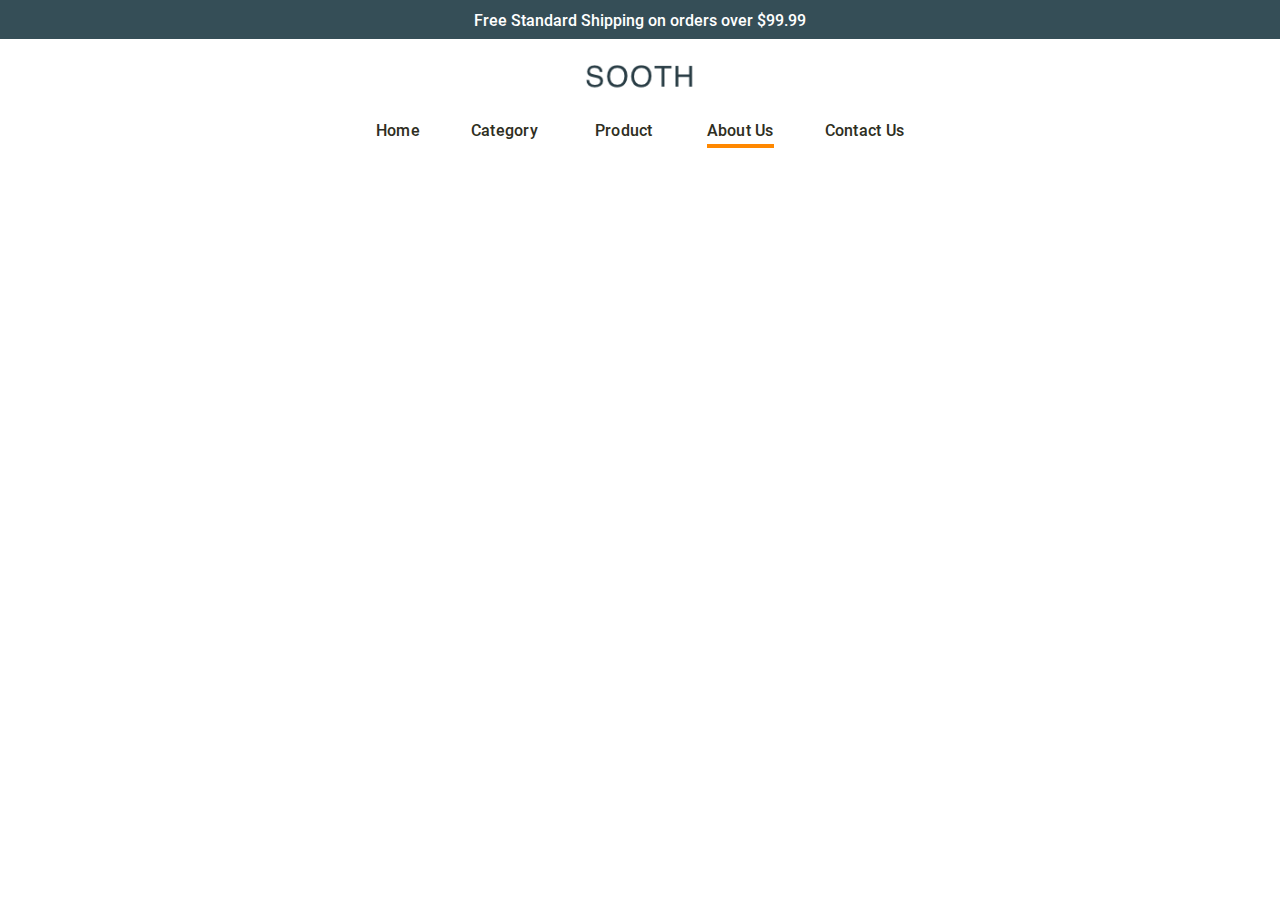
==== about.html @ f79f000e "add: home page ui" ====
<!DOCTYPE html>
<html lang="en">

<head>
  <meta charset="UTF-8">
  <meta name="viewport" content="width=device-width, initial-scale=1.0">
  <title>About Us | Sooth</title>
  <link rel="stylesheet" href="/css/reset.css">
  <link rel="stylesheet" href="/css/common.css">
  <link rel="stylesheet" href="/css/style.css">
</head>

<body class="wrapper">
  <div class="top-news">
    <p>Free Standard Shipping on orders over $99.99</p>
  </div>
  <section id="header">
    <div class="gnav">
      <div class="cmn-container">
        <div class="logo-img">
          <img src="/img/common/img_logo.png" alt="Logo">
        </div>
        <ul class="nav-links">
          <li><a href="/index.html">Home</a></li>
          <li><a href="/category.html">Category</a></li>
          <li><a href="/product.html">Product</a></li>
          <li class="active"><a href="/about.html">About Us</a></li>
          <li><a href="/contactus.html">Contact Us</a></li>
        </ul>
      </div>
    </div>
  </section> <!--/# header -->

</body>

</html>
---- css/common.css ----
@font-face {
  font-family: 'Roboto';
  font-weight: 400;
  src: url('../fonts/Roboto-Regular.ttf');
}

@font-face {
  font-family: 'Roboto';
  font-weight: 500;
  src: url('../fonts/Roboto-Medium.ttf');
}

@font-face {
  font-family: 'Roboto';
  font-weight: 700;
  src: url('../fonts/Roboto-Bold.ttf');

}

:root {
  --white: #FFFFFF;
  --txt-black: #2E2E22;
  --orange: #FF8800;
  --bg-dark-green: #354E57;
  --bg-light-green: #EEF3F4;
}

* {
  margin: 0;
  padding: 0;
  box-sizing: border-box;
}

body {
  position: relative;
  background-color: var(--white);
  color: var(--txt-black);
  font-family: 'Roboto', sans-serif;
  font-size: 16px;
  font-weight: 400;
  min-height: 100vh;
}

a {
  display: inline-block;
  color: inherit;
  text-decoration: none;
}

a:hover {}

img {
  vertical-align: bottom;
  max-width: 100%;
}

button {
  border: none;
  color: inherit;
  font-family: inherit;
  cursor: pointer;
}

li {
  list-style: none;
}

input {
  font-family: inherit;
}

.wrapper {
  margin: 0 auto;
  max-width: 1440px;
}

.cmn-container {
  width: 98%;
  margin: 0 auto;
  max-width: 1180px;
}

.default-btn {
  border: solid 1px var(--bg-dark-green);
  background-color: var(--white);
  color: var(--bg-dark-green);
  font-weight: 700;
  text-align: center;
}

.default-btn:hover {
  border: solid 1px transparent;
  background-color: var(--bg-dark-green);
  color: var(--white);
}

.cmn-ttl {
  font-size: 24px;
  font-weight: 700;
}

/*---------------------header------------------------*/
.gnav {
  padding: 25px 0 20px 0;
  text-align: center;
}

.gnav .logo-img {
  width: 111px;
  margin: 0 auto;
  padding-bottom: 30px;
}

.nav-links {
  display: flex;
  justify-content: center;
  align-items: center;

}

.nav-links li {
  position: relative;
  margin-right: 51px;
  padding-bottom: 9px;
}

.nav-links li:last-of-type {
  margin-right: 0;
}

.nav-links li:nth-of-type(3) {
  margin-right: 54px;
  margin-left: 6px;
}

.nav-links li a {
  font-weight: 500;
  letter-spacing: .25px;
}

.nav-links li.active::after {
  display: block;
  position: absolute;
  bottom: 0;
  left: 0;
  width: 100%;
  height: 4px;
  background-color: var(--orange);
  content: '';
}

/*Media Query
Ipad*/
@media screen and (min-width:768px) and (max-width:1180px) {}

/*SP*/
@media screen and (max-width:767.9px) {}
---- css/style.css ----
/*PC => Screen Size - 1400px
Ipad => Screen Size - 768px
SP => Screen Size - 640px*/
/*---------------------home page header------------------------*/
.top-news {
  background-color: var(--bg-dark-green);
}

.top-news p {
  padding: 13px 0 10px 0;
  color: var(--white);
  font-weight: 500;
  text-align: center;
}

/*---------------------home-mv------------------------*/
#home-mv {
  background: url(/img/top/img_mv_bg.png) center/cover no-repeat;
}

.home-mv {
  margin-bottom: 141px;
  padding: 130px 0 180px 0;
}

.mv-txt-blk {
  margin-left: 60px;
  max-width: 384px;

}

.home-mv strong {
  display: inline-block;
  margin-bottom: 12px;
  padding: 7px 11.5px;
  background-color: #F7F7F7;
  font-size: 12px;
}

.home-mv h1 {
  line-height: 1.18;
  padding-bottom: 18px;
  font-size: 48px;
  font-weight: 700;
}

.home-mv p {
  line-height: 1.5;
  padding-bottom: 28px;
}

.home-mv button {
  padding: 8px 39px;
  font-size: 14px;
  font-weight: 700;
}

/*---------------------most-popular------------------------*/

.mp {
  margin-bottom: 670px;
  padding: 62px 0 80px 0;
}

.mp-ttl-blk {
  display: flex;
  justify-content: space-between;
  align-items: center;
  padding-bottom: 30px;
}

.mp-ttl-blk h2,
.tr-ttl-blk h2,
.br-ttl-blk h2 {
  font-size: 14px;
  font-weight: 700;
}

.mp-ttl-blk h2 a,
.tr-ttl-blk h2 a,
.br-ttl-blk h2 a {
  text-decoration: underline;
}

.mp-ttl-blk h2:first-of-type,
.tr-ttl-blk h2:first-of-type,
.br-ttl-blk h2:first-of-type {
  text-transform: uppercase;
}

.mp-list {
  display: flex;
  flex-wrap: wrap;
  justify-content: center;
  align-items: start;
}

.product-card {
  position: relative;
  width: 250px;
  margin-right: 60px;
  margin-bottom: 60px;
  cursor: pointer;
}

.product-card:nth-child(4n) {
  margin-right: 0;
}

.product-card strong {
  display: inline-block;
  position: absolute;
  top: 0;
  left: 0;
  margin: 11px 0 0 11px;
  padding: 7px 11.5px;
  background-color: #F7F7F7;
  font-size: 12px;
}

.product-img {
  width: 100%;
  border: 1px solid var(--bg-dark-green);
  background-color: var(--white);
}

.product-img img {
  width: 100%;
}

.product-card h3 {
  padding: 13px 0 5px 0;
  font-size: 14px;
  font-weight: 700;
}

.product-card p {
  padding-bottom: 11px;
  font-size: 12px;
}

.product-card .price {
  padding: 0 0 13.5px 0;
  font-size: 12px;
  font-weight: 500;
}

/*discounted product */
.product-card:nth-child(4) .price {
  color: #A67744;
}

.product-card:nth-child(4) .price span {
  margin-left: 3px;
  color: var(--txt-black);
  text-decoration: line-through;
}

.product-card button {
  width: 100%;
  padding: 7px 0 11px 0;
  text-align: center;
}

.product-card button span {
  position: relative;
  padding-right: 12.6px;
  padding-left: 18.6px;
  color: var(--txt-black);
  font-size: 12px;
  font-weight: 500;
  text-wrap: nowrap;
}

.product-card button span::before {
  display: inline-block;
  position: absolute;
  bottom: 0;
  left: 0;
  width: 10.5px;
  height: 10px;
  background: url(/img/top/img_shopping_cart.svg) center/contain no-repeat;
  content: '';
}

.product-card button:hover span {
  color: var(--white);
}

.product-card button:hover span::before {
  filter: brightness(0) saturate(100%) invert(100%) sepia(100%) saturate(0%) hue-rotate(303deg) brightness(103%) contrast(103%);
}

/*---------------------top-rated------------------------*/
#tr {
  background-color: var(--bg-light-green);
}

.tr {
  margin-bottom: 730px;
  padding: 82px 0 40px 0;
}

.tr-ttl-blk {
  display: flex;
  justify-content: space-between;
  align-items: center;
  padding-bottom: 30px;
}

.tr-list {
  display: flex;
  flex-wrap: wrap;
  align-items: start;
}

/*---------------------best-recommended------------------------*/
#br {
  background-color: #F7F7F7;
}

.br {
  padding: 82px 0 20px 0;
}

.br-ttl-blk {
  display: flex;
  justify-content: space-between;
  align-items: center;
  padding-bottom: 30px;
}

.br-list {
  display: flex;
  flex-wrap: wrap;
  align-items: start;
}
/*---------------------ingredients------------------------*/
.ingredients{
  padding: 85px 0 80px 0;
  text-align: center;
}
.ingre-ttl-blk{
color: var(--bg-dark-green);
}
.ingre-ttl-blk h2{
  padding-bottom: 14px;
  font-size: 28px;
  font-weight: 700;
}
.ingre-ttl-blk p{
  padding-bottom: 53px;
}
.ingre-list{
  display: flex;
  flex-wrap: wrap;
  justify-content: center;
  align-items: start;
}
.ingre-card{
  margin-right: 70px;
  margin-bottom: 45px;
}
.ingre-card:nth-child(3n){
  margin-right: 0;
}
.ingre-img{
  width: 247px;
  height: 252px;
  margin-bottom: 33px;
}
.ingre-img img{
  width: 100%;
  height: 100%;
}
.ingre-card h3{
  margin-bottom: 11px;
  color: var(--bg-dark-green);
  font-size: 14px;
  font-weight: 700;
}
.ingre-card p{
  position: relative;
  width: max-content;
margin: 0 auto;
  padding-bottom: 7px;
  font-size: 12px;
  font-weight: 400;
}
.ingre-card p::after{
  content: '';
  display: block;
  position: absolute;
  bottom: 0;
  left: 0;
  width: 100%;
  height: 2px;
  background-color: transparent;
}
.ingre-card:hover p::after{
  background-color: var(--orange);
}
/*Media Query
Ipad*/
@media screen and (min-width:768px) and (max-width:1180px) {}

/*SP*/
@media screen and (max-width:767.9px) {}
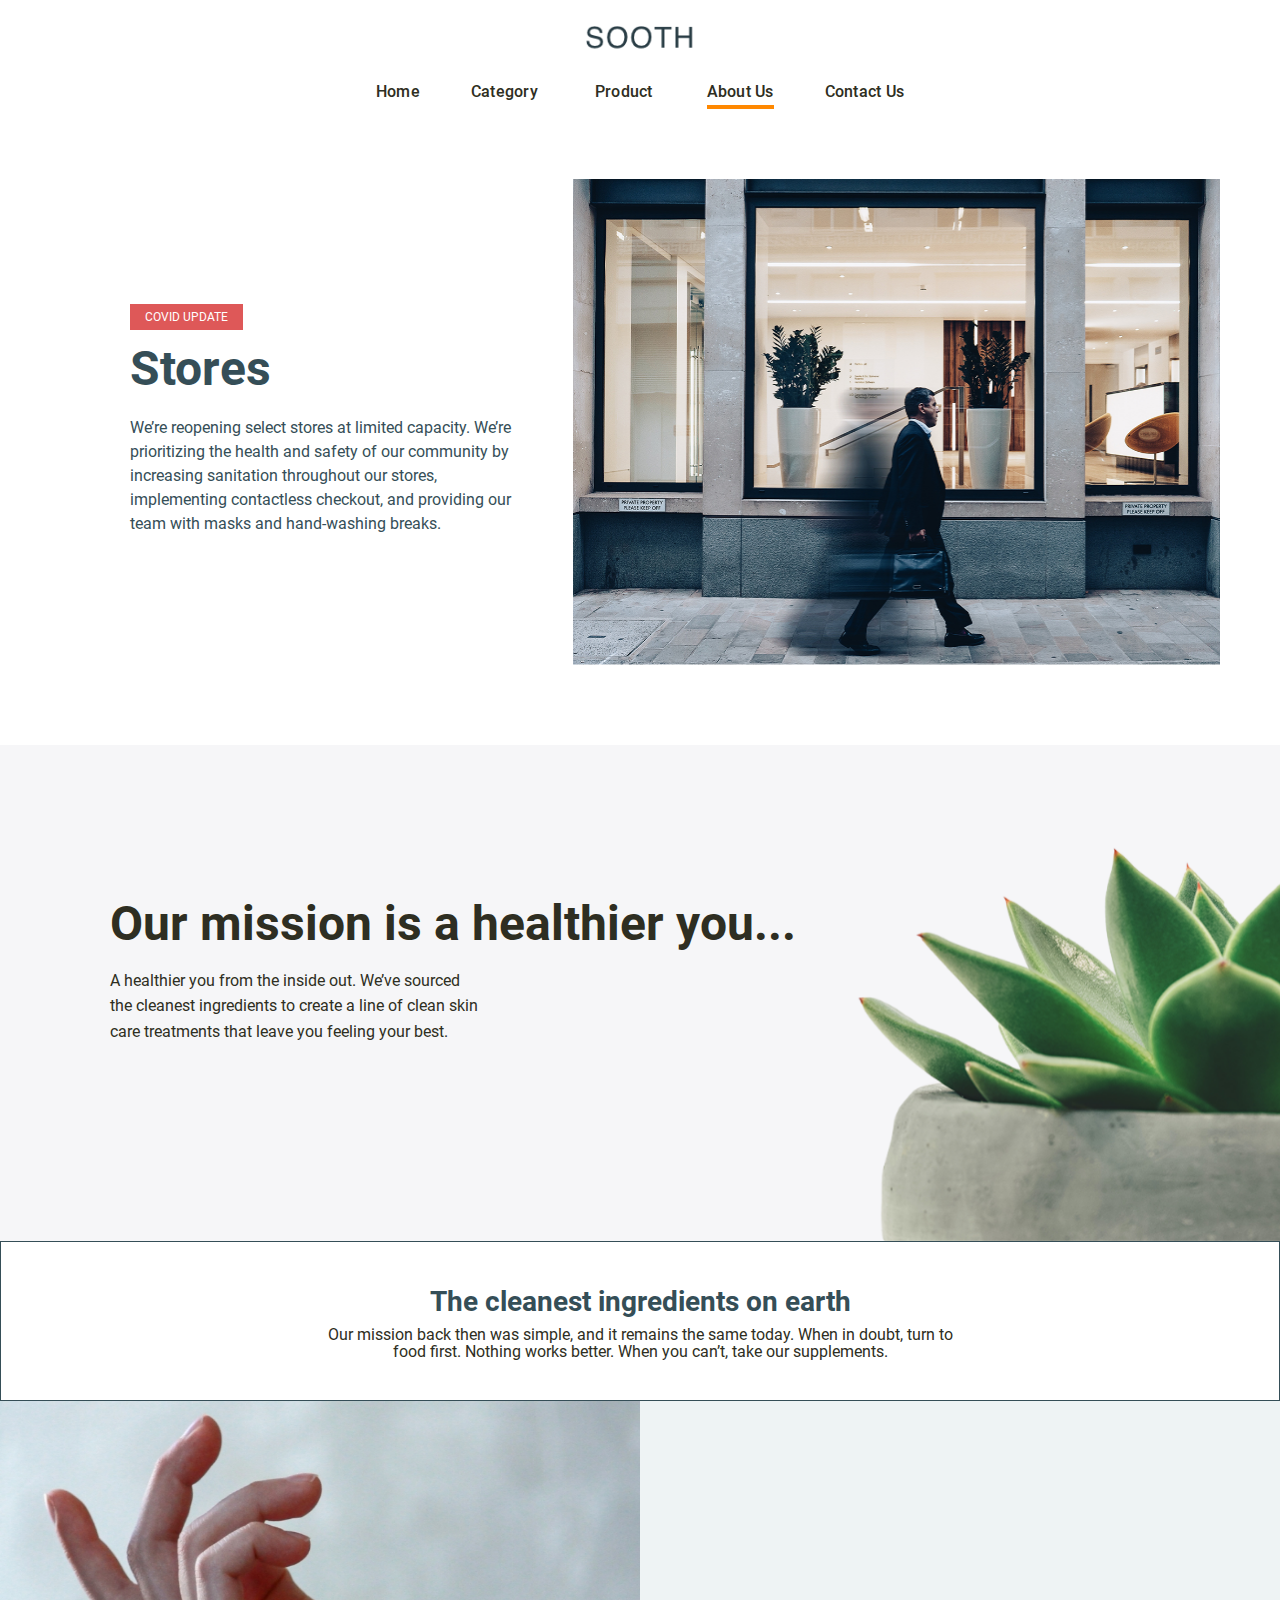
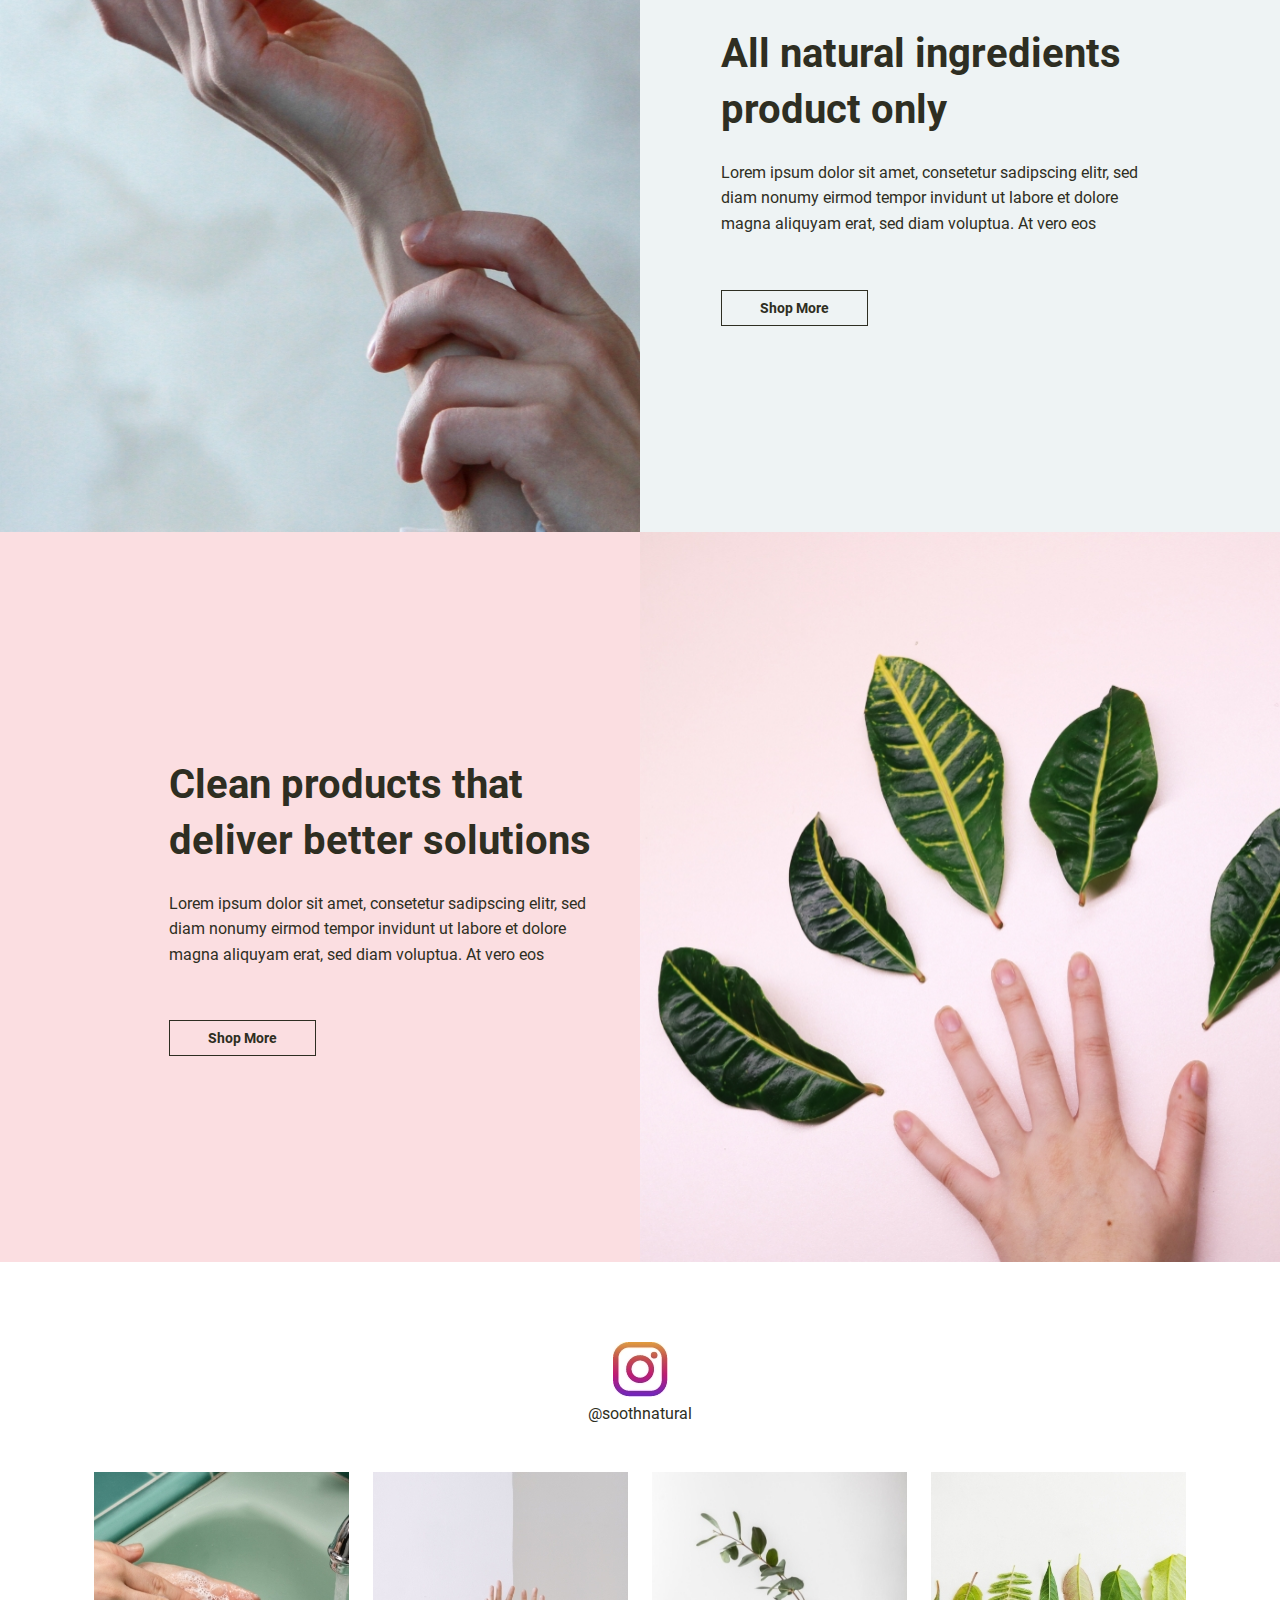
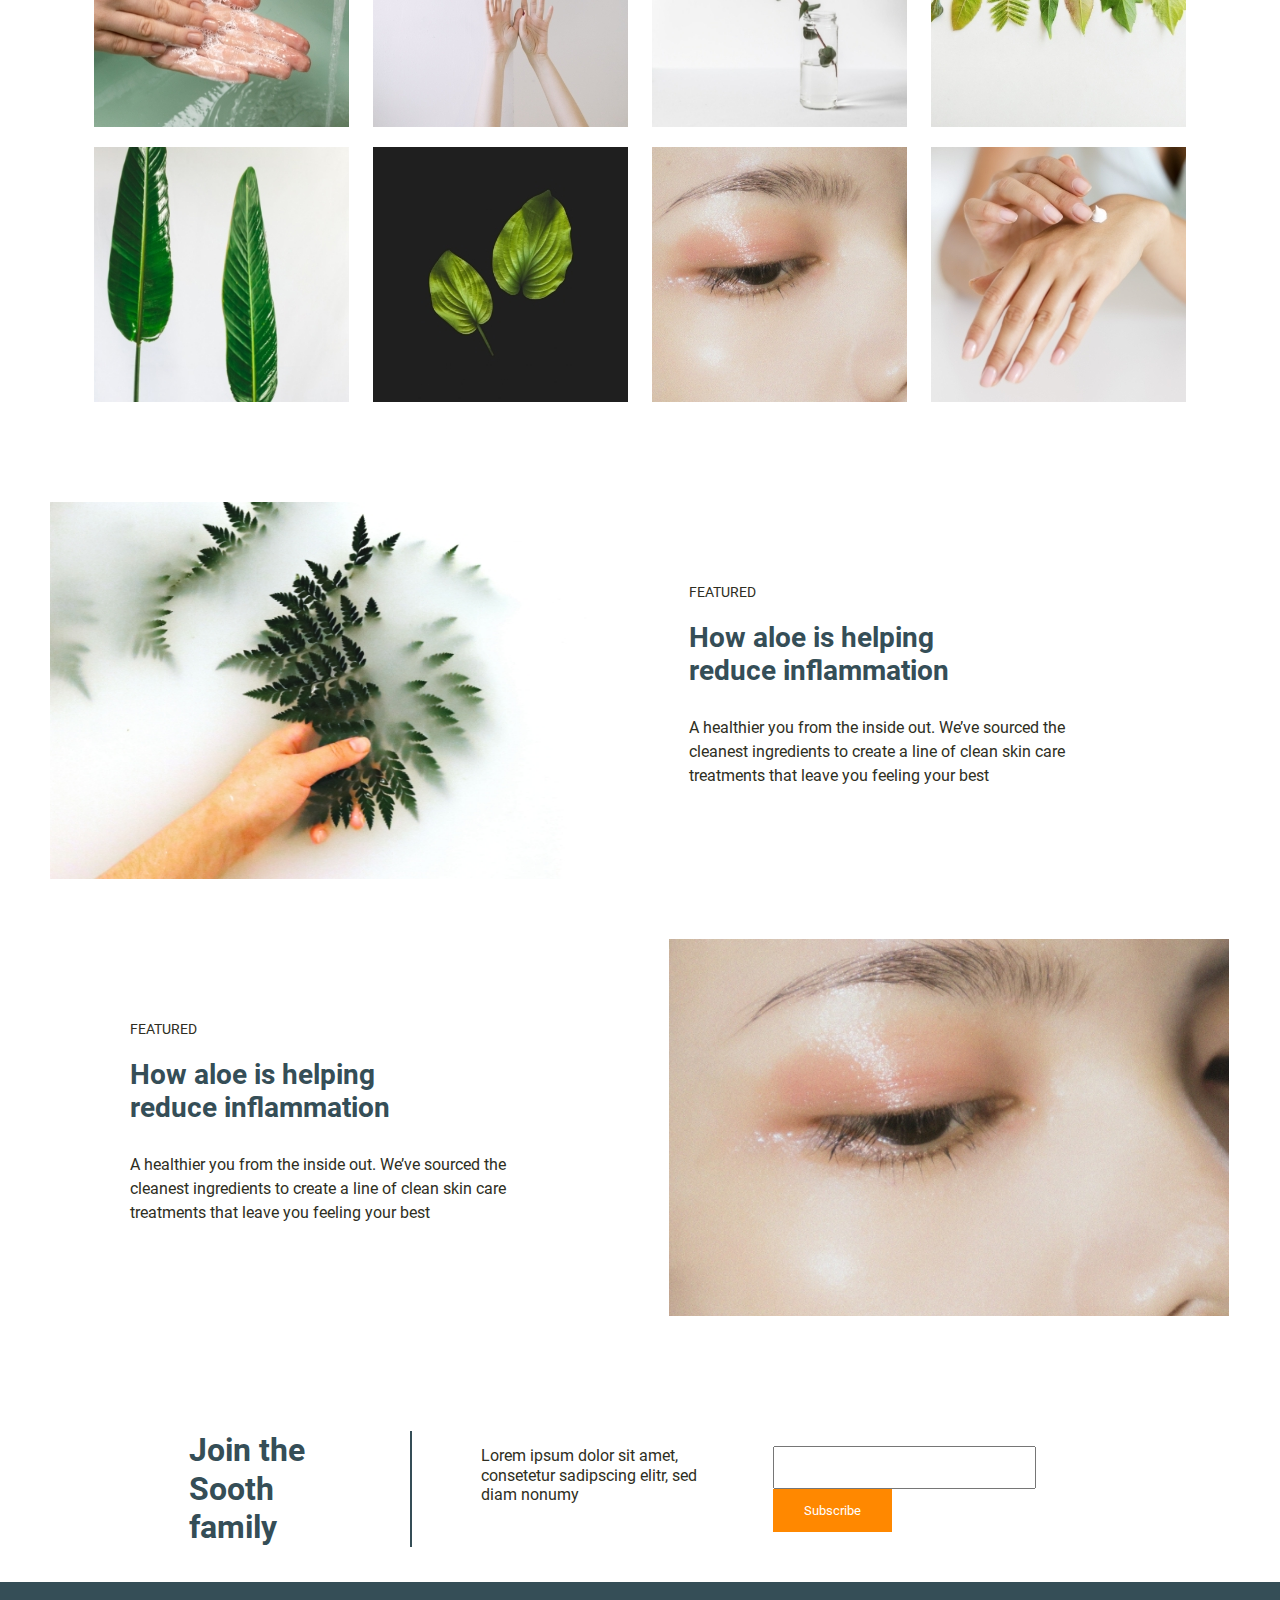
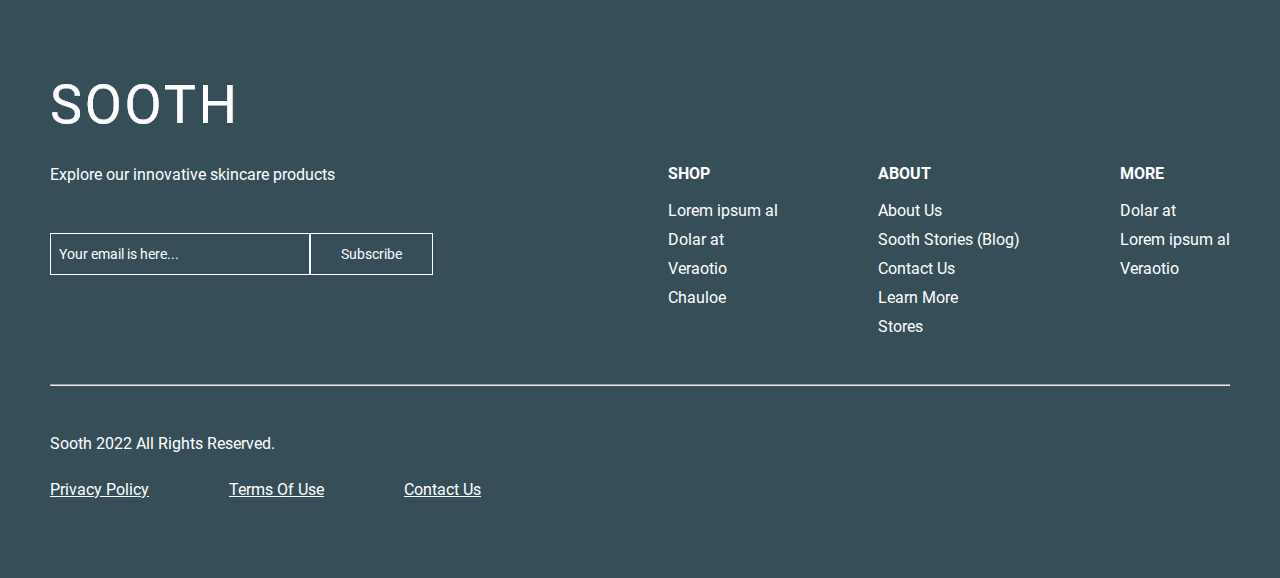
==== commit d7d7110a: "Update by YYCT" ====
--- a/about.html
+++ b/about.html
@@ -11,9 +11,6 @@
 </head>
 
 <body class="wrapper">
-  <div class="top-news">
-    <p>Free Standard Shipping on orders over $99.99</p>
-  </div>
   <section id="header">
     <div class="gnav">
       <div class="cmn-container">
@@ -29,8 +26,204 @@
         </ul>
       </div>
     </div>
+    <div class="covid-update-sec">
+      <div class="cmn-container">
+        <div class="covid-sec-lft">
+          <div class="covid-txt-blk">
+            <span>COVID UPDATE</span>
+            <h3>Stores</h3>
+            <p>
+              We’re reopening select stores at limited capacity.
+              We’re <br class="pc"> prioritizing the health and safety of our 
+              community by <br class="pc"> increasing sanitation throughout our stores, <br class="pc">
+              implementing contactless checkout, and providing our <br class="pc"> team with masks and hand-washing breaks. 
+            </p>
+          </div>
+        </div>
+        <div class="covid-sec-rgt">
+          <img src="img/about-us/covid_update.png" alt="Covid Update Img">
+        </div> 
+      </div> 
+    </div>
   </section> <!--/# header -->
-
+  <section class="mission-sec">
+    <div class="cmn-container">
+      <div class="mission-txt">
+        <h3>Our mission is a healthier you...</h3>
+        <p>
+          A healthier you from the inside out. We’ve sourced <br class="pc">the cleanest 
+          ingredients to create a line of clean skin <br class="pc"> care treatments that 
+          leave you feeling your best.
+        </p>
+      </div>
+    </div>
+  </section>
+  <div class="middle-txt">
+    <div class="cmn-container">
+      <h3 class="mid-title">The cleanest ingredients on earth</h3>
+      <p class="mid-para">
+        Our mission back then was simple, and it remains the same today. When in doubt, turn to <br class="pc">
+        food first. Nothing works better. When you can’t, take our supplements.
+      </p>
+    </div>
+  </div>
+  <section class="left-right about-right-txt">
+    <div class="img-side">
+      <img src="img/about-us/about_left_img.jpg" alt="">
+    </div>
+    <div class="txt-side hand-txt-side">
+      <div class="txt-side-blk">
+        <h3 class="txt-side-title">
+          All natural ingredients <br class="pc">
+          product only
+        </h3>
+        <p class="txt-side-para">
+          Lorem ipsum dolor sit amet, consetetur sadipscing elitr, sed <br class="pc">
+          diam nonumy eirmod tempor invidunt ut labore et dolore <br class="pc">
+          magna aliquyam erat, sed diam voluptua. At vero eos
+        </p>
+        <button class="default-btn">Shop More</button>
+      </div>
+    </div>
+  </section><!--/# left-right -->
+  <section class="left-right about-left-txt">
+    <div class="txt-side left-side-txt txt-left">
+      <div class="txt-side-blk">
+        <h3 class="txt-side-title">
+          Clean products that <br class="pc">
+          deliver better solutions
+        </h3>
+        <p class="txt-side-para">
+          Lorem ipsum dolor sit amet, consetetur sadipscing elitr, sed <br class="pc">
+          diam nonumy eirmod tempor invidunt ut labore et dolore <br class="pc">
+          magna aliquyam erat, sed diam voluptua. At vero eos <br class="pc">
+        </p>
+        <button class="default-btn">Shop More</button>
+      </div>
+    </div>
+    <div class="img-side">
+      <img src="img/about-us/about_right_img.jpg" alt="">
+    </div>
+  </section><!--/# left-right -->
+  <section class="ig-sec">
+    <div class="cmn-container">
+      <div class="ig-acc-logo">
+        <img src="img/about-us/instagram.jpg" alt="Instagram">
+        <p>@soothnatural</p>
+      </div>
+      <ul class="ig-photo-gallery">
+        <li><img src="img/about-us/hand_wash.jpg" alt="img1"></li>
+        <li><img src="img/about-us/hand_up.jpg" alt="img2"></li>
+        <li><img src="img/about-us/plant_in_bottle.jpg" alt="img3"></li>
+        <li><img src="img/about-us/leaves.jpg" alt="img4"></li>
+        <li><img src="img/about-us/two_leaf_long.jpg" alt="img5"></li>
+        <li><img src="img/about-us/two-leafs-short.jpg" alt="img6"></li>
+        <li><img src="img/about-us/eye.jpg" alt="img7"></li>
+        <li><img src="img/about-us/body_lotion.jpg" alt="img8"></li>
+      </ul>
+    </div>
+  </section><!--/# ig-sec -->
+  <section class="feature-sec">
+    <div class="feature-wrap first-feature">
+      <div class="cmn-container">
+        <div class="feature-img-side">
+          <img src="img/about-us/holding_hand.jpg" alt="holding Hand Jpg">
+        </div>
+        <div class="feature-txt-side">
+          <div class="feature-txt-blk">
+            <strong>Featured</strong>
+            <h3>How aloe is helping <br class="pc">
+              reduce inflammation </h3>
+            <p>
+              A healthier you from the inside out. We’ve sourced the <br class="pc">
+              cleanest ingredients to create a line of clean skin care <br class="pc">
+              treatments that leave you feeling your best
+            </p>
+          </div> 
+        </div>
+      </div>
+    </div>
+    <div class="feature-wrap second-feature">
+      <div class="cmn-container">
+        <div class="feature-txt-side">
+          <div class="feature-txt-blk feature-txt-lft">
+            <strong>Featured</strong>
+            <h3>How aloe is helping <br class="pc">
+              reduce inflammation </h3>
+            <p>
+              A healthier you from the inside out. We’ve sourced the <br class="pc">
+              cleanest ingredients to create a line of clean skin care <br class="pc">
+              treatments that leave you feeling your best
+            </p>
+          </div> 
+        </div>
+        <div class="feature-img-side feature-right-img">
+          <img src="img/about-us/beauty-eye.jpg" alt="Girl Face">
+        </div>
+      </div>
+    </div>
+  </section>
+  <section id="footer"></section>
+    <footer>
+      <div class="join">
+        <div class="cmn-container join-wrapper">
+          <h3>Join the <br>Sooth family</h3>
+          <p>Lorem ipsum dolor sit amet, consetetur
+            sadipscing elitr, sed diam nonumy</p>
+          <div class="joinsub"><input type="text"><button>Subscribe</button></div>
+        </div>
+      </div>
+      <div class="cmn-container">
+        <div class="footer-wrapper">
+          <div class="footer-logo-wrapper">
+            <a href="index.html"><img src="img/common/footerlogo.png" alt="Footer Logo"></a>
+            <p>Explore our innovative skincare products </p>
+            <input type="email" placeholder="Your email is here..."><button>Subscribe</button>
+          </div>
+          <div class="footer-list-wrapper">
+            <ul>
+              <h5>SHOP</h5>
+              <li>Lorem ipsum al</li>
+              <li>Dolar at </li>
+              <li>Veraotio</li>
+              <li>Chauloe</li>
+            </ul>
+            <ul>
+              <h5>ABOUT</h5>
+              <li>About Us</li>
+              <li>Sooth Stories (Blog) </li>
+              <li>Contact Us</li>
+              <li>Learn More</li>
+              <li>Stores</li>
+            </ul>
+            <ul>
+              <h5>MORE</h5>
+              <li>Dolar at</li>
+              <li>Lorem ipsum al </li>
+              <li>Veraotio</li>
+            </ul>
+          </div>
+        </div>
+        <hr>
+      </div>
+      <div class="cmn-container copy-wrapper">
+        <div class="copy">
+          <p>Sooth 2022 All Rights Reserved.</p>
+          <ul>
+            <li><a href="#">Privacy Policy</a></li>
+            <li><a href="#">Terms Of Use</a></li>
+            <li><a href="#">Contact Us</a></li>
+          </ul>
+        </div>
+        <div class="icon">
+          <i class="fa-brands fa-facebook"></i>
+          <i class="fa-brands fa-instagram"></i>
+          <i class="fa-brands fa-twitter"></i>
+          <i class="fa-brands fa-youtube"></i>
+        </div>
+      </div>
+    </footer>
+  </section><!--/# footer -->
 </body>
 
 </html>--- a/css/common.css
+++ b/css/common.css
@@ -47,7 +47,9 @@
   text-decoration: none;
 }
 
-a:hover {}
+a:hover {
+  opacity: 0.8;
+}
 
 img {
   vertical-align: bottom;
@@ -86,6 +88,7 @@
   color: var(--bg-dark-green);
   font-weight: 700;
   text-align: center;
+  transition: all .1s ease-in;
 }
 
 .default-btn:hover {
@@ -148,6 +151,177 @@
   background-color: var(--orange);
   content: '';
 }
+/*---------------------Left and Right------------------------*/
+.left-right{
+  display: flex;
+}
+.left-right .txt-side{
+  width: 50%;
+  background-color: #547665;
+  padding: 225px 0 206px;
+}
+.left-right .txt-side .txt-side-blk{
+  margin-left: 81px;
+}
+.left-right .txt-left .txt-side-blk{
+  margin-left: 169px;
+}
+.txt-side-blk .txt-side-title{
+  font-size: 40px;
+  line-height: 1.4;
+  font-weight: 700;
+  margin-bottom: 22px;
+  color: var(--white);
+}
+.txt-side-blk .txt-side-para{
+  font-size: 16px;
+  margin-bottom: 53px;
+  line-height: 1.6;
+  color: var(--white);
+}
+.txt-side-blk .default-btn{
+  padding: 9px 38px;
+  font-size: 14px;
+  font-weight: 700;
+  background-color: transparent;
+  color: var(--white);
+  border: 1px solid var(--bg-light-green);
+}
+.txt-side-blk .default-btn:hover{
+  background-color: var(--white);
+  color: var(--txt-black);
+}
+.left-right .img-side{
+  width: 50%;
+}
+.left-right .img-side img{
+  width: 100%;
+  height: 100%;
+}
+/*---------------------footer------------------------*/
+footer {
+  background-color: #354E57;
+}
+
+.join {
+  line-height: 1.2;
+  padding: 35px 180px;
+  background-color: #fff;
+}
+
+.join-wrapper {
+  display: flex;
+}
+
+.join-wrapper h3 {
+  padding-right: 70px;
+  color: #354E57;
+  font-size: 32px;
+  font-weight: 700;
+  border-right: 2px solid;
+}
+
+.join-wrapper p {
+  width: 283px;
+  margin: 15px 0px 0px 69px;
+}
+
+.joinsub {
+  margin: 15px 0px 0px 57px;
+}
+
+.joinsub input {
+  padding: 12px 41px;
+}
+
+.joinsub button {
+  display: inline-block;
+  padding: 14px 31px;
+  background-color: #FF8800;
+  color: #fff;
+}
+
+.footer-wrapper {
+  display: flex;
+  justify-content: space-between;
+  padding: 90px 0px 42.5px 0px;
+}
+
+.footer-list-wrapper {
+  display: flex;
+  gap: 100px;
+}
+
+.footer-logo-wrapper p {
+  margin: 30px 0px 50px 0px;
+  color: #FFF;
+  font-size: 16px;
+}
+
+.footer-logo-wrapper input {
+  padding: 12px 72px 12px 8px;
+  border: 1px solid #fff;
+  background-color: #354E57;
+  font-size: 14px;
+}
+
+::placeholder {
+  color: #fff;
+}
+
+.footer-logo-wrapper button {
+  padding: 12px 30px;
+  border: 1px solid #fff;
+  background-color: #354E57;
+  color: #fff;
+  font-size: 14px;
+}
+
+.footer-list-wrapper ul {
+  line-height: 1.8;
+  margin-top: 88px;
+  color: #fff;
+}
+
+.footer-list-wrapper ul h5 {
+  margin-bottom: 9px;
+  font-weight: 700;
+}
+
+.copy p {
+  margin: 50px 0px 30px 0px;
+  color: #fff;
+  font-size: 16px;
+}
+
+.copy ul {
+  display: flex;
+  color: #fff;
+  font-size: 16px;
+  gap: 80px;
+}
+
+.copy-wrapper {
+  display: flex;
+  justify-content: space-between;
+}
+
+.icon {
+  display: flex;
+  margin: 50px 82px 0px 0px;
+  color: #fff;
+  font-size: 27px;
+  gap: 23px;
+}
+
+.copy-wrapper {
+  padding-bottom: 80px;
+}
+
+.copy ul li a {
+  text-decoration: underline;
+}
+
 
 /*Media Query
 Ipad*/
--- a/css/style.css
+++ b/css/style.css
@@ -58,8 +58,7 @@
 /*---------------------most-popular------------------------*/
 
 .mp {
-  margin-bottom: 670px;
-  padding: 62px 0 80px 0;
+  padding: 62px 0 17px 0;
 }
 
 .mp-ttl-blk {
@@ -197,7 +196,6 @@
 }
 
 .tr {
-  margin-bottom: 730px;
   padding: 82px 0 40px 0;
 }
 
@@ -212,6 +210,12 @@
   display: flex;
   flex-wrap: wrap;
   align-items: start;
+}
+
+/*---------------------Left and Right------------------------*/
+.left-right .home-txt-side{
+  width: 50%;
+  background-color:#D1B0A8;
 }
 
 /*---------------------best-recommended------------------------*/
@@ -235,60 +239,72 @@
   flex-wrap: wrap;
   align-items: start;
 }
+
 /*---------------------ingredients------------------------*/
-.ingredients{
-  padding: 85px 0 80px 0;
+.ingredients {
+  padding: 85px 0 30px 0;
   text-align: center;
 }
-.ingre-ttl-blk{
-color: var(--bg-dark-green);
-}
-.ingre-ttl-blk h2{
+
+.ingre-ttl-blk {
+  color: var(--bg-dark-green);
+}
+
+.ingre-ttl-blk h2 {
   padding-bottom: 14px;
   font-size: 28px;
   font-weight: 700;
 }
-.ingre-ttl-blk p{
+
+.ingre-ttl-blk p {
   padding-bottom: 53px;
 }
-.ingre-list{
+
+.ingre-list {
   display: flex;
   flex-wrap: wrap;
   justify-content: center;
   align-items: start;
 }
-.ingre-card{
+
+.ingre-card {
   margin-right: 70px;
   margin-bottom: 45px;
-}
-.ingre-card:nth-child(3n){
+  cursor: pointer;
+}
+
+.ingre-card:nth-child(3n) {
   margin-right: 0;
 }
-.ingre-img{
+
+.ingre-img {
   width: 247px;
   height: 252px;
-  margin-bottom: 33px;
-}
-.ingre-img img{
+  margin-bottom: 32px;
+}
+
+.ingre-img img {
   width: 100%;
   height: 100%;
 }
-.ingre-card h3{
+
+.ingre-card h3 {
   margin-bottom: 11px;
   color: var(--bg-dark-green);
   font-size: 14px;
   font-weight: 700;
 }
-.ingre-card p{
+
+.ingre-card p {
   position: relative;
   width: max-content;
-margin: 0 auto;
+  margin: 0 auto;
   padding-bottom: 7px;
   font-size: 12px;
   font-weight: 400;
 }
-.ingre-card p::after{
-  content: '';
+
+.ingre-card p::after {
   display: block;
   position: absolute;
   bottom: 0;
@@ -296,10 +312,548 @@
   width: 100%;
   height: 2px;
   background-color: transparent;
-}
-.ingre-card:hover p::after{
+  content: '';
+}
+
+.ingre-card:hover p::after {
   background-color: var(--orange);
 }
+
+/*---------------------services banner------------------------*/
+#services {
+  background-color: var(--bg-light-green);
+}
+
+.services {
+  padding: 60px 0 55px 0;
+}
+
+.services-list {
+  display: flex;
+  justify-content: center;
+  align-items: baseline;
+  color: var(--bg-dark-green);
+
+}
+
+.services-list li {
+  text-align-last: center;
+
+}
+
+.services-list li:first-of-type {
+  margin-right: 110px;
+  max-width: 148px;
+}
+
+.services-list li:nth-of-type(2) {
+  /*margin-left: 115px;*/
+  margin-right: 120px;
+  max-width: 148px;
+
+}
+
+.services-list li:last-of-type {
+  margin-right: 0;
+  max-width: 68px;
+}
+
+.services-list li img {
+  width: 30px;
+  height: 30px;
+  margin-bottom: 10px;
+}
+
+.services-list li h2 {
+  line-height: 1.18;
+  padding-bottom: 17px;
+}
+
+.services-list a {
+  padding-bottom: 10px;
+  font-size: 12px;
+  text-decoration: underline;
+}
+
+/*---------------------products main visual------------------------*/
+#p-mv {
+  background-color: var(--bg-light-green);
+}
+
+.p-mv {
+  padding: 80px 0 1px 0;
+}
+
+.p-mv-blk {
+  display: flex;
+  justify-content: space-between;
+  align-items: start;
+  overflow: hidden;
+  padding-bottom: 75px;
+}
+
+.mv-lt {
+  position: relative;
+  width: 569px;
+  overflow: hidden;
+}
+
+.single-img1 {
+  background-color: #CDDFD6;
+}
+
+.single-img2 {
+  background-color: #F5E3DF;
+}
+
+.single-img3 {
+  background-color: #C3CFD4;
+}
+
+.mv-rt {
+  width: 50%;
+  padding: 0 63px 0 60px;
+}
+
+.mv-rt strong {
+  display: inline-block;
+  padding: 7px 10px;
+  background-color: #F7F7F7;
+  font-size: 12px;
+  font-weight: 700;
+
+}
+
+.mv-rt h2 {
+  line-height: 1.18;
+  padding-top: 7px;
+  padding-bottom: 22px;
+  font-size: 48px;
+  font-weight: 700;
+}
+
+.review-blk {
+  display: flex;
+  align-items: center;
+  padding-bottom: 20.5px;
+  gap: 14.3px;
+}
+
+.review-blk span {
+  font-size: 10px;
+  font-weight: 400;
+  text-decoration: underline;
+}
+
+.p-price {
+  display: flex;
+  align-items: center;
+  padding-bottom: 24px;
+  color: #DE3B35;
+  gap: 16px;
+}
+
+.p-price span {
+  color: var(--txt-black);
+  text-decoration: line-through;
+}
+
+.mv-rt h4 {
+  padding-bottom: 11px;
+  font-size: 14px;
+  font-weight: 700;
+}
+
+.mv-rt .p-info {
+  line-height: 1.33;
+  padding-bottom: 30px;
+  font-size: 12px;
+}
+
+.cart-btns {
+  display: flex;
+  justify-content: space-between;
+  align-items: center;
+  padding-bottom: 30px;
+}
+
+.qty-btn {
+  display: flex;
+  align-items: center;
+  border: 1px solid var(--txt-black);
+}
+
+.qty-btn div {
+  display: flex;
+  justify-content: center;
+  align-items: center;
+  width: 39px;
+  height: 32.5px;
+  font-weight: 700;
+}
+
+.qty-btn div:first-child,
+.qty-btn div:nth-child(2) {
+  border-right: 1px solid var(--txt-black);
+}
+
+.cart-btns button {
+  padding: 9px 39px;
+  text-align: center;
+}
+
+.cart-btns button span {
+  position: relative;
+  padding-left: 33px;
+  color: var(--txt-black);
+  font-size: 12px;
+  font-weight: 500;
+  text-wrap: nowrap;
+}
+
+.cart-btns button span::before {
+  display: inline-block;
+  position: absolute;
+  bottom: 0;
+  left: 0;
+  width: 11.8px;
+  height: 10px;
+  background: url(/img/top/img_shopping_cart.svg) center/contain no-repeat;
+  content: '';
+}
+
+.cart-btns button:hover span {
+  color: var(--white);
+}
+
+.cart-btns button:hover span::before {
+  filter: brightness(0) saturate(100%) invert(100%) sepia(100%) saturate(0%) hue-rotate(303deg) brightness(103%) contrast(103%);
+}
+
+.accordion {
+  width: 100%;
+}
+
+.accordion-item {
+
+  margin-bottom: 10px;
+}
+
+.accordion-header {
+  display: flex;
+  justify-content: space-between;
+  align-items: start;
+  padding: 11px 15px 7px 20px;
+  background-color: var(--white);
+  font-size: 12px;
+  font-weight: 500;
+  cursor: pointer;
+}
+
+.accordion-content {
+  display: none;
+  line-height: 1.33;
+  padding: 10px 20px 10px 20px;
+  font-size: 12px;
+}
+
+.toggle {
+  color: var(--orange);
+  font-size: 18px;
+  font-weight: 700;
+}
+
+/*---------------------related products------------------------*/
+
+.related-blk h2 {
+  padding-bottom: 52px;
+  color: var(--bg-dark-green);
+  font-size: 28px;
+  font-weight: 700;
+  text-align: center;
+}
+
+.related-list {
+  display: flex;
+  flex-wrap: wrap;
+  align-items: start;
+}
+
+.related-list .product-card {
+  margin-bottom: 53px;
+}
+
+/*---------------------products bottom section------------------------*/
+#p-btm {
+  background-color: #F6F6F8;
+}
+
+.p-btm {
+  padding: 51px 0 48px 0;
+  text-align: center;
+}
+
+.p-btm h2 {
+  padding-bottom: 16px;
+}
+
+.p-btm .ingre-ttl-blk p {
+  padding-bottom: 63px;
+}
+
+.p-btm .ingre-list li .ingre-img {
+  width: 300px;
+  height: 230px;
+  margin-bottom: 32px;
+}
+
+.p-btm .ingre-list .ingre-card {
+  margin-right: 26px;
+  margin-bottom: 0;
+  margin-left: 26px;
+}
+/*---------------------Left And Right------------------------*/
+.product-right-txt .product-txt-side{
+  background-color:#AA96B5;
+}
+/*---------------------sooth stories------------------------*/
+.stories {
+  padding: 85px 0 47px 0;
+  text-align: center;
+}
+
+.stories h2 {
+  padding-bottom: 27px;
+  color: var(--bg-dark-green);
+  font-size: 48px;
+  font-weight: 700;
+}
+
+.tab-blk {
+  margin: 0 auto;
+  max-width: 499px;
+}
+
+.tab-btns {
+  display: flex;
+  justify-content: space-between;
+  align-items: center;
+  padding-bottom: 41px;
+}
+
+.tab-btns li {
+  font-size: 14px;
+  cursor: pointer;
+}
+
+.tab-btns li.active {
+  color: var(--orange);
+}
+
+.tab-content-blk {
+  display: flex;
+
+  justify-content: space-between;
+  align-items: stretch;
+  padding-bottom: 20px;
+}
+
+.tab-content-blk .tab-img {
+  max-width: 154px;
+}
+
+.tab-blk p {
+  line-height: 1.33;
+  font-size: 12px;
+  text-align: left;
+}
+
+/*---------------------About Us Page------------------------*/
+/*covid section*/
+.covid-update-sec{
+  padding: 50px 0 80px;
+}
+.covid-update-sec .cmn-container{
+  display: flex;
+}
+.covid-update-sec .covid-sec-lft{
+  margin-top: 125px;
+  margin-left: 80px;
+}
+.covid-sec-lft span{
+  display: inline-block;
+  padding: 7px 15px;
+  font-size: 12px;
+  background-color: #DE5858;
+  color: var(--white);
+  margin-bottom: 15px;
+}
+.covid-sec-lft h3{
+  font-size: 48px;
+  font-weight: 700;
+  color: var(--bg-dark-green);
+  margin-bottom: 23px;
+}
+.covid-sec-lft p{
+  color: var(--bg-dark-green);
+  font-size: 16px;
+  line-height: 1.5;
+}
+
+.covid-update-sec .covid-sec-rgt img{
+  width: 647px;
+  height: 485.5px;
+  margin-left: 62px;
+}
+/*our mission*/
+.mission-sec{
+  background: url("../img/about-us/our_mission.png") no-repeat center/cover;
+  max-width: 100%;
+  padding: 155px 0 196px;
+}
+.mission-sec .mission-txt{
+  margin-left: 60px;
+}
+.mission-sec h3{
+  font-size: 48px;
+  font-weight: 700;
+  margin-bottom: 20px;
+  color:var(--txt-black);
+}
+.mission-sec p {
+  font-size: 16px;
+  line-height: 1.6;
+  color: var(--txt-black);
+}
+/*middle-txt*/
+.middle-txt{
+  padding:46px 0 39px;
+  background-color: var(--white);
+  border: 1px solid var(--bg-dark-green);
+}
+.middle-txt .cmn-container{
+  text-align: center;
+}
+.middle-txt .mid-title{
+  color:var(--bg-dark-green);
+  font-size: 28px;
+  font-weight: 700;
+  margin-bottom: 10px;
+}
+.middle-txt .mid-para{
+  font-size: 16px;
+  line-height: 1.1;
+}
+/*Hand Section*/
+.about-right-txt .hand-txt-side{
+  background-color: #EEF3F4;
+  color: var(--txt-black);
+}
+.about-right-txt .hand-txt-side h3,
+.about-right-txt .hand-txt-side p,
+.about-right-txt .hand-txt-side button{
+  color:var(--txt-black)
+}
+.left-right .hand-txt-side button{
+  border: 1px solid var(--txt-black);
+}
+.left-right .hand-txt-side button:hover{
+  border-color: transparent;
+}
+/*Pink Hand Section*/
+.about-left-txt .left-side-txt{
+  background-color: #FBDEE1;
+}
+.about-left-txt .txt-side-title,
+.about-left-txt .txt-side-para,
+.about-left-txt .default-btn{
+  color:var(--txt-black);
+}
+.about-left-txt .default-btn{
+  border:1px solid var(--txt-black);
+}
+.about-left-txt .default-btn:hover{
+  border-color: transparent;
+}
+/*Instagram Section*/
+.ig-sec{
+  padding: 80px 0;
+}
+.ig-sec .cmn-container{
+  text-align: center;
+}
+.ig-sec .ig-acc-logo{
+  margin-bottom: 50px;
+}
+.ig-acc-logo img{
+  margin-bottom: 9px;
+}
+.ig-sec .ig-photo-gallery{
+  display: flex;
+  flex-wrap: wrap;
+  justify-content: center;
+}
+.ig-photo-gallery li{
+  margin-right: 24px;
+  margin-bottom: 20px;
+}
+.ig-photo-gallery li:nth-child(4n){
+  margin-right: 0;
+}
+
+/*---------------------Feature Section-----------------------*/
+.feature-sec{
+  padding-bottom: 80px;
+}
+.feature-sec .first-feature{
+  margin-bottom: 60px;
+}
+.feature-sec .cmn-container{
+  display: flex;
+  align-items: center;
+}
+
+.feature-sec .feature-img-side{
+  width: 50%;
+  margin-right: 98px;
+}
+.feature-sec .feature-img-side img{
+  width: 560px;
+  height: 377px;
+  margin-right: 9px;
+}
+.feature-sec .feature-txt-side{
+  width: 50%;
+}
+.feature-sec .feature-txt-side .feature-txt-blk{
+  margin-top: -10px;
+}
+.feature-sec .feature-txt-side strong{
+  display: inline-block;
+  text-transform: uppercase;
+  font-size: 14px;
+  font-weight: 400;
+  margin-bottom: 22px;
+}
+.feature-sec .feature-txt-side h3{
+  font-size: 28px;
+  font-weight: 700;
+  line-height: 1.19;
+  color: var(--bg-dark-green);
+  margin-bottom: 28px;
+}
+.feature-sec .feature-txt-side p{
+  font-size: 16px;
+  line-height: 1.5;
+}
+.feature-sec .feature-txt-lft{
+  margin-left: 80px;
+}
+.feature-sec .feature-right-img{
+  margin-right: 0;
+  margin-left: 57px;
+}
+
 /*Media Query
 Ipad*/
 @media screen and (min-width:768px) and (max-width:1180px) {}
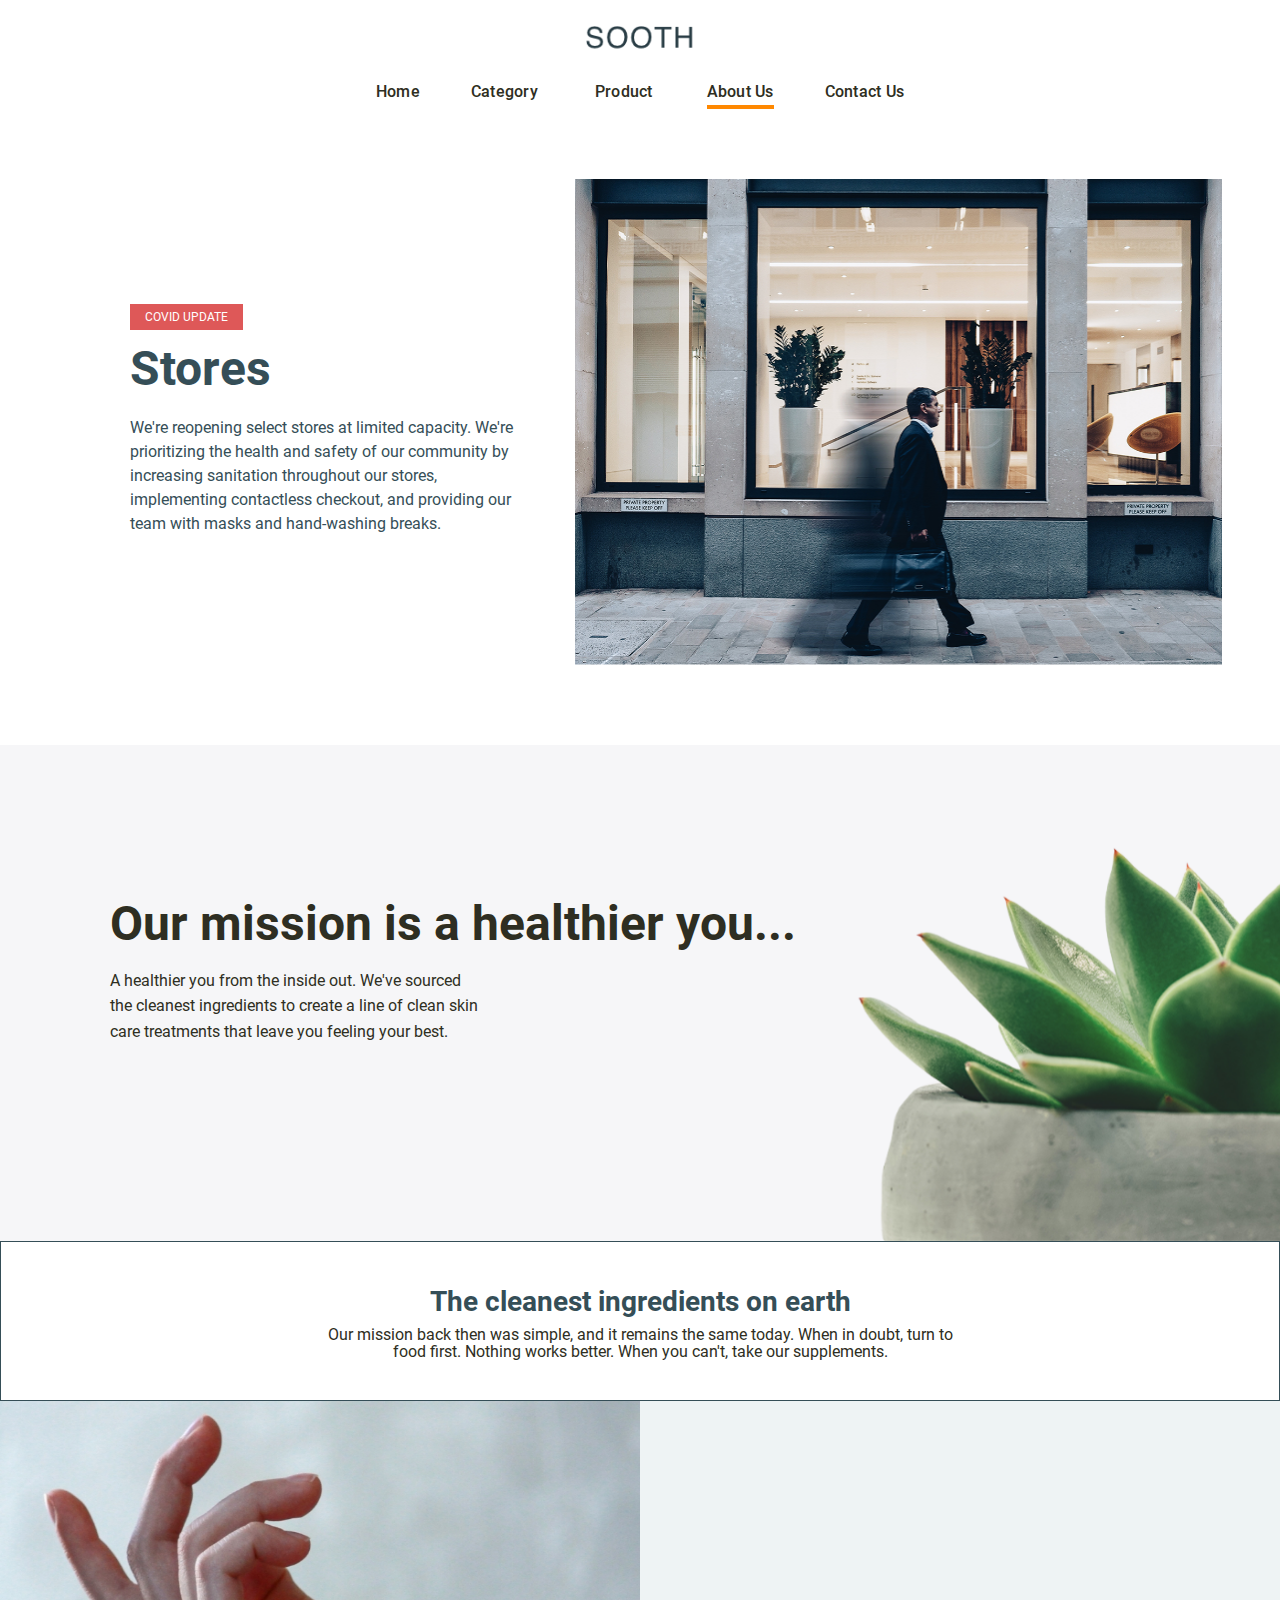
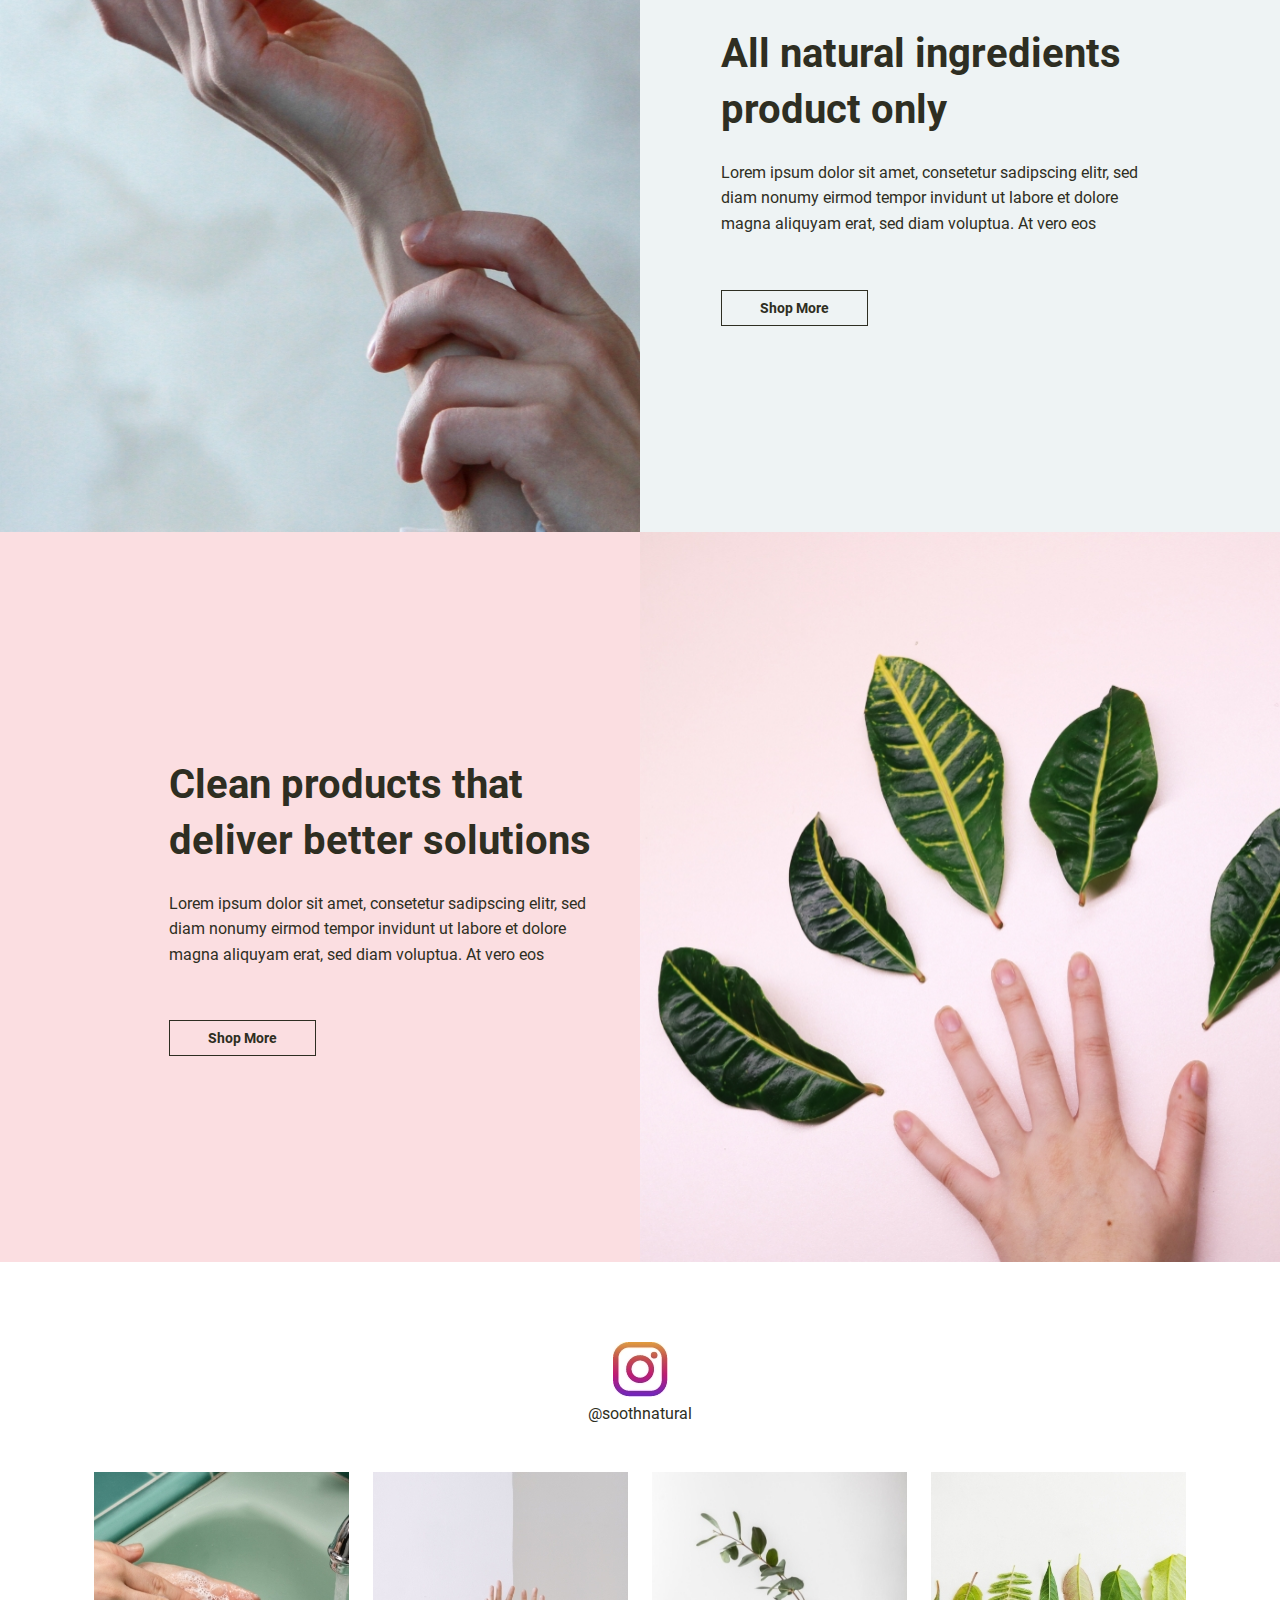
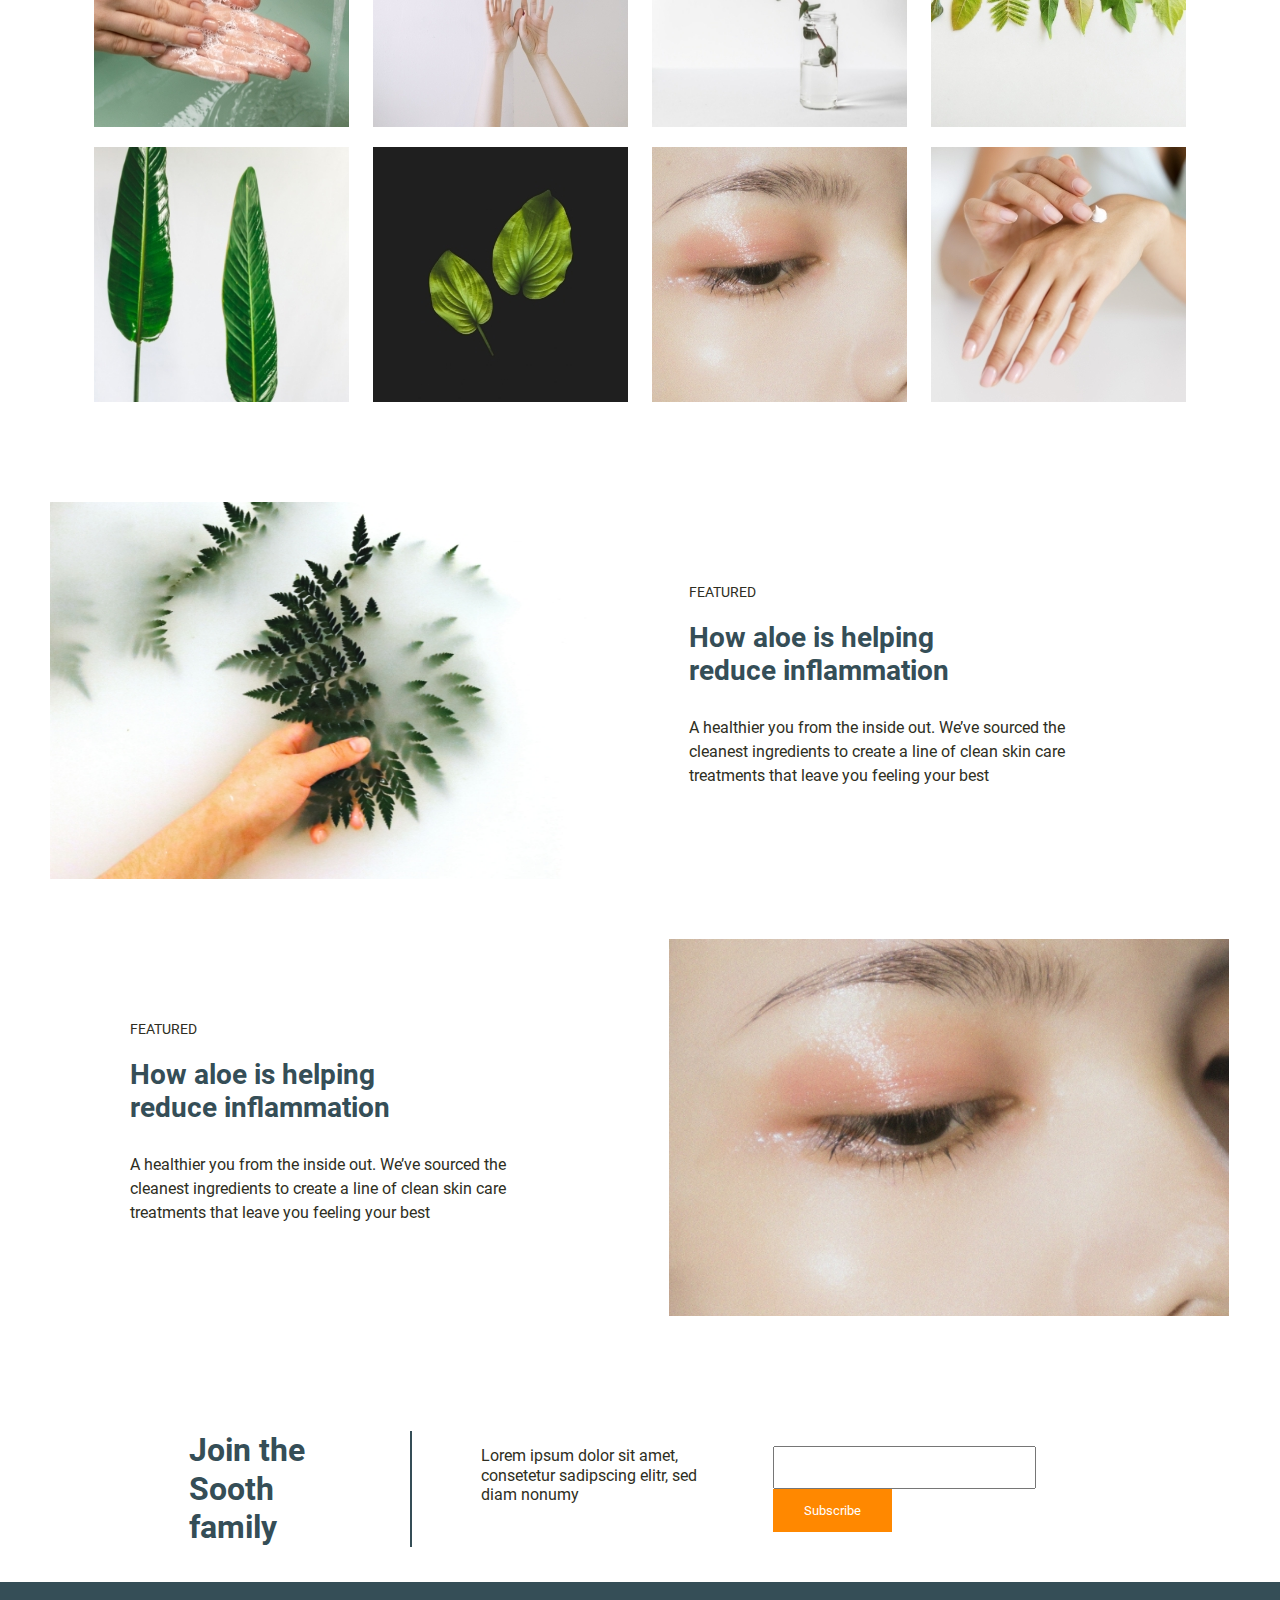
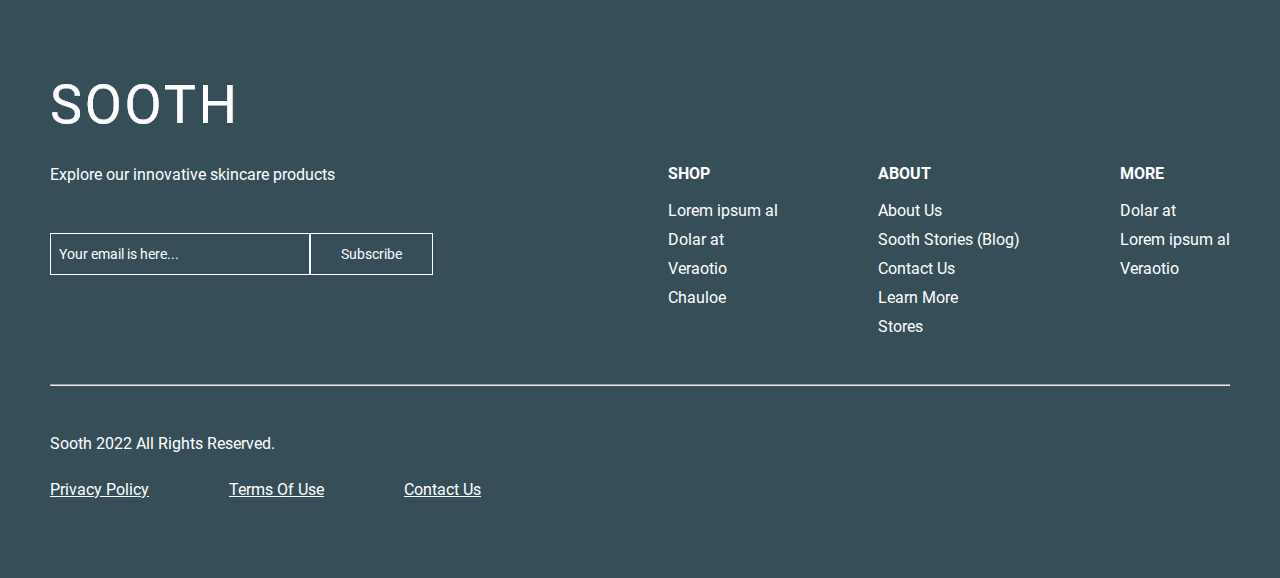
==== commit f0b60e73: "add: responsive header" ====
--- a/about.html
+++ b/about.html
@@ -14,8 +14,15 @@
   <section id="header">
     <div class="gnav">
       <div class="cmn-container">
-        <div class="logo-img">
-          <img src="/img/common/img_logo.png" alt="Logo">
+        <div class="mobile-menu">
+          <p class="menu-toggle">
+            <span></span>
+            <span></span>
+            <span></span>
+          </p><!-- /.menu-toggle-->
+          <div class="logo-img">
+            <img src="/img/common/img_logo.png" alt="Logo">
+          </div>
         </div>
         <ul class="nav-links">
           <li><a href="/index.html">Home</a></li>
@@ -33,17 +40,17 @@
             <span>COVID UPDATE</span>
             <h3>Stores</h3>
             <p>
-              We’re reopening select stores at limited capacity.
-              We’re <br class="pc"> prioritizing the health and safety of our 
+              We&apos;re reopening select stores at limited capacity.
+              We&apos;re <br class="pc"> prioritizing the health and safety of our
               community by <br class="pc"> increasing sanitation throughout our stores, <br class="pc">
-              implementing contactless checkout, and providing our <br class="pc"> team with masks and hand-washing breaks. 
+              implementing contactless checkout, and providing our <br class="pc"> team with masks and hand-washing breaks.
             </p>
           </div>
         </div>
         <div class="covid-sec-rgt">
           <img src="img/about-us/covid_update.png" alt="Covid Update Img">
-        </div> 
-      </div> 
+        </div>
+      </div>
     </div>
   </section> <!--/# header -->
   <section class="mission-sec">
@@ -51,8 +58,8 @@
       <div class="mission-txt">
         <h3>Our mission is a healthier you...</h3>
         <p>
-          A healthier you from the inside out. We’ve sourced <br class="pc">the cleanest 
-          ingredients to create a line of clean skin <br class="pc"> care treatments that 
+          A healthier you from the inside out. We&apos;ve sourced <br class="pc">the cleanest
+          ingredients to create a line of clean skin <br class="pc"> care treatments that
           leave you feeling your best.
         </p>
       </div>
@@ -63,7 +70,7 @@
       <h3 class="mid-title">The cleanest ingredients on earth</h3>
       <p class="mid-para">
         Our mission back then was simple, and it remains the same today. When in doubt, turn to <br class="pc">
-        food first. Nothing works better. When you can’t, take our supplements.
+        food first. Nothing works better. When you can&apos;t, take our supplements.
       </p>
     </div>
   </div>
@@ -139,7 +146,7 @@
               cleanest ingredients to create a line of clean skin care <br class="pc">
               treatments that leave you feeling your best
             </p>
-          </div> 
+          </div>
         </div>
       </div>
     </div>
@@ -155,7 +162,7 @@
               cleanest ingredients to create a line of clean skin care <br class="pc">
               treatments that leave you feeling your best
             </p>
-          </div> 
+          </div>
         </div>
         <div class="feature-img-side feature-right-img">
           <img src="img/about-us/beauty-eye.jpg" alt="Girl Face">
@@ -164,66 +171,68 @@
     </div>
   </section>
   <section id="footer"></section>
-    <footer>
-      <div class="join">
-        <div class="cmn-container join-wrapper">
-          <h3>Join the <br>Sooth family</h3>
-          <p>Lorem ipsum dolor sit amet, consetetur
-            sadipscing elitr, sed diam nonumy</p>
-          <div class="joinsub"><input type="text"><button>Subscribe</button></div>
-        </div>
-      </div>
-      <div class="cmn-container">
-        <div class="footer-wrapper">
-          <div class="footer-logo-wrapper">
-            <a href="index.html"><img src="img/common/footerlogo.png" alt="Footer Logo"></a>
-            <p>Explore our innovative skincare products </p>
-            <input type="email" placeholder="Your email is here..."><button>Subscribe</button>
-          </div>
-          <div class="footer-list-wrapper">
-            <ul>
-              <h5>SHOP</h5>
-              <li>Lorem ipsum al</li>
-              <li>Dolar at </li>
-              <li>Veraotio</li>
-              <li>Chauloe</li>
-            </ul>
-            <ul>
-              <h5>ABOUT</h5>
-              <li>About Us</li>
-              <li>Sooth Stories (Blog) </li>
-              <li>Contact Us</li>
-              <li>Learn More</li>
-              <li>Stores</li>
-            </ul>
-            <ul>
-              <h5>MORE</h5>
-              <li>Dolar at</li>
-              <li>Lorem ipsum al </li>
-              <li>Veraotio</li>
-            </ul>
-          </div>
-        </div>
-        <hr>
-      </div>
-      <div class="cmn-container copy-wrapper">
-        <div class="copy">
-          <p>Sooth 2022 All Rights Reserved.</p>
+  <footer>
+    <div class="join">
+      <div class="cmn-container join-wrapper">
+        <h3>Join the <br>Sooth family</h3>
+        <p>Lorem ipsum dolor sit amet, consetetur
+          sadipscing elitr, sed diam nonumy</p>
+        <div class="joinsub"><input type="text"><button>Subscribe</button></div>
+      </div>
+    </div>
+    <div class="cmn-container">
+      <div class="footer-wrapper">
+        <div class="footer-logo-wrapper">
+          <a href="index.html"><img src="img/common/footerlogo.png" alt="Footer Logo"></a>
+          <p>Explore our innovative skincare products </p>
+          <input type="email" placeholder="Your email is here..."><button>Subscribe</button>
+        </div>
+        <div class="footer-list-wrapper">
           <ul>
-            <li><a href="#">Privacy Policy</a></li>
-            <li><a href="#">Terms Of Use</a></li>
-            <li><a href="#">Contact Us</a></li>
+            <h5>SHOP</h5>
+            <li>Lorem ipsum al</li>
+            <li>Dolar at </li>
+            <li>Veraotio</li>
+            <li>Chauloe</li>
           </ul>
-        </div>
-        <div class="icon">
-          <i class="fa-brands fa-facebook"></i>
-          <i class="fa-brands fa-instagram"></i>
-          <i class="fa-brands fa-twitter"></i>
-          <i class="fa-brands fa-youtube"></i>
-        </div>
-      </div>
-    </footer>
+          <ul>
+            <h5>ABOUT</h5>
+            <li>About Us</li>
+            <li>Sooth Stories (Blog) </li>
+            <li>Contact Us</li>
+            <li>Learn More</li>
+            <li>Stores</li>
+          </ul>
+          <ul>
+            <h5>MORE</h5>
+            <li>Dolar at</li>
+            <li>Lorem ipsum al </li>
+            <li>Veraotio</li>
+          </ul>
+        </div>
+      </div>
+      <hr>
+    </div>
+    <div class="cmn-container copy-wrapper">
+      <div class="copy">
+        <p>Sooth 2022 All Rights Reserved.</p>
+        <ul>
+          <li><a href="#">Privacy Policy</a></li>
+          <li><a href="#">Terms Of Use</a></li>
+          <li><a href="#">Contact Us</a></li>
+        </ul>
+      </div>
+      <div class="icon">
+        <i class="fa-brands fa-facebook"></i>
+        <i class="fa-brands fa-instagram"></i>
+        <i class="fa-brands fa-twitter"></i>
+        <i class="fa-brands fa-youtube"></i>
+      </div>
+    </div>
+  </footer>
   </section><!--/# footer -->
 </body>
+<script src="/js/lib/jquery.min.js"></script>
+<script src="/js/common.js"></script>
 
 </html>--- a/css/common.css
+++ b/css/common.css
@@ -104,8 +104,47 @@
 
 /*---------------------header------------------------*/
 .gnav {
+  z-index: 1000;
   padding: 25px 0 20px 0;
   text-align: center;
+}
+
+.menu-toggle {
+  display: none;
+  flex-direction: column;
+  justify-content: space-between;
+  align-items: center;
+  z-index: 100;
+  width: 20px;
+  height: 14px;
+  margin: 1px 30px 0 2px;
+  /*padding: 2.496px;*/
+  cursor: pointer;
+}
+
+.menu-toggle span {
+
+  display: block;
+  width: 100%;
+  height: 2px;
+  background-color: #333;
+  transition: transform 0.3s ease, opacity 0.3s ease;
+}
+
+.menu-toggle:hover span {
+  background-color: #555;
+}
+
+.menu-toggle.active span:nth-child(1) {
+  transform: translateY(5.7px) rotate(45deg);
+}
+
+.menu-toggle.active span:nth-child(2) {
+  opacity: 0;
+}
+
+.menu-toggle.active span:nth-child(3) {
+  transform: translateY(-5.7px) rotate(-45deg);
 }
 
 .gnav .logo-img {
@@ -151,53 +190,64 @@
   background-color: var(--orange);
   content: '';
 }
+
 /*---------------------Left and Right------------------------*/
-.left-right{
-  display: flex;
-}
-.left-right .txt-side{
+.left-right {
+  display: flex;
+}
+
+.left-right .txt-side {
   width: 50%;
+  padding: 225px 0 206px;
   background-color: #547665;
-  padding: 225px 0 206px;
-}
-.left-right .txt-side .txt-side-blk{
+}
+
+.left-right .txt-side .txt-side-blk {
   margin-left: 81px;
 }
-.left-right .txt-left .txt-side-blk{
+
+.left-right .txt-left .txt-side-blk {
   margin-left: 169px;
 }
-.txt-side-blk .txt-side-title{
-  font-size: 40px;
+
+.txt-side-blk .txt-side-title {
   line-height: 1.4;
-  font-weight: 700;
   margin-bottom: 22px;
   color: var(--white);
-}
-.txt-side-blk .txt-side-para{
+  font-size: 40px;
+  font-weight: 700;
+}
+
+.txt-side-blk .txt-side-para {
+  line-height: 1.6;
+  margin-bottom: 53px;
+  color: var(--white);
   font-size: 16px;
-  margin-bottom: 53px;
-  line-height: 1.6;
-  color: var(--white);
-}
-.txt-side-blk .default-btn{
+}
+
+.txt-side-blk .default-btn {
   padding: 9px 38px;
-  font-size: 14px;
-  font-weight: 700;
+  border: 1px solid var(--bg-light-green);
   background-color: transparent;
   color: var(--white);
-  border: 1px solid var(--bg-light-green);
-}
-.txt-side-blk .default-btn:hover{
+  font-size: 14px;
+  font-weight: 700;
+}
+
+.txt-side-blk .default-btn:hover {
   background-color: var(--white);
   color: var(--txt-black);
 }
-.left-right .img-side{
+
+.left-right .img-side {
   width: 50%;
 }
-.left-right .img-side img{
+
+.left-right .img-side img {
   width: 100%;
   height: 100%;
 }
+
 /*---------------------footer------------------------*/
 footer {
   background-color: #354E57;
@@ -325,7 +375,80 @@
 
 /*Media Query
 Ipad*/
-@media screen and (min-width:768px) and (max-width:1180px) {}
+@media screen and (min-width:768px) and (max-width:1180px) {
+  .cmn-container {
+    width: 89.5%;
+
+  }
+
+}
 
 /*SP*/
-@media screen and (max-width:767.9px) {}+@media screen and (max-width:767.9px) {
+  .cmn-container {
+    width: 94.3%;
+  }
+
+  /*---------------------header------------------------*/
+
+  .gnav {
+
+    position: relative;
+    padding: 28px 0px 22px 0px;
+    text-align: left;
+  }
+
+  .mobile-menu {
+    display: flex;
+
+  }
+
+  .menu-toggle {
+    display: flex;
+  }
+
+  .gnav .logo-img {
+    display: inline-block;
+    width: 87px;
+    margin: 0;
+    padding-bottom: 0px;
+  }
+
+  .nav-links {
+    height: 0;
+    display: none;
+    position: absolute;
+    top: 100%;
+    left: 0;
+    flex-direction: column;
+    align-items: start;
+    z-index: 100;
+    width: 100%;
+    padding: 94px 0 295px 41px;
+    background-color: var(--white);
+    gap: 41px;
+    transition: all 0.3s ease;
+  }
+
+  .nav-links.show {
+    display: flex;
+    height: auto;
+  }
+
+  .nav-links li {
+    margin-right: 0px;
+    padding-bottom: 9px;
+
+  }
+
+  .nav-links li:nth-of-type(3) {
+    margin-right: 0px;
+    margin-left: 0px;
+  }
+
+  .nav-links li a {
+    color: var(--bg-dark-green);
+    font-size: 24px;
+    letter-spacing: .6px;
+  }
+}--- a/css/style.css
+++ b/css/style.css
@@ -19,7 +19,7 @@
 }
 
 .home-mv {
-  margin-bottom: 141px;
+  /*margin-bottom: 141px;*/
   padding: 130px 0 180px 0;
 }
 
@@ -58,7 +58,7 @@
 /*---------------------most-popular------------------------*/
 
 .mp {
-  padding: 62px 0 17px 0;
+  padding: 59px 0 19px 0;
 }
 
 .mp-ttl-blk {
@@ -98,7 +98,7 @@
   position: relative;
   width: 250px;
   margin-right: 60px;
-  margin-bottom: 60px;
+  margin-bottom: 58px;
   cursor: pointer;
 }
 
@@ -119,12 +119,14 @@
 
 .product-img {
   width: 100%;
+ 
   border: 1px solid var(--bg-dark-green);
   background-color: var(--white);
 }
 
 .product-img img {
   width: 100%;
+  height: 346px;
 }
 
 .product-card h3 {
@@ -157,7 +159,7 @@
 
 .product-card button {
   width: 100%;
-  padding: 7px 0 11px 0;
+  padding: 6px 0 11px 0;
   text-align: center;
 }
 
@@ -174,7 +176,8 @@
 .product-card button span::before {
   display: inline-block;
   position: absolute;
-  bottom: 0;
+  top: 50%;
+  transform: translateY(-50%);
   left: 0;
   width: 10.5px;
   height: 10px;
@@ -213,9 +216,9 @@
 }
 
 /*---------------------Left and Right------------------------*/
-.left-right .home-txt-side{
+.left-right .home-txt-side {
   width: 50%;
-  background-color:#D1B0A8;
+  background-color: #D1B0A8;
 }
 
 /*---------------------best-recommended------------------------*/
@@ -224,7 +227,7 @@
 }
 
 .br {
-  padding: 82px 0 20px 0;
+  padding: 84px 0 20px 0;
 }
 
 .br-ttl-blk {
@@ -589,7 +592,7 @@
 }
 
 .p-btm {
-  padding: 51px 0 48px 0;
+  padding: 49px 0 48px 0;
   text-align: center;
 }
 
@@ -612,10 +615,12 @@
   margin-bottom: 0;
   margin-left: 26px;
 }
+
 /*---------------------Left And Right------------------------*/
-.product-right-txt .product-txt-side{
-  background-color:#AA96B5;
-}
+.product-right-txt .product-txt-side {
+  background-color: #AA96B5;
+}
+
 /*---------------------sooth stories------------------------*/
 .stories {
   padding: 85px 0 47px 0;
@@ -670,193 +675,240 @@
 
 /*---------------------About Us Page------------------------*/
 /*covid section*/
-.covid-update-sec{
+.covid-update-sec {
   padding: 50px 0 80px;
 }
-.covid-update-sec .cmn-container{
-  display: flex;
-}
-.covid-update-sec .covid-sec-lft{
+
+.covid-update-sec .cmn-container {
+  display: flex;
+}
+
+.covid-update-sec .covid-sec-lft {
   margin-top: 125px;
   margin-left: 80px;
 }
-.covid-sec-lft span{
+
+.covid-sec-lft span {
   display: inline-block;
+  margin-bottom: 15px;
   padding: 7px 15px;
-  font-size: 12px;
   background-color: #DE5858;
   color: var(--white);
-  margin-bottom: 15px;
-}
-.covid-sec-lft h3{
+  font-size: 12px;
+}
+
+.covid-sec-lft h3 {
+  margin-bottom: 23px;
+  color: var(--bg-dark-green);
   font-size: 48px;
   font-weight: 700;
-  color: var(--bg-dark-green);
-  margin-bottom: 23px;
-}
-.covid-sec-lft p{
+}
+
+.covid-sec-lft p {
+  line-height: 1.5;
   color: var(--bg-dark-green);
   font-size: 16px;
-  line-height: 1.5;
-}
-
-.covid-update-sec .covid-sec-rgt img{
+}
+
+.covid-update-sec .covid-sec-rgt img {
   width: 647px;
   height: 485.5px;
   margin-left: 62px;
 }
+
 /*our mission*/
-.mission-sec{
+.mission-sec {
+  padding: 155px 0 196px;
   background: url("../img/about-us/our_mission.png") no-repeat center/cover;
   max-width: 100%;
-  padding: 155px 0 196px;
-}
-.mission-sec .mission-txt{
+}
+
+.mission-sec .mission-txt {
   margin-left: 60px;
 }
-.mission-sec h3{
+
+.mission-sec h3 {
+  margin-bottom: 20px;
+  color: var(--txt-black);
   font-size: 48px;
   font-weight: 700;
-  margin-bottom: 20px;
-  color:var(--txt-black);
-}
+}
+
 .mission-sec p {
-  font-size: 16px;
   line-height: 1.6;
   color: var(--txt-black);
-}
+  font-size: 16px;
+}
+
 /*middle-txt*/
-.middle-txt{
-  padding:46px 0 39px;
+.middle-txt {
+  padding: 46px 0 39px;
+  border: 1px solid var(--bg-dark-green);
   background-color: var(--white);
-  border: 1px solid var(--bg-dark-green);
-}
-.middle-txt .cmn-container{
+}
+
+.middle-txt .cmn-container {
   text-align: center;
 }
-.middle-txt .mid-title{
-  color:var(--bg-dark-green);
+
+.middle-txt .mid-title {
+  margin-bottom: 10px;
+  color: var(--bg-dark-green);
   font-size: 28px;
   font-weight: 700;
-  margin-bottom: 10px;
-}
-.middle-txt .mid-para{
+}
+
+.middle-txt .mid-para {
+  line-height: 1.1;
   font-size: 16px;
-  line-height: 1.1;
-}
+}
+
 /*Hand Section*/
-.about-right-txt .hand-txt-side{
+.about-right-txt .hand-txt-side {
   background-color: #EEF3F4;
   color: var(--txt-black);
 }
+
 .about-right-txt .hand-txt-side h3,
 .about-right-txt .hand-txt-side p,
-.about-right-txt .hand-txt-side button{
-  color:var(--txt-black)
-}
-.left-right .hand-txt-side button{
+.about-right-txt .hand-txt-side button {
+  color: var(--txt-black);
+}
+
+.left-right .hand-txt-side button {
   border: 1px solid var(--txt-black);
 }
-.left-right .hand-txt-side button:hover{
+
+.left-right .hand-txt-side button:hover {
   border-color: transparent;
 }
+
 /*Pink Hand Section*/
-.about-left-txt .left-side-txt{
+.about-left-txt .left-side-txt {
   background-color: #FBDEE1;
 }
+
 .about-left-txt .txt-side-title,
 .about-left-txt .txt-side-para,
-.about-left-txt .default-btn{
-  color:var(--txt-black);
-}
-.about-left-txt .default-btn{
-  border:1px solid var(--txt-black);
-}
-.about-left-txt .default-btn:hover{
+.about-left-txt .default-btn {
+  color: var(--txt-black);
+}
+
+.about-left-txt .default-btn {
+  border: 1px solid var(--txt-black);
+}
+
+.about-left-txt .default-btn:hover {
   border-color: transparent;
 }
+
 /*Instagram Section*/
-.ig-sec{
+.ig-sec {
   padding: 80px 0;
 }
-.ig-sec .cmn-container{
+
+.ig-sec .cmn-container {
   text-align: center;
 }
-.ig-sec .ig-acc-logo{
+
+.ig-sec .ig-acc-logo {
   margin-bottom: 50px;
 }
-.ig-acc-logo img{
+
+.ig-acc-logo img {
   margin-bottom: 9px;
 }
-.ig-sec .ig-photo-gallery{
+
+.ig-sec .ig-photo-gallery {
   display: flex;
   flex-wrap: wrap;
   justify-content: center;
 }
-.ig-photo-gallery li{
+
+.ig-photo-gallery li {
   margin-right: 24px;
   margin-bottom: 20px;
 }
-.ig-photo-gallery li:nth-child(4n){
+
+.ig-photo-gallery li:nth-child(4n) {
   margin-right: 0;
 }
 
 /*---------------------Feature Section-----------------------*/
-.feature-sec{
+.feature-sec {
   padding-bottom: 80px;
 }
-.feature-sec .first-feature{
+
+.feature-sec .first-feature {
   margin-bottom: 60px;
 }
-.feature-sec .cmn-container{
+
+.feature-sec .cmn-container {
   display: flex;
   align-items: center;
 }
 
-.feature-sec .feature-img-side{
+.feature-sec .feature-img-side {
   width: 50%;
   margin-right: 98px;
 }
-.feature-sec .feature-img-side img{
+
+.feature-sec .feature-img-side img {
   width: 560px;
   height: 377px;
   margin-right: 9px;
 }
-.feature-sec .feature-txt-side{
+
+.feature-sec .feature-txt-side {
   width: 50%;
 }
-.feature-sec .feature-txt-side .feature-txt-blk{
+
+.feature-sec .feature-txt-side .feature-txt-blk {
   margin-top: -10px;
 }
-.feature-sec .feature-txt-side strong{
+
+.feature-sec .feature-txt-side strong {
   display: inline-block;
-  text-transform: uppercase;
+  margin-bottom: 22px;
   font-size: 14px;
   font-weight: 400;
-  margin-bottom: 22px;
-}
-.feature-sec .feature-txt-side h3{
+  text-transform: uppercase;
+}
+
+.feature-sec .feature-txt-side h3 {
+  line-height: 1.19;
+  margin-bottom: 28px;
+  color: var(--bg-dark-green);
   font-size: 28px;
   font-weight: 700;
-  line-height: 1.19;
-  color: var(--bg-dark-green);
-  margin-bottom: 28px;
-}
-.feature-sec .feature-txt-side p{
+}
+
+.feature-sec .feature-txt-side p {
+  line-height: 1.5;
   font-size: 16px;
-  line-height: 1.5;
-}
-.feature-sec .feature-txt-lft{
+}
+
+.feature-sec .feature-txt-lft {
   margin-left: 80px;
 }
-.feature-sec .feature-right-img{
+
+.feature-sec .feature-right-img {
   margin-right: 0;
   margin-left: 57px;
 }
 
 /*Media Query
 Ipad*/
-@media screen and (min-width:768px) and (max-width:1180px) {}
+@media screen and (min-width:768px) and (max-width:1180px) {
+  .mv-txt-blk{
+    margin-left: 0;
+  }
+}
 
 /*SP*/
-@media screen and (max-width:767.9px) {}+@media screen and (max-width:767.9px) {
+ 
+  .mv-txt-blk{
+    margin-left: 0;
+  }
+}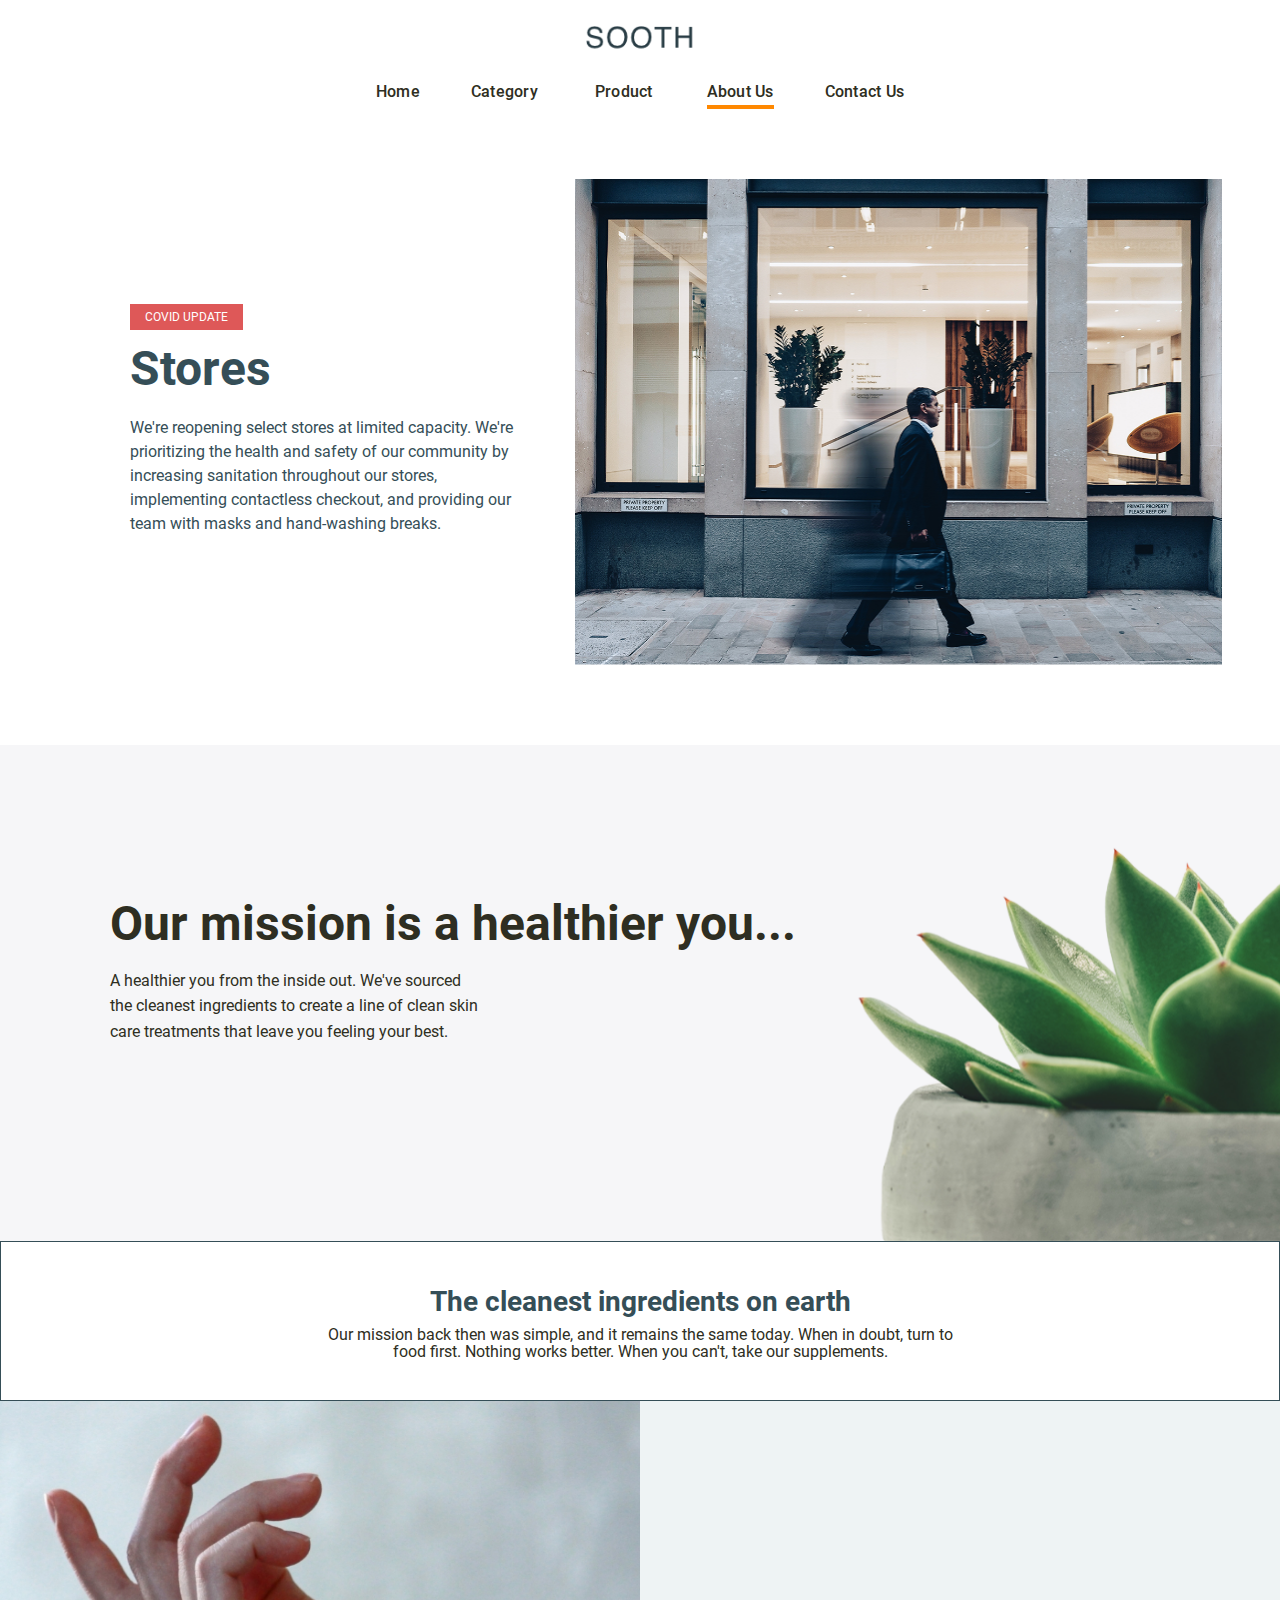
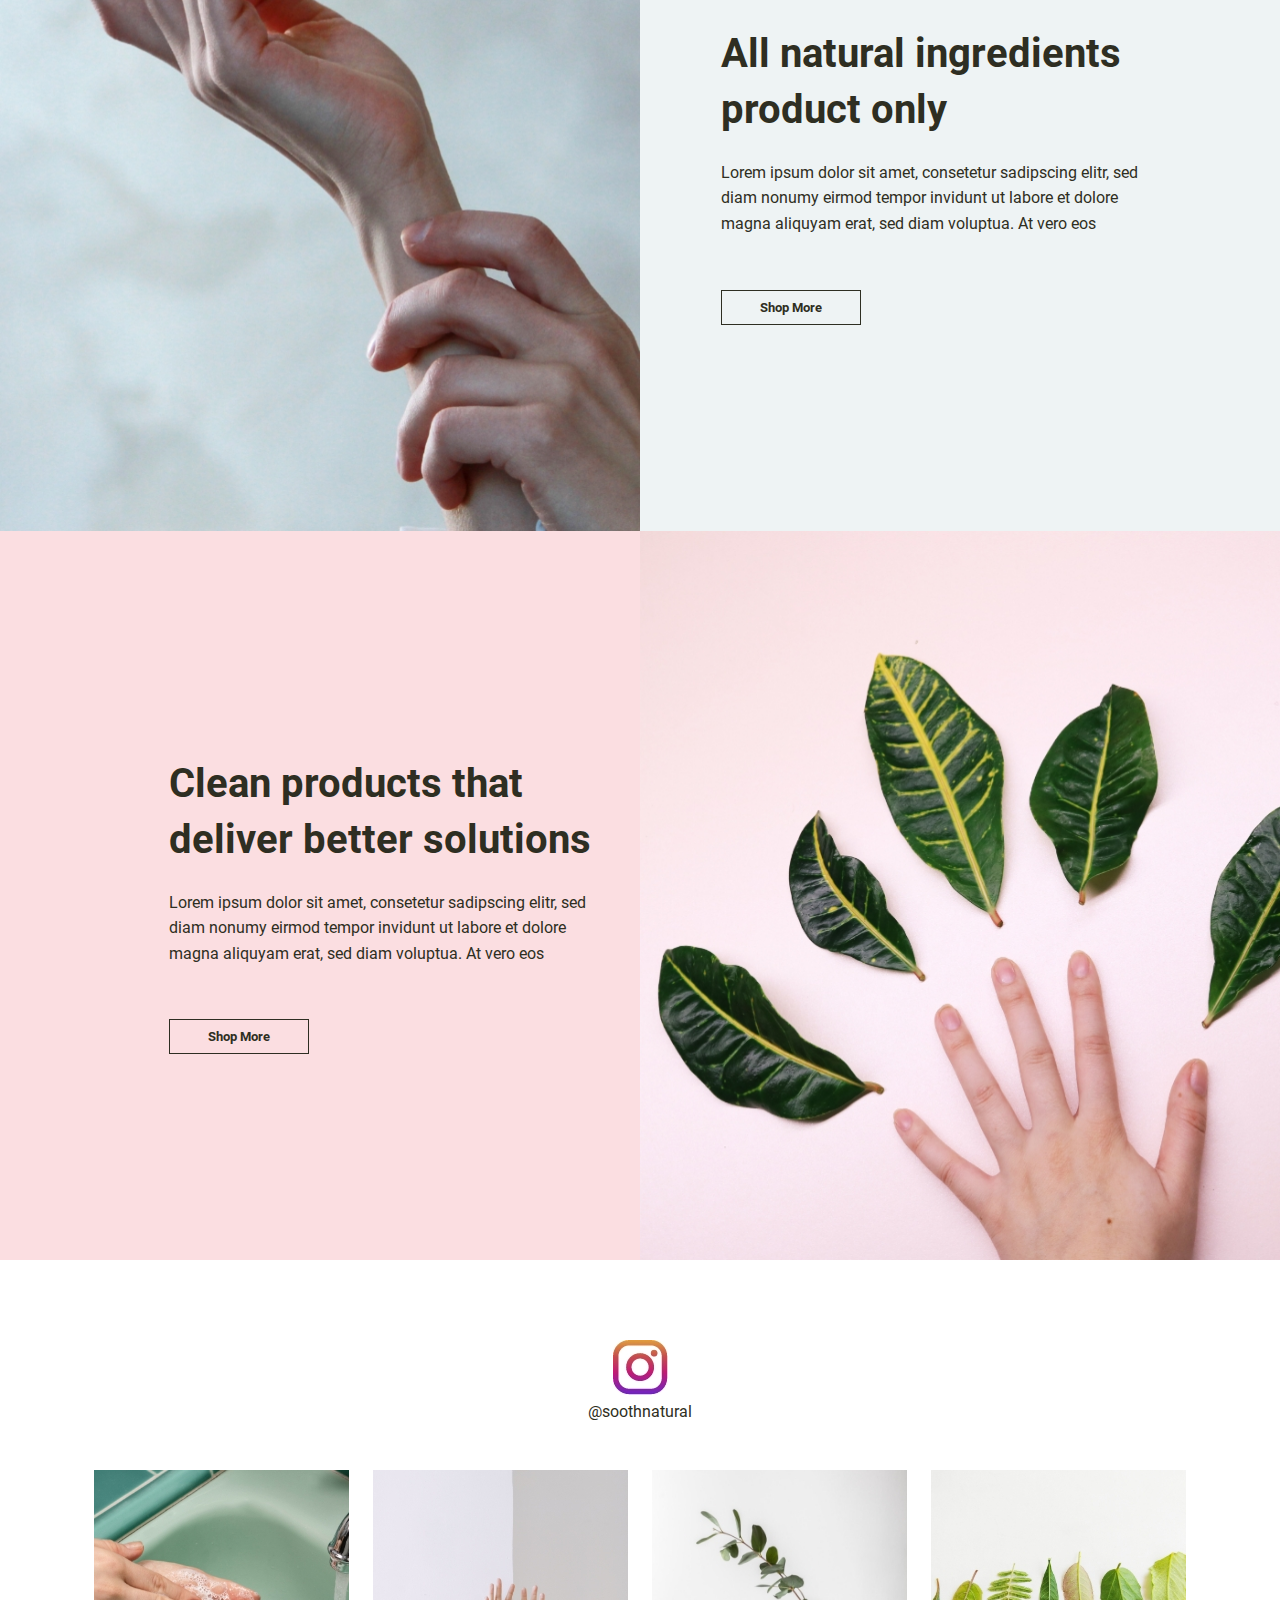
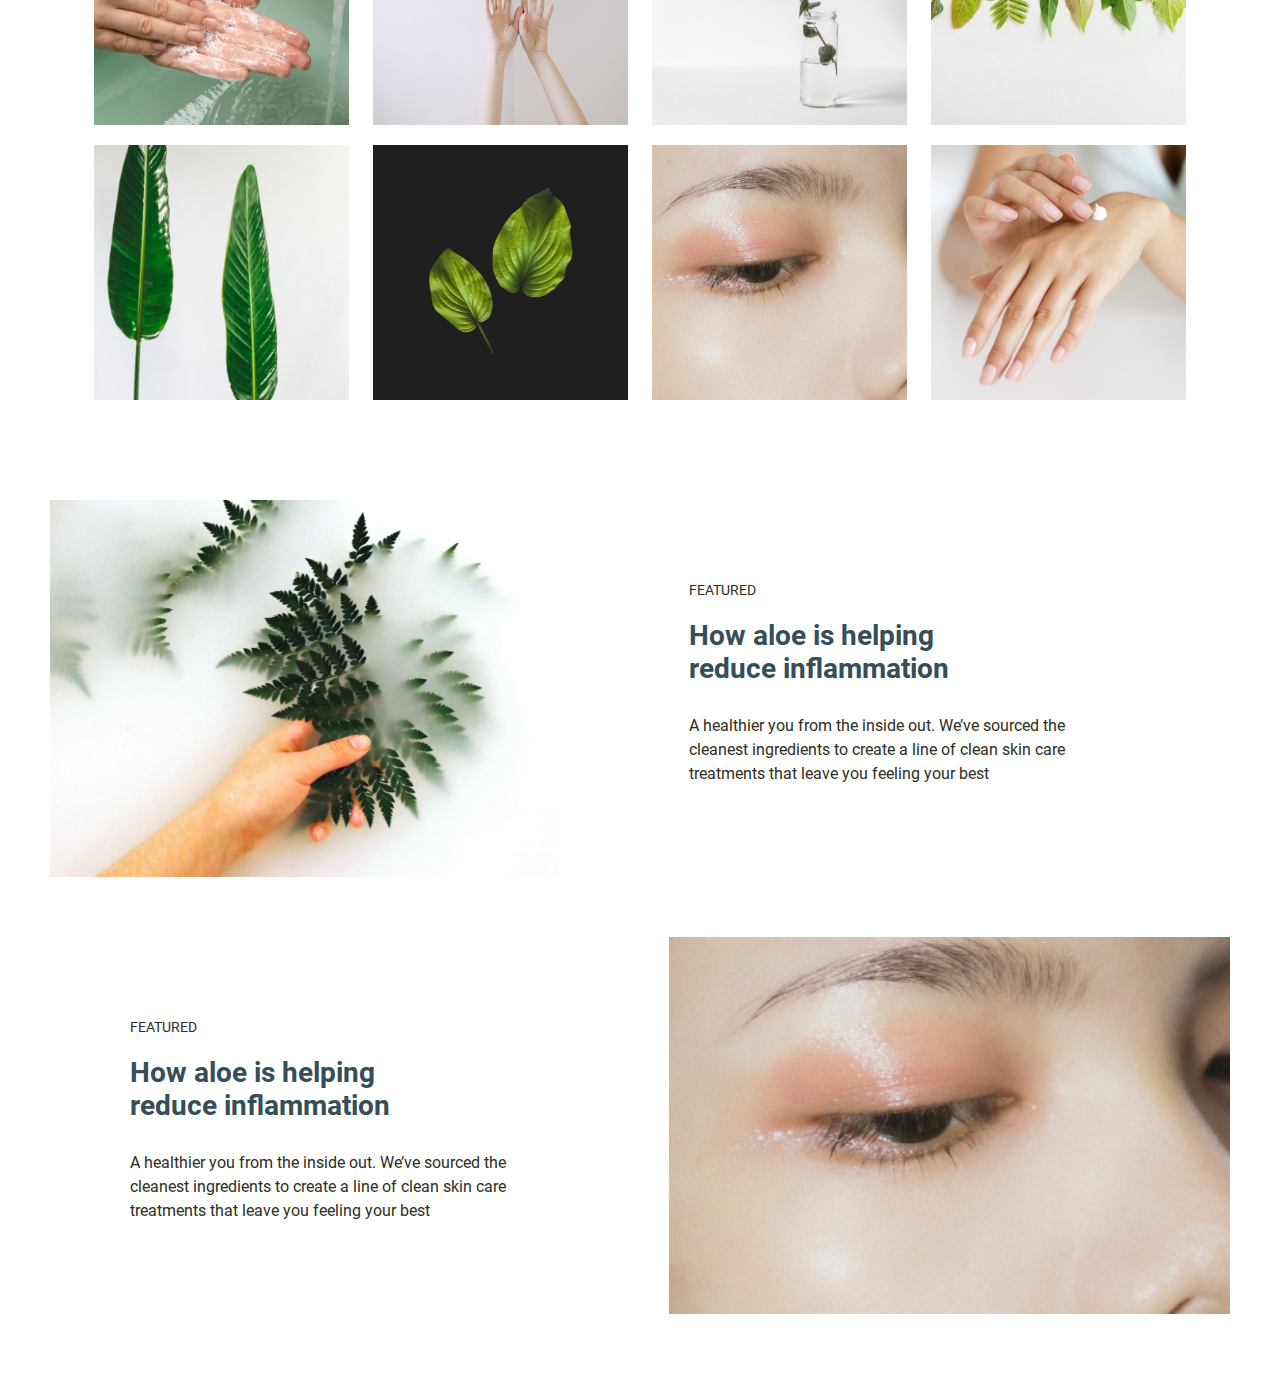
==== commit 1a97e34f: "responsive and contact page" ====
--- a/about.html
+++ b/about.html
@@ -10,7 +10,7 @@
   <link rel="stylesheet" href="/css/style.css">
 </head>
 
-<body class="wrapper">
+<body class="wrapper about-bdy">
   <section id="header">
     <div class="gnav">
       <div class="cmn-container">
@@ -43,7 +43,7 @@
               We&apos;re reopening select stores at limited capacity.
               We&apos;re <br class="pc"> prioritizing the health and safety of our
               community by <br class="pc"> increasing sanitation throughout our stores, <br class="pc">
-              implementing contactless checkout, and providing our <br class="pc"> team with masks and hand-washing breaks.
+              implementing contactless checkout, and providing our <br class="pc"> team with masks and <br class="sp"> hand-washing breaks.
             </p>
           </div>
         </div>
@@ -56,38 +56,39 @@
   <section class="mission-sec">
     <div class="cmn-container">
       <div class="mission-txt">
-        <h3>Our mission is a healthier you...</h3>
+        <h3>Our mission is a <br class="sp"> healthier you...</h3>
         <p>
-          A healthier you from the inside out. We&apos;ve sourced <br class="pc">the cleanest
-          ingredients to create a line of clean skin <br class="pc"> care treatments that
+          A healthier you from the inside out. We&apos;ve sourced <br class="sp"><br class="pc">the <br class="sp mobile"> cleanest
+          ingredients to create a line of clean skin <br class="sp"><br class="pc"> care <br class="sp mobile">treatments that
           leave you feeling your best.
         </p>
       </div>
     </div>
-  </section>
+  </section> <!--/# mission-sec -->
   <div class="middle-txt">
     <div class="cmn-container">
       <h3 class="mid-title">The cleanest ingredients on earth</h3>
       <p class="mid-para">
-        Our mission back then was simple, and it remains the same today. When in doubt, turn to <br class="pc">
-        food first. Nothing works better. When you can&apos;t, take our supplements.
+        Our mission back then was simple, and it remains the same today. <br class="sp"> When in doubt, turn to <br class="sp mobile"> <br class="pc">
+        food first. Nothing works better. <br class="sp">When you can&apos;t, take our supplements.
       </p>
     </div>
-  </div>
+  </div> <!--/# middle-txt -->
   <section class="left-right about-right-txt">
     <div class="img-side">
-      <img src="img/about-us/about_left_img.jpg" alt="">
+      <img src="img/about-us/about_left_img.jpg" alt="Left Hand" class="pc">
+      <img src="img/about-us/about_left_sp.jpg" alt="Left Hand" class="sp">
     </div>
     <div class="txt-side hand-txt-side">
       <div class="txt-side-blk">
         <h3 class="txt-side-title">
-          All natural ingredients <br class="pc">
+          All natural ingredients <br class="pc"><br class="sp">
           product only
         </h3>
         <p class="txt-side-para">
-          Lorem ipsum dolor sit amet, consetetur sadipscing elitr, sed <br class="pc">
-          diam nonumy eirmod tempor invidunt ut labore et dolore <br class="pc">
-          magna aliquyam erat, sed diam voluptua. At vero eos
+          Lorem ipsum dolor sit amet, consetetur sadipscing elitr, sed <br class="pc"> <br class="sp">
+          diam nonumy eirmod tempor invidunt ut labore et dolore <br class="pc"> <br class="sp">
+          magna aliquyam erat, sed diam voluptua. <br class="sp mobile"> At vero eos
         </p>
         <button class="default-btn">Shop More</button>
       </div>
@@ -96,20 +97,25 @@
   <section class="left-right about-left-txt">
     <div class="txt-side left-side-txt txt-left">
       <div class="txt-side-blk">
-        <h3 class="txt-side-title">
+        <h3 class="txt-side-title pc">
           Clean products that <br class="pc">
           deliver better solutions
         </h3>
+        <h3 class="txt-side-title sp">
+          All natural ingredients <br class="sp">
+          product only
+        </h3>
         <p class="txt-side-para">
-          Lorem ipsum dolor sit amet, consetetur sadipscing elitr, sed <br class="pc">
-          diam nonumy eirmod tempor invidunt ut labore et dolore <br class="pc">
-          magna aliquyam erat, sed diam voluptua. At vero eos <br class="pc">
+          Lorem ipsum dolor sit amet, consetetur sadipscing elitr, sed <br class="pc"> <br class="sp">
+          diam nonumy eirmod tempor invidunt ut labore et dolore <br class="pc"> <br class="sp">
+          magna aliquyam erat, sed diam voluptua. <br class="sp mobile"> At vero eos
         </p>
         <button class="default-btn">Shop More</button>
       </div>
     </div>
     <div class="img-side">
-      <img src="img/about-us/about_right_img.jpg" alt="">
+      <img src="img/about-us/about_right_img.jpg" alt="Hand with Leaves" class="pc">
+      <img src="img/about-us/about_right_sp.jpg" alt="Hand with Leaves"class="sp">
     </div>
   </section><!--/# left-right -->
   <section class="ig-sec">
@@ -139,7 +145,7 @@
         <div class="feature-txt-side">
           <div class="feature-txt-blk">
             <strong>Featured</strong>
-            <h3>How aloe is helping <br class="pc">
+            <h3>How aloe is helping <br class="pc"><br class="sp">
               reduce inflammation </h3>
             <p>
               A healthier you from the inside out. We’ve sourced the <br class="pc">
@@ -155,7 +161,7 @@
         <div class="feature-txt-side">
           <div class="feature-txt-blk feature-txt-lft">
             <strong>Featured</strong>
-            <h3>How aloe is helping <br class="pc">
+            <h3>How aloe is helping <br class="pc"><br class="sp">
               reduce inflammation </h3>
             <p>
               A healthier you from the inside out. We’ve sourced the <br class="pc">
@@ -169,68 +175,9 @@
         </div>
       </div>
     </div>
-  </section>
-  <section id="footer"></section>
-  <footer>
-    <div class="join">
-      <div class="cmn-container join-wrapper">
-        <h3>Join the <br>Sooth family</h3>
-        <p>Lorem ipsum dolor sit amet, consetetur
-          sadipscing elitr, sed diam nonumy</p>
-        <div class="joinsub"><input type="text"><button>Subscribe</button></div>
-      </div>
-    </div>
-    <div class="cmn-container">
-      <div class="footer-wrapper">
-        <div class="footer-logo-wrapper">
-          <a href="index.html"><img src="img/common/footerlogo.png" alt="Footer Logo"></a>
-          <p>Explore our innovative skincare products </p>
-          <input type="email" placeholder="Your email is here..."><button>Subscribe</button>
-        </div>
-        <div class="footer-list-wrapper">
-          <ul>
-            <h5>SHOP</h5>
-            <li>Lorem ipsum al</li>
-            <li>Dolar at </li>
-            <li>Veraotio</li>
-            <li>Chauloe</li>
-          </ul>
-          <ul>
-            <h5>ABOUT</h5>
-            <li>About Us</li>
-            <li>Sooth Stories (Blog) </li>
-            <li>Contact Us</li>
-            <li>Learn More</li>
-            <li>Stores</li>
-          </ul>
-          <ul>
-            <h5>MORE</h5>
-            <li>Dolar at</li>
-            <li>Lorem ipsum al </li>
-            <li>Veraotio</li>
-          </ul>
-        </div>
-      </div>
-      <hr>
-    </div>
-    <div class="cmn-container copy-wrapper">
-      <div class="copy">
-        <p>Sooth 2022 All Rights Reserved.</p>
-        <ul>
-          <li><a href="#">Privacy Policy</a></li>
-          <li><a href="#">Terms Of Use</a></li>
-          <li><a href="#">Contact Us</a></li>
-        </ul>
-      </div>
-      <div class="icon">
-        <i class="fa-brands fa-facebook"></i>
-        <i class="fa-brands fa-instagram"></i>
-        <i class="fa-brands fa-twitter"></i>
-        <i class="fa-brands fa-youtube"></i>
-      </div>
-    </div>
-  </footer>
-  </section><!--/# footer -->
+  </section> <!--/# feature-sec -->
+
+
 </body>
 <script src="/js/lib/jquery.min.js"></script>
 <script src="/js/common.js"></script>
--- a/css/common.css
+++ b/css/common.css
@@ -101,7 +101,9 @@
   font-size: 24px;
   font-weight: 700;
 }
-
+.sp{
+  display: none;
+}
 /*---------------------header------------------------*/
 .gnav {
   z-index: 1000;
@@ -230,6 +232,33 @@
   border: 1px solid var(--bg-light-green);
   background-color: transparent;
   color: var(--white);
+}
+/* -------------------clean product----------------*/
+.clean-wrapper {
+  background-color: #35736A;
+  display: flex;
+}
+
+.clean-artl {
+  padding: 223px 101px 198px 170px;
+  line-height: 1.5;
+}
+
+.clean-artl h2 {
+  font-size: 40px;
+  font-weight: 700;
+  color: #fff;
+}
+
+.clean-artl p {
+  color: #fff;
+  margin: 19px 0px 60px 0px ;
+}
+
+.clean-artl a {
+  color:#fff;
+  border: 1px solid #fff;
+  padding: 4px 40px;
   font-size: 14px;
   font-weight: 700;
 }
@@ -264,31 +293,39 @@
 }
 
 .join-wrapper h3 {
-  padding-right: 70px;
-  color: #354E57;
+  padding-right: 17px;
+  border-right: 2px solid;
   font-size: 32px;
   font-weight: 700;
-  border-right: 2px solid;
 }
 
 .join-wrapper p {
-  width: 283px;
+  width: 50%;
   margin: 15px 0px 0px 69px;
 }
 
 .joinsub {
   margin: 15px 0px 0px 57px;
+  display: flex;
+}
+
+.join-input {
+  display: flex;
 }
 
 .joinsub input {
   padding: 12px 41px;
+  border: 1px solid #FF8800;
+  height: 67%;
 }
 
 .joinsub button {
+  
+  background-color: #FF8800;
+  color: #fff;
+  padding: 14px 31px;
   display: inline-block;
-  padding: 14px 31px;
-  background-color: #FF8800;
-  color: #fff;
+  height: 67%;
 }
 
 .footer-wrapper {
@@ -299,7 +336,7 @@
 
 .footer-list-wrapper {
   display: flex;
-  gap: 100px;
+  gap:83px;
 }
 
 .footer-logo-wrapper p {
@@ -338,6 +375,10 @@
   font-weight: 700;
 }
 
+.more {
+  padding-right: 30px;
+}
+
 .copy p {
   margin: 50px 0px 30px 0px;
   color: #fff;
@@ -378,9 +419,231 @@
 @media screen and (min-width:768px) and (max-width:1180px) {
   .cmn-container {
     width: 89.5%;
-
-  }
-
+  }
+  .pc{
+    display: none;
+  }
+  .sp{
+    display: block;
+  }
+
+/*---------------------Left and Right------------------------*/
+.left-right {
+  flex-direction: column;
+}
+
+.left-right .txt-side {
+  width: 100%;
+  padding: 100px 0 98px;
+}
+
+.left-right .txt-side .txt-side-blk {
+  margin-left: 81px;
+}
+
+.left-right .txt-left .txt-side-blk {
+  margin-left: 80px;
+}
+
+.txt-side-blk .txt-side-title {
+  line-height: 1.4;
+  margin-bottom: 22px;
+  font-size: 40px;
+}
+
+.txt-side-blk .txt-side-para {
+  line-height: 1.5;
+  margin-bottom: 56px;
+  font-size: 16px;
+}
+
+.txt-side-blk .default-btn {
+  padding: 9px 38px;
+  font-size: 14px;
+}
+
+.left-right .img-side {
+  width: 100%;
+}
+
+.left-right .img-side img {
+  width: 100%;
+}
+
+
+ 
+  /* -------------------clean product----------------*/
+  .clean-wrapper {
+    background-color: #35736A;
+    display: block;
+  }
+  
+  .clean-artl {
+    padding: 13.036vw 23.151vw 12.782vw 5.136vw;
+    line-height: 1.5;
+  }
+
+  .clean-wrapper img {
+    max-height: 64.714vw;
+    width: 100%;
+
+  }
+  
+  .clean-artl h2 {
+    font-size: 5.209vw;
+    font-weight: 700;
+    color: #fff;
+  }
+  
+  .clean-artl p {
+    color: #fff;
+    margin: 2.474vw 0vw 7.813vw 0vw ;
+  }
+  
+  .clean-artl a {
+    color:#fff;
+    border: 0.131vw solid #fff;
+    padding: 0.521vw 5.209vw;
+    font-size: 1.822vw;
+    font-weight: 700;
+  }
+  
+  /* ----------footer----------------- */
+  footer {
+    background-color: #354E57;
+  }
+  
+  .join {
+    background-color: #fff;
+    padding: 6.557vw 0vw 5vw 0vw;
+    line-height: 1.2;
+  }
+  
+  .join-wrapper {
+    display: block;
+  }
+  
+  .join-wrapper h3 {
+    padding-right: 2.214vw;
+    border-right: none;
+    font-size: 4.167vw;
+    font-weight: 700;
+    color: #354E57;
+  }
+  
+  .join-wrapper p {
+    width: 50%;
+    margin: 5.953vw 0vw 0vw 0vw;
+  }
+  
+  .joinsub {
+    margin: 6.953vw 0vw 0vw 7.423vw;
+    display: flex;
+  }
+  
+  .join-input {
+    display: flex;
+  }
+  
+  .joinsub input {
+    padding: 1.563vw 5.339vw;
+    border: 0.131vw solid #FF8800;
+    height: 67%;
+  }
+  
+  .joinsub button {
+    background-color: #FF8800;
+    color: #fff;
+    padding: 0vw 4.036vw;
+    display: inline-block;
+    height: 67%;
+  }
+  
+  .footer-wrapper {
+    display: block;
+    padding: 7.719vw 0vw 5.534vw 0vw;
+  }
+  
+  .footer-list-wrapper {
+    display: flex;
+    gap:14.807vw;
+    margin-left: 4.557vw;
+  }
+  
+  .footer-logo-wrapper p {
+    font-size: 2.083vw;
+    color: #FFF;
+    margin: 3.906vw 0vw 6.51vw 0vw;
+  }
+  
+  .footer-logo-wrapper input {
+    font-size: 1.822vw;
+    border: 0.131vw solid #fff;
+    padding: 1.563vw 9.376vw 1.563vw 1.042vw;
+    background-color: #354E57 ;
+  }
+  
+  ::placeholder {
+    color: #fff;
+  }
+  
+  .footer-logo-wrapper button {
+    color: #fff;
+    font-size: 1.822vw;
+    border: 0.131vw solid #fff;
+    padding: 1.563vw 3.906vw;
+    background-color: #354E57;
+  }
+  
+  .footer-list-wrapper ul {
+    color: #fff;
+    line-height: 1.8;
+    margin-top: 5.459vw;
+  }
+  
+  .footer-list-wrapper ul h5 {
+    margin-bottom: 1.172vw;
+    font-weight: 700;
+  }
+  
+  .more {
+    padding-right: 3.906vw;
+  }
+  
+  .copy p {
+    color: #fff;
+    font-size: 2.083vw;
+    margin: 3.51vw 0vw 3.906vw 0vw;
+  }
+  
+  .copy ul {
+    display: flex;
+    color: #fff;
+    font-size: 2.083vw;
+    gap: 5.417vw;
+  }
+  
+  .copy-wrapper {
+    display: flex;
+    justify-content: space-between;
+  }
+  
+  .icon {
+      color: #fff;
+      display: flex;
+      gap: 2.995vw;
+      font-size: 3.515vw;
+      margin: 3.51vw 0vw 0vw 0vw;
+  }
+  
+  .copy-wrapper {
+    padding-bottom: 10.417vw;
+  }
+  
+  .copy ul li a {
+    text-decoration: underline;
+  }
+  
 }
 
 /*SP*/
@@ -388,6 +651,13 @@
   .cmn-container {
     width: 94.3%;
   }
+  .pc{
+    display: none;
+  }
+  .sp{
+    display: block;
+  }
+
 
   /*---------------------header------------------------*/
 
@@ -451,4 +721,50 @@
     font-size: 24px;
     letter-spacing: .6px;
   }
+
+/*---------------------Left and Right------------------------*/
+.left-right {
+  flex-direction: column;
+}
+
+.left-right .txt-side {
+  width: 100%;
+  padding: 95px 0 103px;
+}
+
+.left-right .txt-side .txt-side-blk {
+  margin-left: 81px;
+}
+
+.left-right .txt-left .txt-side-blk {
+  margin-left: 80px;
+}
+
+.txt-side-blk .txt-side-title {
+  line-height: 1.4;
+  margin-bottom: 22px;
+  font-size: 40px;
+}
+
+.txt-side-blk .txt-side-para {
+  line-height: 1.5;
+  margin-bottom: 56px;
+  font-size: 16px;
+}
+
+.txt-side-blk .default-btn {
+  padding: 9px 38px;
+  font-size: 14px;
+}
+
+.left-right .img-side {
+  width: 100%;
+}
+
+.left-right .img-side img {
+  width: 100%;
+  height: 493px;
+  background-size: cover;
+}
+
 }--- a/css/style.css
+++ b/css/style.css
@@ -129,18 +129,21 @@
   height: 346px;
 }
 
-.product-card h3 {
+.product-card h3,
+.acen-card h3 {
   padding: 13px 0 5px 0;
   font-size: 14px;
   font-weight: 700;
 }
 
-.product-card p {
+.product-card p,
+.acen-card p {
   padding-bottom: 11px;
   font-size: 12px;
 }
 
-.product-card .price {
+.product-card .price,
+.acen-card .price {
   padding: 0 0 13.5px 0;
   font-size: 12px;
   font-weight: 500;
@@ -157,13 +160,15 @@
   text-decoration: line-through;
 }
 
-.product-card button {
+.product-card button,
+.acen-card button {
   width: 100%;
   padding: 6px 0 11px 0;
   text-align: center;
 }
 
-.product-card button span {
+.product-card button span,
+.acen-card button span {
   position: relative;
   padding-right: 12.6px;
   padding-left: 18.6px;
@@ -173,7 +178,8 @@
   text-wrap: nowrap;
 }
 
-.product-card button span::before {
+.product-card button span::before,
+.acen-card button span::before {
   display: inline-block;
   position: absolute;
   top: 50%;
@@ -674,6 +680,9 @@
 }
 
 /*---------------------About Us Page------------------------*/
+.about-bdy{
+  overflow-x: hidden;
+}
 /*covid section*/
 .covid-update-sec {
   padding: 50px 0 80px;
@@ -721,6 +730,7 @@
   padding: 155px 0 196px;
   background: url("../img/about-us/our_mission.png") no-repeat center/cover;
   max-width: 100%;
+  max-width: 1400px;
 }
 
 .mission-sec .mission-txt {
@@ -855,6 +865,7 @@
 
 .feature-sec .feature-img-side img {
   width: 560px;
+  width: 100%;
   height: 377px;
   margin-right: 9px;
 }
@@ -896,13 +907,862 @@
   margin-right: 0;
   margin-left: 57px;
 }
-
+/* ---------------------category--------------------- */
+.product-category {
+  display: flex;
+}
+
+.product-wrapper {
+  padding: 47px 0px 56px 0px;
+}
+
+.slider img {
+  width: 100%;
+}
+
+
+.slider-wrapper {
+  max-height: 497px;
+}
+
+.arr {
+  color: #2f0909;
+  /* position: relative; */
+}
+
+.slider-txt h2 {
+  font-size: 48px;
+  font-weight: 700;
+  color: #2E2E22;
+  margin-bottom: 18px;
+}
+
+.slider {
+  position: relative;
+}
+
+.slider-txt {
+  position: absolute;
+  top: 145px;
+  left: 170px;
+  bottom: 142px;
+  right: 788px;
+  max-width: 452px;
+  line-height: 1.3;
+}
+
+.solution {
+  margin: 0 auto;
+  padding: 42px 0px 39px 0px;
+  text-align: center;
+  color: #354E57;
+  border: 1px solid;
+}
+
+.solution h3 {
+  font-size: 28px;
+  font-weight: 700;
+  margin-bottom: 12px;
+}
+
+.product-nav ul li {
+  font-size: 18px;
+  border-radius: 50px;
+  padding: 20px 51px;
+  border: 1px solid;
+}
+
+.product-nav {
+  display: flex;
+  justify-content: center;
+  gap: 68px;
+  padding: 0px 47px 0px 90px;
+  margin-bottom: 40px;
+}
+
+.product-nav ul li:hover,
+.visited {
+  color: #fff;
+  background-color: #D1B0A8;
+}
+
+.category-list {
+  width: 20%;
+  padding: 20px 0px;
+}
+
+.category-list p {
+  color: #2E2E22;
+  font-weight: 700;
+  margin-bottom: 30px;
+}
+
+.category-list ul li {
+  list-style-type: disc;
+  margin-bottom: 30px;
+}
+
+.category-list ul {
+  padding-left: 25px;
+  margin-bottom: 95px;
+  font-size: 14px;
+  line-height: 1.2;
+}
+
+.category-list ul li:last-child {
+  margin: 0px;
+}
+
+.acen-card {
+  position: relative;
+  cursor: pointer;
+  margin-bottom: 40px;
+}
+
+.acen-card-wrapper {
+  display: flex;
+  gap: 23px;
+}
+
+.acen-card-wrapper {
+  margin-left: 19px;
+}
+
+.thr-acen,
+.fou-acen {
+  display: grid;
+  grid-template-columns: repeat(3, 1fr);
+  margin-left: 17px;
+  gap: 25px;
+}
+
+.thr-acen {
+  margin-top: 20px;
+  border-bottom: 2px solid #707070;
+}
+
+.fou-acen {
+  margin-top: 56px;
+  border-bottom: 2px solid #707070;
+}
+
+/* -------sun-cream------------- */
+.cream-wrapper {
+  padding: 52px 0px 98px 0px;
+}
+
+.cream-header h3 {
+  margin-left: 40px;
+  margin-bottom: 23px;
+  color: #354E57;
+  font-size: 48px;
+  font-weight: 700;
+}
+
+.cream-header p {
+  padding-left: 43px;
+  margin-bottom: 50px;
+}
+
+.cream-header {
+  text-align: center;
+}
+
+.cream-card {
+  width: 89%;
+}
+
+.cream-card-wrapper {
+  display: grid;
+  grid-template-columns: repeat(4, 1fr);
+  row-gap: 61px;
+  padding-left: 40px;
+}
+
+.cream-card img {
+  width: 100%;
+  margin-bottom: 20px;
+}
+
+.cream-ttl {
+  font-size: 14px;
+  font-weight: 700;
+}
+
+.cream-txt {
+  font-size: 12px;
+  margin: 14px 0px 20px 0px;
+}
+
+.cream-card a {
+  text-decoration: underline;
+  color: #2E2E22;
+  font-size: 14px;
+  font-weight: 700;
+}
+
+
+/*---------------------Contact Us Page------------------------*/
+.contact-us-section{
+  padding:53px 0 50px;
+  background-color: #F7F7F7;
+}
+.contact-us-section .contact-us-intro{
+  margin-bottom: 33px;
+}
+.contact-us-section .contact-us-intro .contact-us-title{
+  font-size: 48px;
+  font-weight: 700;
+  color:var(--txt-black);
+  margin-bottom: 30px;
+}
+.contact-us-section .contact-us-intro p{
+  color: var(--txt-black);
+  font-size: 16px;
+  line-height: 1.6;
+  margin-bottom: 25px;
+}
+.contact-us-section .contact-us-intro .contact-us-list{
+  margin-bottom: 25px;
+}
+.contact-us-section .contact-us-intro .contact-us-list li{
+  list-style-type: disc;
+  margin-left: 13px;
+  margin-bottom: 10px;
+  color: var(--bg-dark-green);
+  font-weight: 700;
+}
+.contact-us-intro .contact-us-list li::marker{
+  font-size: 13px;
+  vertical-align: middle;
+}
+.contact-us-section .contact-us-intro .contact-us-list span{
+  color: var(--orange);
+}
+.contact-us-boxes{
+  display: flex;
+  justify-content:center;
+}
+.contact-us-boxes .contact-box{
+  width: 516px;
+}
+.contact-us-boxes .contact-first-box{
+  padding: 35px 280px 13px 36px;
+  background-color: var(--white);
+  margin-right: 40px;
+}
+.contact-us-boxes .contact-first-box .contact-label{
+  margin-bottom: 31px;
+}
+.contact-us-boxes .contact-first-box .contact-label a{
+  text-decoration: underline;
+}
+.contact-first-box .contact-label .contact-info-ttl{
+  font-size: 16px;
+  margin-bottom: 8px;
+  font-weight: 700;
+}
+.contact-us-boxes .contact-second-box{
+  padding: 37px 0 38px 47px;
+  background-color: var(--white);
+}
+.contact-second-box .contact-second-label{
+  font-weight: 700;
+  margin-bottom: 29px;
+}
+.contact-second-box .contact-second-address{
+  font-size: 16px;
+  line-height: 1.5;
+  margin-bottom: 28px;
+}
+.contact-second-box .contact-ph-no .phone{
+  cursor: none;
+  pointer-events: none;
+}
 /*Media Query
 Ipad*/
 @media screen and (min-width:768px) and (max-width:1180px) {
   .mv-txt-blk{
     margin-left: 0;
   }
+<<<<<<< Updated upstream
+  /*---------------------products main visual------------------------*/
+  .p-mv {
+    padding: 6.51vw 0 1.30vw 0;
+  }
+  .p-mv-blk{
+    display: block;
+    padding-bottom: 6.901vw;
+  }
+  .mv-lt{
+    margin: 0 auto;
+    margin-bottom: 3.646vw;
+  }
+  .mv-rt{
+    width: 100%;
+    padding: 0 8.203vw 0 8.333vw;
+  }
+  .mv-rt h2 {
+    max-width: 60.026vw;
+  }
+  .review-blk {
+    padding-bottom: 2.799vw;
+    gap: 1.862vw;
+  }
+  .cart-btns button {
+    padding: 1.237vw 11.458vw;
+    text-align: center;
+  }
+  /*---------------------related products------------------------*/
+  .related-blk h2 {
+    padding-bottom: 4.427vw;
+  }
+  .related-list{
+    justify-content: center;
+    column-gap: 7.813vw;
+  }
+  .related-list .product-card {
+    margin-right: 0;
+    margin-bottom: 4.948vw;
+  }
+ 
+  /*---------------------products bottom section------------------------*/
+  .p-btm{
+    padding: 6.901vw 0 7.813vw 0;
+  }
+  .p-btm .ingre-ttl-blk{
+    padding-right: 2.995vw;
+  }
+  .p-btm .ingre-ttl-blk p {
+    padding-right: 0.651vw;
+  }
+  .p-btm .ingre-list{
+    justify-content: space-between;
+  }
+  .p-btm .ingre-list li .ingre-img {
+    width: 26.042vw;
+    height: 26.042vw;
+    margin-bottom: 0.13vw;
+  }
+  .p-btm .ingre-list .ingre-card {
+    margin-right: 0vw;
+    margin-bottom: 0;
+    margin-left: 0vw;
+  }
+
+ 
+  /*.acen-card h3 {
+    padding: 1vw 0 0.651vw 0;
+    font-size: 1.822vw;
+    font-weight: 700;
+  }*/
+
+  /*.acen-card p {
+    padding-bottom: 1.432vw;
+    font-size: 1.563vw;
+  }
+
+  .acen-card .price {
+    padding: 0 0 1.758vw 0;
+    font-size: 1.563vw;
+    font-weight: 500;
+  }*/
+
+  
+
+  
+  /*.acen-card button {
+    width: 100%;
+    padding: 0.911vw 0 1.432vw 0;
+    text-align: center;
+  }*/
+
+  /*.acen-card button span {
+    position: relative;
+    padding-right: 1.641vw;
+    padding-left: 2.421vw;
+    color: var(--txt-black);
+    font-size: 1.563vw;
+    font-weight: 500;
+    text-wrap: nowrap;
+  }*/
+
+  /*.acen-card button span::before {
+    display: inline-block;
+    position: absolute;
+    bottom: 0;
+    left: 0;
+    width: 1.367vw;
+    height: 1.301vw;
+    background: url(/img/top/img_shopping_cart.svg) center/contain no-repeat;
+    content: '';
+  }*/
+
+
+  /* ---------------------category--------------------- */
+  .product-category {
+    display: block;
+  }
+
+  .product-wrapper {
+    padding: 6.12vw 0vw 7.292vw 0vw;
+  }
+
+  .slider img {
+    width: 100%;
+  }
+
+  .slider-wrapper {
+    z-index: 1;
+    height: 64.583vw;
+  }
+
+  #slider {
+    height: 57.714vw;
+  }
+
+  .arr {
+    color: #2f0909;
+    /* position: relative; */
+  }
+
+  .slider-txt h2 {
+    font-size: 6.25vw;
+    font-weight: 700;
+    color: #2E2E22;
+    margin-bottom: 2.343vw;
+  }
+
+  .slider {
+    position: relative;
+  }
+
+  .slider-txt {
+    position: absolute;
+    top: 18.88vw;
+    left: 22.136vw;
+    bottom: 18.49vw;
+    right: 102.605vw;
+    max-width: 58.854vw;
+    line-height: 1.3;
+  }
+
+  .solution {
+    margin: 0 auto;
+    padding: 5.468vw 0vw 5.078vw 0vw;
+    text-align: center;
+    color: #354E57;
+    border: 0.131vw solid;
+  }
+
+  .solution h3 {
+    font-size: 3.646vw;
+    font-weight: 700;
+    margin-bottom: 1.563vw;
+  }
+
+  .product-nav ul li {
+    font-size: 2.343vw;
+    border-radius: 6.51vw;
+    padding: 2.604vw 5.641vw;
+    border: 0.131vw solid;
+  }
+
+  .product-nav {
+    display: flex;
+    justify-content: center;
+    gap: 9.855vw;
+    padding: 0vw 6.12vw 0vw 6.719vw;
+    margin-bottom: 5.209vw;
+  }
+
+  .product-nav ul li:hover,
+  .visited {
+    color: #fff;
+    background-color: #D1B0A8;
+  }
+
+  .category-list {
+    width: 71%;
+    display: flex;
+    padding: 0vw 0vw;
+    gap: 11.328vw;
+    margin-left: 13.151vw;
+  }
+
+  .category-list p {
+    margin-bottom: 3.906vw;
+  }
+
+  .category-list ul li {
+    margin-bottom: 3.906vw;
+  }
+
+  .category-list ul {
+    padding-left: 3.256vw;
+    margin-bottom: 12.37vw;
+    font-size: 1.822vw;
+  }
+
+  .acen-card {
+    margin-bottom: 5.209vw;
+  }
+
+  .acen-list-wrapper {
+    margin-left: 1.693vw;
+    margin-top: -5.469vw;
+  }
+
+  .acen-card-wrapper {
+    display: inline-block;
+    gap: 2.995vw;
+  }
+
+  .acen-card-wrapper {
+    margin-left: 2.474vw;
+  }
+
+  .sec-acen {
+    display: flex;
+    justify-content: space-between;
+  }
+
+  .thr-acen,
+  .fou-acen {
+    display: flex;
+    flex-wrap: wrap-reverse;
+    margin-left: 2.214vw;
+    gap: 3.256vw;
+  }
+
+  .thr-acen {
+    margin-top: 0.604vw;
+    border-bottom: none;
+    row-gap: 5.208vw;
+  }
+
+  .fou-acen {
+    margin-top: 0vw;
+    row-gap: 0.391vw;
+    border-bottom: 0.26vw solid #707070;
+  }
+
+  .blk {
+    display: none;
+  }
+
+  /* -------sun-cream------------- */
+  .cream-wrapper {
+    padding: 6.771vw 0vw 7.76vw 0vw;
+  }
+
+  .cream-header h3 {
+    margin-left: 0vw;
+    margin-bottom: 2.995vw;
+    color: #354E57;
+    font-size: 6.25vw;
+    font-weight: 700;
+  }
+
+  .cream-header p {
+    padding-left: 0vw;
+    margin-bottom: 5.51vw;
+  }
+
+  .cream-header {
+    text-align: center;
+  }
+
+  .cream-card {
+    width: 89%;
+  }
+
+  .cream-card-wrapper {
+    grid-template-columns: repeat(2, 1fr);
+    row-gap: 5.942vw;
+    width: 93%;
+    padding-left: 10.209vw;
+  }
+
+  .cream-card img {
+    width: 100%;
+    margin-bottom: 2.604vw;
+  }
+
+  .cream-ttl {
+    font-size: 1.822vw;
+    font-weight: 700;
+  }
+
+  .cream-txt {
+    font-size: 1.563vw;
+    margin: 1.822vw 0vw 2.604vw 0vw;
+  }
+
+  .cream-card a {
+    text-decoration: underline;
+    color: #2E2E22;
+    font-size: 1.822vw;
+    font-weight: 700;
+  }
+
+=======
+
+/*---------------------About Us Page------------------------*/
+/*covid section*/
+.covid-update-sec {
+  padding: 20px 0 50px;
+}
+
+.covid-update-sec .cmn-container {
+  flex-direction: column;
+}
+
+.covid-update-sec .covid-sec-lft {
+  margin-top: 0;
+  margin-left: 0;
+  margin-bottom: 40px;
+}
+
+.covid-sec-lft span {
+  margin-bottom: 15px;
+  padding: 7px 15px;
+  font-size: 12px;
+}
+
+.covid-sec-lft h3 {
+  margin-bottom: 22px;
+  font-size: 48px;
+}
+
+.covid-sec-lft p {
+  line-height: 1.5;
+  font-size: 16px;
+}
+
+.covid-update-sec .covid-sec-rgt img {
+  width: 100%;
+  height: 513.43px;
+  margin-left: 0;
+}
+
+/*our mission*/
+.mission-sec {
+  background: url("../img/about-us/mission_cover.jpg") no-repeat center/cover;
+  padding:73px 0 140px;
+}
+
+.mission-sec .mission-txt {
+  margin-left:0;
+}
+
+.mission-sec h3 {
+  margin-bottom: 20px;
+  line-height: 1.15;
+  font-size: 48px;
+}
+
+.mission-sec p {
+  line-height: 1.6;
+  font-size: 16px;
+}
+
+/*middle-txt*/
+.middle-txt {
+  padding: 43px 0 39px;
+  border: 1px solid var(--bg-dark-green);
+}
+
+.middle-txt .mid-title {
+  margin-bottom: 10px;
+  font-size: 28px;
+}
+
+.middle-txt .mid-para {
+  line-height: 1.1;
+  font-size: 16px;
+}
+
+/*Hand Section*/
+
+.left-right .hand-txt-side button {
+  border: 1px solid var(--txt-black);
+}
+
+/*Pink Hand Section*/
+
+.about-left-txt .default-btn {
+  border: 1px solid var(--txt-black);
+}
+
+/*Instagram Section*/
+.ig-sec {
+  padding: 50px 0 0;
+}
+
+.ig-sec .cmn-container {
+  text-align: center;
+}
+
+.ig-sec .ig-acc-logo {
+  margin-bottom: 40px;
+}
+
+.ig-acc-logo img {
+  margin-bottom: 9px;
+}
+
+.ig-photo-gallery li {
+  margin-right: 57px;
+  margin-bottom: 60px;
+}
+.ig-photo-gallery li img{
+  width: 314px;
+  height: 255px;
+}
+.ig-photo-gallery li:nth-child(2n) {
+  margin-right: 0;
+}
+
+/*---------------------Feature Section-----------------------*/
+.feature-sec {
+  padding-bottom: 80px;
+}
+
+.feature-sec .first-feature {
+  margin-bottom: 85px;
+}
+
+.feature-sec .cmn-container {
+  flex-direction: column;
+}
+
+.feature-sec .second-feature .feature-txt-side {
+  order: 2;
+}
+
+.feature-sec .second-feature .feature-img-side {
+  order: 1;
+}
+.feature-sec .feature-img-side {
+  width: 100%;
+  margin-right:0;
+}
+
+.feature-sec .feature-img-side img {
+  width: 100%;
+  height: 463px;
+  margin-right:0;
+  margin-bottom: 40px;
+}
+
+.feature-sec .feature-txt-side {
+  width: 100%;
+}
+
+.feature-sec .feature-txt-side .feature-txt-blk {
+  margin-top: -10px;
+}
+
+.feature-sec .feature-txt-side strong {
+  display: inline-block;
+  margin-bottom: 22px;
+  font-size: 14px;
+  font-weight: 400;
+  text-transform: uppercase;
+}
+
+.feature-sec .feature-txt-side h3 {
+  line-height: 1.19;
+  margin-bottom: 28px;
+  color: var(--bg-dark-green);
+  font-size: 28px;
+  font-weight: 700;
+}
+
+.feature-sec .feature-txt-side p {
+  line-height: 1.5;
+  font-size: 16px;
+}
+
+.feature-sec .feature-txt-lft {
+  margin-left:0;
+}
+
+.feature-sec .feature-right-img {
+  margin-right: 0;
+  margin-left:0;
+}
+.second-feature .feature-txt-lft{
+  margin-left: 7px;
+}
+
+/*---------------------Contact Us Page------------------------*/
+.contact-us-section{
+  padding:53px 0 50px;
+}
+.contact-us-section .contact-us-intro{
+  margin-bottom: 45px;
+}
+.contact-us-section .contact-us-intro .contact-us-title{
+  font-size: 48px;
+  margin-bottom: 30px;
+}
+.contact-us-section .contact-us-intro p{
+  font-size: 16px;
+  margin-bottom: 25px;
+}
+.contact-us-section .contact-us-intro .contact-us-list{
+  margin-bottom: 25px;
+}
+.contact-us-section .contact-us-intro .contact-us-list li{
+  margin-left: 13px;
+  margin-bottom: 10px;
+}
+.contact-us-intro .contact-us-list li::marker{
+  font-size: 13px;
+}
+.contact-us-boxes{
+  flex-direction: column;
+  align-items: center;
+}
+.contact-us-boxes .contact-box{
+  width: 512px;
+}
+.contact-us-boxes .contact-first-box{
+  padding: 35px 280px 13px 38px;
+  margin-right: 0;
+  margin-bottom: 40px;
+}
+.contact-us-boxes .contact-first-box .contact-label{
+  margin-bottom: 31px;
+}
+.contact-us-boxes .contact-first-box .contact-label a{
+  text-decoration: underline;
+}
+.contact-first-box .contact-label .contact-info-ttl{
+  font-size: 16px;
+  margin-bottom: 8px;
+  font-weight: 700;
+}
+.contact-us-boxes .contact-second-box{
+  padding: 33px 0 38px 45px;
+  background-color: var(--white);
+}
+.contact-second-box .contact-second-label{
+  font-weight: 700;
+  margin-bottom: 29px;
+}
+.contact-second-box .contact-second-address{
+  font-size: 16px;
+  line-height: 1.5;
+  margin-bottom: 28px;
+}
+.contact-second-box .contact-ph-no .phone{
+  cursor: pointer;
+  pointer-events: auto;
+}
+>>>>>>> Stashed changes
 }
 
 /*SP*/
@@ -911,4 +1771,335 @@
   .mv-txt-blk{
     margin-left: 0;
   }
+<<<<<<< Updated upstream
+  /*---------------------products main visual------------------------*/
+  .p-mv {
+    padding: 30px 0 25px 0;
+  }
+  .p-mv-blk{
+    display: block;
+    padding-bottom: 94px;
+  }
+  .mv-lt{
+    margin: 0 auto;
+    margin-bottom: 28px;
+  }
+  .mv-rt{
+    width: 100%;
+    padding: 0 23px 0 23px;
+  }
+  .mv-rt h2 {
+    max-width: 461px;
+  }
+  .review-blk {
+    padding-bottom: 21.5px;
+    gap: 14.3px;
+  }
+  .cart-btns button {
+    padding: 9.5px 88px;
+    text-align: center;
+  }
+  /*---------------------related products------------------------*/
+  .related-blk h2 {
+    padding-bottom: 34px;
+  }
+  .related-list{
+    justify-content: center;
+  }
+  .related-list .product-card {
+    margin-bottom: 38px;
+  }
+  .related-list .product-card:nth-child(2n){
+    margin-right: 0;
+  }
+  .related-list .product-card:nth-child(3){
+    margin-bottom: 0;
+  }
+  .related-list .product-card:nth-child(4){
+    margin-bottom: 0;
+  }
+  /*---------------------products bottom section------------------------*/
+  .p-btm{
+    padding-bottom: 65px;
+  }
+  .p-btm .ingre-ttl-blk h2 {
+    padding-bottom:14px;
+  }
+  .p-btm .ingre-list{
+    gap: 75px;
+  }
+  .p-btm .ingre-list li .ingre-img {
+    margin-bottom: 8.5px;
+    width: 300px;
+    height: 230px;
+  }
+  .p-btm .ingre-list li h3{
+    margin-bottom: 13px;
+  }
+=======
+.pc{
+  display: none;
+}
+.sp{
+  display: block;
+}
+  /*---------------------About Us Page------------------------*/
+/*covid section*/
+.mobile{
+  display: none;
+}
+.covid-update-sec {
+  padding: 30px 0 60px;
+}
+
+.covid-update-sec .cmn-container {
+  flex-direction: column;
+}
+
+.covid-update-sec .covid-sec-lft {
+  margin-top: 0;
+  margin-left: 2px;
+  margin-bottom: 40px;
+}
+
+.covid-sec-lft span {
+  margin-bottom: 15px;
+  padding: 7px 15px;
+  font-size: 12px;
+}
+
+.covid-sec-lft h3 {
+  margin-bottom: 24px;
+  font-size: 48px;
+}
+
+.covid-sec-lft p {
+  line-height: 1.5;
+  font-size: 16px;
+  margin-bottom: -10px;
+}
+
+.covid-update-sec .covid-sec-rgt img {
+  width: 100%;
+  height: 449.5px;
+  margin-left: 0;
+}
+
+/*our mission*/
+.mission-sec {
+  background: url("../img/about-us/mission_cover.jpg") no-repeat center/cover;
+  padding:80px 0 155px;
+}
+
+.mission-sec .mission-txt {
+  margin-left:20px;
+}
+
+.mission-sec h3 {
+  margin-bottom: 20px;
+  line-height: 1.15;
+  font-size: 48px;
+}
+
+.mission-sec p {
+  line-height: 1.6;
+  color: var(--txt-black);
+  font-size: 16px;
+}
+
+/*middle-txt*/
+.middle-txt {
+  padding: 44px 0 39px;
+  border: 1px solid var(--bg-dark-green);
+}
+
+.middle-txt .mid-title {
+  margin-bottom: 10px;
+  font-size: 28px;
+}
+
+.middle-txt .mid-para {
+  line-height: 1.2;
+  font-size: 16px;
+}
+
+/*Hand Section*/
+
+.left-right .hand-txt-side button {
+  border: 1px solid var(--txt-black);
+}
+
+/*Pink Hand Section*/
+
+.about-left-txt .default-btn {
+  border: 1px solid var(--txt-black);
+}
+
+/*Instagram Section*/
+.ig-sec {
+  padding: 60px 0 36px;
+}
+
+.ig-sec .cmn-container {
+  text-align: center;
+}
+
+.ig-sec .ig-acc-logo {
+  margin-bottom: 40px;
+}
+
+.ig-acc-logo img {
+  margin-bottom: 9px;
+}
+
+.ig-photo-gallery li {
+  margin-right: 24px;
+  margin-bottom: 24px;
+}
+.ig-photo-gallery li img{
+  width: 255px;
+  height: 255px;
+}
+.ig-photo-gallery li:nth-child(2n) {
+  margin-right: 0;
+}
+
+/*---------------------Feature Section-----------------------*/
+.feature-sec {
+  padding: 0 25px 80px;
+}
+
+.feature-sec .first-feature {
+  margin-bottom: 85px;
+}
+
+.feature-sec .cmn-container {
+  flex-direction: column;
+}
+
+.feature-sec .second-feature .feature-txt-side {
+  order: 2;
+}
+
+.feature-sec .second-feature .feature-img-side {
+  order: 1;
+}
+.feature-sec .feature-img-side {
+  width: 100%;
+  margin-right:0;
+}
+
+.feature-sec .feature-img-side img {
+  width: 100%;
+  height: 377px;
+  margin-right:0;
+  margin-bottom: 40px;
+}
+
+.feature-sec .feature-txt-side {
+  width: 100%;
+}
+
+.feature-sec .feature-txt-side .feature-txt-blk {
+  margin-top: -10px;
+}
+
+.feature-sec .feature-txt-side strong {
+  display: inline-block;
+  margin-bottom: 22px;
+  font-size: 14px;
+  font-weight: 400;
+  text-transform: uppercase;
+}
+
+.feature-sec .feature-txt-side h3 {
+  line-height: 1.19;
+  margin-bottom: 28px;
+  color: var(--bg-dark-green);
+  font-size: 28px;
+  font-weight: 700;
+}
+
+.feature-sec .feature-txt-side p {
+  line-height: 1.5;
+  font-size: 16px;
+}
+
+.feature-sec .feature-txt-lft {
+  margin-left:0;
+}
+
+.feature-sec .feature-right-img {
+  margin-right: 0;
+  margin-left:0;
+}
+.second-feature .feature-txt-lft{
+  margin-left: 7px;
+}
+/*---------------------Contact Us Page------------------------*/
+.contact-us-section{
+  padding:42px 0 50px;
+}
+.contact-us-section .contact-us-intro{
+  margin-bottom: 58px;
+}
+.contact-us-section .contact-us-intro .contact-us-title{
+  font-size: 48px;
+  margin-bottom: 34px;
+}
+.contact-us-section .contact-us-intro p{
+  font-size: 16px;
+  margin-bottom: 25px;
+}
+.contact-us-section .contact-us-intro .contact-us-list{
+  margin-bottom: 25px;
+}
+.contact-us-section .contact-us-intro .contact-us-list li{
+  margin-left: 13px;
+  margin-bottom: 10px;
+}
+.contact-us-intro .contact-us-list li::marker{
+  font-size: 13px;
+}
+.contact-us-boxes{
+  flex-direction: column;
+  align-items: center;
+}
+.contact-us-boxes .contact-box{
+  width: 516px;
+}
+.contact-us-boxes .contact-first-box{
+  padding: 35px 280px 13px 38px;
+  margin-right: 0;
+  margin-bottom: 40px;
+}
+.contact-us-boxes .contact-first-box .contact-label{
+  margin-bottom: 31px;
+}
+.contact-us-boxes .contact-first-box .contact-label a{
+  text-decoration: underline;
+}
+.contact-first-box .contact-label .contact-info-ttl{
+  font-size: 16px;
+  margin-bottom: 8px;
+  font-weight: 700;
+}
+.contact-us-boxes .contact-second-box{
+  padding: 33px 0 68px 45px;
+  background-color: var(--white);
+}
+.contact-second-box .contact-second-label{
+  font-weight: 700;
+  margin-bottom: 29px;
+}
+.contact-second-box .contact-second-address{
+  font-size: 16px;
+  line-height: 1.5;
+  margin-bottom: 28px;
+}
+.contact-second-box .contact-ph-no .phone{
+  cursor: pointer;
+  pointer-events: auto;
+}
+>>>>>>> Stashed changes
 }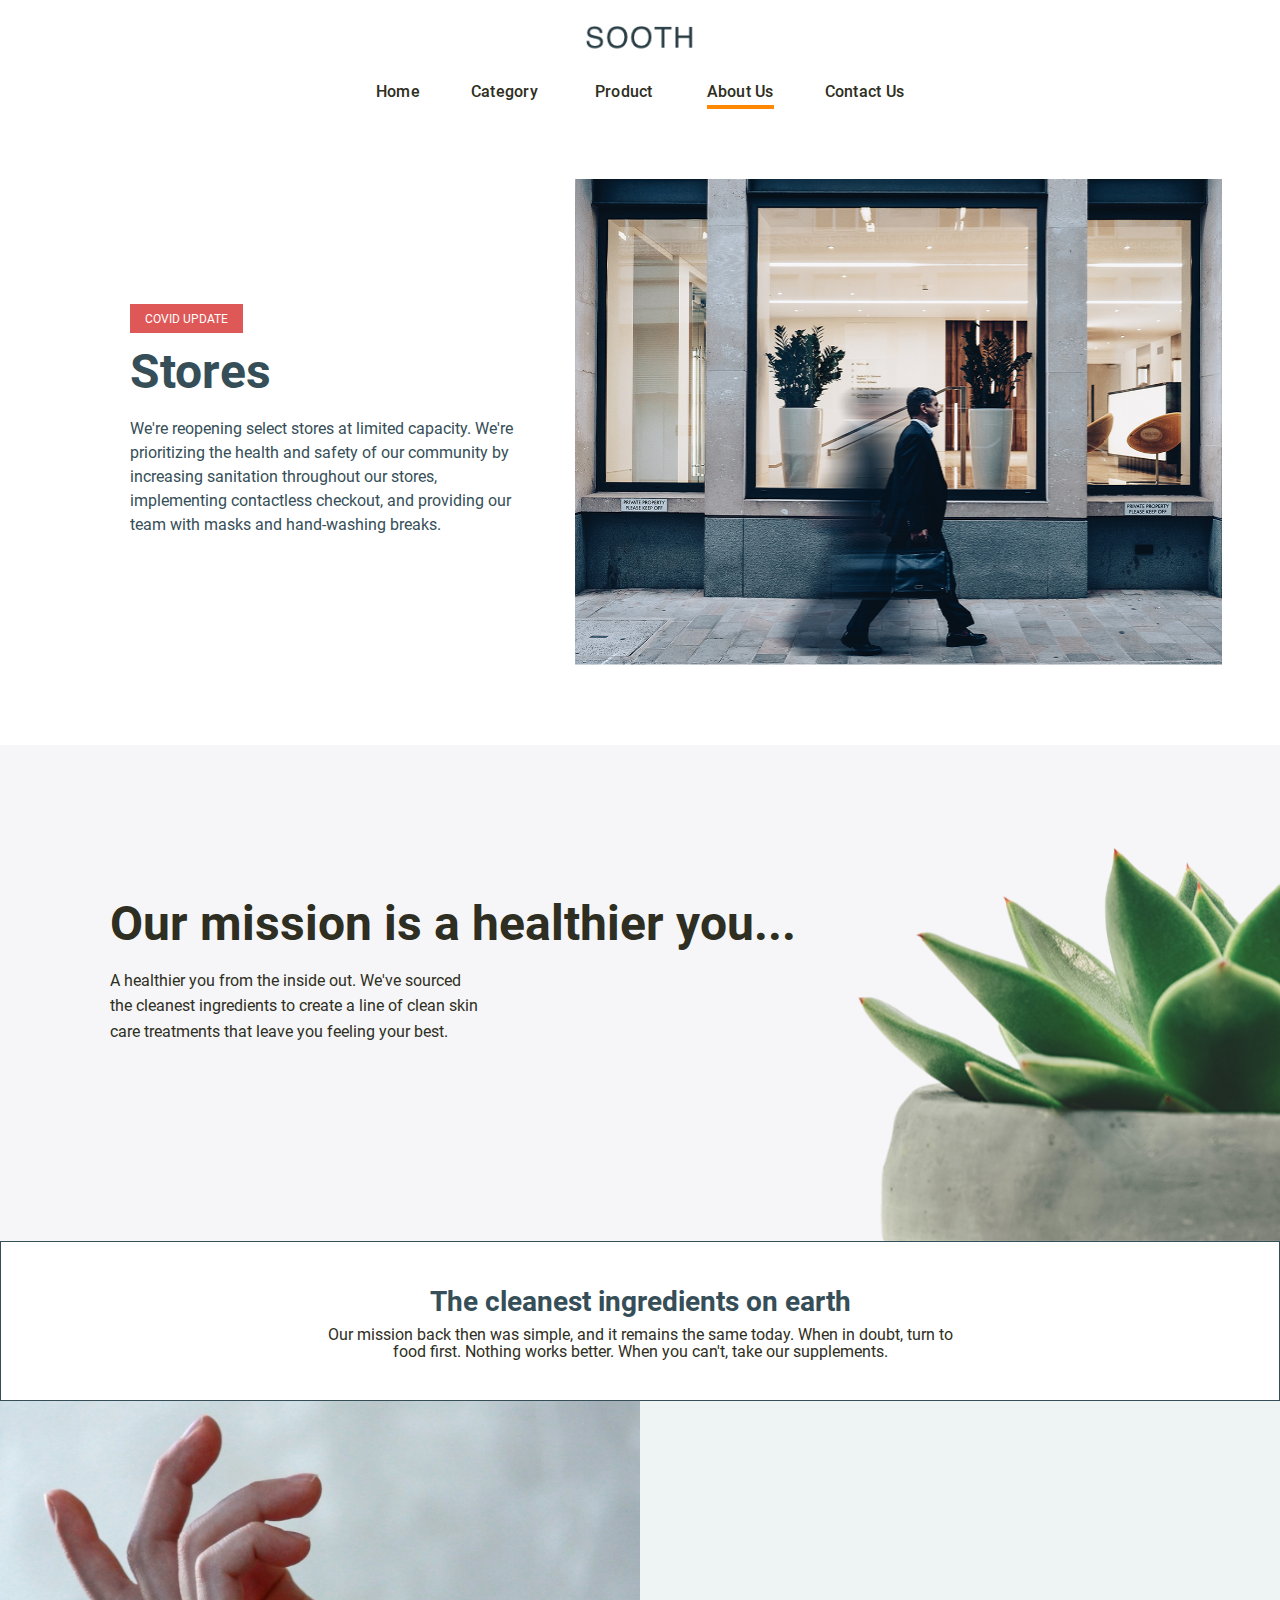
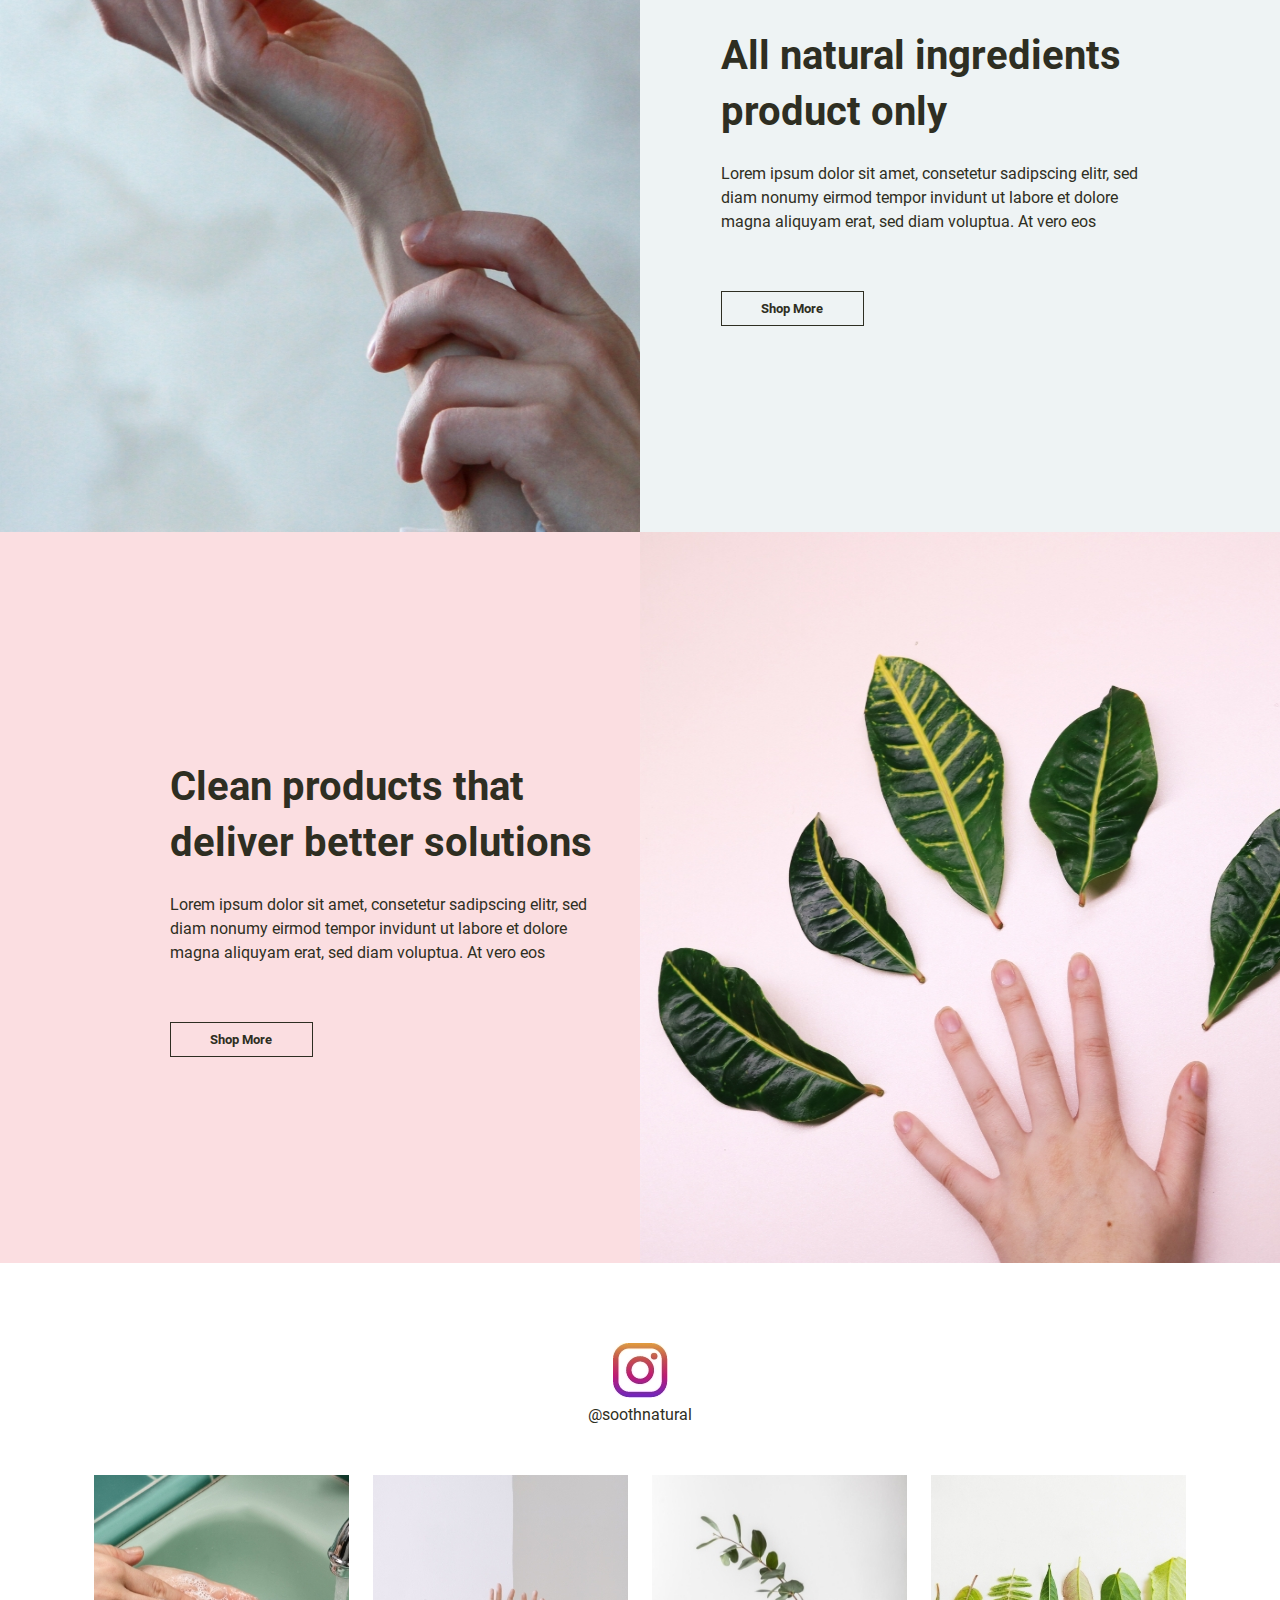
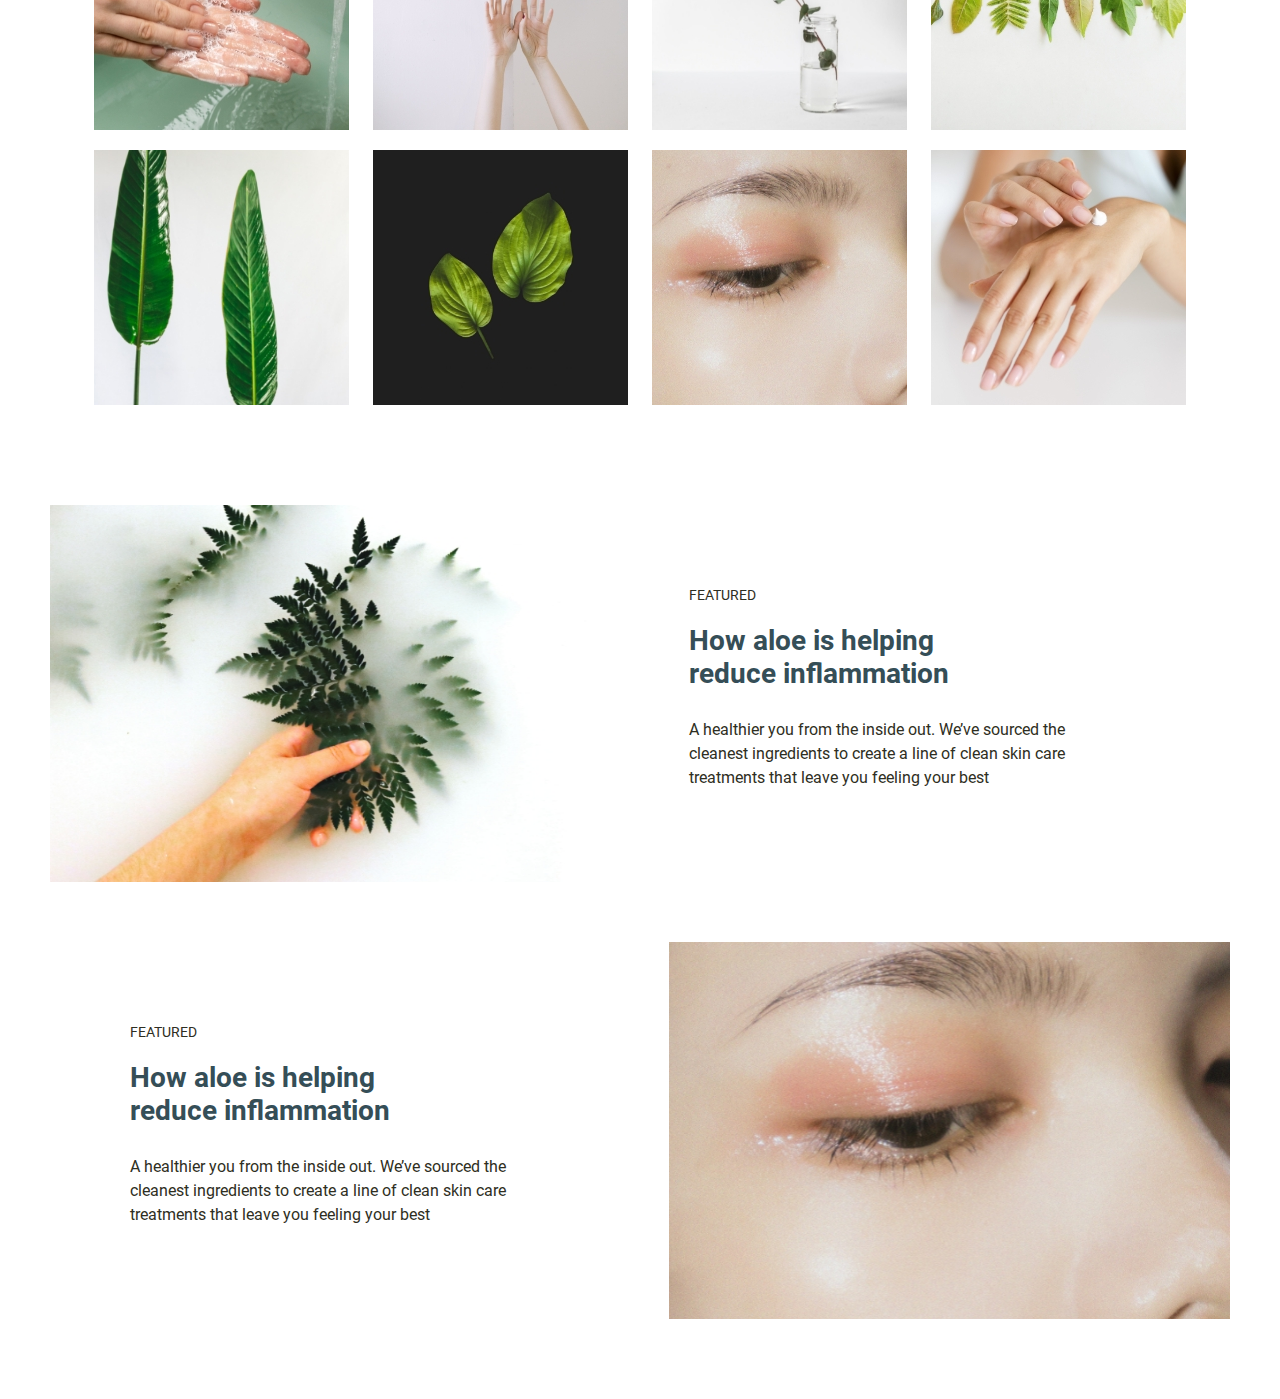
==== commit 182bcced: "about-us responsive" ====
--- a/about.html
+++ b/about.html
@@ -43,7 +43,7 @@
               We&apos;re reopening select stores at limited capacity.
               We&apos;re <br class="pc"> prioritizing the health and safety of our
               community by <br class="pc"> increasing sanitation throughout our stores, <br class="pc">
-              implementing contactless checkout, and providing our <br class="pc"> team with masks and <br class="sp"> hand-washing breaks.
+              implementing contactless checkout, and providing our <br class="pc"> team with masks and <br class="sp-mobile">hand-washing breaks.
             </p>
           </div>
         </div>
@@ -56,10 +56,10 @@
   <section class="mission-sec">
     <div class="cmn-container">
       <div class="mission-txt">
-        <h3>Our mission is a <br class="sp"> healthier you...</h3>
+        <h3>Our mission is a <br class="sp"><br class="sp-mobile"> healthier you...</h3>
         <p>
-          A healthier you from the inside out. We&apos;ve sourced <br class="sp"><br class="pc">the <br class="sp mobile"> cleanest
-          ingredients to create a line of clean skin <br class="sp"><br class="pc"> care <br class="sp mobile">treatments that
+          A healthier you from the inside out. We&apos;ve sourced <br class="sp-mobile"> <br class="pc">the <br class="sp mobile"> cleanest
+          ingredients to create a line of clean skin <br class="sp-mobile"><br class="pc"> care <br class="sp">treatments that
           leave you feeling your best.
         </p>
       </div>
@@ -69,8 +69,8 @@
     <div class="cmn-container">
       <h3 class="mid-title">The cleanest ingredients on earth</h3>
       <p class="mid-para">
-        Our mission back then was simple, and it remains the same today. <br class="sp"> When in doubt, turn to <br class="sp mobile"> <br class="pc">
-        food first. Nothing works better. <br class="sp">When you can&apos;t, take our supplements.
+        Our mission back then was simple, and it remains the same today. <br class="sp-mobile"> When in doubt, turn to <br class="pc"><br class="sp">
+        food first. Nothing works better. <br class="sp-mobile"> When you can&apos;t, take our supplements.
       </p>
     </div>
   </div> <!--/# middle-txt -->
@@ -78,17 +78,18 @@
     <div class="img-side">
       <img src="img/about-us/about_left_img.jpg" alt="Left Hand" class="pc">
       <img src="img/about-us/about_left_sp.jpg" alt="Left Hand" class="sp">
+      <img src="img/about-us/about_left_sp.jpg" alt="Left Hand" class="sp-mobile">
     </div>
     <div class="txt-side hand-txt-side">
       <div class="txt-side-blk">
         <h3 class="txt-side-title">
-          All natural ingredients <br class="pc"><br class="sp">
+          All natural ingredients <br class="pc"><br class="sp"><br class="sp-mobile">
           product only
         </h3>
         <p class="txt-side-para">
-          Lorem ipsum dolor sit amet, consetetur sadipscing elitr, sed <br class="pc"> <br class="sp">
-          diam nonumy eirmod tempor invidunt ut labore et dolore <br class="pc"> <br class="sp">
-          magna aliquyam erat, sed diam voluptua. <br class="sp mobile"> At vero eos
+          Lorem ipsum dolor sit amet, consetetur sadipscing elitr, sed <br class="pc"> <br class="sp-mobile">
+          diam nonumy eirmod tempor <br class="sp"> invidunt ut labore et dolore <br class="pc"> <br class="sp-mobile">
+          magna aliquyam erat, sed diam voluptua. <br class="sp"> At vero eos
         </p>
         <button class="default-btn">Shop More</button>
       </div>
@@ -105,10 +106,14 @@
           All natural ingredients <br class="sp">
           product only
         </h3>
+        <h3 class="txt-side-title sp-mobile">
+          All natural ingredients <br class="sp"> <br class="sp-mobile">
+          product only
+        </h3>
         <p class="txt-side-para">
-          Lorem ipsum dolor sit amet, consetetur sadipscing elitr, sed <br class="pc"> <br class="sp">
-          diam nonumy eirmod tempor invidunt ut labore et dolore <br class="pc"> <br class="sp">
-          magna aliquyam erat, sed diam voluptua. <br class="sp mobile"> At vero eos
+          Lorem ipsum dolor sit amet, consetetur sadipscing elitr, sed <br class="pc"> <br class="sp-mobile">
+          diam nonumy eirmod tempor <br class="sp"> invidunt ut labore et dolore <br class="pc"> <br class="sp-mobile">
+          magna aliquyam erat, sed diam voluptua. <br class="sp"> At vero eos
         </p>
         <button class="default-btn">Shop More</button>
       </div>
@@ -116,6 +121,7 @@
     <div class="img-side">
       <img src="img/about-us/about_right_img.jpg" alt="Hand with Leaves" class="pc">
       <img src="img/about-us/about_right_sp.jpg" alt="Hand with Leaves"class="sp">
+      <img src="img/about-us/about_right_sp.jpg" alt="Hand with Leaves"class="sp-mobile">
     </div>
   </section><!--/# left-right -->
   <section class="ig-sec">
@@ -145,11 +151,11 @@
         <div class="feature-txt-side">
           <div class="feature-txt-blk">
             <strong>Featured</strong>
-            <h3>How aloe is helping <br class="pc"><br class="sp">
+            <h3>How aloe is helping <br class="pc"><br class="sp"><br class="sp-mobile">
               reduce inflammation </h3>
             <p>
               A healthier you from the inside out. We’ve sourced the <br class="pc">
-              cleanest ingredients to create a line of clean skin care <br class="pc">
+              cleanest ingredients to <br class="sp-mobile"> create a line of clean skin care <br class="pc">
               treatments that leave you feeling your best
             </p>
           </div>
@@ -161,7 +167,7 @@
         <div class="feature-txt-side">
           <div class="feature-txt-blk feature-txt-lft">
             <strong>Featured</strong>
-            <h3>How aloe is helping <br class="pc"><br class="sp">
+            <h3>How aloe is helping <br class="pc"><br class="sp"><br class="sp-mobile">
               reduce inflammation </h3>
             <p>
               A healthier you from the inside out. We’ve sourced the <br class="pc">
--- a/css/common.css
+++ b/css/common.css
@@ -200,7 +200,7 @@
 
 .left-right .txt-side {
   width: 50%;
-  padding: 225px 0 206px;
+  padding: 227px 0 206px;
   background-color: #547665;
 }
 
@@ -209,7 +209,7 @@
 }
 
 .left-right .txt-left .txt-side-blk {
-  margin-left: 169px;
+  margin-left: 170px;
 }
 
 .txt-side-blk .txt-side-title {
@@ -221,44 +221,45 @@
 }
 
 .txt-side-blk .txt-side-para {
-  line-height: 1.6;
-  margin-bottom: 53px;
+  line-height: 1.5;
+  margin-bottom: 57px;
   color: var(--white);
   font-size: 16px;
 }
 
 .txt-side-blk .default-btn {
-  padding: 9px 38px;
+  padding: 9px 40px 9px 39px;
   border: 1px solid var(--bg-light-green);
   background-color: transparent;
   color: var(--white);
 }
+
 /* -------------------clean product----------------*/
 .clean-wrapper {
+  display: flex;
   background-color: #35736A;
-  display: flex;
 }
 
 .clean-artl {
+  line-height: 1.5;
   padding: 223px 101px 198px 170px;
-  line-height: 1.5;
 }
 
 .clean-artl h2 {
+  color: #fff;
   font-size: 40px;
   font-weight: 700;
-  color: #fff;
 }
 
 .clean-artl p {
-  color: #fff;
-  margin: 19px 0px 60px 0px ;
+  margin: 19px 0px 60px 0px;
+  color: #fff;
 }
 
 .clean-artl a {
-  color:#fff;
+  padding: 4px 40px;
   border: 1px solid #fff;
-  padding: 4px 40px;
+  color: #fff;
   font-size: 14px;
   font-weight: 700;
 }
@@ -294,9 +295,9 @@
 
 .join-wrapper h3 {
   padding-right: 17px;
-  border-right: 2px solid;
   font-size: 32px;
   font-weight: 700;
+  border-right: 2px solid;
 }
 
 .join-wrapper p {
@@ -305,8 +306,8 @@
 }
 
 .joinsub {
+  display: flex;
   margin: 15px 0px 0px 57px;
-  display: flex;
 }
 
 .join-input {
@@ -314,18 +315,18 @@
 }
 
 .joinsub input {
+  height: 67%;
   padding: 12px 41px;
   border: 1px solid #FF8800;
-  height: 67%;
 }
 
 .joinsub button {
-  
-  background-color: #FF8800;
-  color: #fff;
-  padding: 14px 31px;
   display: inline-block;
   height: 67%;
+  padding: 14px 31px;
+
+  background-color: #FF8800;
+  color: #fff;
 }
 
 .footer-wrapper {
@@ -336,7 +337,7 @@
 
 .footer-list-wrapper {
   display: flex;
-  gap:83px;
+  gap: 83px;
 }
 
 .footer-logo-wrapper p {
@@ -475,175 +476,228 @@
   /* -------------------clean product----------------*/
   .clean-wrapper {
     background-color: #35736A;
+=======
+>>>>>>> 6aec61991905a781ebebb9eeb82cb322d07ff4b7
     display: block;
   }
-  
+
+/*---------------------Left and Right------------------------*/
+.left-right {
+  flex-direction: column;
+}
+
+.left-right .txt-side {
+  width: 100%;
+  padding: 100px 0 98px;
+}
+
+.left-right .txt-side .txt-side-blk {
+  margin-left: 81px;
+}
+
+.left-right .txt-left .txt-side-blk {
+  margin-left: 80px;
+}
+
+.txt-side-blk .txt-side-title {
+  line-height: 1.4;
+  margin-bottom: 22px;
+  font-size: 40px;
+}
+
+.txt-side-blk .txt-side-para {
+  line-height: 1.5;
+  margin-bottom: 56px;
+  font-size: 16px;
+}
+
+.txt-side-blk .default-btn {
+  padding: 9px 38px;
+  font-size: 14px;
+}
+
+.left-right .img-side {
+  width: 100%;
+}
+
+.left-right .img-side img {
+  width: 100%;
+}
+
+
+
+  /* -------------------clean product----------------*/
+  .clean-wrapper {
+    display: block;
+    background-color: #35736A;
+  }
+
   .clean-artl {
+    line-height: 1.5;
     padding: 13.036vw 23.151vw 12.782vw 5.136vw;
-    line-height: 1.5;
   }
 
   .clean-wrapper img {
+    width: 100%;
     max-height: 64.714vw;
-    width: 100%;
-
-  }
-  
+
+  }
+
   .clean-artl h2 {
+    color: #fff;
     font-size: 5.209vw;
     font-weight: 700;
-    color: #fff;
-  }
-  
+  }
+
   .clean-artl p {
-    color: #fff;
-    margin: 2.474vw 0vw 7.813vw 0vw ;
-  }
-  
+    margin: 2.474vw 0vw 7.813vw 0vw;
+    color: #fff;
+  }
+
   .clean-artl a {
-    color:#fff;
+    padding: 0.521vw 5.209vw;
     border: 0.131vw solid #fff;
-    padding: 0.521vw 5.209vw;
+    color: #fff;
     font-size: 1.822vw;
     font-weight: 700;
   }
-  
+
   /* ----------footer----------------- */
   footer {
     background-color: #354E57;
   }
-  
+
   .join {
+    line-height: 1.2;
+    padding: 6.557vw 0vw 5vw 0vw;
     background-color: #fff;
-    padding: 6.557vw 0vw 5vw 0vw;
-    line-height: 1.2;
-  }
-  
+  }
+
   .join-wrapper {
     display: block;
   }
-  
+
   .join-wrapper h3 {
     padding-right: 2.214vw;
-    border-right: none;
+    color: #354E57;
     font-size: 4.167vw;
     font-weight: 700;
-    color: #354E57;
-  }
-  
+    border-right: none;
+  }
+
   .join-wrapper p {
     width: 50%;
     margin: 5.953vw 0vw 0vw 0vw;
   }
-  
+
   .joinsub {
+    display: flex;
     margin: 6.953vw 0vw 0vw 7.423vw;
-    display: flex;
-  }
-  
+  }
+
   .join-input {
     display: flex;
   }
-  
+
   .joinsub input {
+    height: 67%;
     padding: 1.563vw 5.339vw;
     border: 0.131vw solid #FF8800;
-    height: 67%;
-  }
-  
+  }
+
   .joinsub button {
-    background-color: #FF8800;
-    color: #fff;
-    padding: 0vw 4.036vw;
     display: inline-block;
     height: 67%;
-  }
-  
+    padding: 0vw 4.036vw;
+    background-color: #FF8800;
+    color: #fff;
+  }
+
   .footer-wrapper {
     display: block;
     padding: 7.719vw 0vw 5.534vw 0vw;
   }
-  
+
   .footer-list-wrapper {
     display: flex;
-    gap:14.807vw;
     margin-left: 4.557vw;
-  }
-  
+    gap: 14.807vw;
+  }
+
   .footer-logo-wrapper p {
+    margin: 3.906vw 0vw 6.51vw 0vw;
+    color: #FFF;
     font-size: 2.083vw;
-    color: #FFF;
-    margin: 3.906vw 0vw 6.51vw 0vw;
-  }
-  
+  }
+
   .footer-logo-wrapper input {
+    padding: 1.563vw 9.376vw 1.563vw 1.042vw;
+    border: 0.131vw solid #fff;
+    background-color: #354E57;
     font-size: 1.822vw;
+  }
+
+  ::placeholder {
+    color: #fff;
+  }
+
+  .footer-logo-wrapper button {
+    padding: 1.563vw 3.906vw;
     border: 0.131vw solid #fff;
-    padding: 1.563vw 9.376vw 1.563vw 1.042vw;
-    background-color: #354E57 ;
-  }
-  
-  ::placeholder {
-    color: #fff;
-  }
-  
-  .footer-logo-wrapper button {
+    background-color: #354E57;
     color: #fff;
     font-size: 1.822vw;
-    border: 0.131vw solid #fff;
-    padding: 1.563vw 3.906vw;
-    background-color: #354E57;
-  }
-  
+  }
+
   .footer-list-wrapper ul {
-    color: #fff;
     line-height: 1.8;
     margin-top: 5.459vw;
-  }
-  
+    color: #fff;
+  }
+
   .footer-list-wrapper ul h5 {
     margin-bottom: 1.172vw;
     font-weight: 700;
   }
-  
+
   .more {
     padding-right: 3.906vw;
   }
-  
+
   .copy p {
+    margin: 3.51vw 0vw 3.906vw 0vw;
     color: #fff;
     font-size: 2.083vw;
-    margin: 3.51vw 0vw 3.906vw 0vw;
-  }
-  
+  }
+
   .copy ul {
     display: flex;
     color: #fff;
     font-size: 2.083vw;
     gap: 5.417vw;
   }
-  
+
   .copy-wrapper {
     display: flex;
     justify-content: space-between;
   }
-  
+
   .icon {
-      color: #fff;
-      display: flex;
-      gap: 2.995vw;
-      font-size: 3.515vw;
-      margin: 3.51vw 0vw 0vw 0vw;
-  }
-  
+    display: flex;
+    margin: 3.51vw 0vw 0vw 0vw;
+    color: #fff;
+    font-size: 3.515vw;
+    gap: 2.995vw;
+  }
+
   .copy-wrapper {
     padding-bottom: 10.417vw;
   }
-  
+
   .copy ul li a {
     text-decoration: underline;
   }
-  
+
 }
 
 /*SP*/
@@ -685,7 +739,6 @@
   }
 
   .nav-links {
-    height: 0;
     display: none;
     position: absolute;
     top: 100%;
@@ -694,10 +747,11 @@
     align-items: start;
     z-index: 100;
     width: 100%;
+    height: 0;
     padding: 94px 0 295px 41px;
     background-color: var(--white);
+    transition: all 0.3s ease;
     gap: 41px;
-    transition: all 0.3s ease;
   }
 
   .nav-links.show {
@@ -748,12 +802,12 @@
 
 .txt-side-blk .txt-side-para {
   line-height: 1.5;
-  margin-bottom: 56px;
+  margin-bottom: 58px;
   font-size: 16px;
 }
 
 .txt-side-blk .default-btn {
-  padding: 9px 38px;
+  padding: 8px 38px;
   font-size: 14px;
 }
 
--- a/css/style.css
+++ b/css/style.css
@@ -119,7 +119,7 @@
 
 .product-img {
   width: 100%;
- 
+
   border: 1px solid var(--bg-dark-green);
   background-color: var(--white);
 }
@@ -183,12 +183,12 @@
   display: inline-block;
   position: absolute;
   top: 50%;
-  transform: translateY(-50%);
   left: 0;
   width: 10.5px;
   height: 10px;
   background: url(/img/top/img_shopping_cart.svg) center/contain no-repeat;
   content: '';
+  transform: translateY(-50%);
 }
 
 .product-card button:hover span {
@@ -223,7 +223,6 @@
 
 /*---------------------Left and Right------------------------*/
 .left-right .home-txt-side {
-  width: 50%;
   background-color: #D1B0A8;
 }
 
@@ -680,10 +679,16 @@
 }
 
 /*---------------------About Us Page------------------------*/
-.about-bdy{
-  overflow-x: hidden;
-}
 /*covid section*/
+.about-bdy .sp-mobile{
+  display: none;
+}
+.about-bdy .sp{
+  display: none;
+}
+.about-bdy .pc{
+  display: block;
+}
 .covid-update-sec {
   padding: 50px 0 80px;
 }
@@ -700,14 +705,14 @@
 .covid-sec-lft span {
   display: inline-block;
   margin-bottom: 15px;
-  padding: 7px 15px;
+  padding: 9px 15px 8px;
   background-color: #DE5858;
   color: var(--white);
   font-size: 12px;
 }
 
 .covid-sec-lft h3 {
-  margin-bottom: 23px;
+  margin-bottom: 21px;
   color: var(--bg-dark-green);
   font-size: 48px;
   font-weight: 700;
@@ -729,7 +734,6 @@
 .mission-sec {
   padding: 155px 0 196px;
   background: url("../img/about-us/our_mission.png") no-repeat center/cover;
-  max-width: 100%;
   max-width: 1400px;
 }
 
@@ -822,7 +826,7 @@
 }
 
 .ig-sec .ig-acc-logo {
-  margin-bottom: 50px;
+  margin-bottom: 52px;
 }
 
 .ig-acc-logo img {
@@ -864,7 +868,6 @@
 }
 
 .feature-sec .feature-img-side img {
-  width: 560px;
   width: 100%;
   height: 377px;
   margin-right: 9px;
@@ -907,6 +910,7 @@
   margin-right: 0;
   margin-left: 57px;
 }
+
 /* ---------------------category--------------------- */
 .product-category {
   display: flex;
@@ -931,10 +935,10 @@
 }
 
 .slider-txt h2 {
+  margin-bottom: 18px;
+  color: #2E2E22;
   font-size: 48px;
   font-weight: 700;
-  color: #2E2E22;
-  margin-bottom: 18px;
 }
 
 .slider {
@@ -944,46 +948,46 @@
 .slider-txt {
   position: absolute;
   top: 145px;
+  right: 788px;
+  bottom: 142px;
   left: 170px;
-  bottom: 142px;
-  right: 788px;
+  line-height: 1.3;
   max-width: 452px;
-  line-height: 1.3;
 }
 
 .solution {
   margin: 0 auto;
   padding: 42px 0px 39px 0px;
+  border: 1px solid;
+  color: #354E57;
   text-align: center;
-  color: #354E57;
+}
+
+.solution h3 {
+  margin-bottom: 12px;
+  font-size: 28px;
+  font-weight: 700;
+}
+
+.product-nav ul li {
+  padding: 20px 51px;
   border: 1px solid;
-}
-
-.solution h3 {
-  font-size: 28px;
-  font-weight: 700;
-  margin-bottom: 12px;
-}
-
-.product-nav ul li {
   font-size: 18px;
   border-radius: 50px;
-  padding: 20px 51px;
-  border: 1px solid;
 }
 
 .product-nav {
   display: flex;
   justify-content: center;
+  margin-bottom: 40px;
+  padding: 0px 47px 0px 90px;
   gap: 68px;
-  padding: 0px 47px 0px 90px;
-  margin-bottom: 40px;
 }
 
 .product-nav ul li:hover,
 .visited {
+  background-color: #D1B0A8;
   color: #fff;
-  background-color: #D1B0A8;
 }
 
 .category-list {
@@ -992,21 +996,21 @@
 }
 
 .category-list p {
+  margin-bottom: 30px;
   color: #2E2E22;
   font-weight: 700;
+}
+
+.category-list ul li {
   margin-bottom: 30px;
-}
-
-.category-list ul li {
   list-style-type: disc;
-  margin-bottom: 30px;
 }
 
 .category-list ul {
+  line-height: 1.2;
+  margin-bottom: 95px;
   padding-left: 25px;
-  margin-bottom: 95px;
   font-size: 14px;
-  line-height: 1.2;
 }
 
 .category-list ul li:last-child {
@@ -1015,8 +1019,8 @@
 
 .acen-card {
   position: relative;
+  margin-bottom: 40px;
   cursor: pointer;
-  margin-bottom: 40px;
 }
 
 .acen-card-wrapper {
@@ -1031,8 +1035,8 @@
 .thr-acen,
 .fou-acen {
   display: grid;
+  margin-left: 17px;
   grid-template-columns: repeat(3, 1fr);
-  margin-left: 17px;
   gap: 25px;
 }
 
@@ -1052,16 +1056,16 @@
 }
 
 .cream-header h3 {
+  margin-bottom: 23px;
   margin-left: 40px;
-  margin-bottom: 23px;
   color: #354E57;
   font-size: 48px;
   font-weight: 700;
 }
 
 .cream-header p {
+  margin-bottom: 50px;
   padding-left: 43px;
-  margin-bottom: 50px;
 }
 
 .cream-header {
@@ -1074,9 +1078,9 @@
 
 .cream-card-wrapper {
   display: grid;
+  padding-left: 40px;
   grid-template-columns: repeat(4, 1fr);
   row-gap: 61px;
-  padding-left: 40px;
 }
 
 .cream-card img {
@@ -1090,17 +1094,112 @@
 }
 
 .cream-txt {
+  margin: 14px 0px 20px 0px;
   font-size: 12px;
-  margin: 14px 0px 20px 0px;
 }
 
 .cream-card a {
-  text-decoration: underline;
   color: #2E2E22;
   font-size: 14px;
   font-weight: 700;
-}
-
+  text-decoration: underline;
+}
+
+
+/*---------------------Contact Us Page------------------------*/
+/*.contact-us-section {
+  padding: 53px 0 50px;
+  background-color: #F7F7F7;
+}
+
+.contact-us-section .contact-us-intro {
+  margin-bottom: 33px;
+}
+
+.contact-us-section .contact-us-intro .contact-us-title {
+  margin-bottom: 30px;
+  color: var(--txt-black);
+  font-size: 48px;
+  font-weight: 700;
+}
+
+.contact-us-section .contact-us-intro p {
+  line-height: 1.6;
+  margin-bottom: 25px;
+  color: var(--txt-black);
+  font-size: 16px;
+}
+
+.contact-us-section .contact-us-intro .contact-us-list {
+  margin-bottom: 25px;
+}
+
+.contact-us-section .contact-us-intro .contact-us-list li {
+  margin-bottom: 10px;
+  margin-left: 13px;
+  color: var(--bg-dark-green);
+  font-weight: 700;
+  list-style-type: disc;
+}
+
+.contact-us-intro .contact-us-list li::marker {
+  font-size: 13px;
+  vertical-align: middle;
+}
+
+.contact-us-section .contact-us-intro .contact-us-list span {
+  color: var(--orange);
+}
+
+.contact-us-boxes {
+  display: flex;
+  justify-content: center;
+}
+
+.contact-us-boxes .contact-box {
+  width: 516px;
+}
+
+.contact-us-boxes .contact-first-box {
+  margin-right: 40px;
+  padding: 35px 280px 13px 36px;
+  background-color: var(--white);
+}
+
+.contact-us-boxes .contact-first-box .contact-label {
+  margin-bottom: 31px;
+}
+
+.contact-us-boxes .contact-first-box .contact-label a {
+  text-decoration: underline;
+}
+
+.contact-first-box .contact-label .contact-info-ttl {
+  margin-bottom: 8px;
+  font-size: 16px;
+  font-weight: 700;
+}
+
+.contact-us-boxes .contact-second-box {
+  padding: 37px 0 38px 47px;
+  background-color: var(--white);
+}
+
+.contact-second-box .contact-second-label {
+  margin-bottom: 29px;
+  font-weight: 700;
+}
+
+.contact-second-box .contact-second-address {
+  line-height: 1.5;
+  margin-bottom: 28px;
+  font-size: 16px;
+}
+
+.contact-second-box .contact-ph-no .phone {
+  cursor: none;
+  pointer-events: none;
+}*/
 
 /*---------------------Contact Us Page------------------------*/
 .contact-us-section{
@@ -1147,7 +1246,7 @@
   width: 516px;
 }
 .contact-us-boxes .contact-first-box{
-  padding: 35px 280px 13px 36px;
+  padding: 37px 280px 13px 39px;
   background-color: var(--white);
   margin-right: 40px;
 }
@@ -1182,75 +1281,133 @@
 /*Media Query
 Ipad*/
 @media screen and (min-width:768px) and (max-width:1180px) {
-  .mv-txt-blk{
+
+  /*---------------------home-mv------------------------*/
+  .home-mv {
+
+    padding: 5.208vw 0 33.594vw 0;
+  }
+
+  .mv-txt-blk {
     margin-left: 0;
   }
-<<<<<<< Updated upstream
   /*---------------------products main visual------------------------*/
   .p-mv {
     padding: 6.51vw 0 1.30vw 0;
   }
-  .p-mv-blk{
+
+  .p-mv-blk {
     display: block;
     padding-bottom: 6.901vw;
   }
-  .mv-lt{
+
+  .mv-lt {
     margin: 0 auto;
     margin-bottom: 3.646vw;
   }
-  .mv-rt{
+
+  .mv-rt {
     width: 100%;
     padding: 0 8.203vw 0 8.333vw;
   }
+
   .mv-rt h2 {
     max-width: 60.026vw;
   }
+
   .review-blk {
     padding-bottom: 2.799vw;
     gap: 1.862vw;
   }
+
   .cart-btns button {
     padding: 1.237vw 11.458vw;
     text-align: center;
   }
+
   /*---------------------related products------------------------*/
   .related-blk h2 {
     padding-bottom: 4.427vw;
   }
-  .related-list{
+
+  .related-list {
     justify-content: center;
     column-gap: 7.813vw;
   }
+
   .related-list .product-card {
     margin-right: 0;
     margin-bottom: 4.948vw;
   }
- 
+
   /*---------------------products bottom section------------------------*/
-  .p-btm{
-    padding: 6.901vw 0 7.813vw 0;
-  }
-  .p-btm .ingre-ttl-blk{
+  .p-btm {
+    padding: 6.901vw 0 8.2vw 0;
+  }
+
+  .p-btm .ingre-ttl-blk {
     padding-right: 2.995vw;
   }
+
   .p-btm .ingre-ttl-blk p {
     padding-right: 0.651vw;
   }
-  .p-btm .ingre-list{
+
+  .p-btm .ingre-list {
     justify-content: space-between;
   }
+
   .p-btm .ingre-list li .ingre-img {
     width: 26.042vw;
     height: 26.042vw;
     margin-bottom: 0.13vw;
   }
+
   .p-btm .ingre-list .ingre-card {
     margin-right: 0vw;
     margin-bottom: 0;
     margin-left: 0vw;
   }
 
- 
+  /*---------------------prt-banner------------------------*/
+  .product-right-txt {
+    display: block;
+  }
+
+  .product-right-txt .txt-side {
+    width: 100%;
+    padding: 12.63vw 0 13.021vw 0;
+  }
+
+  .product-right-txt .txt-side .txt-side-blk {
+    margin-left: 10.417vw;
+  }
+
+  .product-right-txt .txt-side .txt-side-blk h3 {
+    max-width: 397px;
+  }
+  .product-right-txt .txt-side .txt-side-blk .txt-side-para br {
+    display: inline-block;
+  }
+  .product-right-txt .txt-side .txt-side-blk button {
+    padding: 1.042vw 5.208vw;
+  }
+
+  .product-right-txt .img-side {
+    width: 100%;
+    height: 64.453vw;
+  }
+  .product-right-txt .img-side img{
+    height: 100%;
+  }
+
+  /*---------------------sooth-stories section------------------------*/
+  .stories {
+    padding: 7.292vw 0 6.12vw 0;
+  }
+
+  /*end of products page */
+
   /*.acen-card h3 {
     padding: 1vw 0 0.651vw 0;
     font-size: 1.822vw;
@@ -1268,9 +1425,9 @@
     font-weight: 500;
   }*/
 
-  
-
-  
+
+
+
   /*.acen-card button {
     width: 100%;
     padding: 0.911vw 0 1.432vw 0;
@@ -1327,10 +1484,10 @@
   }
 
   .slider-txt h2 {
+    margin-bottom: 2.343vw;
+    color: #2E2E22;
     font-size: 6.25vw;
     font-weight: 700;
-    color: #2E2E22;
-    margin-bottom: 2.343vw;
   }
 
   .slider {
@@ -1340,54 +1497,54 @@
   .slider-txt {
     position: absolute;
     top: 18.88vw;
+    right: 102.605vw;
+    bottom: 18.49vw;
     left: 22.136vw;
-    bottom: 18.49vw;
-    right: 102.605vw;
+    line-height: 1.3;
     max-width: 58.854vw;
-    line-height: 1.3;
   }
 
   .solution {
     margin: 0 auto;
     padding: 5.468vw 0vw 5.078vw 0vw;
+    border: 0.131vw solid;
+    color: #354E57;
     text-align: center;
-    color: #354E57;
-    border: 0.131vw solid;
   }
 
   .solution h3 {
+    margin-bottom: 1.563vw;
     font-size: 3.646vw;
     font-weight: 700;
-    margin-bottom: 1.563vw;
   }
 
   .product-nav ul li {
+    padding: 2.604vw 5.641vw;
+    border: 0.131vw solid;
     font-size: 2.343vw;
     border-radius: 6.51vw;
-    padding: 2.604vw 5.641vw;
-    border: 0.131vw solid;
   }
 
   .product-nav {
     display: flex;
     justify-content: center;
+    margin-bottom: 5.209vw;
+    padding: 0vw 6.12vw 0vw 6.719vw;
     gap: 9.855vw;
-    padding: 0vw 6.12vw 0vw 6.719vw;
-    margin-bottom: 5.209vw;
   }
 
   .product-nav ul li:hover,
   .visited {
+    background-color: #D1B0A8;
     color: #fff;
-    background-color: #D1B0A8;
   }
 
   .category-list {
+    display: flex;
     width: 71%;
-    display: flex;
+    margin-left: 13.151vw;
     padding: 0vw 0vw;
     gap: 11.328vw;
-    margin-left: 13.151vw;
   }
 
   .category-list p {
@@ -1399,8 +1556,8 @@
   }
 
   .category-list ul {
+    margin-bottom: 12.37vw;
     padding-left: 3.256vw;
-    margin-bottom: 12.37vw;
     font-size: 1.822vw;
   }
 
@@ -1409,8 +1566,8 @@
   }
 
   .acen-list-wrapper {
+    margin-top: -5.469vw;
     margin-left: 1.693vw;
-    margin-top: -5.469vw;
   }
 
   .acen-card-wrapper {
@@ -1457,16 +1614,16 @@
   }
 
   .cream-header h3 {
+    margin-bottom: 2.995vw;
     margin-left: 0vw;
-    margin-bottom: 2.995vw;
     color: #354E57;
     font-size: 6.25vw;
     font-weight: 700;
   }
 
   .cream-header p {
+    margin-bottom: 5.51vw;
     padding-left: 0vw;
-    margin-bottom: 5.51vw;
   }
 
   .cream-header {
@@ -1478,10 +1635,10 @@
   }
 
   .cream-card-wrapper {
+    width: 93%;
+    padding-left: 10.209vw;
     grid-template-columns: repeat(2, 1fr);
     row-gap: 5.942vw;
-    width: 93%;
-    padding-left: 10.209vw;
   }
 
   .cream-card img {
@@ -1495,142 +1652,582 @@
   }
 
   .cream-txt {
+    margin: 1.822vw 0vw 2.604vw 0vw;
     font-size: 1.563vw;
-    margin: 1.822vw 0vw 2.604vw 0vw;
   }
 
   .cream-card a {
-    text-decoration: underline;
     color: #2E2E22;
     font-size: 1.822vw;
     font-weight: 700;
-  }
-
-=======
-
-/*---------------------About Us Page------------------------*/
-/*covid section*/
-.covid-update-sec {
-  padding: 20px 0 50px;
-}
-
-.covid-update-sec .cmn-container {
-  flex-direction: column;
-}
-
-.covid-update-sec .covid-sec-lft {
-  margin-top: 0;
-  margin-left: 0;
-  margin-bottom: 40px;
-}
-
-.covid-sec-lft span {
-  margin-bottom: 15px;
-  padding: 7px 15px;
-  font-size: 12px;
-}
-
-.covid-sec-lft h3 {
-  margin-bottom: 22px;
-  font-size: 48px;
-}
-
-.covid-sec-lft p {
-  line-height: 1.5;
-  font-size: 16px;
-}
-
-.covid-update-sec .covid-sec-rgt img {
-  width: 100%;
-  height: 513.43px;
-  margin-left: 0;
-}
-
-/*our mission*/
-.mission-sec {
-  background: url("../img/about-us/mission_cover.jpg") no-repeat center/cover;
-  padding:73px 0 140px;
-}
-
-.mission-sec .mission-txt {
-  margin-left:0;
-}
-
-.mission-sec h3 {
-  margin-bottom: 20px;
-  line-height: 1.15;
-  font-size: 48px;
-}
-
-.mission-sec p {
-  line-height: 1.6;
-  font-size: 16px;
-}
-
-/*middle-txt*/
-.middle-txt {
-  padding: 43px 0 39px;
-  border: 1px solid var(--bg-dark-green);
-}
-
-.middle-txt .mid-title {
-  margin-bottom: 10px;
-  font-size: 28px;
-}
-
-.middle-txt .mid-para {
-  line-height: 1.1;
-  font-size: 16px;
-}
-
-/*Hand Section*/
-
-.left-right .hand-txt-side button {
-  border: 1px solid var(--txt-black);
-}
-
-/*Pink Hand Section*/
-
-.about-left-txt .default-btn {
-  border: 1px solid var(--txt-black);
-}
-
-/*Instagram Section*/
-.ig-sec {
-  padding: 50px 0 0;
-}
-
-.ig-sec .cmn-container {
-  text-align: center;
-}
-
-.ig-sec .ig-acc-logo {
-  margin-bottom: 40px;
-}
-
-.ig-acc-logo img {
-  margin-bottom: 9px;
-}
-
-.ig-photo-gallery li {
-  margin-right: 57px;
-  margin-bottom: 60px;
-}
-.ig-photo-gallery li img{
-  width: 314px;
-  height: 255px;
-}
-.ig-photo-gallery li:nth-child(2n) {
-  margin-right: 0;
-}
-
-/*---------------------Feature Section-----------------------*/
+    text-decoration: underline;
+  }
+
+  /*---------------------About Us Page------------------------*/
+  .about-bdy .sp-mobile{
+    display: none;
+  }
+  .about-bdy .sp{
+    display: block;
+  }
+  .about-bdy .pc{
+    display: none;
+  }
+  
+  /*covid section*/
+  .covid-update-sec {
+    padding: 20px 0 50px;
+  }
+
+  .covid-update-sec .cmn-container {
+    flex-direction: column;
+  }
+
+  .covid-update-sec .covid-sec-lft {
+    margin-top: 0;
+    margin-bottom: 40px;
+    margin-left: 0;
+  }
+
+  .covid-sec-lft span {
+    margin-bottom: 15px;
+    padding: 7px 15px;
+    font-size: 12px;
+  }
+
+  .covid-sec-lft h3 {
+    margin-bottom: 22px;
+    font-size: 48px;
+  }
+
+  .covid-sec-lft p {
+    line-height: 1.5;
+    font-size: 16px;
+  }
+
+  .covid-update-sec .covid-sec-rgt img {
+    width: 100%;
+    height: 513.43px;
+    margin-left: 0;
+  }
+
+  /*our mission*/
+  .mission-sec {
+    padding: 73px 0 140px;
+    background: url("../img/about-us/mission_cover.jpg") no-repeat center/cover;
+  }
+
+  .mission-sec .mission-txt {
+    margin-left: 0;
+  }
+
+  .mission-sec h3 {
+    line-height: 1.15;
+    margin-bottom: 20px;
+    font-size: 48px;
+  }
+
+  .mission-sec p {
+    line-height: 1.6;
+    font-size: 16px;
+  }
+
+  /*middle-txt*/
+  .middle-txt {
+    padding: 43px 0 39px;
+    border: 1px solid var(--bg-dark-green);
+  }
+
+  .middle-txt .mid-title {
+    margin-bottom: 10px;
+    font-size: 28px;
+  }
+
+  .middle-txt .mid-para {
+    line-height: 1.1;
+    font-size: 16px;
+  }
+
+  /*Hand Section*/
+
+  .left-right .hand-txt-side button {
+    border: 1px solid var(--txt-black);
+  }
+
+  /*Pink Hand Section*/
+
+  .about-left-txt .default-btn {
+    border: 1px solid var(--txt-black);
+  }
+
+  /*Instagram Section*/
+  .ig-sec {
+    padding: 50px 0 0;
+  }
+
+  .ig-sec .cmn-container {
+    text-align: center;
+  }
+
+  .ig-sec .ig-acc-logo {
+    margin-bottom: 40px;
+  }
+
+  .ig-acc-logo img {
+    margin-bottom: 9px;
+  }
+
+  .ig-photo-gallery li {
+    margin-right: 57px;
+    margin-bottom: 60px;
+  }
+
+  .ig-photo-gallery li img {
+    width: 314px;
+    height: 255px;
+  }
+
+  .ig-photo-gallery li:nth-child(2n) {
+    margin-right: 0;
+  }
+
+  /*---------------------Feature Section-----------------------*/
+  .feature-sec {
+    padding-bottom: 80px;
+  }
+
+  .feature-sec .first-feature {
+    margin-bottom: 85px;
+  }
+
+  .feature-sec .cmn-container {
+    flex-direction: column;
+  }
+
+  .feature-sec .second-feature .feature-txt-side {
+    order: 2;
+  }
+
+  .feature-sec .second-feature .feature-img-side {
+    order: 1;
+  }
+
+  .feature-sec .feature-img-side {
+    width: 100%;
+    margin-right: 0;
+  }
+
+  .feature-sec .feature-img-side img {
+    width: 100%;
+    height: 463px;
+    margin-right: 0;
+    margin-bottom: 40px;
+  }
+
+  .feature-sec .feature-txt-side {
+    width: 100%;
+  }
+
+  .feature-sec .feature-txt-side .feature-txt-blk {
+    margin-top: -10px;
+  }
+
+  .feature-sec .feature-txt-side strong {
+    display: inline-block;
+    margin-bottom: 22px;
+    font-size: 14px;
+    font-weight: 400;
+    text-transform: uppercase;
+  }
+
+  .feature-sec .feature-txt-side h3 {
+    line-height: 1.19;
+    margin-bottom: 28px;
+    color: var(--bg-dark-green);
+    font-size: 28px;
+    font-weight: 700;
+  }
+
+  .feature-sec .feature-txt-side p {
+    line-height: 1.5;
+    font-size: 16px;
+  }
+
+  .feature-sec .feature-txt-lft {
+    margin-left: 0;
+  }
+
+  .feature-sec .feature-right-img {
+    margin-right: 0;
+    margin-left: 0;
+  }
+
+  .second-feature .feature-txt-lft {
+    margin-left: 7px;
+  }
+
+  /*---------------------Contact Us Page------------------------*/
+  .contact-us-section {
+    padding: 53px 0 50px;
+  }
+
+  .contact-us-section .contact-us-intro {
+    margin-bottom: 45px;
+  }
+
+  .contact-us-section .contact-us-intro .contact-us-title {
+    margin-bottom: 30px;
+    font-size: 48px;
+  }
+
+  .contact-us-section .contact-us-intro p {
+    margin-bottom: 25px;
+    font-size: 16px;
+  }
+
+  .contact-us-section .contact-us-intro .contact-us-list {
+    margin-bottom: 25px;
+  }
+
+  .contact-us-section .contact-us-intro .contact-us-list li {
+    margin-bottom: 10px;
+    margin-left: 13px;
+  }
+
+  .contact-us-intro .contact-us-list li::marker {
+    font-size: 13px;
+  }
+
+  .contact-us-boxes {
+    flex-direction: column;
+    align-items: center;
+  }
+
+  .contact-us-boxes .contact-box {
+    width: 512px;
+  }
+
+  .contact-us-boxes .contact-first-box {
+    margin-right: 0;
+    margin-bottom: 40px;
+    padding: 35px 280px 13px 38px;
+  }
+
+  .contact-us-boxes .contact-first-box .contact-label {
+    margin-bottom: 31px;
+  }
+
+  .contact-us-boxes .contact-first-box .contact-label a {
+    text-decoration: underline;
+  }
+
+  .contact-first-box .contact-label .contact-info-ttl {
+    margin-bottom: 8px;
+    font-size: 16px;
+    font-weight: 700;
+  }
+
+  .contact-us-boxes .contact-second-box {
+    padding: 33px 0 38px 45px;
+    background-color: var(--white);
+  }
+
+  .contact-second-box .contact-second-label {
+    margin-bottom: 29px;
+    font-weight: 700;
+  }
+
+  .contact-second-box .contact-second-address {
+    line-height: 1.5;
+    margin-bottom: 28px;
+    font-size: 16px;
+  }
+
+  .contact-second-box .contact-ph-no .phone {
+    cursor: pointer;
+    pointer-events: auto;
+  }
+
+
+}
+
+/*SP*/
+@media screen and (max-width:767.9px) {
+
+  /*---------------------home page header------------------------*/
+
+  .top-news p {
+    padding: 2.344vw 0 2.969vw 0;
+    color: var(--white);
+    font-weight: 500;
+    text-align: center;
+  }
+
+  /*---------------------home-mv------------------------*/
+  .home-mv {
+
+    padding: 77.188vw 0 9.375vw 0;
+  }
+
+  .mv-txt-blk {
+    margin-left: 9.688vw;
+    max-width: 70.625vw;
+  }
+  /*---------------------products main visual------------------------*/
+  .p-mv {
+    padding: 4.688vw 0 3.906vw 0;
+  }
+
+  .p-mv-blk {
+    display: block;
+    padding-bottom: 14.688vw;
+  }
+
+  .mv-lt {
+    margin: 0 auto;
+    margin-bottom: 4.375vw;
+  }
+
+  .mv-rt {
+    width: 100%;
+    padding: 0 3.594vw 0 3.594vw;
+  }
+
+  .mv-rt h2 {
+    max-width: 72.031vw;
+  }
+
+  .review-blk {
+    padding-bottom: 3.359vw;
+    gap: 2.234vw;
+  }
+
+  .cart-btns button {
+    padding: 1.484vw 13.75vw;
+    text-align: center;
+  }
+
+  /*---------------------related products------------------------*/
+  .related-blk h2 {
+    padding-bottom: 5.313vw;
+  }
+
+  .related-list {
+    justify-content: center;
+  }
+
+  .related-list .product-card {
+    margin-bottom: 5.938vw;
+  }
+
+  .related-list .product-card:nth-child(2n) {
+    margin-right: 0;
+  }
+
+  .related-list .product-card:nth-child(3) {
+    margin-bottom: 0;
+  }
+
+  .related-list .product-card:nth-child(4) {
+    margin-bottom: 0;
+  }
+
+  /*---------------------products bottom section------------------------*/
+  .p-btm {
+    padding-bottom: 10.156vw;
+  }
+
+  .p-btm .ingre-ttl-blk h2 {
+    padding-bottom: 2.188vw;
+  }
+
+  .p-btm .ingre-list {
+    gap: 11.719vw;
+  }
+
+  .p-btm .ingre-list li .ingre-img {
+    width: 46.875vw;
+    height: 35.938vw;
+    margin-bottom: 1.328vw;
+  }
+
+  .p-btm .ingre-list li h3 {
+    margin-bottom: 2.031vw;
+  }
+
+  /*---------------------prt-banner------------------------*/
+  .product-right-txt {
+    display: block;
+  }
+
+  .product-right-txt .txt-side {
+    width: 100%;
+    padding: 14.688vw 0 15.938vw 0;
+  }
+
+  .product-right-txt .txt-side .txt-side-blk {
+    margin-left: 12.5vw;
+  }
+
+  .product-right-txt .txt-side .txt-side-blk button {
+    padding: 1.25vw 6.25vw;
+  }
+
+  .product-right-txt .img-side {
+    width: 100%;
+    height: 77.344vw;
+  }
+
+  /*---------------------sooth-stories section------------------------*/
+  .stories {
+    padding: 7.188vw 0 7.344vw 0;
+  }
+
+  .pc {
+    display: none;
+  }
+
+  .sp {
+    display: block;
+  }
+
+  /*---------------------About Us Page------------------------*/
+  /*covid section*/
+  .about-bdy .sp-mobile{
+    display:block;
+  }
+  .about-bdy .sp{
+    display: none;
+  }
+  .about-bdy .pc{
+    display: none;
+  }
+
+  .covid-update-sec {
+    padding: 30px 0 60px;
+  }
+
+  .covid-update-sec .cmn-container {
+    flex-direction: column;
+  }
+
+  .covid-update-sec .covid-sec-lft {
+    margin-top: 0;
+    margin-bottom: 40px;
+    margin-left: 2px;
+  }
+
+  .covid-sec-lft span {
+    margin-bottom: 15px;
+    padding: 7px 15px;
+    font-size: 12px;
+  }
+
+  .covid-sec-lft h3 {
+    margin-bottom: 24px;
+    font-size: 48px;
+  }
+
+  .covid-sec-lft p {
+    line-height: 1.5;
+    margin-bottom: -10px;
+    font-size: 16px;
+  }
+
+  .covid-update-sec .covid-sec-rgt img {
+    width: 100%;
+    height: 449.5px;
+    margin-left: 0;
+  }
+
+  /*our mission*/
+  .mission-sec {
+    padding: 80px 0 155px;
+    background: url("../img/about-us/mission_cover.jpg") no-repeat center/cover;
+  }
+
+  .mission-sec .mission-txt {
+    margin-left: 20px;
+  }
+
+  .mission-sec h3 {
+    line-height: 1.15;
+    margin-bottom: 20px;
+    font-size: 48px;
+  }
+
+  .mission-sec p {
+    line-height: 1.6;
+    color: var(--txt-black);
+    font-size: 16px;
+  }
+
+  /*middle-txt*/
+  .middle-txt {
+    padding: 44px 0 39px;
+    border: 1px solid var(--bg-dark-green);
+  }
+
+  .middle-txt .mid-title {
+    margin-bottom: 10px;
+    font-size: 28px;
+  }
+
+  .middle-txt .mid-para {
+    line-height: 1.2;
+    font-size: 16px;
+  }
+
+  /*Hand Section*/
+
+  .left-right .hand-txt-side button {
+    border: 1px solid var(--txt-black);
+  }
+
+  /*Pink Hand Section*/
+
+  .about-left-txt .default-btn {
+    border: 1px solid var(--txt-black);
+  }
+
+  /*Instagram Section*/
+  .ig-sec {
+    padding: 60px 0 36px;
+  }
+
+  .ig-sec .cmn-container {
+    text-align: center;
+  }
+
+  .ig-sec .ig-acc-logo {
+    margin-bottom: 40px;
+  }
+
+  .ig-acc-logo img {
+    margin-bottom: 9px;
+  }
+
+  .ig-photo-gallery li {
+    margin-right: 24px;
+    margin-bottom: 24px;
+  }
+
+  .ig-photo-gallery li img {
+    width: 255px;
+    height: 255px;
+  }
+
+  .ig-photo-gallery li:nth-child(2n) {
+    margin-right: 0;
+  }
+
+  /*---------------------Feature Section-----------------------*/
 .feature-sec {
-  padding-bottom: 80px;
+  padding: 0 25px 80px;
 }
 
 .feature-sec .first-feature {
-  margin-bottom: 85px;
+  margin-bottom: 80px;
 }
 
 .feature-sec .cmn-container {
@@ -1651,7 +2248,7 @@
 
 .feature-sec .feature-img-side img {
   width: 100%;
-  height: 463px;
+  height: 379px;
   margin-right:0;
   margin-bottom: 40px;
 }
@@ -1697,409 +2294,5 @@
   margin-left: 7px;
 }
 
-/*---------------------Contact Us Page------------------------*/
-.contact-us-section{
-  padding:53px 0 50px;
-}
-.contact-us-section .contact-us-intro{
-  margin-bottom: 45px;
-}
-.contact-us-section .contact-us-intro .contact-us-title{
-  font-size: 48px;
-  margin-bottom: 30px;
-}
-.contact-us-section .contact-us-intro p{
-  font-size: 16px;
-  margin-bottom: 25px;
-}
-.contact-us-section .contact-us-intro .contact-us-list{
-  margin-bottom: 25px;
-}
-.contact-us-section .contact-us-intro .contact-us-list li{
-  margin-left: 13px;
-  margin-bottom: 10px;
-}
-.contact-us-intro .contact-us-list li::marker{
-  font-size: 13px;
-}
-.contact-us-boxes{
-  flex-direction: column;
-  align-items: center;
-}
-.contact-us-boxes .contact-box{
-  width: 512px;
-}
-.contact-us-boxes .contact-first-box{
-  padding: 35px 280px 13px 38px;
-  margin-right: 0;
-  margin-bottom: 40px;
-}
-.contact-us-boxes .contact-first-box .contact-label{
-  margin-bottom: 31px;
-}
-.contact-us-boxes .contact-first-box .contact-label a{
-  text-decoration: underline;
-}
-.contact-first-box .contact-label .contact-info-ttl{
-  font-size: 16px;
-  margin-bottom: 8px;
-  font-weight: 700;
-}
-.contact-us-boxes .contact-second-box{
-  padding: 33px 0 38px 45px;
-  background-color: var(--white);
-}
-.contact-second-box .contact-second-label{
-  font-weight: 700;
-  margin-bottom: 29px;
-}
-.contact-second-box .contact-second-address{
-  font-size: 16px;
-  line-height: 1.5;
-  margin-bottom: 28px;
-}
-.contact-second-box .contact-ph-no .phone{
-  cursor: pointer;
-  pointer-events: auto;
-}
->>>>>>> Stashed changes
-}
-
-/*SP*/
-@media screen and (max-width:767.9px) {
- 
-  .mv-txt-blk{
-    margin-left: 0;
-  }
-<<<<<<< Updated upstream
-  /*---------------------products main visual------------------------*/
-  .p-mv {
-    padding: 30px 0 25px 0;
-  }
-  .p-mv-blk{
-    display: block;
-    padding-bottom: 94px;
-  }
-  .mv-lt{
-    margin: 0 auto;
-    margin-bottom: 28px;
-  }
-  .mv-rt{
-    width: 100%;
-    padding: 0 23px 0 23px;
-  }
-  .mv-rt h2 {
-    max-width: 461px;
-  }
-  .review-blk {
-    padding-bottom: 21.5px;
-    gap: 14.3px;
-  }
-  .cart-btns button {
-    padding: 9.5px 88px;
-    text-align: center;
-  }
-  /*---------------------related products------------------------*/
-  .related-blk h2 {
-    padding-bottom: 34px;
-  }
-  .related-list{
-    justify-content: center;
-  }
-  .related-list .product-card {
-    margin-bottom: 38px;
-  }
-  .related-list .product-card:nth-child(2n){
-    margin-right: 0;
-  }
-  .related-list .product-card:nth-child(3){
-    margin-bottom: 0;
-  }
-  .related-list .product-card:nth-child(4){
-    margin-bottom: 0;
-  }
-  /*---------------------products bottom section------------------------*/
-  .p-btm{
-    padding-bottom: 65px;
-  }
-  .p-btm .ingre-ttl-blk h2 {
-    padding-bottom:14px;
-  }
-  .p-btm .ingre-list{
-    gap: 75px;
-  }
-  .p-btm .ingre-list li .ingre-img {
-    margin-bottom: 8.5px;
-    width: 300px;
-    height: 230px;
-  }
-  .p-btm .ingre-list li h3{
-    margin-bottom: 13px;
-  }
-=======
-.pc{
-  display: none;
-}
-.sp{
-  display: block;
-}
-  /*---------------------About Us Page------------------------*/
-/*covid section*/
-.mobile{
-  display: none;
-}
-.covid-update-sec {
-  padding: 30px 0 60px;
-}
-
-.covid-update-sec .cmn-container {
-  flex-direction: column;
-}
-
-.covid-update-sec .covid-sec-lft {
-  margin-top: 0;
-  margin-left: 2px;
-  margin-bottom: 40px;
-}
-
-.covid-sec-lft span {
-  margin-bottom: 15px;
-  padding: 7px 15px;
-  font-size: 12px;
-}
-
-.covid-sec-lft h3 {
-  margin-bottom: 24px;
-  font-size: 48px;
-}
-
-.covid-sec-lft p {
-  line-height: 1.5;
-  font-size: 16px;
-  margin-bottom: -10px;
-}
-
-.covid-update-sec .covid-sec-rgt img {
-  width: 100%;
-  height: 449.5px;
-  margin-left: 0;
-}
-
-/*our mission*/
-.mission-sec {
-  background: url("../img/about-us/mission_cover.jpg") no-repeat center/cover;
-  padding:80px 0 155px;
-}
-
-.mission-sec .mission-txt {
-  margin-left:20px;
-}
-
-.mission-sec h3 {
-  margin-bottom: 20px;
-  line-height: 1.15;
-  font-size: 48px;
-}
-
-.mission-sec p {
-  line-height: 1.6;
-  color: var(--txt-black);
-  font-size: 16px;
-}
-
-/*middle-txt*/
-.middle-txt {
-  padding: 44px 0 39px;
-  border: 1px solid var(--bg-dark-green);
-}
-
-.middle-txt .mid-title {
-  margin-bottom: 10px;
-  font-size: 28px;
-}
-
-.middle-txt .mid-para {
-  line-height: 1.2;
-  font-size: 16px;
-}
-
-/*Hand Section*/
-
-.left-right .hand-txt-side button {
-  border: 1px solid var(--txt-black);
-}
-
-/*Pink Hand Section*/
-
-.about-left-txt .default-btn {
-  border: 1px solid var(--txt-black);
-}
-
-/*Instagram Section*/
-.ig-sec {
-  padding: 60px 0 36px;
-}
-
-.ig-sec .cmn-container {
-  text-align: center;
-}
-
-.ig-sec .ig-acc-logo {
-  margin-bottom: 40px;
-}
-
-.ig-acc-logo img {
-  margin-bottom: 9px;
-}
-
-.ig-photo-gallery li {
-  margin-right: 24px;
-  margin-bottom: 24px;
-}
-.ig-photo-gallery li img{
-  width: 255px;
-  height: 255px;
-}
-.ig-photo-gallery li:nth-child(2n) {
-  margin-right: 0;
-}
-
-/*---------------------Feature Section-----------------------*/
-.feature-sec {
-  padding: 0 25px 80px;
-}
-
-.feature-sec .first-feature {
-  margin-bottom: 85px;
-}
-
-.feature-sec .cmn-container {
-  flex-direction: column;
-}
-
-.feature-sec .second-feature .feature-txt-side {
-  order: 2;
-}
-
-.feature-sec .second-feature .feature-img-side {
-  order: 1;
-}
-.feature-sec .feature-img-side {
-  width: 100%;
-  margin-right:0;
-}
-
-.feature-sec .feature-img-side img {
-  width: 100%;
-  height: 377px;
-  margin-right:0;
-  margin-bottom: 40px;
-}
-
-.feature-sec .feature-txt-side {
-  width: 100%;
-}
-
-.feature-sec .feature-txt-side .feature-txt-blk {
-  margin-top: -10px;
-}
-
-.feature-sec .feature-txt-side strong {
-  display: inline-block;
-  margin-bottom: 22px;
-  font-size: 14px;
-  font-weight: 400;
-  text-transform: uppercase;
-}
-
-.feature-sec .feature-txt-side h3 {
-  line-height: 1.19;
-  margin-bottom: 28px;
-  color: var(--bg-dark-green);
-  font-size: 28px;
-  font-weight: 700;
-}
-
-.feature-sec .feature-txt-side p {
-  line-height: 1.5;
-  font-size: 16px;
-}
-
-.feature-sec .feature-txt-lft {
-  margin-left:0;
-}
-
-.feature-sec .feature-right-img {
-  margin-right: 0;
-  margin-left:0;
-}
-.second-feature .feature-txt-lft{
-  margin-left: 7px;
-}
-/*---------------------Contact Us Page------------------------*/
-.contact-us-section{
-  padding:42px 0 50px;
-}
-.contact-us-section .contact-us-intro{
-  margin-bottom: 58px;
-}
-.contact-us-section .contact-us-intro .contact-us-title{
-  font-size: 48px;
-  margin-bottom: 34px;
-}
-.contact-us-section .contact-us-intro p{
-  font-size: 16px;
-  margin-bottom: 25px;
-}
-.contact-us-section .contact-us-intro .contact-us-list{
-  margin-bottom: 25px;
-}
-.contact-us-section .contact-us-intro .contact-us-list li{
-  margin-left: 13px;
-  margin-bottom: 10px;
-}
-.contact-us-intro .contact-us-list li::marker{
-  font-size: 13px;
-}
-.contact-us-boxes{
-  flex-direction: column;
-  align-items: center;
-}
-.contact-us-boxes .contact-box{
-  width: 516px;
-}
-.contact-us-boxes .contact-first-box{
-  padding: 35px 280px 13px 38px;
-  margin-right: 0;
-  margin-bottom: 40px;
-}
-.contact-us-boxes .contact-first-box .contact-label{
-  margin-bottom: 31px;
-}
-.contact-us-boxes .contact-first-box .contact-label a{
-  text-decoration: underline;
-}
-.contact-first-box .contact-label .contact-info-ttl{
-  font-size: 16px;
-  margin-bottom: 8px;
-  font-weight: 700;
-}
-.contact-us-boxes .contact-second-box{
-  padding: 33px 0 68px 45px;
-  background-color: var(--white);
-}
-.contact-second-box .contact-second-label{
-  font-weight: 700;
-  margin-bottom: 29px;
-}
-.contact-second-box .contact-second-address{
-  font-size: 16px;
-  line-height: 1.5;
-  margin-bottom: 28px;
-}
-.contact-second-box .contact-ph-no .phone{
-  cursor: pointer;
-  pointer-events: auto;
-}
->>>>>>> Stashed changes
+
 }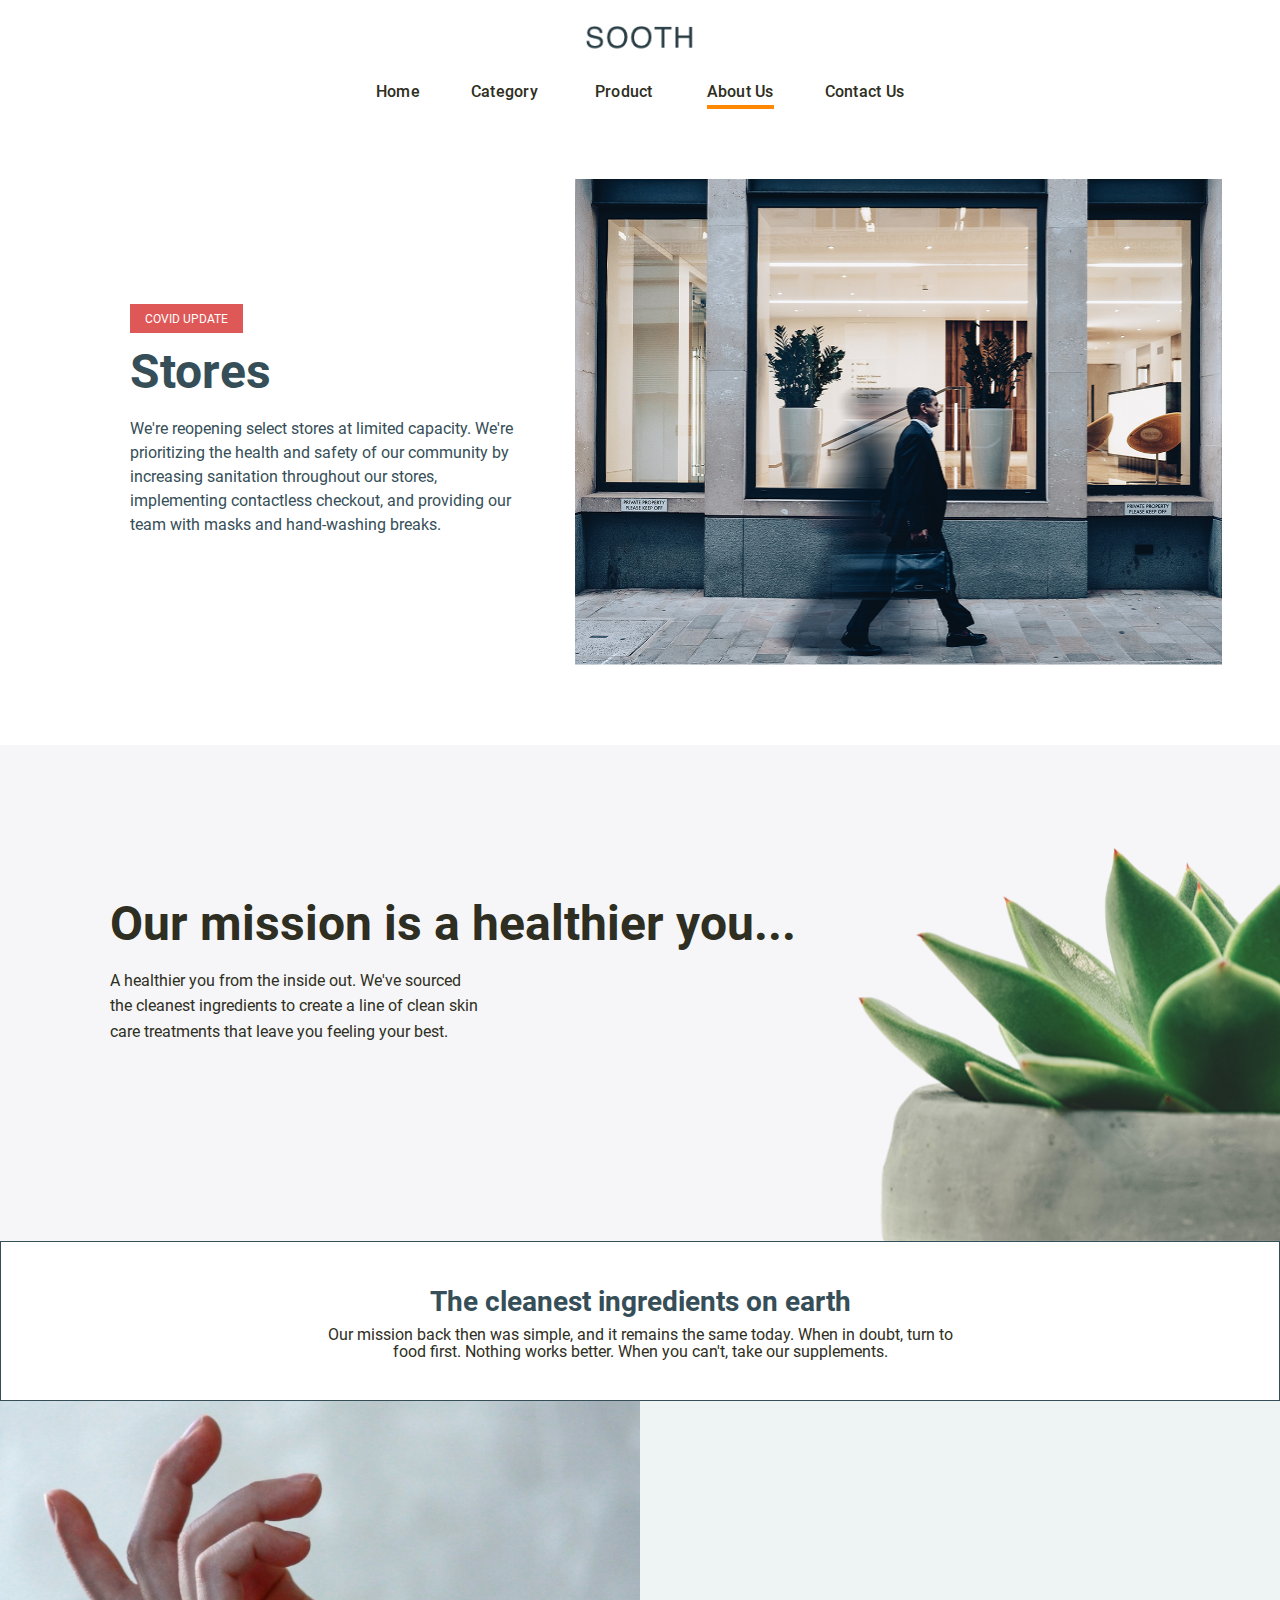
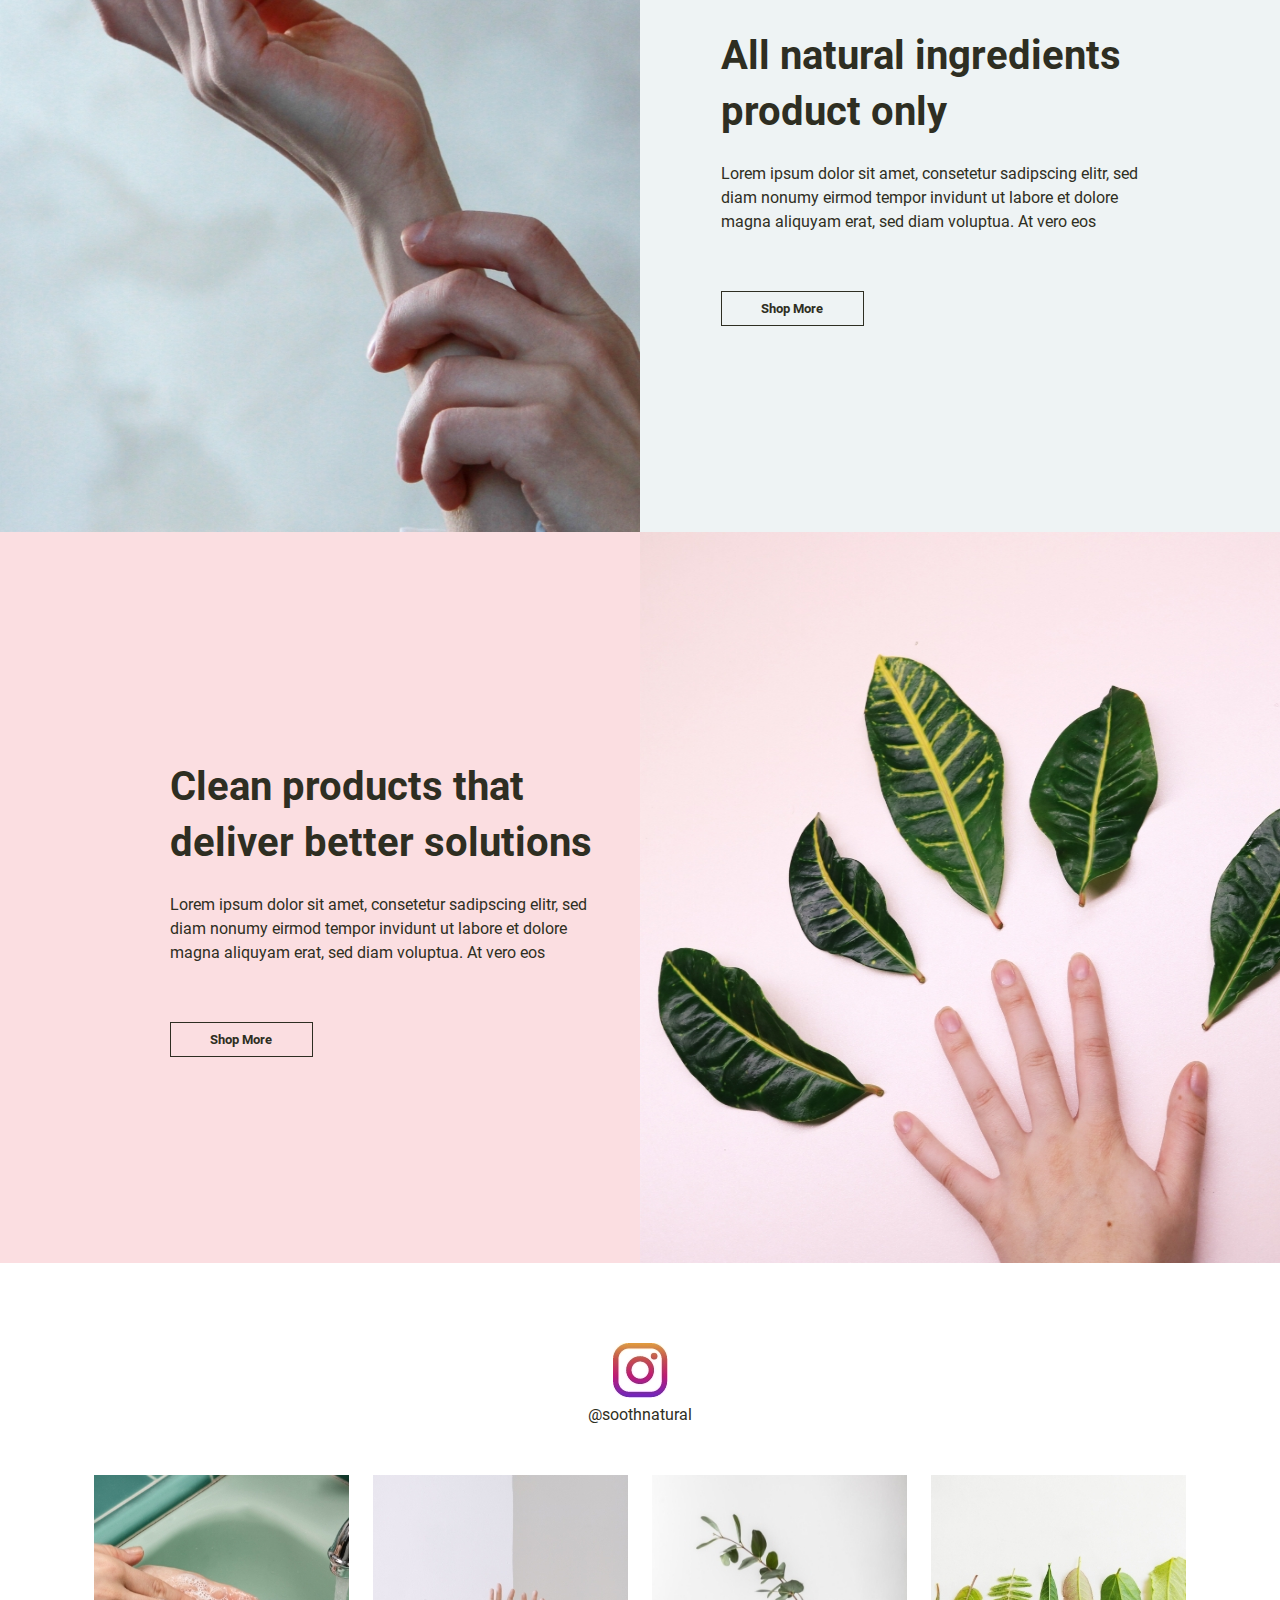
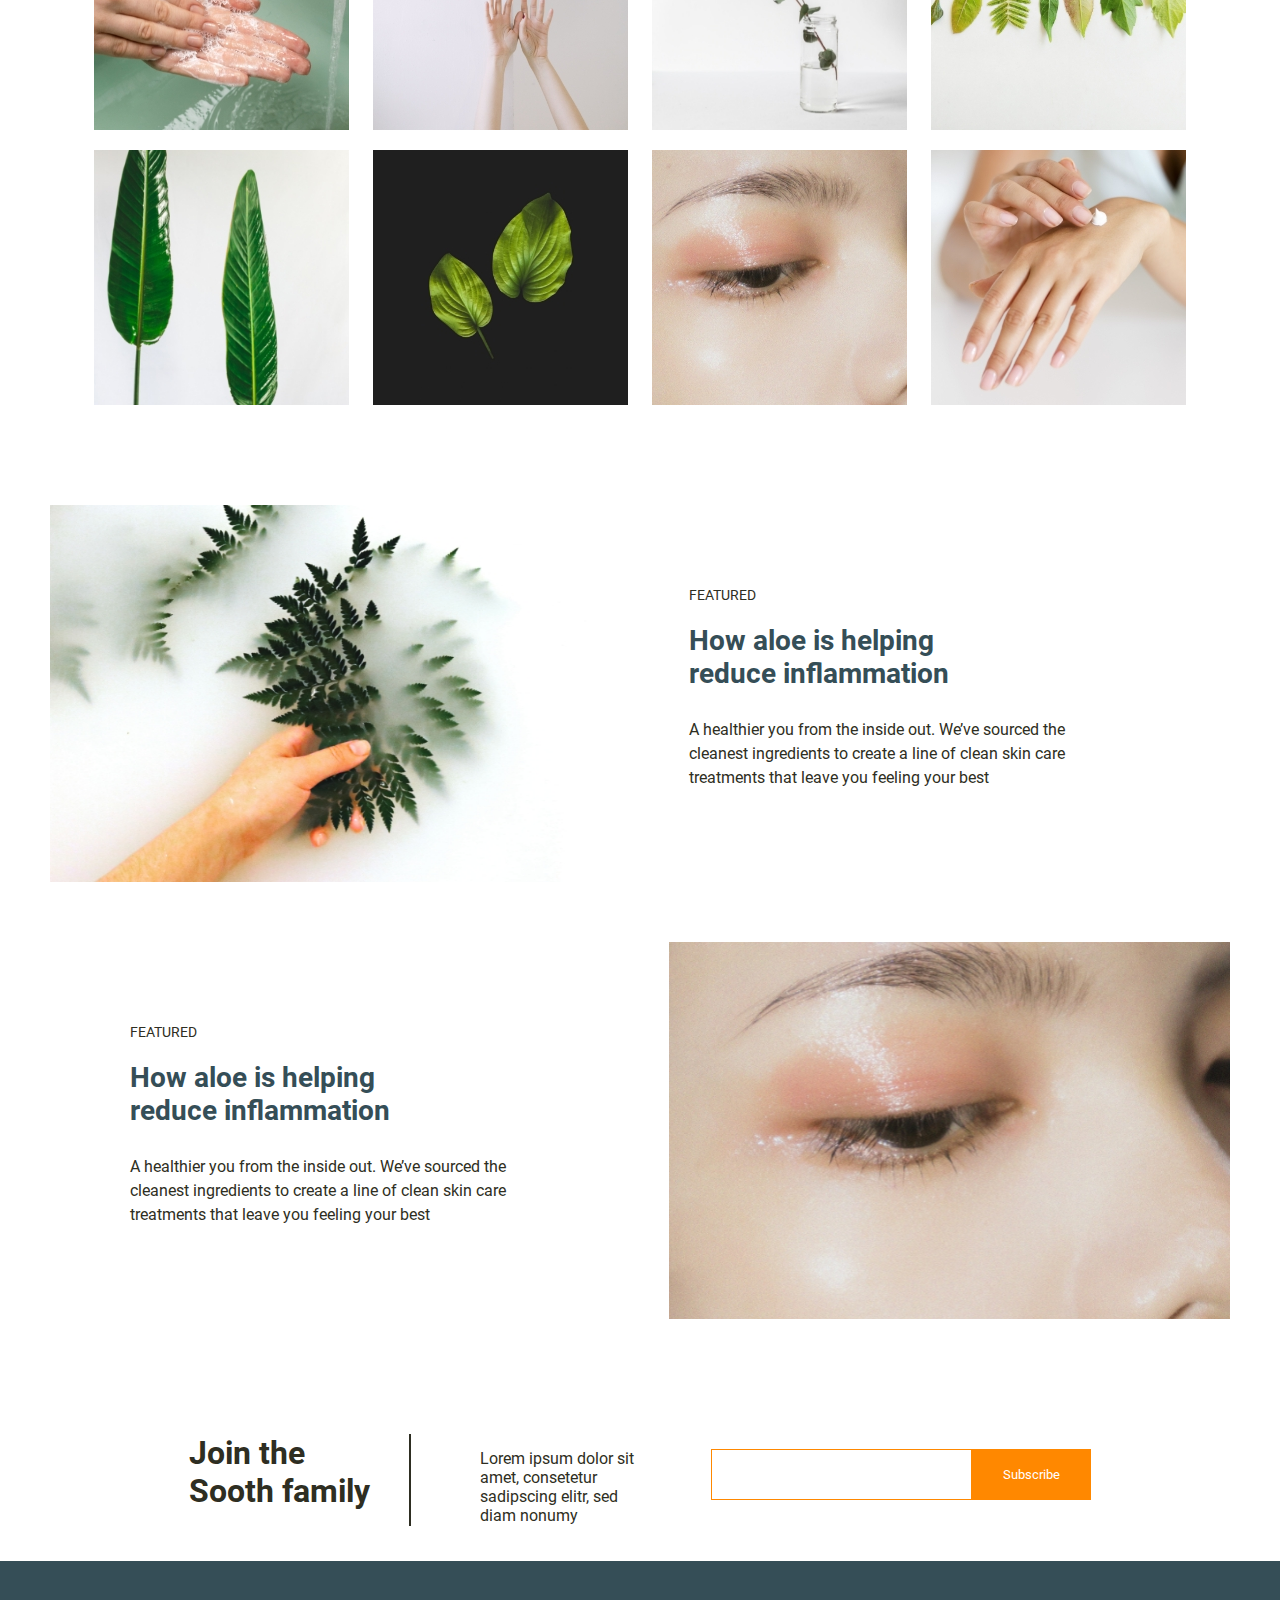
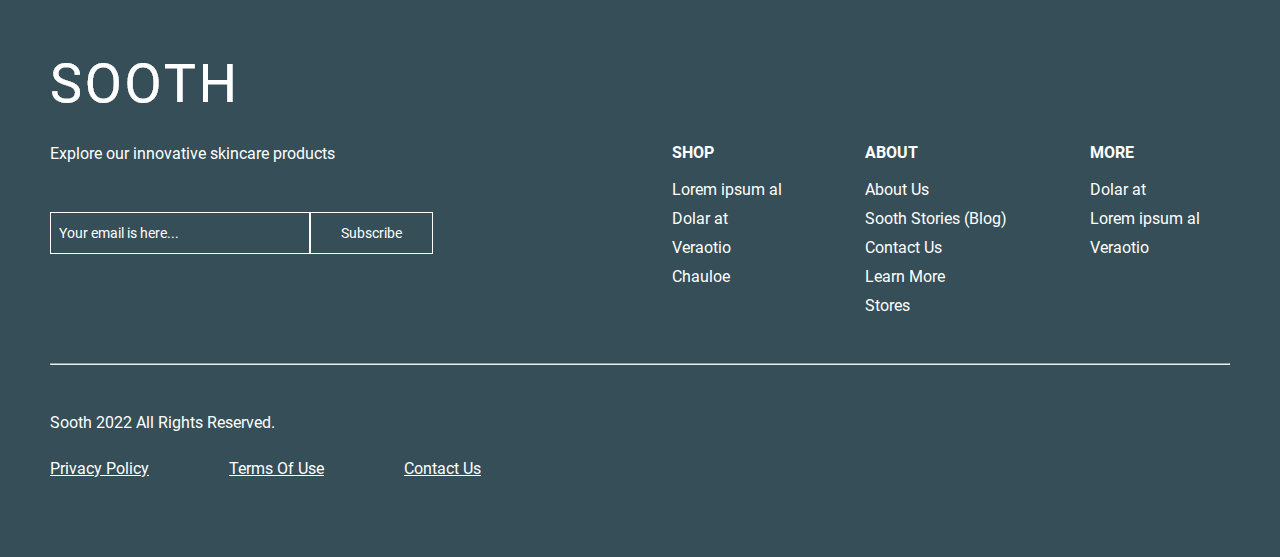
==== commit fdafdc45: "add : category and fix responsive issues" ====
--- a/about.html
+++ b/about.html
@@ -120,8 +120,8 @@
     </div>
     <div class="img-side">
       <img src="img/about-us/about_right_img.jpg" alt="Hand with Leaves" class="pc">
-      <img src="img/about-us/about_right_sp.jpg" alt="Hand with Leaves"class="sp">
-      <img src="img/about-us/about_right_sp.jpg" alt="Hand with Leaves"class="sp-mobile">
+      <img src="img/about-us/about_right_sp.jpg" alt="Hand with Leaves" class="sp">
+      <img src="img/about-us/about_right_sp.jpg" alt="Hand with Leaves" class="sp-mobile">
     </div>
   </section><!--/# left-right -->
   <section class="ig-sec">
@@ -182,10 +182,72 @@
       </div>
     </div>
   </section> <!--/# feature-sec -->
-
-
+  <section id="footer">
+    <footer>
+      <div class="join">
+        <div class="cmn-container join-wrapper">
+          <h3>Join the Sooth family</h3>
+          <div class="join-input">
+            <p>Lorem ipsum dolor sit amet, consetetur
+              sadipscing elitr, sed diam nonumy</p>
+            <div class="joinsub"><input type="text"><button>Subscribe</button></div>
+          </div>
+        </div>
+      </div>
+      <div class="cmn-container">
+        <div class="footer-wrapper">
+          <div class="footer-logo-wrapper">
+            <a href="index.html"><img src="img/footerlogo.png" alt=""></a>
+            <p>Explore our innovative skincare products </p>
+            <input type="email" placeholder="Your email is here..."><button>Subscribe</button>
+          </div>
+          <div class="footer-list-wrapper">
+            <ul>
+              <h5>SHOP</h5>
+              <li>Lorem ipsum al</li>
+              <li>Dolar at </li>
+              <li>Veraotio</li>
+              <li>Chauloe</li>
+            </ul>
+            <ul>
+              <h5>ABOUT</h5>
+              <li>About Us</li>
+              <li>Sooth Stories (Blog) </li>
+              <li>Contact Us</li>
+              <li>Learn More</li>
+              <li>Stores</li>
+            </ul>
+            <ul class="more">
+              <h5>MORE</h5>
+              <li>Dolar at</li>
+              <li>Lorem ipsum al </li>
+              <li>Veraotio</li>
+            </ul>
+          </div>
+        </div>
+        <hr>
+      </div>
+      <div class="cmn-container copy-wrapper">
+        <div class="copy">
+          <p>Sooth 2022 All Rights Reserved.</p>
+          <ul>
+            <li><a href="#">Privacy Policy</a></li>
+            <li><a href="#">Terms Of Use</a></li>
+            <li><a href="#">Contact Us</a></li>
+          </ul>
+        </div>
+        <div class="icon">
+          <i class="fa-brands fa-facebook"></i>
+          <i class="fa-brands fa-instagram"></i>
+          <i class="fa-brands fa-twitter"></i>
+          <i class="fa-brands fa-youtube"></i>
+        </div>
+      </div>
+    </footer>
+  </section> <!--/ #footer-->
+  <script src="/js/lib/jquery.min.js"></script>
+  <script src="/js/common.js"></script>
 </body>
-<script src="/js/lib/jquery.min.js"></script>
-<script src="/js/common.js"></script>
+
 
 </html>--- a/css/common.css
+++ b/css/common.css
@@ -101,9 +101,11 @@
   font-size: 24px;
   font-weight: 700;
 }
-.sp{
+
+.sp {
   display: none;
 }
+
 /*---------------------header------------------------*/
 .gnav {
   z-index: 1000;
@@ -421,120 +423,67 @@
   .cmn-container {
     width: 89.5%;
   }
-  .pc{
+
+  .pc {
     display: none;
   }
-  .sp{
-    display: block;
-  }
-
-/*---------------------Left and Right------------------------*/
-.left-right {
-  flex-direction: column;
-}
-
-.left-right .txt-side {
-  width: 100%;
-  padding: 100px 0 98px;
-}
-
-.left-right .txt-side .txt-side-blk {
-  margin-left: 81px;
-}
-
-.left-right .txt-left .txt-side-blk {
-  margin-left: 80px;
-}
-
-.txt-side-blk .txt-side-title {
-  line-height: 1.4;
-  margin-bottom: 22px;
-  font-size: 40px;
-}
-
-.txt-side-blk .txt-side-para {
-  line-height: 1.5;
-  margin-bottom: 56px;
-  font-size: 16px;
-}
-
-.txt-side-blk .default-btn {
-  padding: 9px 38px;
-  font-size: 14px;
-}
-
-.left-right .img-side {
-  width: 100%;
-}
-
-.left-right .img-side img {
-  width: 100%;
-}
-
-
- 
+
+  .sp {
+    display: block;
+  }
+
+  /*---------------------Left and Right------------------------*/
+  .left-right {
+    flex-direction: column;
+  }
+
+  .left-right .txt-side {
+    width: 100%;
+    padding: 13.021vw 0 12.76vw;
+  }
+
+  .left-right .txt-side .txt-side-blk {
+    margin-left: 10.547vw;
+  }
+
+  .left-right .txt-left .txt-side-blk {
+    margin-left: 10.417vw;
+  }
+
+  .txt-side-blk .txt-side-title {
+    line-height: 1.4;
+    margin-bottom: 2.865vw;
+    font-size: 5.208vw;
+  }
+
+  .txt-side-blk .txt-side-para {
+    line-height: 1.5;
+    margin-bottom: 7.292vw;
+    font-size: 2.083vw;
+  }
+
+  .txt-side-blk .default-btn {
+    padding: 1.172vw 4.948vw;
+    font-size: 1.823vw;
+  }
+
+  .left-right .img-side {
+    width: 100%;
+  }
+
+  .left-right .img-side img {
+    width: 100%;
+  }
+
+
   /* -------------------clean product----------------*/
   .clean-wrapper {
+    display: block;
     background-color: #35736A;
-=======
->>>>>>> 6aec61991905a781ebebb9eeb82cb322d07ff4b7
-    display: block;
-  }
-
-/*---------------------Left and Right------------------------*/
-.left-right {
-  flex-direction: column;
-}
-
-.left-right .txt-side {
-  width: 100%;
-  padding: 100px 0 98px;
-}
-
-.left-right .txt-side .txt-side-blk {
-  margin-left: 81px;
-}
-
-.left-right .txt-left .txt-side-blk {
-  margin-left: 80px;
-}
-
-.txt-side-blk .txt-side-title {
-  line-height: 1.4;
-  margin-bottom: 22px;
-  font-size: 40px;
-}
-
-.txt-side-blk .txt-side-para {
-  line-height: 1.5;
-  margin-bottom: 56px;
-  font-size: 16px;
-}
-
-.txt-side-blk .default-btn {
-  padding: 9px 38px;
-  font-size: 14px;
-}
-
-.left-right .img-side {
-  width: 100%;
-}
-
-.left-right .img-side img {
-  width: 100%;
-}
-
-
-
-  /* -------------------clean product----------------*/
-  .clean-wrapper {
-    display: block;
-    background-color: #35736A;
-  }
-
-  .clean-artl {
-    line-height: 1.5;
-    padding: 13.036vw 23.151vw 12.782vw 5.136vw;
+  }
+
+  .clean-artls {
+    padding: 12.036vw 23.151vw 13.281vw 5.136vw;
   }
 
   .clean-wrapper img {
@@ -543,55 +492,43 @@
 
   }
 
-  .clean-artl h2 {
+  .clean-artls h2 {
     color: #fff;
     font-size: 5.209vw;
     font-weight: 700;
   }
 
-  .clean-artl p {
+  .clean-artls p {
     margin: 2.474vw 0vw 7.813vw 0vw;
     color: #fff;
   }
 
-  .clean-artl a {
+  .clean-artls a {
     padding: 0.521vw 5.209vw;
     border: 0.131vw solid #fff;
-    color: #fff;
     font-size: 1.822vw;
-    font-weight: 700;
   }
 
   /* ----------footer----------------- */
-  footer {
-    background-color: #354E57;
-  }
+
 
   .join {
-    line-height: 1.2;
     padding: 6.557vw 0vw 5vw 0vw;
-    background-color: #fff;
   }
 
   .join-wrapper {
     display: block;
   }
 
+  .join-wrapper p {
+    margin: 5.953vw 0vw 0vw 0vw;
+  }
+
   .join-wrapper h3 {
-    padding-right: 2.214vw;
-    color: #354E57;
-    font-size: 4.167vw;
-    font-weight: 700;
     border-right: none;
   }
 
-  .join-wrapper p {
-    width: 50%;
-    margin: 5.953vw 0vw 0vw 0vw;
-  }
-
   .joinsub {
-    display: flex;
     margin: 6.953vw 0vw 0vw 7.423vw;
   }
 
@@ -609,8 +546,6 @@
     display: inline-block;
     height: 67%;
     padding: 0vw 4.036vw;
-    background-color: #FF8800;
-    color: #fff;
   }
 
   .footer-wrapper {
@@ -619,40 +554,23 @@
   }
 
   .footer-list-wrapper {
-    display: flex;
     margin-left: 4.557vw;
     gap: 14.807vw;
   }
 
-  .footer-logo-wrapper p {
-    margin: 3.906vw 0vw 6.51vw 0vw;
-    color: #FFF;
-    font-size: 2.083vw;
-  }
-
   .footer-logo-wrapper input {
-    padding: 1.563vw 9.376vw 1.563vw 1.042vw;
-    border: 0.131vw solid #fff;
-    background-color: #354E57;
-    font-size: 1.822vw;
-  }
-
-  ::placeholder {
-    color: #fff;
+    padding: 1.563vw 8.376vw 1.563vw 2.042vw;
   }
 
   .footer-logo-wrapper button {
     padding: 1.563vw 3.906vw;
     border: 0.131vw solid #fff;
-    background-color: #354E57;
-    color: #fff;
     font-size: 1.822vw;
   }
 
   .footer-list-wrapper ul {
     line-height: 1.8;
     margin-top: 5.459vw;
-    color: #fff;
   }
 
   .footer-list-wrapper ul h5 {
@@ -665,14 +583,11 @@
   }
 
   .copy p {
-    margin: 3.51vw 0vw 3.906vw 0vw;
-    color: #fff;
-    font-size: 2.083vw;
+    margin: 3.51vw 0vw 4.469vw 0vw;
   }
 
   .copy ul {
     display: flex;
-    color: #fff;
     font-size: 2.083vw;
     gap: 5.417vw;
   }
@@ -705,10 +620,12 @@
   .cmn-container {
     width: 94.3%;
   }
-  .pc{
+
+  .pc {
     display: none;
   }
-  .sp{
+
+  .sp {
     display: block;
   }
 
@@ -718,7 +635,7 @@
   .gnav {
 
     position: relative;
-    padding: 28px 0px 22px 0px;
+    padding: 4.375vw 0vw 3.438vw 0vw;
     text-align: left;
   }
 
@@ -733,9 +650,9 @@
 
   .gnav .logo-img {
     display: inline-block;
-    width: 87px;
+    width: 13.594vw;
     margin: 0;
-    padding-bottom: 0px;
+    padding-bottom: 0vw;
   }
 
   .nav-links {
@@ -748,10 +665,10 @@
     z-index: 100;
     width: 100%;
     height: 0;
-    padding: 94px 0 295px 41px;
+    padding: 14.688vw 0 46.094vw 6.406vw;
     background-color: var(--white);
     transition: all 0.3s ease;
-    gap: 41px;
+    gap: 6.406vw;
   }
 
   .nav-links.show {
@@ -760,65 +677,123 @@
   }
 
   .nav-links li {
-    margin-right: 0px;
-    padding-bottom: 9px;
+    margin-right: 0vw;
+    padding-bottom: 1.406vw;
 
   }
 
   .nav-links li:nth-of-type(3) {
-    margin-right: 0px;
-    margin-left: 0px;
+    margin-right: 0vw;
+    margin-left: 0vw;
   }
 
   .nav-links li a {
     color: var(--bg-dark-green);
-    font-size: 24px;
-    letter-spacing: .6px;
-  }
-
-/*---------------------Left and Right------------------------*/
-.left-right {
-  flex-direction: column;
-}
-
-.left-right .txt-side {
-  width: 100%;
-  padding: 95px 0 103px;
-}
-
-.left-right .txt-side .txt-side-blk {
-  margin-left: 81px;
-}
-
-.left-right .txt-left .txt-side-blk {
-  margin-left: 80px;
-}
-
-.txt-side-blk .txt-side-title {
-  line-height: 1.4;
-  margin-bottom: 22px;
-  font-size: 40px;
-}
-
-.txt-side-blk .txt-side-para {
-  line-height: 1.5;
-  margin-bottom: 58px;
-  font-size: 16px;
-}
-
-.txt-side-blk .default-btn {
-  padding: 8px 38px;
-  font-size: 14px;
-}
-
-.left-right .img-side {
-  width: 100%;
-}
-
-.left-right .img-side img {
-  width: 100%;
-  height: 493px;
-  background-size: cover;
-}
+    font-size: 3.75vw;
+    letter-spacing: 0.094vw;
+  }
+
+  /*---------------------Left and Right------------------------*/
+  .left-right {
+    flex-direction: column;
+  }
+
+  .left-right .txt-side {
+    width: 100%;
+    padding: 14.844vw 0 16.094vw;
+  }
+
+  .left-right .txt-side .txt-side-blk {
+    margin-left: 12.656vw;
+  }
+
+  .left-right .txt-left .txt-side-blk {
+    margin-left: 12.5vw;
+  }
+
+  .txt-side-blk .txt-side-title {
+    line-height: 1.4;
+    margin-bottom: 3.438vw;
+    font-size: 6.25vw;
+  }
+
+  .txt-side-blk .txt-side-para {
+    line-height: 1.5;
+    margin-bottom: 9.063vw;
+    font-size: 2.5vw;
+  }
+
+  .txt-side-blk .default-btn {
+    padding: 1.25vw 5.938vw;
+    font-size: 2.188vw;
+  }
+
+  .left-right .img-side {
+    width: 100%;
+  }
+
+  .left-right .img-side img {
+    width: 100%;
+    height: 77.031vw;
+    background-size: cover;
+  }
+
+  /*--------------------------------Category-----------------------------------*/
+  /*----------------footer--------------------*/
+  .join-wrapper {
+    display: block;
+  }
+
+  .join {
+    padding: 7.656vw 31.25vw 7.5vw 1.25vw;
+  }
+
+  .join-input {
+    display: block;
+  }
+
+  .join-wrapper h3 {
+    border-right: none;
+  }
+
+  .join-wrapper p {
+    width: 80%;
+    margin: 7.5vw 0vw 0vw 0vw;
+  }
+
+  .joinsub {
+    margin: 4.844vw 0vw 0vw 0vw;
+  }
+
+  .joinsub button {
+    padding: 1.984vw 4.844vw;
+  }
+
+  .footer-wrapper {
+    display: block;
+    padding: 9.063vw 0vw 6.094vw 0vw;
+  }
+
+  .footer-list-wrapper {
+    padding-left: 3.125vw;
+    gap: 13.281vw;
+  }
+
+  .footer-list-wrapper ul {
+    margin-top: 7.188vw;
+  }
+
+  .copy-wrapper {
+    display: block;
+  }
+
+  .copy p {
+    margin-top: 5vw;
+  }
+
+  .icon {
+    margin-top: 10.313vw;
+    margin-left: 0.625vw;
+  }
 
 }--- a/css/style.css
+++ b/css/style.css
@@ -680,15 +680,18 @@
 
 /*---------------------About Us Page------------------------*/
 /*covid section*/
-.about-bdy .sp-mobile{
+.about-bdy .sp-mobile {
   display: none;
 }
-.about-bdy .sp{
+
+.about-bdy .sp {
   display: none;
 }
-.about-bdy .pc{
+
+.about-bdy .pc {
   display: block;
 }
+
 .covid-update-sec {
   padding: 50px 0 80px;
 }
@@ -914,19 +917,24 @@
 /* ---------------------category--------------------- */
 .product-category {
   display: flex;
+  column-gap: 37px;
 }
 
 .product-wrapper {
-  padding: 47px 0px 56px 0px;
-}
-
-.slider img {
+  padding: 47px 0px 49px 0px;
+}
+
+/*-----slide----*/
+#slider {
+  height: 497px;
+  background-color: #EEF3F4;
+}
+
+.slider-wrapper {
+  position: relative;
   width: 100%;
-}
-
-
-.slider-wrapper {
-  max-height: 497px;
+  overflow: hidden;
+  max-width: 1400px;
 }
 
 .arr {
@@ -991,7 +999,7 @@
 }
 
 .category-list {
-  width: 20%;
+  flex-basis: 30%;
   padding: 20px 0px;
 }
 
@@ -1029,7 +1037,7 @@
 }
 
 .acen-card-wrapper {
-  margin-left: 19px;
+  /*margin-left: 19px;*/
 }
 
 .thr-acen,
@@ -1042,17 +1050,19 @@
 
 .thr-acen {
   margin-top: 20px;
+  padding-bottom: 10px;
   border-bottom: 2px solid #707070;
 }
 
 .fou-acen {
-  margin-top: 56px;
+  margin-top: 48px;
+  padding-bottom: 9px;
   border-bottom: 2px solid #707070;
 }
 
 /* -------sun-cream------------- */
 .cream-wrapper {
-  padding: 52px 0px 98px 0px;
+  padding: 52px 0px 101px 0px;
 }
 
 .cream-header h3 {
@@ -1085,7 +1095,7 @@
 
 .cream-card img {
   width: 100%;
-  margin-bottom: 20px;
+  margin-bottom: 18px;
 }
 
 .cream-ttl {
@@ -1094,7 +1104,8 @@
 }
 
 .cream-txt {
-  margin: 14px 0px 20px 0px;
+  line-height: 1.3;
+  margin: 12px 0px 12px 0px;
   font-size: 12px;
 }
 
@@ -1105,9 +1116,10 @@
   text-decoration: underline;
 }
 
+/*end of category page */
 
 /*---------------------Contact Us Page------------------------*/
-/*.contact-us-section {
+.contact-us-section {
   padding: 53px 0 50px;
   background-color: #F7F7F7;
 }
@@ -1162,7 +1174,7 @@
 
 .contact-us-boxes .contact-first-box {
   margin-right: 40px;
-  padding: 35px 280px 13px 36px;
+  padding: 37px 280px 13px 39px;
   background-color: var(--white);
 }
 
@@ -1199,98 +1211,198 @@
 .contact-second-box .contact-ph-no .phone {
   cursor: none;
   pointer-events: none;
-}*/
-
-/*---------------------Contact Us Page------------------------*/
-.contact-us-section{
-  padding:53px 0 50px;
-  background-color: #F7F7F7;
-}
-.contact-us-section .contact-us-intro{
-  margin-bottom: 33px;
-}
-.contact-us-section .contact-us-intro .contact-us-title{
-  font-size: 48px;
-  font-weight: 700;
-  color:var(--txt-black);
-  margin-bottom: 30px;
-}
-.contact-us-section .contact-us-intro p{
-  color: var(--txt-black);
-  font-size: 16px;
-  line-height: 1.6;
-  margin-bottom: 25px;
-}
-.contact-us-section .contact-us-intro .contact-us-list{
-  margin-bottom: 25px;
-}
-.contact-us-section .contact-us-intro .contact-us-list li{
-  list-style-type: disc;
-  margin-left: 13px;
-  margin-bottom: 10px;
-  color: var(--bg-dark-green);
-  font-weight: 700;
-}
-.contact-us-intro .contact-us-list li::marker{
-  font-size: 13px;
-  vertical-align: middle;
-}
-.contact-us-section .contact-us-intro .contact-us-list span{
-  color: var(--orange);
-}
-.contact-us-boxes{
-  display: flex;
-  justify-content:center;
-}
-.contact-us-boxes .contact-box{
-  width: 516px;
-}
-.contact-us-boxes .contact-first-box{
-  padding: 37px 280px 13px 39px;
-  background-color: var(--white);
-  margin-right: 40px;
-}
-.contact-us-boxes .contact-first-box .contact-label{
-  margin-bottom: 31px;
-}
-.contact-us-boxes .contact-first-box .contact-label a{
-  text-decoration: underline;
-}
-.contact-first-box .contact-label .contact-info-ttl{
-  font-size: 16px;
-  margin-bottom: 8px;
-  font-weight: 700;
-}
-.contact-us-boxes .contact-second-box{
-  padding: 37px 0 38px 47px;
-  background-color: var(--white);
-}
-.contact-second-box .contact-second-label{
-  font-weight: 700;
-  margin-bottom: 29px;
-}
-.contact-second-box .contact-second-address{
-  font-size: 16px;
-  line-height: 1.5;
-  margin-bottom: 28px;
-}
-.contact-second-box .contact-ph-no .phone{
-  cursor: none;
-  pointer-events: none;
-}
+}
+
 /*Media Query
 Ipad*/
 @media screen and (min-width:768px) and (max-width:1180px) {
 
   /*---------------------home-mv------------------------*/
+  #home-mv {
+    background: url(/img/top/img_home_bg_md.png) center/cover no-repeat;
+  }
+
   .home-mv {
-
     padding: 5.208vw 0 33.594vw 0;
   }
 
   .mv-txt-blk {
     margin-left: 0;
   }
+
+  /*---------------------most-popular------------------------*/
+
+  .mp {
+    padding: 5.208vw 0 7.422vw 0;
+  }
+
+  .mp-ttl-blk {
+    padding: 0vw 8.464vw 3.906vw 8.464vw;
+  }
+
+  .mp-list {
+    column-gap: 7.813vw;
+    row-gap: 5.078vw;
+  }
+
+  .mp-list .product-card {
+    margin: 0;
+  }
+
+  /*---------------------cp-banner------------------------*/
+  .cp-banner {
+    display: block;
+  }
+
+  .cp-banner .txt-left {
+    width: 100%;
+    padding: 12.63vw 0 13.021vw 0;
+  }
+
+  .cp-banner .txt-left .txt-side-blk {
+    margin-left: 10.417vw;
+  }
+
+  .cp-banner .txt-left .txt-side-blk {
+    max-width: 55.859vw;
+  }
+
+  .cp-banner .txt-left .txt-side-blk button {
+    padding: 1.042vw 5.208vw;
+  }
+
+  .cp-banner .img-side {
+    width: 100%;
+    height: 64.453vw;
+  }
+
+  .cp-banner .img-side img {
+    height: 100%;
+  }
+
+  /*---------------------top-recommended------------------------*/
+  .tr {
+    padding: 11.3vw 0 7.682vw 0;
+  }
+
+  .tr-ttl-blk {
+
+    padding: 0vw 8.464vw 5.469vw 8.464vw;
+  }
+
+  .tr-list {
+    justify-content: center;
+    column-gap: 7.813vw;
+    row-gap: 4.883vw;
+  }
+
+  .tr-list .product-card {
+    margin: 0;
+  }
+
+  /*---------------------nip-banner------------------------*/
+  .about-right-txt {
+    display: block;
+  }
+
+  .about-right-txt .txt-side {
+    width: 100%;
+    padding: 12.63vw 0 13.021vw 0;
+  }
+
+  .about-right-txt .txt-side .txt-side-blk {
+    margin-left: 10.417vw;
+  }
+
+  .about-right-txt .txt-side .txt-side-blk h3 {
+    max-width: 51.693vw;
+  }
+
+  .nip-txt {
+    max-width: 75.781vw;
+  }
+
+  .about-right-txt .txt-side .txt-side-blk button {
+    padding: 1.042vw 5.208vw;
+  }
+
+  .about-right-txt .img-side {
+    width: 100%;
+    height: 64.453vw;
+  }
+
+  .about-right-txt .img-side img {
+    width: 100%;
+    height: 100%;
+  }
+
+  /*---------------------best recommended section------------------------*/
+  .br {
+    padding: 5.599vw 0 7.682vw 0;
+  }
+
+  .br-ttl-blk {
+
+    padding: 0vw 8.464vw 4.167vw 8.464vw;
+  }
+
+  .br-list {
+    justify-content: center;
+    column-gap: 7.813vw;
+    row-gap: 4.883vw;
+  }
+
+  .br-list .product-card {
+    margin: 0;
+  }
+
+  /*---------------------ingredients-section------------------------*/
+  .ingredients {
+    padding: 7.161vw 0 7.161vw 0;
+  }
+
+  .ingredients .ingre-ttl-blk {
+    padding-right: 2.083vw;
+  }
+
+  .ingredients .ingre-ttl-blk p {
+    padding-bottom: 6.51vw;
+  }
+
+  .ingredients .ingre-list {
+    align-items: center;
+    column-gap: 5.599vw;
+    row-gap: 5.859vw;
+  }
+
+  .ingredients .ingre-card {
+    margin: 0;
+    /*margin-bottom: 5.729vw;*/
+  }
+
+  .ingredients .ingre-card .ingre-img {
+    width: 26.042vw;
+    height: 26.042vw;
+    margin-bottom: 2.995vw;
+  }
+
+  /*---------------------services-section------------------------*/
+  .services-list li:first-of-type {
+    margin-right: 11.719vw;
+    max-width: 17.708vw;
+  }
+
+  .services-list li:nth-of-type(2) {
+    margin-right: 11.719vw;
+    max-width: 19.271vw;
+
+  }
+
+  .services-list li:last-of-type {
+    margin-right: 9.115vw;
+    max-width: 8.854vw;
+  }
+
   /*---------------------products main visual------------------------*/
   .p-mv {
     padding: 6.51vw 0 1.30vw 0;
@@ -1384,11 +1496,13 @@
   }
 
   .product-right-txt .txt-side .txt-side-blk h3 {
-    max-width: 397px;
-  }
+    max-width: 51.693vw;
+  }
+
   .product-right-txt .txt-side .txt-side-blk .txt-side-para br {
     display: inline-block;
   }
+
   .product-right-txt .txt-side .txt-side-blk button {
     padding: 1.042vw 5.208vw;
   }
@@ -1397,7 +1511,8 @@
     width: 100%;
     height: 64.453vw;
   }
-  .product-right-txt .img-side img{
+
+  .product-right-txt .img-side img {
     height: 100%;
   }
 
@@ -1408,108 +1523,28 @@
 
   /*end of products page */
 
-  /*.acen-card h3 {
-    padding: 1vw 0 0.651vw 0;
-    font-size: 1.822vw;
-    font-weight: 700;
-  }*/
-
-  /*.acen-card p {
-    padding-bottom: 1.432vw;
-    font-size: 1.563vw;
-  }
-
-  .acen-card .price {
-    padding: 0 0 1.758vw 0;
-    font-size: 1.563vw;
-    font-weight: 500;
-  }*/
-
-
-
-
-  /*.acen-card button {
-    width: 100%;
-    padding: 0.911vw 0 1.432vw 0;
-    text-align: center;
-  }*/
-
-  /*.acen-card button span {
-    position: relative;
-    padding-right: 1.641vw;
-    padding-left: 2.421vw;
-    color: var(--txt-black);
-    font-size: 1.563vw;
-    font-weight: 500;
-    text-wrap: nowrap;
-  }*/
-
-  /*.acen-card button span::before {
-    display: inline-block;
-    position: absolute;
-    bottom: 0;
-    left: 0;
-    width: 1.367vw;
-    height: 1.301vw;
-    background: url(/img/top/img_shopping_cart.svg) center/contain no-repeat;
-    content: '';
-  }*/
-
-
   /* ---------------------category--------------------- */
   .product-category {
     display: block;
   }
 
   .product-wrapper {
-    padding: 6.12vw 0vw 7.292vw 0vw;
-  }
-
-  .slider img {
-    width: 100%;
+    padding: 6.12vw 0vw 5.292vw 0vw;
+  }
+
+  /*---------slider------*/
+
+  #slider {
+    height: 57.682vw;
   }
 
   .slider-wrapper {
-    z-index: 1;
-    height: 64.583vw;
-  }
-
-  #slider {
-    height: 57.714vw;
-  }
-
-  .arr {
-    color: #2f0909;
-    /* position: relative; */
-  }
-
-  .slider-txt h2 {
-    margin-bottom: 2.343vw;
-    color: #2E2E22;
-    font-size: 6.25vw;
-    font-weight: 700;
-  }
-
-  .slider {
-    position: relative;
+    height: 57.682vw;
   }
 
   .slider-txt {
-    position: absolute;
-    top: 18.88vw;
-    right: 102.605vw;
-    bottom: 18.49vw;
-    left: 22.136vw;
-    line-height: 1.3;
-    max-width: 58.854vw;
-  }
-
-  .solution {
-    margin: 0 auto;
-    padding: 5.468vw 0vw 5.078vw 0vw;
-    border: 0.131vw solid;
-    color: #354E57;
-    text-align: center;
+    top: 8.073vw;
+    left: 8.984vw;
   }
 
   .solution h3 {
@@ -1520,23 +1555,12 @@
 
   .product-nav ul li {
     padding: 2.604vw 5.641vw;
-    border: 0.131vw solid;
     font-size: 2.343vw;
-    border-radius: 6.51vw;
   }
 
   .product-nav {
-    display: flex;
-    justify-content: center;
-    margin-bottom: 5.209vw;
     padding: 0vw 6.12vw 0vw 6.719vw;
     gap: 9.855vw;
-  }
-
-  .product-nav ul li:hover,
-  .visited {
-    background-color: #D1B0A8;
-    color: #fff;
   }
 
   .category-list {
@@ -1593,15 +1617,18 @@
   }
 
   .thr-acen {
-    margin-top: 0.604vw;
+    margin-top: -0.651vw;
+    padding-bottom: 0vw;
+    row-gap: 5.208vw;
+    column-gap: 4.948vw;
     border-bottom: none;
-    row-gap: 5.208vw;
   }
 
   .fou-acen {
     margin-top: 0vw;
     row-gap: 0.391vw;
     border-bottom: 0.26vw solid #707070;
+    column-gap: 5.208vw;
   }
 
   .blk {
@@ -1610,7 +1637,7 @@
 
   /* -------sun-cream------------- */
   .cream-wrapper {
-    padding: 6.771vw 0vw 7.76vw 0vw;
+    padding: 6.771vw 0vw 8.76vw 0vw;
   }
 
   .cream-header h3 {
@@ -1638,7 +1665,7 @@
     width: 93%;
     padding-left: 10.209vw;
     grid-template-columns: repeat(2, 1fr);
-    row-gap: 5.942vw;
+    row-gap: 4.942vw;
   }
 
   .cream-card img {
@@ -1652,7 +1679,7 @@
   }
 
   .cream-txt {
-    margin: 1.822vw 0vw 2.604vw 0vw;
+    margin: 1.822vw 0vw 1.604vw 0vw;
     font-size: 1.563vw;
   }
 
@@ -1664,19 +1691,21 @@
   }
 
   /*---------------------About Us Page------------------------*/
-  .about-bdy .sp-mobile{
+  .about-bdy .sp-mobile {
     display: none;
   }
-  .about-bdy .sp{
+
+  .about-bdy .sp {
     display: block;
   }
-  .about-bdy .pc{
+
+  .about-bdy .pc {
     display: none;
   }
-  
+
   /*covid section*/
   .covid-update-sec {
-    padding: 20px 0 50px;
+    padding: 2.604vw 0 6.51vw;
   }
 
   .covid-update-sec .cmn-container {
@@ -1685,35 +1714,35 @@
 
   .covid-update-sec .covid-sec-lft {
     margin-top: 0;
-    margin-bottom: 40px;
+    margin-bottom: 5.208vw;
     margin-left: 0;
   }
 
   .covid-sec-lft span {
-    margin-bottom: 15px;
-    padding: 7px 15px;
-    font-size: 12px;
+    margin-bottom: 1.953vw;
+    padding: 0.911vw 1.953vw;
+    font-size: 1.563vw;
   }
 
   .covid-sec-lft h3 {
-    margin-bottom: 22px;
-    font-size: 48px;
+    margin-bottom: 2.865vw;
+    font-size: 6.25vw;
   }
 
   .covid-sec-lft p {
     line-height: 1.5;
-    font-size: 16px;
+    font-size: 2.083vw;
   }
 
   .covid-update-sec .covid-sec-rgt img {
     width: 100%;
-    height: 513.43px;
+    height: 66.853vw;
     margin-left: 0;
   }
 
   /*our mission*/
   .mission-sec {
-    padding: 73px 0 140px;
+    padding: 9.505vw 0 18.229vw;
     background: url("../img/about-us/mission_cover.jpg") no-repeat center/cover;
   }
 
@@ -1723,46 +1752,46 @@
 
   .mission-sec h3 {
     line-height: 1.15;
-    margin-bottom: 20px;
-    font-size: 48px;
+    margin-bottom: 2.604vw;
+    font-size: 6.25vw;
   }
 
   .mission-sec p {
     line-height: 1.6;
-    font-size: 16px;
+    font-size: 2.083vw;
   }
 
   /*middle-txt*/
   .middle-txt {
-    padding: 43px 0 39px;
-    border: 1px solid var(--bg-dark-green);
+    padding: 5.599vw 0 5.078vw;
+    border: 0.13vw solid var(--bg-dark-green);
   }
 
   .middle-txt .mid-title {
-    margin-bottom: 10px;
-    font-size: 28px;
+    margin-bottom: 1.302vw;
+    font-size: 3.646vw;
   }
 
   .middle-txt .mid-para {
     line-height: 1.1;
-    font-size: 16px;
+    font-size: 2.083vw;
   }
 
   /*Hand Section*/
 
   .left-right .hand-txt-side button {
-    border: 1px solid var(--txt-black);
+    border: 0.13vw solid var(--txt-black);
   }
 
   /*Pink Hand Section*/
 
   .about-left-txt .default-btn {
-    border: 1px solid var(--txt-black);
+    border: 0.13vw solid var(--txt-black);
   }
 
   /*Instagram Section*/
   .ig-sec {
-    padding: 50px 0 0;
+    padding: 6.51vw 0 0;
   }
 
   .ig-sec .cmn-container {
@@ -1770,21 +1799,21 @@
   }
 
   .ig-sec .ig-acc-logo {
-    margin-bottom: 40px;
+    margin-bottom: 5.208vw;
   }
 
   .ig-acc-logo img {
-    margin-bottom: 9px;
+    margin-bottom: 1.172vw;
   }
 
   .ig-photo-gallery li {
-    margin-right: 57px;
-    margin-bottom: 60px;
+    margin-right: 7.422vw;
+    margin-bottom: 7.813vw;
   }
 
   .ig-photo-gallery li img {
-    width: 314px;
-    height: 255px;
+    width: 40.885vw;
+    height: 33.203vw;
   }
 
   .ig-photo-gallery li:nth-child(2n) {
@@ -1793,11 +1822,11 @@
 
   /*---------------------Feature Section-----------------------*/
   .feature-sec {
-    padding-bottom: 80px;
+    padding-bottom: 10.417vw;
   }
 
   .feature-sec .first-feature {
-    margin-bottom: 85px;
+    margin-bottom: 11.068vw;
   }
 
   .feature-sec .cmn-container {
@@ -1819,9 +1848,9 @@
 
   .feature-sec .feature-img-side img {
     width: 100%;
-    height: 463px;
+    height: 60.286vw;
     margin-right: 0;
-    margin-bottom: 40px;
+    margin-bottom: 5.208vw;
   }
 
   .feature-sec .feature-txt-side {
@@ -1829,28 +1858,28 @@
   }
 
   .feature-sec .feature-txt-side .feature-txt-blk {
-    margin-top: -10px;
+    margin-top: -1.302vw;
   }
 
   .feature-sec .feature-txt-side strong {
     display: inline-block;
-    margin-bottom: 22px;
-    font-size: 14px;
+    margin-bottom: 2.865vw;
+    font-size: 1.823vw;
     font-weight: 400;
     text-transform: uppercase;
   }
 
   .feature-sec .feature-txt-side h3 {
     line-height: 1.19;
-    margin-bottom: 28px;
+    margin-bottom: 3.646vw;
     color: var(--bg-dark-green);
-    font-size: 28px;
+    font-size: 3.646vw;
     font-weight: 700;
   }
 
   .feature-sec .feature-txt-side p {
     line-height: 1.5;
-    font-size: 16px;
+    font-size: 2.083vw;
   }
 
   .feature-sec .feature-txt-lft {
@@ -1863,39 +1892,39 @@
   }
 
   .second-feature .feature-txt-lft {
-    margin-left: 7px;
+    margin-left: 0.911vw;
   }
 
   /*---------------------Contact Us Page------------------------*/
   .contact-us-section {
-    padding: 53px 0 50px;
+    padding: 6.901vw 0 6.51vw;
   }
 
   .contact-us-section .contact-us-intro {
-    margin-bottom: 45px;
+    margin-bottom: 5.859vw;
   }
 
   .contact-us-section .contact-us-intro .contact-us-title {
-    margin-bottom: 30px;
-    font-size: 48px;
+    margin-bottom: 3.906vw;
+    font-size: 6.25vw;
   }
 
   .contact-us-section .contact-us-intro p {
-    margin-bottom: 25px;
-    font-size: 16px;
+    margin-bottom: 3.255vw;
+    font-size: 2.083vw;
   }
 
   .contact-us-section .contact-us-intro .contact-us-list {
-    margin-bottom: 25px;
+    margin-bottom: 3.255vw;
   }
 
   .contact-us-section .contact-us-intro .contact-us-list li {
-    margin-bottom: 10px;
-    margin-left: 13px;
+    margin-bottom: 1.302vw;
+    margin-left: 1.693vw;
   }
 
   .contact-us-intro .contact-us-list li::marker {
-    font-size: 13px;
+    font-size: 1.693vw;
   }
 
   .contact-us-boxes {
@@ -1904,17 +1933,17 @@
   }
 
   .contact-us-boxes .contact-box {
-    width: 512px;
+    width: 66.667vw;
   }
 
   .contact-us-boxes .contact-first-box {
     margin-right: 0;
-    margin-bottom: 40px;
-    padding: 35px 280px 13px 38px;
+    margin-bottom: 5.208vw;
+    padding: 4.557vw 36.458vw 1.693vw 4.948vw;
   }
 
   .contact-us-boxes .contact-first-box .contact-label {
-    margin-bottom: 31px;
+    margin-bottom: 4.036vw;
   }
 
   .contact-us-boxes .contact-first-box .contact-label a {
@@ -1922,25 +1951,25 @@
   }
 
   .contact-first-box .contact-label .contact-info-ttl {
-    margin-bottom: 8px;
-    font-size: 16px;
+    margin-bottom: 1.042vw;
+    font-size: 2.083vw;
     font-weight: 700;
   }
 
   .contact-us-boxes .contact-second-box {
-    padding: 33px 0 38px 45px;
+    padding: 4.297vw 0 4.948vw 5.859vw;
     background-color: var(--white);
   }
 
   .contact-second-box .contact-second-label {
-    margin-bottom: 29px;
+    margin-bottom: 3.776vw;
     font-weight: 700;
   }
 
   .contact-second-box .contact-second-address {
     line-height: 1.5;
-    margin-bottom: 28px;
-    font-size: 16px;
+    margin-bottom: 3.646vw;
+    font-size: 2.083vw;
   }
 
   .contact-second-box .contact-ph-no .phone {
@@ -1964,6 +1993,10 @@
   }
 
   /*---------------------home-mv------------------------*/
+  #home-mv {
+    background: url(/img/top/img_home_bg_sp.png) center/cover no-repeat;
+  }
+
   .home-mv {
 
     padding: 77.188vw 0 9.375vw 0;
@@ -1973,6 +2006,191 @@
     margin-left: 9.688vw;
     max-width: 70.625vw;
   }
+
+  .home-mv p {
+    padding-bottom: 3.125vw;
+  }
+
+  /*---------------------most-popular------------------------*/
+
+  .mp {
+    padding: 6.25vw 0 9.3vw 0;
+  }
+
+  .mp-ttl-blk {
+    padding: 0vw 3.438vw 4.688vw 3.438vw;
+  }
+
+  .mp-list {
+    column-gap: 9.375vw;
+    row-gap: 6.094vw;
+  }
+
+  .mp-list .product-card {
+    margin: 0;
+  }
+
+  /*---------------------cp-banner------------------------*/
+  .cp-banner {
+    display: block;
+  }
+
+  .cp-banner .txt-left {
+    width: 100%;
+    padding: 15.156vw 0 15.625vw 0;
+  }
+
+  .cp-banner .txt-left .txt-side-blk {
+    margin-left: 12.5vw;
+  }
+
+  .cp-banner .txt-left .txt-side-blk {
+    max-width: 67.031vw;
+  }
+
+  .cp-banner .txt-left .txt-side-blk button {
+    padding: 1.25vw 6.25vw;
+  }
+
+  .cp-banner .img-side {
+    width: 100%;
+    height: 77.344vw;
+  }
+
+  .cp-banner .img-side img {
+    height: 100%;
+  }
+
+  /*---------------------top-recommended------------------------*/
+  .tr {
+    padding: 6.8vw 0 9.219vw 0;
+  }
+
+  .tr-ttl-blk {
+
+    padding: 0vw 3.438vw 5vw 3.438vw;
+  }
+
+  .tr-list {
+    justify-content: center;
+    column-gap: 9.375vw;
+    row-gap: 5.859vw;
+  }
+
+  .tr-list .product-card {
+    margin: 0;
+  }
+
+  /*---------------------nip-banner------------------------*/
+  .about-right-txt {
+    display: block;
+  }
+
+  .about-right-txt .txt-side {
+    width: 100%;
+    padding: 15.156vw 0 15.625vw 0;
+  }
+
+  .about-right-txt .txt-side .txt-side-blk {
+    margin-left: 12.5vw;
+  }
+
+  .about-right-txt .txt-side .txt-side-blk h3 {
+    max-width: 62.031vw;
+  }
+
+  .about-right-txt .txt-side .txt-side-blk p {
+    max-width: 66.719vw;
+  }
+
+  .about-right-txt .txt-side .txt-side-blk button {
+    padding: 1.25vw 6.25vw;
+  }
+
+  .about-right-txt .img-side {
+    width: 100%;
+    height: 77.344vw;
+  }
+
+  .about-right-txt .img-side img {
+    width: 100%;
+    height: 100%;
+  }
+
+  /*---------------------best recommended section------------------------*/
+  .br {
+    padding: 6.719vw 0 9.219vw 0;
+  }
+
+  .br-ttl-blk {
+
+    padding: 0vw 3.438vw 5vw 3.438vw;
+  }
+
+  .br-list {
+    justify-content: center;
+    column-gap: 9.375vw;
+    row-gap: 5.859vw;
+  }
+
+  .br-list .product-card {
+    margin: 0;
+  }
+
+  /*---------------------ingredients-section------------------------*/
+  .ingredients {
+    padding: 8.9vw 0 0.156vw 0;
+  }
+
+  .ingredients .ingre-ttl-blk p {
+    padding-bottom: 6.719vw;
+  }
+
+  .ingredients .ingre-list {
+    flex-direction: column;
+    align-items: center;
+
+
+  }
+
+  .ingredients .ingre-card {
+    margin: 0;
+    margin-bottom: 6.875vw;
+  }
+
+  .ingredients .ingre-card:first-child {
+    margin-bottom: 9.375vw;
+  }
+
+  .ingredients .ingre-card:nth-child(5) {
+    margin-bottom: 7.188vw;
+  }
+
+  /*---------------------services-section------------------------*/
+  .services-list {
+    flex-direction: column;
+    justify-content: center;
+    align-items: center;
+    row-gap: 11.406vw;
+  }
+
+  .services-list li:first-of-type {
+    margin-right: 0.313vw;
+    max-width: 21.25vw;
+  }
+
+  .services-list li:nth-of-type(2) {
+    /*margin-left: 17.969vw;*/
+    margin-right: 0.313vw;
+    max-width: 23.125vw;
+
+  }
+
+  .services-list li:last-of-type {
+    margin-right: 0.313vw;
+    max-width: 10.625vw;
+  }
+
   /*---------------------products main visual------------------------*/
   .p-mv {
     padding: 4.688vw 0 3.906vw 0;
@@ -2091,20 +2309,159 @@
     display: block;
   }
 
+  /*-----------------------Category-----------------------*/
+
+  .product-wrapper {
+    padding: 6.406vw 0vw 7.656vw 0vw;
+  }
+
+  #slider {
+    height: 69.531vw;
+  }
+
+  .slider-wrapper {
+    height: 69.531vw;
+  }
+
+  .slider-txt {
+    top: 11.562vw;
+    left: 6.339vw;
+  }
+
+  .product-nav {
+    margin-bottom: 6.563vw;
+    padding: 0vw 7.344vw 0vw 7.188vw;
+    gap: 1.875vw;
+  }
+
+  .product-category {
+    display: block;
+  }
+
+  .category-list {
+    display: flex;
+    width: 100%;
+    height: 54.531vw;
+    margin-left: 9.151vw;
+    padding: 1vw 0vw;
+    gap: 14.328vw;
+  }
+
+  .acen-card-wrapper {
+    display: block;
+  }
+
+  .acen-img img {
+    height: 90.313vw;
+  }
+
+  .sec-acen {
+    display: grid;
+    grid-template-columns: repeat(2, 1fr);
+    column-gap: 3.125vw;
+  }
+
+  .thr-acen {
+    display: grid;
+    margin-top: 1.719vw;
+    grid-template-columns: repeat(2, 1fr);
+    row-gap: 1.406vw;
+  }
+
+  .fou-acen {
+    display: grid;
+    margin-top: 6.094vw;
+    padding-bottom: 0vw;
+    grid-template-columns: repeat(2, 1fr);
+    row-gap: 3.125vw;
+  }
+
+  .clean-wrapper {
+    display: block;
+  }
+
+  .clean-artls {
+    line-height: 1.4;
+    padding: 14.375vw 12.188vw 15.531vw 9.375vw;
+  }
+
+  .clean-artls p {
+    margin: 3.906vw 0vw 9.688vw 0vw;
+  }
+
+  .clean-artls a {
+    padding: 1.094vw 6.25vw;
+  }
+
+  .clean-wrapper img {
+    width: 100%;
+    height: 77.344vw;
+  }
+
+  /*------------cream--------------*/
+
+  .cream-wrapper {
+    padding-bottom: 1.875vw;
+  }
+
+  .cream-header h3 {
+    margin-bottom: 3.125vw;
+    margin-left: 0vw;
+  }
+
+  .cream-wrapper {
+    margin-top: 2.031vw;
+  }
+
+  .cream-header p {
+    margin-bottom: 6.406vw;
+    padding-left: 0vw;
+  }
+
+  .cream-card {
+    width: 100%;
+    margin-bottom: 4.844vw;
+  }
+
+  .cream-card-wrapper {
+    display: block;
+    padding: 0vw 27.656vw 0vw 27.656vw;
+  }
+
+  .cream-card img {
+    margin-bottom: 3.438vw;
+  }
+
+  .cream-ttl {
+    text-align: center;
+  }
+
+  .cream-txt {
+    margin: 2.188vw 0vw 1.563vw 0vw;
+    text-align: center;
+  }
+
+  .cream-card a {
+    padding: 0% 36%;
+    font-size: 2.188vw;
+  }
+
   /*---------------------About Us Page------------------------*/
   /*covid section*/
-  .about-bdy .sp-mobile{
-    display:block;
-  }
-  .about-bdy .sp{
+  .about-bdy .sp-mobile {
+    display: block;
+  }
+
+  .about-bdy .sp {
     display: none;
   }
-  .about-bdy .pc{
+
+  .about-bdy .pc {
     display: none;
   }
 
   .covid-update-sec {
-    padding: 30px 0 60px;
+    padding: 4.688vw 0 9.375vw;
   }
 
   .covid-update-sec .cmn-container {
@@ -2113,86 +2470,86 @@
 
   .covid-update-sec .covid-sec-lft {
     margin-top: 0;
-    margin-bottom: 40px;
-    margin-left: 2px;
+    margin-bottom: 6.25vw;
+    margin-left: 0.313vw;
   }
 
   .covid-sec-lft span {
-    margin-bottom: 15px;
-    padding: 7px 15px;
-    font-size: 12px;
+    margin-bottom: 2.344vw;
+    padding: 1.094vw 2.344vw;
+    font-size: 1.875vw;
   }
 
   .covid-sec-lft h3 {
-    margin-bottom: 24px;
-    font-size: 48px;
+    margin-bottom: 3.75vw;
+    font-size: 7.5vw;
   }
 
   .covid-sec-lft p {
     line-height: 1.5;
-    margin-bottom: -10px;
-    font-size: 16px;
+    margin-bottom: -1.563vw;
+    font-size: 2.5vw;
   }
 
   .covid-update-sec .covid-sec-rgt img {
     width: 100%;
-    height: 449.5px;
+    height: 70.234vw;
     margin-left: 0;
   }
 
   /*our mission*/
   .mission-sec {
-    padding: 80px 0 155px;
+    padding: 12.5vw 0 24.219vw;
     background: url("../img/about-us/mission_cover.jpg") no-repeat center/cover;
   }
 
   .mission-sec .mission-txt {
-    margin-left: 20px;
+    margin-left: 3.125vw;
   }
 
   .mission-sec h3 {
     line-height: 1.15;
-    margin-bottom: 20px;
-    font-size: 48px;
+    margin-bottom: 3.125vw;
+    font-size: 7.5vw;
   }
 
   .mission-sec p {
     line-height: 1.6;
     color: var(--txt-black);
-    font-size: 16px;
+    font-size: 2.5vw;
   }
 
   /*middle-txt*/
   .middle-txt {
-    padding: 44px 0 39px;
-    border: 1px solid var(--bg-dark-green);
+    padding: 6.875vw 0 6.094vw;
+    border: 0.156vw solid var(--bg-dark-green);
   }
 
   .middle-txt .mid-title {
-    margin-bottom: 10px;
-    font-size: 28px;
+    margin-bottom: 1.563vw;
+    font-size: 4.375vw;
   }
 
   .middle-txt .mid-para {
     line-height: 1.2;
-    font-size: 16px;
+    font-size: 2.5vw;
   }
 
   /*Hand Section*/
 
   .left-right .hand-txt-side button {
-    border: 1px solid var(--txt-black);
+    border: 0.156vw solid var(--txt-black);
   }
 
   /*Pink Hand Section*/
 
   .about-left-txt .default-btn {
-    border: 1px solid var(--txt-black);
+    border: 0.156vw solid var(--txt-black);
   }
 
   /*Instagram Section*/
   .ig-sec {
-    padding: 60px 0 36px;
+    padding: 9.375vw 0 5.625vw;
   }
 
   .ig-sec .cmn-container {
@@ -2200,21 +2557,21 @@
   }
 
   .ig-sec .ig-acc-logo {
-    margin-bottom: 40px;
+    margin-bottom: 6.25vw;
   }
 
   .ig-acc-logo img {
-    margin-bottom: 9px;
+    margin-bottom: 1.406vw;
   }
 
   .ig-photo-gallery li {
-    margin-right: 24px;
-    margin-bottom: 24px;
+    margin-right: 3.75vw;
+    margin-bottom: 3.75vw;
   }
 
   .ig-photo-gallery li img {
-    width: 255px;
-    height: 255px;
+    width: 39.844vw;
+    height: 39.844vw;
   }
 
   .ig-photo-gallery li:nth-child(2n) {
@@ -2222,77 +2579,160 @@
   }
 
   /*---------------------Feature Section-----------------------*/
-.feature-sec {
-  padding: 0 25px 80px;
-}
-
-.feature-sec .first-feature {
-  margin-bottom: 80px;
-}
-
-.feature-sec .cmn-container {
-  flex-direction: column;
-}
-
-.feature-sec .second-feature .feature-txt-side {
-  order: 2;
-}
-
-.feature-sec .second-feature .feature-img-side {
-  order: 1;
-}
-.feature-sec .feature-img-side {
-  width: 100%;
-  margin-right:0;
-}
-
-.feature-sec .feature-img-side img {
-  width: 100%;
-  height: 379px;
-  margin-right:0;
-  margin-bottom: 40px;
-}
-
-.feature-sec .feature-txt-side {
-  width: 100%;
-}
-
-.feature-sec .feature-txt-side .feature-txt-blk {
-  margin-top: -10px;
-}
-
-.feature-sec .feature-txt-side strong {
-  display: inline-block;
-  margin-bottom: 22px;
-  font-size: 14px;
-  font-weight: 400;
-  text-transform: uppercase;
-}
-
-.feature-sec .feature-txt-side h3 {
-  line-height: 1.19;
-  margin-bottom: 28px;
-  color: var(--bg-dark-green);
-  font-size: 28px;
-  font-weight: 700;
-}
-
-.feature-sec .feature-txt-side p {
-  line-height: 1.5;
-  font-size: 16px;
-}
-
-.feature-sec .feature-txt-lft {
-  margin-left:0;
-}
-
-.feature-sec .feature-right-img {
-  margin-right: 0;
-  margin-left:0;
-}
-.second-feature .feature-txt-lft{
-  margin-left: 7px;
-}
-
+  .feature-sec {
+    padding: 0 3.906vw 12.5vw;
+  }
+
+  .feature-sec .first-feature {
+    margin-bottom: 12.5vw;
+  }
+
+  .feature-sec .cmn-container {
+    flex-direction: column;
+  }
+
+  .feature-sec .second-feature .feature-txt-side {
+    order: 2;
+  }
+
+  .feature-sec .second-feature .feature-img-side {
+    order: 1;
+  }
+
+  .feature-sec .feature-img-side {
+    width: 100%;
+    margin-right: 0;
+  }
+
+  .feature-sec .feature-img-side img {
+    width: 100%;
+    height: 59.219vw;
+    margin-right: 0;
+    margin-bottom: 6.25vw;
+  }
+
+  .feature-sec .feature-txt-side {
+    width: 100%;
+  }
+
+  .feature-sec .feature-txt-side .feature-txt-blk {
+    margin-top: -1.563vw;
+  }
+
+  .feature-sec .feature-txt-side strong {
+    display: inline-block;
+    margin-bottom: 3.438vw;
+    font-size: 2.188vw;
+    font-weight: 400;
+    text-transform: uppercase;
+  }
+
+  .feature-sec .feature-txt-side h3 {
+    line-height: 1.19;
+    margin-bottom: 4.375vw;
+    color: var(--bg-dark-green);
+    font-size: 4.375vw;
+    font-weight: 700;
+  }
+
+  .feature-sec .feature-txt-side p {
+    line-height: 1.5;
+    font-size: 2.5vw;
+  }
+
+  .feature-sec .feature-txt-lft {
+    margin-left: 0;
+  }
+
+  .feature-sec .feature-right-img {
+    margin-right: 0;
+    margin-left: 0;
+  }
+
+  .second-feature .feature-txt-lft {
+    margin-left: 1.094vw;
+  }
+
+  /*---------------------Contact Us Page------------------------*/
+  .contact-us-section {
+    padding: 6.563vw 0 7.813vw;
+  }
+
+  .contact-us-section .contact-us-intro {
+    margin-bottom: 5.469vw;
+  }
+
+  .contact-us-section .contact-us-intro .contact-us-title {
+    margin-bottom: 5.313vw;
+    font-size: 7.5vw;
+  }
+
+  .contact-us-section .contact-us-intro p {
+    margin-bottom: 3.906vw;
+    font-size: 2.5vw;
+  }
+
+  .contact-us-section .contact-us-intro .contact-us-list {
+    margin-bottom: 3.906vw;
+  }
+
+  .contact-us-section .contact-us-intro .contact-us-list li {
+    margin-bottom: 1.563vw;
+    margin-left: 2.031vw;
+  }
+
+  .contact-us-intro .contact-us-list li::marker {
+    font-size: 2.031vw;
+  }
+
+  .contact-us-boxes {
+    flex-direction: column;
+    align-items: center;
+  }
+
+  .contact-us-boxes .contact-box {
+    width: 80.625vw;
+  }
+
+  .contact-us-boxes .contact-first-box {
+    margin-right: 0;
+    margin-bottom: 6.25vw;
+    padding: 5.156vw 43.75vw 2.031vw 6.25vw;
+  }
+
+  .contact-us-boxes .contact-first-box .contact-label {
+    margin-bottom: 4.844vw;
+  }
+
+  .contact-us-boxes .contact-first-box .contact-label a {
+    text-decoration: underline;
+  }
+
+  .contact-first-box .contact-label .contact-info-ttl {
+    margin-bottom: 1.25vw;
+    font-size: 2.5vw;
+    font-weight: 700;
+  }
+
+  .contact-us-boxes .contact-second-box {
+    padding: 5.156vw 0 10.625vw 7.031vw;
+    background-color: var(--white);
+  }
+
+  .contact-second-box .contact-second-label {
+    margin-bottom: 4.531vw;
+    font-weight: 700;
+  }
+
+  .contact-second-box .contact-second-address {
+    line-height: 1.5;
+    margin-bottom: 4.375vw;
+    font-size: 2.5vw;
+  }
+
+  .contact-second-box .contact-ph-no .phone {
+    cursor: pointer;
+    pointer-events: auto;
+  }
 
 }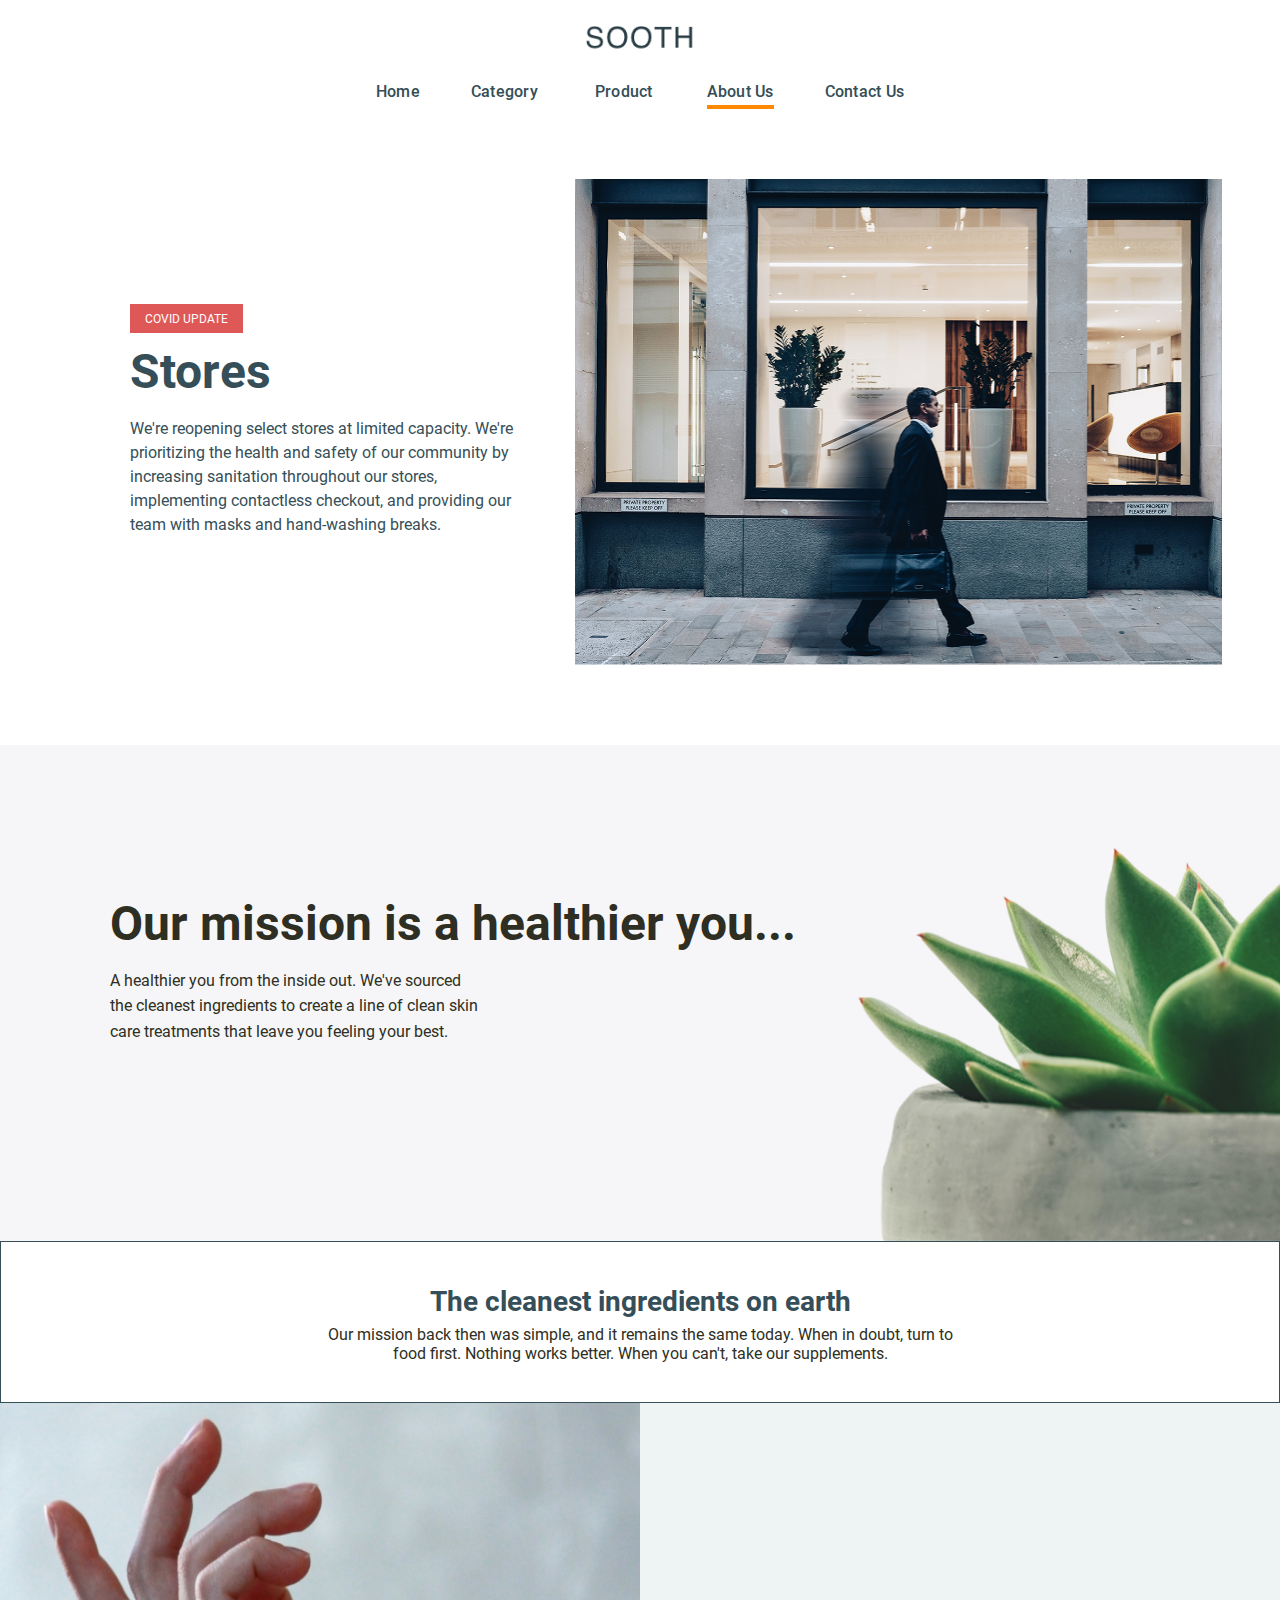
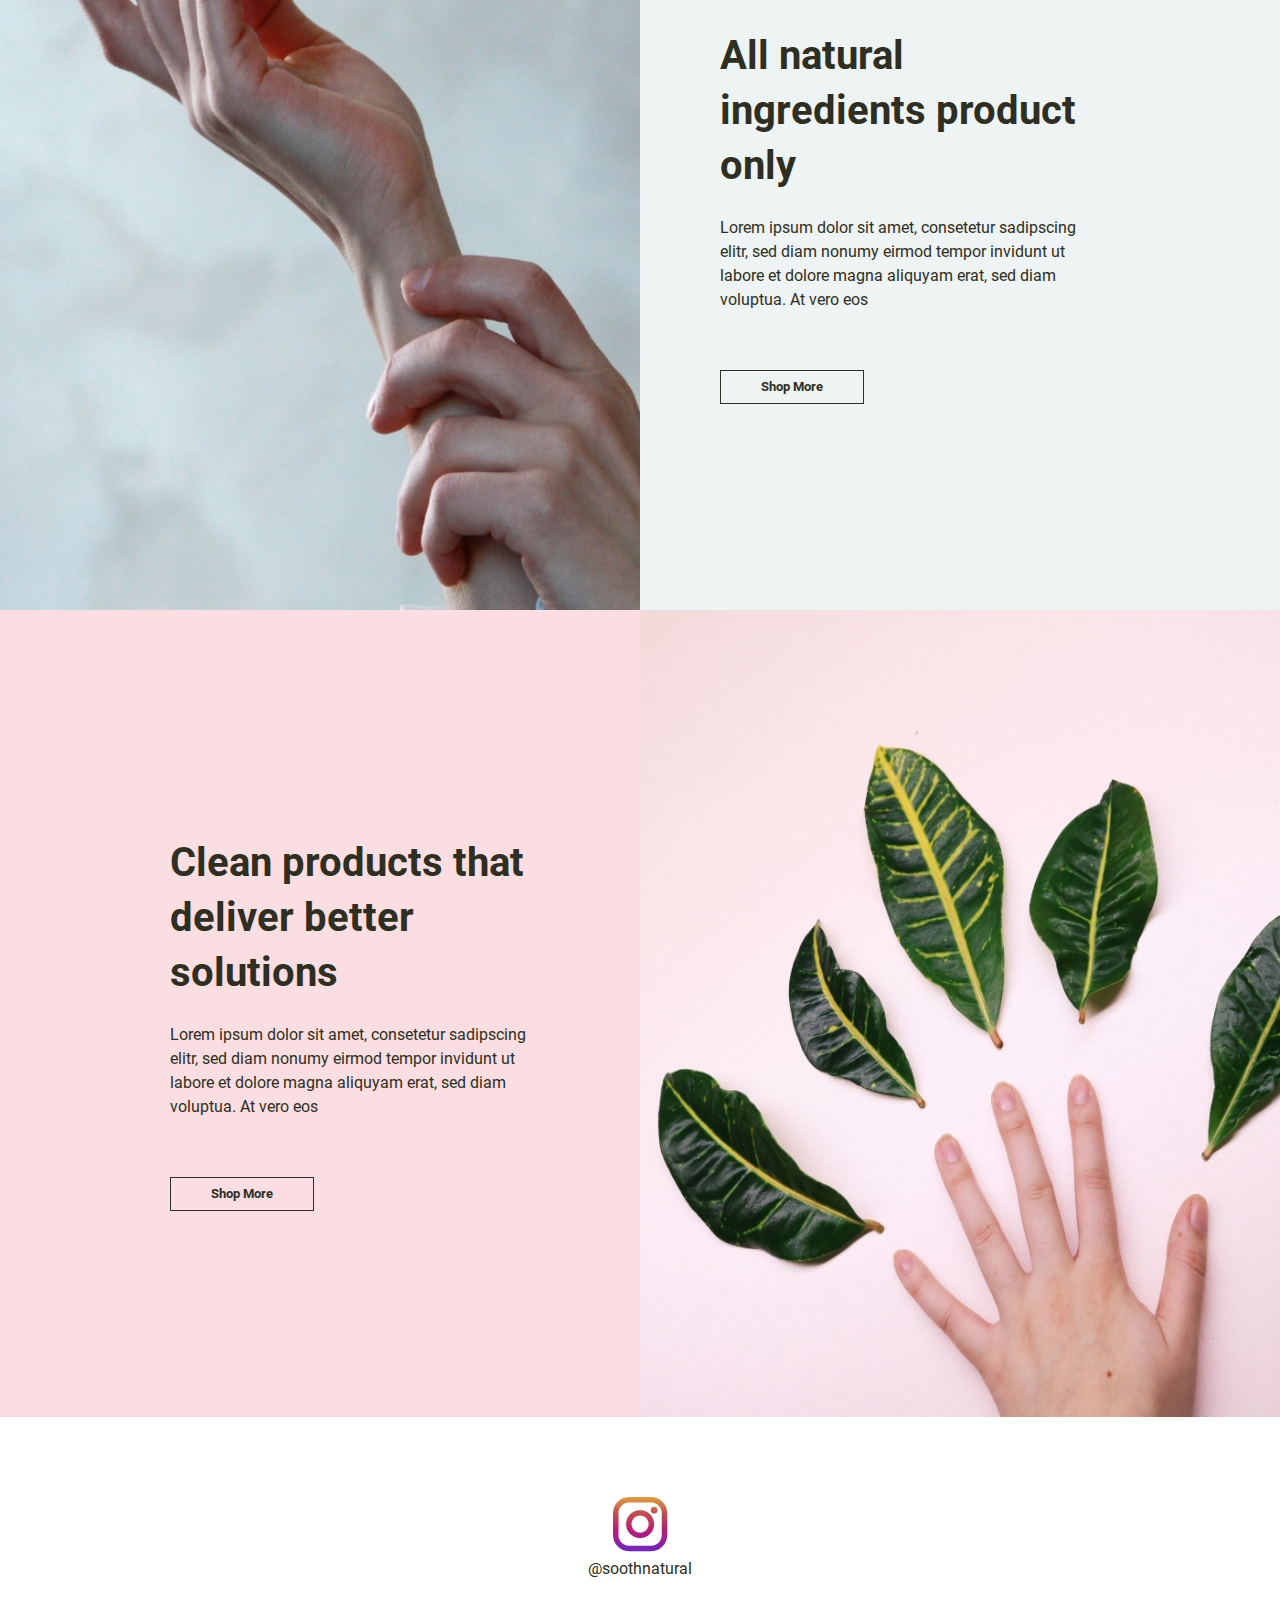
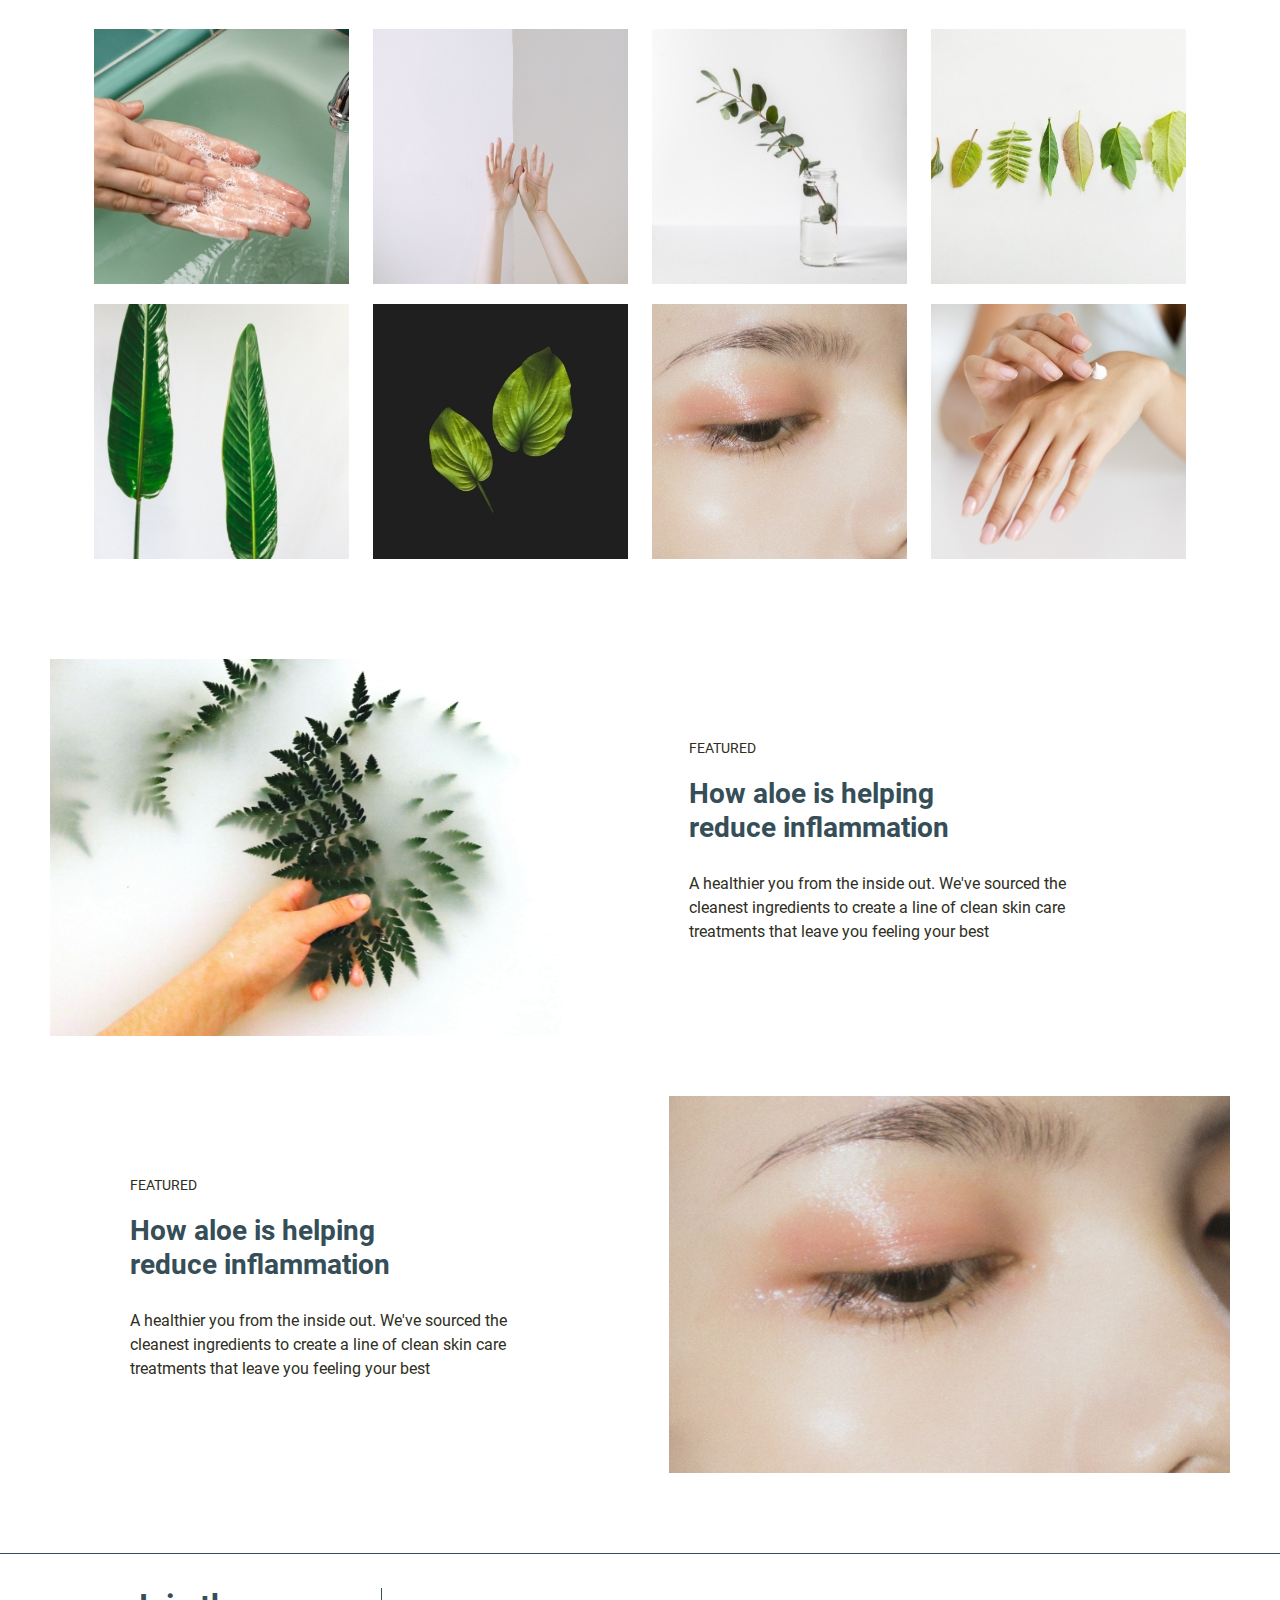
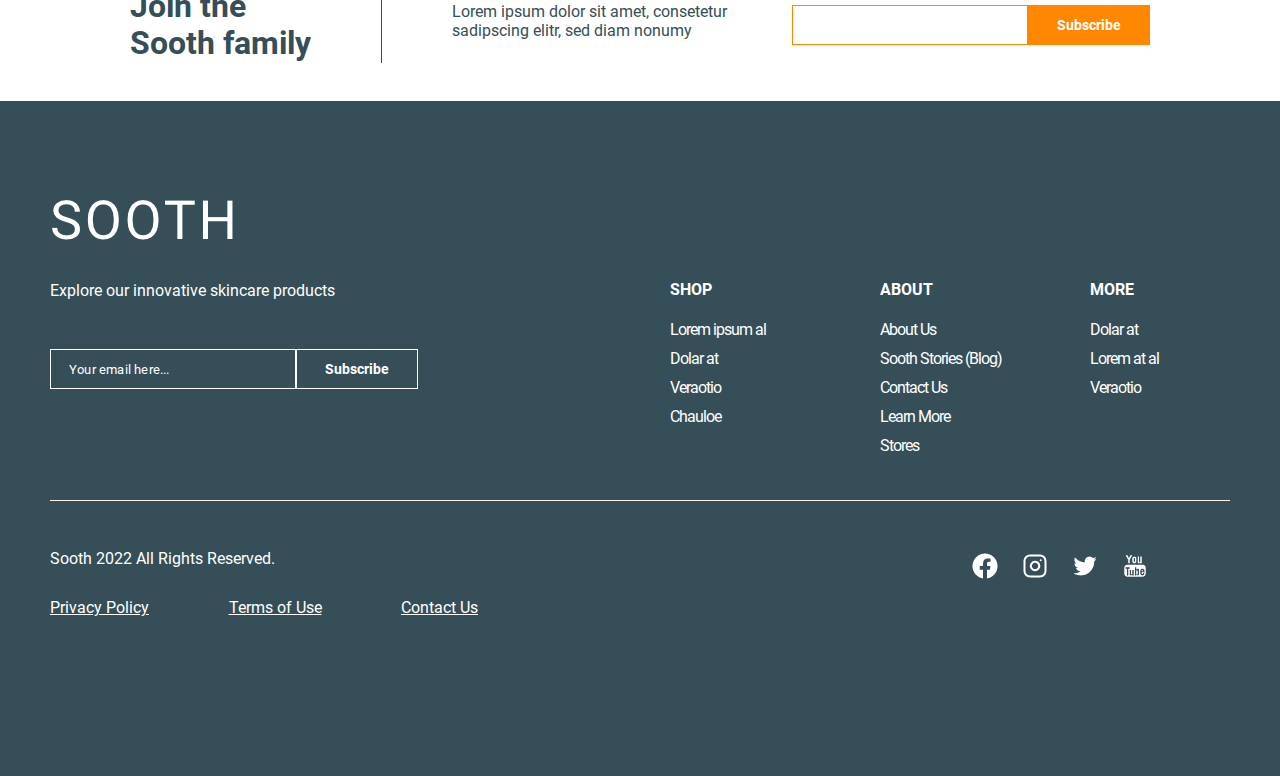
==== commit a39c6969: "Updated: fixed all the errors and validated" ====
--- a/about.html
+++ b/about.html
@@ -11,8 +11,8 @@
 </head>
 
 <body class="wrapper about-bdy">
-  <section id="header">
-    <div class="gnav">
+  <header id="header">
+    <nav class="gnav">
       <div class="cmn-container">
         <div class="mobile-menu">
           <p class="menu-toggle">
@@ -32,7 +32,7 @@
           <li><a href="/contactus.html">Contact Us</a></li>
         </ul>
       </div>
-    </div>
+    </nav>
     <div class="covid-update-sec">
       <div class="cmn-container">
         <div class="covid-sec-lft">
@@ -52,7 +52,7 @@
         </div>
       </div>
     </div>
-  </section> <!--/# header -->
+  </header> <!--/# header -->
   <section class="mission-sec">
     <div class="cmn-container">
       <div class="mission-txt">
@@ -69,62 +69,54 @@
     <div class="cmn-container">
       <h3 class="mid-title">The cleanest ingredients on earth</h3>
       <p class="mid-para">
-        Our mission back then was simple, and it remains the same today. <br class="sp-mobile"> When in doubt, turn to <br class="pc"><br class="sp">
-        food first. Nothing works better. <br class="sp-mobile"> When you can&apos;t, take our supplements.
+        Our mission back then was simple, and it remains the same today. <span>When in doubt, turn to food first. Nothing works better.</span> When you can&apos;t, take our supplements.
       </p>
     </div>
   </div> <!--/# middle-txt -->
-  <section class="left-right about-right-txt">
-    <div class="img-side">
-      <img src="img/about-us/about_left_img.jpg" alt="Left Hand" class="pc">
-      <img src="img/about-us/about_left_sp.jpg" alt="Left Hand" class="sp">
-      <img src="img/about-us/about_left_sp.jpg" alt="Left Hand" class="sp-mobile">
-    </div>
-    <div class="txt-side hand-txt-side">
-      <div class="txt-side-blk">
+  <section id="nip-banner">
+    <div class="abt nip-banner cmn-banner">
+
+      <div class="banner-img-blk">
+        <img src="img/about-us/about_left_img.jpg" alt="Clean Product Banner Image">
+        <img src="img/about-us/about_left_sp.jpg" alt="Clean Product Banner Image">
+
+      </div>
+      <div class="banner-txt-blk">
         <h3 class="txt-side-title">
-          All natural ingredients <br class="pc"><br class="sp"><br class="sp-mobile">
+          All natural ingredients
           product only
         </h3>
         <p class="txt-side-para">
-          Lorem ipsum dolor sit amet, consetetur sadipscing elitr, sed <br class="pc"> <br class="sp-mobile">
-          diam nonumy eirmod tempor <br class="sp"> invidunt ut labore et dolore <br class="pc"> <br class="sp-mobile">
-          magna aliquyam erat, sed diam voluptua. <br class="sp"> At vero eos
+          Lorem ipsum dolor sit amet, consetetur sadipscing elitr, sed
+          diam nonumy eirmod tempor invidunt ut labore et dolore magna aliquyam erat, sed diam voluptua. <span>At vero eos</span>
         </p>
         <button class="default-btn">Shop More</button>
       </div>
     </div>
-  </section><!--/# left-right -->
-  <section class="left-right about-left-txt">
-    <div class="txt-side left-side-txt txt-left">
-      <div class="txt-side-blk">
-        <h3 class="txt-side-title pc">
-          Clean products that <br class="pc">
+  </section><!--nip-banner -->
+  <section id="cp-banner">
+    <div class="cp-banner ph cmn-banner">
+      <div class="banner-txt-blk">
+        <h3 class="txt-side-title">
+          Clean products that
           deliver better solutions
         </h3>
-        <h3 class="txt-side-title sp">
-          All natural ingredients <br class="sp">
-          product only
-        </h3>
-        <h3 class="txt-side-title sp-mobile">
-          All natural ingredients <br class="sp"> <br class="sp-mobile">
-          product only
-        </h3>
         <p class="txt-side-para">
-          Lorem ipsum dolor sit amet, consetetur sadipscing elitr, sed <br class="pc"> <br class="sp-mobile">
-          diam nonumy eirmod tempor <br class="sp"> invidunt ut labore et dolore <br class="pc"> <br class="sp-mobile">
-          magna aliquyam erat, sed diam voluptua. <br class="sp"> At vero eos
+          Lorem ipsum dolor sit amet, consetetur sadipscing elitr, sed
+          diam nonumy eirmod tempor invidunt ut labore et dolore
+          magna aliquyam erat, sed diam voluptua. <span>At vero eos</span>
         </p>
         <button class="default-btn">Shop More</button>
       </div>
-    </div>
-    <div class="img-side">
-      <img src="img/about-us/about_right_img.jpg" alt="Hand with Leaves" class="pc">
-      <img src="img/about-us/about_right_sp.jpg" alt="Hand with Leaves" class="sp">
-      <img src="img/about-us/about_right_sp.jpg" alt="Hand with Leaves" class="sp-mobile">
-    </div>
-  </section><!--/# left-right -->
+      <div class="banner-img-blk">
+        <img src="img/about-us/about_right_img.jpg" alt="Clean Product Banner Image">
+        <img src="img/about-us/about_right_sp.jpg" alt="Clean Product Banner Image">
+
+      </div>
+    </div>
+  </section><!--cp-banner -->
   <section class="ig-sec">
+    <h2>Hidden</h2>
     <div class="cmn-container">
       <div class="ig-acc-logo">
         <img src="img/about-us/instagram.jpg" alt="Instagram">
@@ -141,7 +133,7 @@
         <li><img src="img/about-us/body_lotion.jpg" alt="img8"></li>
       </ul>
     </div>
-  </section><!--/# ig-sec -->
+  </section>
   <section class="feature-sec">
     <div class="feature-wrap first-feature">
       <div class="cmn-container">
@@ -154,7 +146,7 @@
             <h3>How aloe is helping <br class="pc"><br class="sp"><br class="sp-mobile">
               reduce inflammation </h3>
             <p>
-              A healthier you from the inside out. We’ve sourced the <br class="pc">
+              A healthier you from the inside out. We&apos;ve sourced the <br class="pc">
               cleanest ingredients to <br class="sp-mobile"> create a line of clean skin care <br class="pc">
               treatments that leave you feeling your best
             </p>
@@ -170,7 +162,7 @@
             <h3>How aloe is helping <br class="pc"><br class="sp"><br class="sp-mobile">
               reduce inflammation </h3>
             <p>
-              A healthier you from the inside out. We’ve sourced the <br class="pc">
+              A healthier you from the inside out. We&apos;ve sourced the <br class="pc">
               cleanest ingredients to create a line of clean skin care <br class="pc">
               treatments that leave you feeling your best
             </p>
@@ -182,69 +174,86 @@
       </div>
     </div>
   </section> <!--/# feature-sec -->
-  <section id="footer">
-    <footer>
-      <div class="join">
-        <div class="cmn-container join-wrapper">
-          <h3>Join the Sooth family</h3>
-          <div class="join-input">
-            <p>Lorem ipsum dolor sit amet, consetetur
-              sadipscing elitr, sed diam nonumy</p>
-            <div class="joinsub"><input type="text"><button>Subscribe</button></div>
-          </div>
-        </div>
-      </div>
-      <div class="cmn-container">
-        <div class="footer-wrapper">
-          <div class="footer-logo-wrapper">
-            <a href="index.html"><img src="img/footerlogo.png" alt=""></a>
-            <p>Explore our innovative skincare products </p>
-            <input type="email" placeholder="Your email is here..."><button>Subscribe</button>
-          </div>
-          <div class="footer-list-wrapper">
-            <ul>
-              <h5>SHOP</h5>
-              <li>Lorem ipsum al</li>
-              <li>Dolar at </li>
-              <li>Veraotio</li>
-              <li>Chauloe</li>
-            </ul>
-            <ul>
-              <h5>ABOUT</h5>
-              <li>About Us</li>
-              <li>Sooth Stories (Blog) </li>
-              <li>Contact Us</li>
-              <li>Learn More</li>
-              <li>Stores</li>
-            </ul>
-            <ul class="more">
-              <h5>MORE</h5>
-              <li>Dolar at</li>
-              <li>Lorem ipsum al </li>
-              <li>Veraotio</li>
-            </ul>
-          </div>
-        </div>
-        <hr>
-      </div>
-      <div class="cmn-container copy-wrapper">
-        <div class="copy">
-          <p>Sooth 2022 All Rights Reserved.</p>
-          <ul>
-            <li><a href="#">Privacy Policy</a></li>
-            <li><a href="#">Terms Of Use</a></li>
-            <li><a href="#">Contact Us</a></li>
-          </ul>
-        </div>
-        <div class="icon">
-          <i class="fa-brands fa-facebook"></i>
-          <i class="fa-brands fa-instagram"></i>
-          <i class="fa-brands fa-twitter"></i>
-          <i class="fa-brands fa-youtube"></i>
-        </div>
-      </div>
-    </footer>
-  </section> <!--/ #footer-->
+  <footer id="footer">
+    <div class="footer">
+      <div class="footer-top cmn-container">
+        <div class="txt-blk">
+          <h3>Join the <span>Sooth family</span></h3>
+          <p>Lorem ipsum dolor sit amet, consetetur
+            sadipscing elitr, sed diam nonumy</p>
+        </div>
+        <div class="subscribe">
+          <input type="text">
+          <button class="default-btn">Subscribe</button>
+        </div>
+      </div>
+      <div class="footer-btm">
+        <div class="cmn-container">
+          <div class="footer-btm-top">
+            <div class="lt">
+              <a href="/index.html">
+                <img src="/img/common/img_footer_logo.png" alt="Footer Logo">
+              </a>
+              <p>Explore our innovative skincare products </p>
+              <div class="subscribe">
+                <input type="text" placeholder="Your email here...">
+                <button class="default-btn">Subscribe</button>
+              </div>
+            </div>
+            <div class="rt">
+              <div class="footer-links-blk">
+                <ul>
+                  <li class="link-hdr">SHOP</li>
+                  <li><a href="#">Lorem ipsum al</a></li>
+                  <li><a href="#">Dolar at</a> </li>
+                  <li><a href="">Veraotio</a></li>
+                  <li><a href="">Chauloe</a></li>
+                </ul>
+                <ul>
+                  <li class="link-hdr">ABOUT</li>
+                  <li><a href="">About Us</a></li>
+                  <li><a href="">Sooth Stories (Blog)</a> </li>
+                  <li><a href="">Contact Us</a></li>
+                  <li><a href="">Learn More</a></li>
+                  <li><a href="">Stores</a></li>
+                </ul>
+                <ul>
+                  <li class="link-hdr">MORE</li>
+                  <li><a href="">Dolar at</a></li>
+                  <li><a href="">Lorem at al</a> </li>
+                  <li><a href="">Veraotio</a></li>
+                </ul>
+              </div>
+            </div>
+          </div>
+          <div class="footer-btm-btm">
+            <div class="lt">
+              <p>Sooth 2022 All Rights Reserved.</p>
+              <nav>
+                <a href="#">Privacy Policy</a>
+                <a href="#">Terms of Use</a>
+                <a href="/contactus.html">Contact Us</a>
+              </nav>
+            </div>
+            <div class="rt">
+              <a href="#">
+                <img src="/img/common/img_fb_logo.png" alt="Facebook">
+              </a>
+              <a href="#">
+                <img src="/img/common/img_insta_logo.png" alt="Instagram">
+              </a>
+              <a href="#">
+                <img src="/img/common/img_twitter_logo.png" alt="Twitter">
+              </a>
+              <a href="#">
+                <img src="/img/common/img_youtube_logo.png" alt="Youtube">
+              </a>
+            </div>
+          </div>
+        </div>
+      </div>
+    </div>
+  </footer> <!--/ #footer-->
   <script src="/js/lib/jquery.min.js"></script>
   <script src="/js/common.js"></script>
 </body>
--- a/css/common.css
+++ b/css/common.css
@@ -1,3 +1,4 @@
+/*sorted with post css sorting */
 @font-face {
   font-family: 'Roboto';
   font-weight: 400;
@@ -73,7 +74,6 @@
 
 .wrapper {
   margin: 0 auto;
-  max-width: 1440px;
 }
 
 .cmn-container {
@@ -122,12 +122,10 @@
   width: 20px;
   height: 14px;
   margin: 1px 30px 0 2px;
-  /*padding: 2.496px;*/
   cursor: pointer;
 }
 
 .menu-toggle span {
-
   display: block;
   width: 100%;
   height: 2px;
@@ -161,7 +159,6 @@
   display: flex;
   justify-content: center;
   align-items: center;
-
 }
 
 .nav-links li {
@@ -180,6 +177,7 @@
 }
 
 .nav-links li a {
+  color: var(--bg-dark-green);
   font-weight: 500;
   letter-spacing: .25px;
 }
@@ -195,424 +193,315 @@
   content: '';
 }
 
-/*---------------------Left and Right------------------------*/
-.left-right {
-  display: flex;
-}
-
-.left-right .txt-side {
-  width: 50%;
-  padding: 227px 0 206px;
-  background-color: #547665;
-}
-
-.left-right .txt-side .txt-side-blk {
-  margin-left: 81px;
-}
-
-.left-right .txt-left .txt-side-blk {
-  margin-left: 170px;
-}
-
-.txt-side-blk .txt-side-title {
-  line-height: 1.4;
-  margin-bottom: 22px;
+/*---------------------Common Text Image Banner------------------------*/
+.cmn-banner {
+  display: flex;
+  margin: 0 auto;
+  max-width: 1980px;
+}
+
+.banner-txt-blk,
+.banner-img-blk {
+  flex: 1 1 50%;
+}
+
+.banner-txt-blk {
   color: var(--white);
+}
+
+.banner-txt-blk h3 {
+  line-height: 1.375;
   font-size: 40px;
   font-weight: 700;
 }
 
-.txt-side-blk .txt-side-para {
+.banner-txt-blk p {
   line-height: 1.5;
-  margin-bottom: 57px;
-  color: var(--white);
-  font-size: 16px;
-}
-
-.txt-side-blk .default-btn {
-  padding: 9px 40px 9px 39px;
-  border: 1px solid var(--bg-light-green);
+}
+
+.banner-txt-blk button {
+  padding: 8.5px 40px 8.5px 40px;
+  border: 1px solid var(--white);
   background-color: transparent;
   color: var(--white);
-}
-
-/* -------------------clean product----------------*/
-.clean-wrapper {
-  display: flex;
-  background-color: #35736A;
-}
-
-.clean-artl {
-  line-height: 1.5;
-  padding: 223px 101px 198px 170px;
-}
-
-.clean-artl h2 {
-  color: #fff;
-  font-size: 40px;
+  transition: all .2s ease-in;
+  max-width: fit-content;
+}
+
+.banner-txt-blk button:hover {
+  background-color: var(--white);
+  color: var(--txt-black);
+}
+
+.banner-img-blk img {
+  width: 100%;
+  height: 100%;
+}
+
+.banner-img-blk img:not(:first-of-type) {
+  display: none;
+}
+
+/*---------------------footer------------------------*/
+.footer {
+  border-top: 1px solid var(--bg-dark-green);
+}
+
+/*footer top */
+.footer-top {
+  display: flex;
+  justify-content: space-between;
+  align-items: center;
+  padding: 34px 80px 38px 80px;
+  background-color: var(--white);
+  color: var(--bg-dark-green);
+}
+
+.footer-top .txt-blk {
+  display: flex;
+  justify-content: space-between;
+  align-items: center;
+  gap: 70px;
+}
+
+.footer-top h3 {
+  line-height: 1.18;
+  padding-right: 70px;
+  font-size: 32px;
   font-weight: 700;
-}
-
-.clean-artl p {
-  margin: 19px 0px 60px 0px;
-  color: #fff;
-}
-
-.clean-artl a {
-  padding: 4px 40px;
-  border: 1px solid #fff;
-  color: #fff;
+  border-right: 1px solid var(--bg-dark-green);
+}
+
+.footer-top h3 span {
+  display: block;
+}
+
+.footer-top p {
+  line-height: 1.18;
+  margin-bottom: 6px;
+  max-width: 283px;
+}
+
+.footer-top .subscribe {
+  display: flex;
+  align-items: stretch;
+}
+
+.footer-top .subscribe input {
+  height: auto;
+  border: 1px solid var(--orange);
+  outline: none;
+  min-width: 236px;
+}
+
+.footer-top .subscribe button {
+  padding: 11px 28px 11px 28px;
+  border: 1px solid var(--orange);
+  background-color: var(--orange);
+  color: var(--white);
   font-size: 14px;
   font-weight: 700;
 }
 
-.txt-side-blk .default-btn:hover {
-  background-color: var(--white);
-  color: var(--txt-black);
-}
-
-.left-right .img-side {
-  width: 50%;
-}
-
-.left-right .img-side img {
-  width: 100%;
-  height: 100%;
-}
-
-/*---------------------footer------------------------*/
-footer {
-  background-color: #354E57;
-}
-
-.join {
-  line-height: 1.2;
-  padding: 35px 180px;
-  background-color: #fff;
-}
-
-.join-wrapper {
-  display: flex;
-}
-
-.join-wrapper h3 {
-  padding-right: 17px;
-  font-size: 32px;
+/*footer bottom */
+.footer-btm {
+  padding: 88px 0 80px 0;
+  background-color: var(--bg-dark-green);
+  color: var(--white);
+}
+
+.footer-btm-top {
+  display: flex;
+  justify-content: space-between;
+  align-items: start;
+  padding-bottom: 35px;
+  border-bottom: 1px solid #F7F5E6;
+}
+
+.footer-btm-top .lt a {
+  margin-bottom: 31px;
+}
+
+.footer-btm-top .lt p {
+  padding-bottom: 50px;
+}
+
+.footer-btm-top .subscribe {
+  display: flex;
+  align-items: stretch;
+}
+
+.footer-btm-top .subscribe input {
+  height: auto;
+  padding-left: 18px;
+  border: 1px solid var(--white);
+  background-color: transparent;
+  color: var(--white);
+  letter-spacing: .2px;
+  outline: none;
+  min-width: 246px;
+}
+
+.footer-btm-top .subscribe input::placeholder {
+  color: var(--white);
+  letter-spacing: .2px;
+}
+
+.footer-btm-top .subscribe button {
+  padding: 11px 28px 11px 28px;
+  border: 1px solid var(--white);
+  background-color: transparent;
+  color: var(--white);
+  font-size: 14px;
   font-weight: 700;
-  border-right: 2px solid;
-}
-
-.join-wrapper p {
-  width: 50%;
-  margin: 15px 0px 0px 69px;
-}
-
-.joinsub {
-  display: flex;
-  margin: 15px 0px 0px 57px;
-}
-
-.join-input {
-  display: flex;
-}
-
-.joinsub input {
-  height: 67%;
-  padding: 12px 41px;
-  border: 1px solid #FF8800;
-}
-
-.joinsub button {
-  display: inline-block;
-  height: 67%;
-  padding: 14px 31px;
-
-  background-color: #FF8800;
-  color: #fff;
-}
-
-.footer-wrapper {
+}
+
+.footer-btm-top .rt {
+  padding-top: 93px;
+}
+
+.footer-links-blk {
   display: flex;
   justify-content: space-between;
-  padding: 90px 0px 42.5px 0px;
-}
-
-.footer-list-wrapper {
-  display: flex;
-  gap: 83px;
-}
-
-.footer-logo-wrapper p {
-  margin: 30px 0px 50px 0px;
-  color: #FFF;
-  font-size: 16px;
-}
-
-.footer-logo-wrapper input {
-  padding: 12px 72px 12px 8px;
-  border: 1px solid #fff;
-  background-color: #354E57;
-  font-size: 14px;
-}
-
-::placeholder {
-  color: #fff;
-}
-
-.footer-logo-wrapper button {
-  padding: 12px 30px;
-  border: 1px solid #fff;
-  background-color: #354E57;
-  color: #fff;
-  font-size: 14px;
-}
-
-.footer-list-wrapper ul {
-  line-height: 1.8;
-  margin-top: 88px;
-  color: #fff;
-}
-
-.footer-list-wrapper ul h5 {
-  margin-bottom: 9px;
+  align-items: start;
+}
+
+.footer-links-blk ul {
+  width: 140px;
+  margin-right: 70px;
+}
+
+.footer-links-blk ul:last-of-type {
+  margin-right: 0;
+}
+
+.link-hdr {
+  padding-bottom: 23px;
   font-weight: 700;
-}
-
-.more {
-  padding-right: 30px;
-}
-
-.copy p {
-  margin: 50px 0px 30px 0px;
-  color: #fff;
-  font-size: 16px;
-}
-
-.copy ul {
-  display: flex;
-  color: #fff;
-  font-size: 16px;
-  gap: 80px;
-}
-
-.copy-wrapper {
+
+}
+
+.footer-links-blk ul li:not(:first-of-type) {
+  padding-bottom: 10px;
+  letter-spacing: -1px;
+
+}
+
+.footer-links-blk ul li:not(:first-of-type) a {
+  line-height: 1.18;
+}
+
+.footer-btm-btm {
   display: flex;
   justify-content: space-between;
-}
-
-.icon {
-  display: flex;
-  margin: 50px 82px 0px 0px;
-  color: #fff;
-  font-size: 27px;
-  gap: 23px;
-}
-
-.copy-wrapper {
-  padding-bottom: 80px;
-}
-
-.copy ul li a {
+  align-items: start;
+  padding: 50px 0 80px 0;
+}
+
+.footer-btm-btm .lt p {
+  padding-bottom: 33px;
+}
+
+.footer-btm-btm .lt nav a {
+  margin-right: 75.5px;
   text-decoration: underline;
 }
 
-
-/*Media Query
-Ipad*/
+.footer-btm-btm .lt nav a:last-of-type {
+  margin-right: 0;
+}
+
+.footer-btm-btm .rt a {
+  margin-right: 16px;
+}
+
+.footer-btm-btm .rt a:last-of-type {
+  margin-right: 80px;
+}
+
+/*Media Query Ipad*/
 @media screen and (min-width:768px) and (max-width:1180px) {
   .cmn-container {
     width: 89.5%;
   }
 
-  .pc {
+  /*---------------------Common Text Image Banner------------------------*/
+  .cmn-banner {
+    display: block;
+  }
+
+  .banner-img-blk img {
+    height: 64.453vw;
+  }
+
+  .banner-img-blk img:first-of-type {
     display: none;
   }
 
-  .sp {
-    display: block;
-  }
-
-  /*---------------------Left and Right------------------------*/
-  .left-right {
-    flex-direction: column;
-  }
-
-  .left-right .txt-side {
-    width: 100%;
-    padding: 13.021vw 0 12.76vw;
-  }
-
-  .left-right .txt-side .txt-side-blk {
-    margin-left: 10.547vw;
-  }
-
-  .left-right .txt-left .txt-side-blk {
-    margin-left: 10.417vw;
-  }
-
-  .txt-side-blk .txt-side-title {
-    line-height: 1.4;
-    margin-bottom: 2.865vw;
-    font-size: 5.208vw;
-  }
-
-  .txt-side-blk .txt-side-para {
-    line-height: 1.5;
-    margin-bottom: 7.292vw;
-    font-size: 2.083vw;
-  }
-
-  .txt-side-blk .default-btn {
-    padding: 1.172vw 4.948vw;
-    font-size: 1.823vw;
-  }
-
-  .left-right .img-side {
-    width: 100%;
-  }
-
-  .left-right .img-side img {
-    width: 100%;
-  }
-
-
-  /* -------------------clean product----------------*/
-  .clean-wrapper {
-    display: block;
-    background-color: #35736A;
-  }
-
-  .clean-artls {
-    padding: 12.036vw 23.151vw 13.281vw 5.136vw;
-  }
-
-  .clean-wrapper img {
-    width: 100%;
-    max-height: 64.714vw;
-
-  }
-
-  .clean-artls h2 {
-    color: #fff;
-    font-size: 5.209vw;
-    font-weight: 700;
-  }
-
-  .clean-artls p {
-    margin: 2.474vw 0vw 7.813vw 0vw;
-    color: #fff;
-  }
-
-  .clean-artls a {
-    padding: 0.521vw 5.209vw;
-    border: 0.131vw solid #fff;
-    font-size: 1.822vw;
-  }
-
-  /* ----------footer----------------- */
-
-
-  .join {
-    padding: 6.557vw 0vw 5vw 0vw;
-  }
-
-  .join-wrapper {
-    display: block;
-  }
-
-  .join-wrapper p {
-    margin: 5.953vw 0vw 0vw 0vw;
-  }
-
-  .join-wrapper h3 {
+  .banner-img-blk img:nth-of-type(2) {
+    display: block;
+  }
+
+  /*---------------------footer------------------------*/
+  /*footer top */
+  .footer-top {
+    align-items: end;
+    padding: 6.12vw 0vw 5.859vw 0vw;
+  }
+
+  .footer-top .txt-blk {
+    display: block;
+  }
+
+  .footer-top h3 {
+    padding-right: 0vw;
     border-right: none;
   }
 
-  .joinsub {
-    margin: 6.953vw 0vw 0vw 7.423vw;
-  }
-
-  .join-input {
-    display: flex;
-  }
-
-  .joinsub input {
-    height: 67%;
-    padding: 1.563vw 5.339vw;
-    border: 0.131vw solid #FF8800;
-  }
-
-  .joinsub button {
-    display: inline-block;
-    height: 67%;
-    padding: 0vw 4.036vw;
-  }
-
-  .footer-wrapper {
-    display: block;
-    padding: 7.719vw 0vw 5.534vw 0vw;
-  }
-
-  .footer-list-wrapper {
-    margin-left: 4.557vw;
-    gap: 14.807vw;
-  }
-
-  .footer-logo-wrapper input {
-    padding: 1.563vw 8.376vw 1.563vw 2.042vw;
-  }
-
-  .footer-logo-wrapper button {
-    padding: 1.563vw 3.906vw;
-    border: 0.131vw solid #fff;
-    font-size: 1.822vw;
-  }
-
-  .footer-list-wrapper ul {
-    line-height: 1.8;
-    margin-top: 5.459vw;
-  }
-
-  .footer-list-wrapper ul h5 {
-    margin-bottom: 1.172vw;
-    font-weight: 700;
-  }
-
-  .more {
-    padding-right: 3.906vw;
-  }
-
-  .copy p {
-    margin: 3.51vw 0vw 4.469vw 0vw;
-  }
-
-  .copy ul {
-    display: flex;
-    font-size: 2.083vw;
-    gap: 5.417vw;
-  }
-
-  .copy-wrapper {
-    display: flex;
-    justify-content: space-between;
-  }
-
-  .icon {
-    display: flex;
-    margin: 3.51vw 0vw 0vw 0vw;
-    color: #fff;
-    font-size: 3.515vw;
-    gap: 2.995vw;
-  }
-
-  .copy-wrapper {
-    padding-bottom: 10.417vw;
-  }
-
-  .copy ul li a {
+  .footer-top h3 span {
+    display: inline;
+  }
+
+  .footer-top p {
+    margin-bottom: 0.781vw;
+    padding-top: 6.51vw;
+  }
+
+  .footer-top .subscribe {
+    margin-bottom: 0.651vw;
+  }
+
+  .footer-btm {
+    padding: 7.813vw 0 10.417vw 0;
+  }
+
+  .footer-btm-top {
+    display: block;
+    padding-bottom: 2.865vw;
+  }
+
+  .footer-btm-top .rt {
+    padding: 6.901vw 4.362vw 0vw 4.362vw;
+  }
+
+  .footer-links-blk ul li:not(:first-of-type) {
+    padding-bottom: 1.563vw;
+    letter-spacing: -0.13vw;
+
+  }
+
+  .footer-btm-btm {
+    padding: 3.906vw 0 10.417vw 0;
+  }
+
+  .footer-btm-btm .lt nav a {
+    margin-right: 4.622vw;
     text-decoration: underline;
   }
 
+  .footer-btm-btm .rt a:last-of-type {
+    margin-right: 0vw;
+  }
 }
 
 /*SP*/
@@ -621,19 +510,9 @@
     width: 94.3%;
   }
 
-  .pc {
-    display: none;
-  }
-
-  .sp {
-    display: block;
-  }
-
-
   /*---------------------header------------------------*/
 
   .gnav {
-
     position: relative;
     padding: 4.375vw 0vw 3.438vw 0vw;
     text-align: left;
@@ -641,7 +520,6 @@
 
   .mobile-menu {
     display: flex;
-
   }
 
   .menu-toggle {
@@ -679,7 +557,6 @@
   .nav-links li {
     margin-right: 0vw;
     padding-bottom: 1.406vw;
-
   }
 
   .nav-links li:nth-of-type(3) {
@@ -693,107 +570,159 @@
     letter-spacing: 0.094vw;
   }
 
-  /*---------------------Left and Right------------------------*/
-  .left-right {
-    flex-direction: column;
-  }
-
-  .left-right .txt-side {
-    width: 100%;
-    padding: 14.844vw 0 16.094vw;
-  }
-
-  .left-right .txt-side .txt-side-blk {
-    margin-left: 12.656vw;
-  }
-
-  .left-right .txt-left .txt-side-blk {
-    margin-left: 12.5vw;
-  }
-
-  .txt-side-blk .txt-side-title {
-    line-height: 1.4;
-    margin-bottom: 3.438vw;
+  /*---------------------Common Text Image Banner------------------------*/
+  .cmn-banner {
+    display: block;
+  }
+
+  .banner-txt-blk h3 {
     font-size: 6.25vw;
   }
 
-  .txt-side-blk .txt-side-para {
-    line-height: 1.5;
-    margin-bottom: 9.063vw;
-    font-size: 2.5vw;
-  }
-
-  .txt-side-blk .default-btn {
-    padding: 1.25vw 5.938vw;
+  .banner-txt-blk p {
+    font-size: 2.5vw;
+  }
+
+  .banner-txt-blk button {
+    padding: 1.328vw 6.25vw 1.328vw 6.25vw;
+    border: 0.156vw solid var(--white);
+    font-size: 2.5vw;
+  }
+
+  .banner-img-blk img {
+    height: 77.344vw;
+  }
+
+  .banner-img-blk img:first-of-type {
+    display: none;
+  }
+
+  .banner-img-blk img:nth-of-type(2) {
+    display: block;
+  }
+
+  /*---------------------footer------------------------*/
+  /*footer top */
+  .footer-top {
+    display: block;
+    align-items: end;
+    padding: 7.969vw 0vw 7.656vw 0vw;
+  }
+
+  .footer-top .txt-blk {
+    display: block;
+    padding-bottom: 3.594vw;
+  }
+
+  .footer-top h3 {
+    padding-right: 0vw;
+    font-size: 5vw;
+    border-right: none;
+  }
+
+  .footer-top h3 span {
+    display: inline;
+  }
+
+  .footer-top p {
+    margin-bottom: 0.938vw;
+    padding-top: 7.813vw;
+    font-size: 2.5vw;
+    max-width: 44.219vw;
+  }
+
+  .footer-top .subscribe input {
+    border: 0.156vw solid var(--orange);
+    min-width: 36.875vw;
+  }
+
+  .footer-top .subscribe button {
+    padding: 1.719vw 4.375vw 1.719vw 4.375vw;
+    border: 0.156vw solid var(--orange);
     font-size: 2.188vw;
   }
 
-  .left-right .img-side {
-    width: 100%;
-  }
-
-  .left-right .img-side img {
-    width: 100%;
-    height: 77.031vw;
-    background-size: cover;
-  }
-
-  /*--------------------------------Category-----------------------------------*/
-  /*----------------footer--------------------*/
-  .join-wrapper {
-    display: block;
-  }
-
-  .join {
-    padding: 7.656vw 31.25vw 7.5vw 1.25vw;
-  }
-
-  .join-input {
-    display: block;
-  }
-
-  .join-wrapper h3 {
-    border-right: none;
-  }
-
-  .join-wrapper p {
-    width: 80%;
-    margin: 7.5vw 0vw 0vw 0vw;
-  }
-
-  .joinsub {
-    margin: 4.844vw 0vw 0vw 0vw;
-  }
-
-  .joinsub button {
-    padding: 1.984vw 4.844vw;
-  }
-
-  .footer-wrapper {
-    display: block;
-    padding: 9.063vw 0vw 6.094vw 0vw;
-  }
-
-  .footer-list-wrapper {
-    padding-left: 3.125vw;
-    gap: 13.281vw;
-  }
-
-  .footer-list-wrapper ul {
-    margin-top: 7.188vw;
-  }
-
-  .copy-wrapper {
-    display: block;
-  }
-
-  .copy p {
-    margin-top: 5vw;
-  }
-
-  .icon {
-    margin-top: 10.313vw;
-    margin-left: 0.625vw;
-  }
-
-}+  .footer-btm {
+    padding: 9.375vw 0 12.5vw 0;
+  }
+
+  .footer-btm-top {
+    display: block;
+    padding-bottom: 4.063vw;
+  }
+
+  .footer-btm-top .lt a {
+    width: 29.219vw;
+    height: 9.844vw;
+    margin-bottom: 5.5vw;
+    font-size: 2.5vw;
+  }
+
+  .footer-btm-top .lt p {
+    padding-bottom: 8.281vw;
+    font-size: 2.5vw;
+  }
+
+  .footer-btm-top .subscribe input {
+    padding-left: 2.813vw;
+    border: 0.156vw solid var(--white);
+    font-size: 2.5vw;
+    letter-spacing: 0.031vw;
+    min-width: 38.438vw;
+  }
+
+  .footer-btm-top .subscribe button {
+    padding: 1.719vw 4.375vw 1.719vw 4.375vw;
+    border: 0.156vw solid var(--white);
+    font-size: 2.188vw;
+  }
+
+  .footer-btm-top .rt {
+    padding: 8.281vw 3.438vw 0vw 3.438vw;
+  }
+
+  .footer-links-blk ul {
+    width: 21.875vw;
+    margin-right: 10.938vw;
+  }
+
+  .footer-links-blk ul li {
+    font-size: 2.5vw;
+  }
+
+  .footer-links-blk ul li:not(:first-of-type) {
+    padding-bottom: 1.641vw;
+    letter-spacing: -0.156vw;
+  }
+
+  .footer-btm-btm {
+    display: block;
+    padding: 4.844vw 0 12.5vw 0;
+  }
+
+  .footer-btm-btm .lt p {
+    padding-bottom: 5.156vw;
+    font-size: 2.5vw;
+  }
+
+  .footer-btm-btm .lt {
+    padding-bottom: 9.688vw;
+  }
+
+  .footer-btm-btm .lt nav a {
+    margin-right: 11.953vw;
+    font-size: 2.5vw;
+    text-decoration: underline;
+  }
+
+  .footer-btm-btm .rt a {
+    width: 4.688vw;
+    height: 4.688vw;
+  }
+
+  .footer-btm-btm .rt a:last-of-type {
+    margin-right: 0vw;
+  }
+}
+
+/*sorted with post css sorting */--- a/css/style.css
+++ b/css/style.css
@@ -1,7 +1,7 @@
-/*PC => Screen Size - 1400px
-Ipad => Screen Size - 768px
-SP => Screen Size - 640px*/
-/*---------------------home page header------------------------*/
+/*SORTED WITH POST CSS SORTING */
+
+/*---------------------Home Page Start------------------------*/
+/*advertisement*/
 .top-news {
   background-color: var(--bg-dark-green);
 }
@@ -13,20 +13,18 @@
   text-align: center;
 }
 
-/*---------------------home-mv------------------------*/
+/*main visual */
 #home-mv {
   background: url(/img/top/img_mv_bg.png) center/cover no-repeat;
 }
 
 .home-mv {
-  /*margin-bottom: 141px;*/
   padding: 130px 0 180px 0;
 }
 
 .mv-txt-blk {
   margin-left: 60px;
   max-width: 384px;
-
 }
 
 .home-mv strong {
@@ -44,9 +42,13 @@
   font-weight: 700;
 }
 
+.home-mv span {
+  display: block;
+}
+
 .home-mv p {
   line-height: 1.5;
-  padding-bottom: 28px;
+  padding-bottom: 26px;
 }
 
 .home-mv button {
@@ -55,8 +57,7 @@
   font-weight: 700;
 }
 
-/*---------------------most-popular------------------------*/
-
+/*most popular products */
 .mp {
   padding: 59px 0 19px 0;
 }
@@ -119,7 +120,6 @@
 
 .product-img {
   width: 100%;
-
   border: 1px solid var(--bg-dark-green);
   background-color: var(--white);
 }
@@ -129,21 +129,18 @@
   height: 346px;
 }
 
-.product-card h3,
-.acen-card h3 {
+.product-card h3 {
   padding: 13px 0 5px 0;
   font-size: 14px;
   font-weight: 700;
 }
 
-.product-card p,
-.acen-card p {
+.product-card p {
   padding-bottom: 11px;
   font-size: 12px;
 }
 
-.product-card .price,
-.acen-card .price {
+.product-card .price {
   padding: 0 0 13.5px 0;
   font-size: 12px;
   font-weight: 500;
@@ -160,15 +157,13 @@
   text-decoration: line-through;
 }
 
-.product-card button,
-.acen-card button {
+.product-card button {
   width: 100%;
   padding: 6px 0 11px 0;
   text-align: center;
 }
 
-.product-card button span,
-.acen-card button span {
+.product-card button span {
   position: relative;
   padding-right: 12.6px;
   padding-left: 18.6px;
@@ -178,8 +173,7 @@
   text-wrap: nowrap;
 }
 
-.product-card button span::before,
-.acen-card button span::before {
+.product-card button span::before {
   display: inline-block;
   position: absolute;
   top: 50%;
@@ -199,7 +193,21 @@
   filter: brightness(0) saturate(100%) invert(100%) sepia(100%) saturate(0%) hue-rotate(303deg) brightness(103%) contrast(103%);
 }
 
-/*---------------------top-rated------------------------*/
+/*clean product banner */
+.cp-banner .banner-txt-blk {
+  padding: 231px 101px 206px 170px;
+  background-color: #547665;
+}
+
+.cp-banner .banner-txt-blk h3 {
+  padding-bottom: 23px;
+}
+
+.cp-banner .banner-txt-blk p {
+  padding-bottom: 58px;
+}
+
+/*top rated products */
 #tr {
   background-color: var(--bg-light-green);
 }
@@ -212,7 +220,7 @@
   display: flex;
   justify-content: space-between;
   align-items: center;
-  padding-bottom: 30px;
+  padding-bottom: 28px;
 }
 
 .tr-list {
@@ -221,25 +229,34 @@
   align-items: start;
 }
 
-/*---------------------Left and Right------------------------*/
-.left-right .home-txt-side {
+/*all natural ingredients banner */
+.nip-banner .banner-txt-blk {
+  padding: 231px 191px 206px 80px;
   background-color: #D1B0A8;
 }
 
-/*---------------------best-recommended------------------------*/
+.nip-banner .banner-txt-blk h3 {
+  padding-bottom: 23px;
+}
+
+.nip-banner .banner-txt-blk p {
+  padding-bottom: 58px;
+}
+
+/*best recommended section */
 #br {
   background-color: #F7F7F7;
 }
 
 .br {
-  padding: 84px 0 20px 0;
+  padding: 81px 0 20px 0;
 }
 
 .br-ttl-blk {
   display: flex;
   justify-content: space-between;
   align-items: center;
-  padding-bottom: 30px;
+  padding-bottom: 28px;
 }
 
 .br-list {
@@ -248,7 +265,7 @@
   align-items: start;
 }
 
-/*---------------------ingredients------------------------*/
+/*ingredients */
 .ingredients {
   padding: 85px 0 30px 0;
   text-align: center;
@@ -327,7 +344,7 @@
   background-color: var(--orange);
 }
 
-/*---------------------services banner------------------------*/
+/*services section */
 #services {
   background-color: var(--bg-light-green);
 }
@@ -341,12 +358,10 @@
   justify-content: center;
   align-items: baseline;
   color: var(--bg-dark-green);
-
 }
 
 .services-list li {
   text-align-last: center;
-
 }
 
 .services-list li:first-of-type {
@@ -355,10 +370,8 @@
 }
 
 .services-list li:nth-of-type(2) {
-  /*margin-left: 115px;*/
   margin-right: 120px;
   max-width: 148px;
-
 }
 
 .services-list li:last-of-type {
@@ -383,7 +396,256 @@
   text-decoration: underline;
 }
 
-/*---------------------products main visual------------------------*/
+/*---------------------Home Page End------------------------*/
+
+/*---------------------Category Page Start------------------------*/
+
+.slider-wrapper {
+  position: relative;
+  overflow: hidden;
+  margin: 0 auto;
+  max-width: 1400px;
+}
+
+.slide1,
+.slide2,
+.slide3 {
+  position: relative;
+}
+
+.slide1 img:not(:first-of-type),
+.slide2 img:not(:first-of-type),
+.slide3 img:not(:first-of-type) {
+  display: none;
+}
+
+.slide-txt {
+  position: absolute;
+  top: 50%;
+
+  line-height: 1.3;
+  margin-left: 170px;
+  transform: translateY(-50%);
+
+}
+
+.slide-txt h2 {
+  line-height: 1.18;
+  padding-top: 10px;
+  padding-bottom: 21px;
+  font-size: 48px;
+  font-weight: 700;
+  max-width: 452px;
+}
+
+.slide-txt p {
+  line-height: 1.5;
+  font-size: 16px;
+  max-width: 380px;
+}
+
+/*collections*/
+
+.btns-blk {
+  display: flex;
+  justify-content: center;
+  align-items: center;
+  padding: 44px 0px 40px 0px;
+  gap: 80px;
+
+}
+
+.btns-blk button {
+  line-height: 1.16;
+  border: 1px solid var(--txt-black);
+  color: var(--txt-black);
+  font-size: 18px;
+  font-weight: 400;
+  text-align: center;
+  transition: all 0.3s;
+  border-radius: 26px;
+}
+
+.btns-blk button:first-of-type {
+  margin-left: 47px;
+  padding: 17px 50.5px 17px 50.5px;
+}
+
+.btns-blk button:nth-of-type(2) {
+  padding: 17px 42px 17px 42px;
+}
+
+.btns-blk button:nth-of-type(3) {
+  padding: 17px 51px 17px 51px;
+}
+
+.btns-blk button:hover {
+  border: 1px solid #D1B0A8;
+  background-color: #D1B0A8;
+  color: var(--white);
+}
+
+.btns-blk button.active {
+  border: 1px solid #D1B0A8;
+  background-color: #D1B0A8;
+  color: var(--white);
+}
+
+/*p-display */
+.p-display {
+  display: flex;
+}
+
+.filter-col {
+  display: flex;
+  flex: 1;
+  flex-direction: column;
+  margin-top: 20px;
+  max-width: 253px;
+  row-gap: 61px;
+}
+
+.filter-list h3 {
+  line-height: 1.18;
+  padding-bottom: 31px;
+  font-size: 16px;
+  font-weight: 700;
+}
+
+.filter-list ul li {
+  list-style: disc;
+  line-height: 1.14;
+  margin-left: 24.5px;
+  padding-bottom: 31px;
+  font-size: 14px;
+}
+
+.p-grid-blk {
+  flex: 1;
+}
+
+.p-list {
+  display: grid;
+  padding-bottom: 48px;
+  grid-template-columns: 1fr 1fr 1fr;
+  row-gap: 32px;
+  column-gap: 23px;
+  border-bottom: 1px solid var(--txt-black);
+}
+
+.p-list .product-card,
+.p-list2 .product-card {
+  width: 100%;
+  margin: 0;
+}
+
+.p-list .product-card:first-child {
+
+  grid-column: 1/3;
+  grid-row: 1/3;
+}
+
+.p-list .product-card .product-img img,
+.p-list2 .product-card .product-img img {
+  height: 213px;
+}
+
+.p-list .product-card:first-child .product-img img {
+  height: 580px;
+}
+
+.p-list .product-card:nth-child(4),
+.p-list .product-card:nth-child(5),
+.p-list .product-card:nth-child(6) {
+  margin-top: 30px;
+  grid-column: auto;
+  grid-row: auto;
+}
+
+/*p list 2 */
+.p-list2 {
+  display: grid;
+  margin-bottom: 47px;
+  padding: 48px 0 48px 0;
+  grid-template-columns: 1fr 1fr 1fr;
+  row-gap: 62px;
+  column-gap: 23px;
+  border-bottom: 1px solid var(--txt-black);
+}
+
+.c-banner .banner-txt-blk {
+  background-color: #35736A;
+}
+
+/*sun cream section */
+.sun-cream {
+  padding: 47px 0px 101px 0px;
+  text-align: center;
+}
+
+.sun-cream h2 {
+  line-height: 1.18;
+  padding-bottom: 12px;
+  padding-left: 36.5px;
+  color: var(--bg-dark-green);
+  font-size: 48px;
+  font-weight: 700;
+}
+
+.sun-cream .sub-ttl {
+  line-height: 1.5;
+  padding-bottom: 44px;
+  padding-left: 36.5px;
+  color: var(--bg-dark-green);
+  font-size: 16px;
+}
+
+.img-gallery-grid {
+  display: grid;
+  padding: 0 43px;
+  grid-template-columns: 1fr 1fr 1fr 1fr;
+  column-gap: 29px;
+  row-gap: 61px;
+}
+
+.sc-item {
+  text-align: left;
+  cursor: pointer;
+}
+
+.sc-item img {
+  width: 100%;
+  height: 348px;
+  margin-bottom: 20px;
+  border: 2px solid transparent;
+}
+
+.sc-item:hover img {
+  border: 2px solid var(--txt-black);
+}
+
+.sc-item h3 {
+  padding-bottom: 13px;
+  font-size: 14px;
+  font-weight: 700;
+}
+
+.sc-item p {
+  line-height: 1.33;
+  padding-bottom: 11px;
+  font-size: 12px;
+  font-weight: 400;
+}
+
+.sc-item a {
+  font-size: 14px;
+  font-weight: 700;
+  text-decoration: underline;
+}
+
+/*---------------------Category Page End------------------------*/
+
+/*---------------------Products Page Start------------------------*/
 #p-mv {
   background-color: var(--bg-light-green);
 }
@@ -429,7 +691,6 @@
   background-color: #F7F7F7;
   font-size: 12px;
   font-weight: 700;
-
 }
 
 .mv-rt h2 {
@@ -506,6 +767,9 @@
 }
 
 .cart-btns button {
+  display: flex;
+  justify-content: center;
+  align-items: center;
   padding: 9px 39px;
   text-align: center;
 }
@@ -543,7 +807,6 @@
 }
 
 .accordion-item {
-
   margin-bottom: 10px;
 }
 
@@ -571,8 +834,7 @@
   font-weight: 700;
 }
 
-/*---------------------related products------------------------*/
-
+/*related products */
 .related-blk h2 {
   padding-bottom: 52px;
   color: var(--bg-dark-green);
@@ -591,7 +853,7 @@
   margin-bottom: 53px;
 }
 
-/*---------------------products bottom section------------------------*/
+/*products bottom section */
 #p-btm {
   background-color: #F6F6F8;
 }
@@ -621,12 +883,12 @@
   margin-left: 26px;
 }
 
-/*---------------------Left And Right------------------------*/
-.product-right-txt .product-txt-side {
+/*product banner */
+.products .banner-txt-blk {
   background-color: #AA96B5;
 }
 
-/*---------------------sooth stories------------------------*/
+/*sooth stories */
 .stories {
   padding: 85px 0 47px 0;
   text-align: center;
@@ -662,7 +924,6 @@
 
 .tab-content-blk {
   display: flex;
-
   justify-content: space-between;
   align-items: stretch;
   padding-bottom: 20px;
@@ -678,7 +939,9 @@
   text-align: left;
 }
 
-/*---------------------About Us Page------------------------*/
+/*---------------------Products Page End------------------------*/
+
+/*---------------------About Us Page Start------------------------*/
 /*covid section*/
 .about-bdy .sp-mobile {
   display: none;
@@ -735,9 +998,10 @@
 
 /*our mission*/
 .mission-sec {
+  margin: 0 auto;
   padding: 155px 0 196px;
   background: url("../img/about-us/our_mission.png") no-repeat center/cover;
-  max-width: 1400px;
+  max-width: 1980px;
 }
 
 .mission-sec .mission-txt {
@@ -769,53 +1033,57 @@
 }
 
 .middle-txt .mid-title {
-  margin-bottom: 10px;
+  margin-bottom: 9px;
   color: var(--bg-dark-green);
   font-size: 28px;
   font-weight: 700;
 }
 
 .middle-txt .mid-para {
-  line-height: 1.1;
+  line-height: 1.187;
+  margin: 0 auto;
   font-size: 16px;
+  max-width: 632px;
 }
 
 /*Hand Section*/
-.about-right-txt .hand-txt-side {
+.abt .banner-txt-blk {
+  padding: 225px 191px 206px 80px;
   background-color: #EEF3F4;
   color: var(--txt-black);
 }
 
-.about-right-txt .hand-txt-side h3,
-.about-right-txt .hand-txt-side p,
-.about-right-txt .hand-txt-side button {
+.abt .banner-txt-blk h3,
+.abt .banner-txt-blk p,
+.abt .banner-txt-blk button {
   color: var(--txt-black);
 }
 
-.left-right .hand-txt-side button {
+.abt .banner-txt-blk button {
   border: 1px solid var(--txt-black);
 }
 
-.left-right .hand-txt-side button:hover {
+.abt .banner-txt-blk button:hover {
   border-color: transparent;
 }
 
 /*Pink Hand Section*/
-.about-left-txt .left-side-txt {
+.ph .banner-txt-blk {
+  padding: 225px 101px 206px 170px;
   background-color: #FBDEE1;
 }
 
-.about-left-txt .txt-side-title,
-.about-left-txt .txt-side-para,
-.about-left-txt .default-btn {
+.ph .banner-txt-blk h3,
+.ph .banner-txt-blk p,
+.ph .banner-txt-blk button {
   color: var(--txt-black);
 }
 
-.about-left-txt .default-btn {
+.ph .banner-txt-blk button {
   border: 1px solid var(--txt-black);
 }
 
-.about-left-txt .default-btn:hover {
+.ph .banner-txt-blk button:hover {
   border-color: transparent;
 }
 
@@ -823,7 +1091,9 @@
 .ig-sec {
   padding: 80px 0;
 }
-
+.ig-sec h2{
+  display:none;
+}
 .ig-sec .cmn-container {
   text-align: center;
 }
@@ -851,7 +1121,7 @@
   margin-right: 0;
 }
 
-/*---------------------Feature Section-----------------------*/
+/*feature section */
 .feature-sec {
   padding-bottom: 80px;
 }
@@ -914,211 +1184,9 @@
   margin-left: 57px;
 }
 
-/* ---------------------category--------------------- */
-.product-category {
-  display: flex;
-  column-gap: 37px;
-}
-
-.product-wrapper {
-  padding: 47px 0px 49px 0px;
-}
-
-/*-----slide----*/
-#slider {
-  height: 497px;
-  background-color: #EEF3F4;
-}
-
-.slider-wrapper {
-  position: relative;
-  width: 100%;
-  overflow: hidden;
-  max-width: 1400px;
-}
-
-.arr {
-  color: #2f0909;
-  /* position: relative; */
-}
-
-.slider-txt h2 {
-  margin-bottom: 18px;
-  color: #2E2E22;
-  font-size: 48px;
-  font-weight: 700;
-}
-
-.slider {
-  position: relative;
-}
-
-.slider-txt {
-  position: absolute;
-  top: 145px;
-  right: 788px;
-  bottom: 142px;
-  left: 170px;
-  line-height: 1.3;
-  max-width: 452px;
-}
-
-.solution {
-  margin: 0 auto;
-  padding: 42px 0px 39px 0px;
-  border: 1px solid;
-  color: #354E57;
-  text-align: center;
-}
-
-.solution h3 {
-  margin-bottom: 12px;
-  font-size: 28px;
-  font-weight: 700;
-}
-
-.product-nav ul li {
-  padding: 20px 51px;
-  border: 1px solid;
-  font-size: 18px;
-  border-radius: 50px;
-}
-
-.product-nav {
-  display: flex;
-  justify-content: center;
-  margin-bottom: 40px;
-  padding: 0px 47px 0px 90px;
-  gap: 68px;
-}
-
-.product-nav ul li:hover,
-.visited {
-  background-color: #D1B0A8;
-  color: #fff;
-}
-
-.category-list {
-  flex-basis: 30%;
-  padding: 20px 0px;
-}
-
-.category-list p {
-  margin-bottom: 30px;
-  color: #2E2E22;
-  font-weight: 700;
-}
-
-.category-list ul li {
-  margin-bottom: 30px;
-  list-style-type: disc;
-}
-
-.category-list ul {
-  line-height: 1.2;
-  margin-bottom: 95px;
-  padding-left: 25px;
-  font-size: 14px;
-}
-
-.category-list ul li:last-child {
-  margin: 0px;
-}
-
-.acen-card {
-  position: relative;
-  margin-bottom: 40px;
-  cursor: pointer;
-}
-
-.acen-card-wrapper {
-  display: flex;
-  gap: 23px;
-}
-
-.acen-card-wrapper {
-  /*margin-left: 19px;*/
-}
-
-.thr-acen,
-.fou-acen {
-  display: grid;
-  margin-left: 17px;
-  grid-template-columns: repeat(3, 1fr);
-  gap: 25px;
-}
-
-.thr-acen {
-  margin-top: 20px;
-  padding-bottom: 10px;
-  border-bottom: 2px solid #707070;
-}
-
-.fou-acen {
-  margin-top: 48px;
-  padding-bottom: 9px;
-  border-bottom: 2px solid #707070;
-}
-
-/* -------sun-cream------------- */
-.cream-wrapper {
-  padding: 52px 0px 101px 0px;
-}
-
-.cream-header h3 {
-  margin-bottom: 23px;
-  margin-left: 40px;
-  color: #354E57;
-  font-size: 48px;
-  font-weight: 700;
-}
-
-.cream-header p {
-  margin-bottom: 50px;
-  padding-left: 43px;
-}
-
-.cream-header {
-  text-align: center;
-}
-
-.cream-card {
-  width: 89%;
-}
-
-.cream-card-wrapper {
-  display: grid;
-  padding-left: 40px;
-  grid-template-columns: repeat(4, 1fr);
-  row-gap: 61px;
-}
-
-.cream-card img {
-  width: 100%;
-  margin-bottom: 18px;
-}
-
-.cream-ttl {
-  font-size: 14px;
-  font-weight: 700;
-}
-
-.cream-txt {
-  line-height: 1.3;
-  margin: 12px 0px 12px 0px;
-  font-size: 12px;
-}
-
-.cream-card a {
-  color: #2E2E22;
-  font-size: 14px;
-  font-weight: 700;
-  text-decoration: underline;
-}
-
-/*end of category page */
-
-/*---------------------Contact Us Page------------------------*/
+/* ---------------------About Us Page End--------------------- */
+
+/*---------------------Contact Us Page Start------------------------*/
 .contact-us-section {
   padding: 53px 0 50px;
   background-color: #F7F7F7;
@@ -1192,6 +1260,10 @@
   font-weight: 700;
 }
 
+.contact-first-box .contact-label p {
+  color: var(--bg-dark-green);
+}
+
 .contact-us-boxes .contact-second-box {
   padding: 37px 0 38px 47px;
   background-color: var(--white);
@@ -1213,27 +1285,28 @@
   pointer-events: none;
 }
 
-/*Media Query
-Ipad*/
+/*---------------------Contact Us Page End------------------------*/
+
+/*Media Query Ipad*/
 @media screen and (min-width:768px) and (max-width:1180px) {
 
-  /*---------------------home-mv------------------------*/
+  /*---------------------Home Page Start------------------------*/
   #home-mv {
     background: url(/img/top/img_home_bg_md.png) center/cover no-repeat;
   }
 
   .home-mv {
-    padding: 5.208vw 0 33.594vw 0;
+    padding: 5.208vw 0 33.894vw 0;
   }
 
   .mv-txt-blk {
     margin-left: 0;
   }
 
-  /*---------------------most-popular------------------------*/
+  /*most popular products */
 
   .mp {
-    padding: 5.208vw 0 7.422vw 0;
+    padding: 5.608vw 0 7.922vw 0;
   }
 
   .mp-ttl-blk {
@@ -1249,44 +1322,29 @@
     margin: 0;
   }
 
-  /*---------------------cp-banner------------------------*/
-  .cp-banner {
+  /*clean product banner */
+  .cp-banner .banner-txt-blk {
+    padding: 12.37vw 0vw 13.021vw 10.417vw;
+  }
+
+  .cp-banner .banner-txt-blk h3 {
+    max-width: 54.036vw;
+  }
+
+  .cp-banner .banner-txt-blk p {
+    padding-left: 0.391vw;
+  }
+
+  .cp-banner .banner-txt-blk p span {
     display: block;
   }
 
-  .cp-banner .txt-left {
-    width: 100%;
-    padding: 12.63vw 0 13.021vw 0;
-  }
-
-  .cp-banner .txt-left .txt-side-blk {
-    margin-left: 10.417vw;
-  }
-
-  .cp-banner .txt-left .txt-side-blk {
-    max-width: 55.859vw;
-  }
-
-  .cp-banner .txt-left .txt-side-blk button {
-    padding: 1.042vw 5.208vw;
-  }
-
-  .cp-banner .img-side {
-    width: 100%;
-    height: 64.453vw;
-  }
-
-  .cp-banner .img-side img {
-    height: 100%;
-  }
-
-  /*---------------------top-recommended------------------------*/
+  /*top rated products */
   .tr {
-    padding: 11.3vw 0 7.682vw 0;
+    padding: 10.49vw 0 7.682vw 0;
   }
 
   .tr-ttl-blk {
-
     padding: 0vw 8.464vw 5.469vw 8.464vw;
   }
 
@@ -1300,49 +1358,30 @@
     margin: 0;
   }
 
-  /*---------------------nip-banner------------------------*/
-  .about-right-txt {
+  /*all natural ingredients banner */
+  .nip-banner .banner-txt-blk {
+    padding: 13.021vw 0vw 13.021vw 10.417vw;
+  }
+
+  .nip-banner .banner-txt-blk h3 {
+    max-width: 54.036vw;
+  }
+
+  .nip-banner .banner-txt-blk p {
+    padding-left: 0.391vw;
+    max-width: 75.781vw;
+  }
+
+  .nip-banner .banner-txt-blk p span {
     display: block;
   }
 
-  .about-right-txt .txt-side {
-    width: 100%;
-    padding: 12.63vw 0 13.021vw 0;
-  }
-
-  .about-right-txt .txt-side .txt-side-blk {
-    margin-left: 10.417vw;
-  }
-
-  .about-right-txt .txt-side .txt-side-blk h3 {
-    max-width: 51.693vw;
-  }
-
-  .nip-txt {
-    max-width: 75.781vw;
-  }
-
-  .about-right-txt .txt-side .txt-side-blk button {
-    padding: 1.042vw 5.208vw;
-  }
-
-  .about-right-txt .img-side {
-    width: 100%;
-    height: 64.453vw;
-  }
-
-  .about-right-txt .img-side img {
-    width: 100%;
-    height: 100%;
-  }
-
-  /*---------------------best recommended section------------------------*/
+  /*best recommended section */
   .br {
-    padding: 5.599vw 0 7.682vw 0;
+    padding: 5.24vw 0 7.682vw 0;
   }
 
   .br-ttl-blk {
-
     padding: 0vw 8.464vw 4.167vw 8.464vw;
   }
 
@@ -1356,7 +1395,7 @@
     margin: 0;
   }
 
-  /*---------------------ingredients-section------------------------*/
+  /*ingredients */
   .ingredients {
     padding: 7.161vw 0 7.161vw 0;
   }
@@ -1377,7 +1416,6 @@
 
   .ingredients .ingre-card {
     margin: 0;
-    /*margin-bottom: 5.729vw;*/
   }
 
   .ingredients .ingre-card .ingre-img {
@@ -1386,7 +1424,7 @@
     margin-bottom: 2.995vw;
   }
 
-  /*---------------------services-section------------------------*/
+  /*services section */
   .services-list li:first-of-type {
     margin-right: 11.719vw;
     max-width: 17.708vw;
@@ -1395,7 +1433,6 @@
   .services-list li:nth-of-type(2) {
     margin-right: 11.719vw;
     max-width: 19.271vw;
-
   }
 
   .services-list li:last-of-type {
@@ -1403,7 +1440,125 @@
     max-width: 8.854vw;
   }
 
-  /*---------------------products main visual------------------------*/
+  /*---------------------Home Page End------------------------*/
+
+  /*---------------------Category Page Start------------------------*/
+  .slider-wrapper {
+    max-width: 100vw;
+  }
+
+  .slide1 img:first-of-type,
+  .slide2 img:first-of-type,
+  .slide3 img:first-of-type {
+    display: none;
+  }
+
+  .slide1 img:nth-of-type(2),
+  .slide2 img:nth-of-type(2),
+  .slide3 img:nth-of-type(2) {
+    display: block;
+  }
+
+  .slide-txt {
+    position: absolute;
+    top: 37.15%;
+
+    line-height: 1.3;
+    margin-left: 9.115vw;
+  }
+
+  /*collections*/
+
+  .btns-blk {
+    padding: 6.38vw 0vw 5.208vw 0vw;
+  }
+
+  .btns-blk button:first-of-type {
+    margin-left: 0vw;
+    padding: 2.214vw 6.576vw 2.214vw 6.576vw;
+  }
+
+  .btns-blk button:nth-of-type(2) {
+    padding: 2.214vw 5.143vw 2.214vw 5.143vw;
+  }
+
+  .btns-blk button:nth-of-type(3) {
+    padding: 2.214vw 6.38vw 2.214vw 6.38vw;
+  }
+
+  /*p-display */
+  .p-display {
+    display: block;
+  }
+
+  .filter-col {
+    flex-direction: row;
+    justify-content: center;
+    margin-top: 0vw;
+    padding-bottom: 2.604vw;
+    column-gap: 11.849vw;
+    max-width: 100%;
+  }
+
+  .filter-list h3 {
+    padding-bottom: 4.297vw;
+  }
+
+  .p-list {
+    padding: 0 3.75vw 6.25vw 3.75vw;
+    padding-bottom: 6.25vw;
+    grid-template-columns: 1fr 1fr;
+    row-gap: 4.818vw;
+    column-gap: 4.688vw;
+    border-bottom: 0.13vw solid var(--txt-black);
+  }
+
+  .p-list .product-card,
+  .p-list2 .product-card {
+    width: 100%;
+    margin: 0;
+  }
+
+  .p-list .product-card:nth-child(4),
+  .p-list .product-card:nth-child(5),
+  .p-list .product-card:nth-child(6) {
+    margin-top: 0vw;
+  }
+
+  /*p list 2 */
+  .p-list2 {
+    padding: 6.25vw 3.75vw 6.25vw 3.75vw;
+    grid-template-columns: 1fr 1fr;
+    row-gap: 4.818vw;
+    column-gap: 4.688vw;
+    border-bottom: 0.13vw solid var(--txt-black);
+  }
+
+  /*sun cream section */
+  .sun-cream {
+    padding: 6.771vw 0vw 7.813vw 0vw;
+  }
+
+  .sun-cream h2 {
+    padding-left: 0vw;
+  }
+
+  .sun-cream .sub-ttl {
+    padding-bottom: 4.427vw;
+    padding-left: 0vw;
+  }
+
+  .img-gallery-grid {
+    padding: 0 10.286vw;
+
+    grid-template-columns: 1fr 1fr;
+    column-gap: 3.776vw;
+    row-gap: 5.208vw;
+  }
+
+  /*---------------------Category Page End------------------------*/
+
+  /*---------------------Products Page Start------------------------*/
   .p-mv {
     padding: 6.51vw 0 1.30vw 0;
   }
@@ -1437,7 +1592,7 @@
     text-align: center;
   }
 
-  /*---------------------related products------------------------*/
+  /*related products */
   .related-blk h2 {
     padding-bottom: 4.427vw;
   }
@@ -1452,7 +1607,7 @@
     margin-bottom: 4.948vw;
   }
 
-  /*---------------------products bottom section------------------------*/
+  /*products bottome section */
   .p-btm {
     padding: 6.901vw 0 8.2vw 0;
   }
@@ -1481,216 +1636,23 @@
     margin-left: 0vw;
   }
 
-  /*---------------------prt-banner------------------------*/
-  .product-right-txt {
-    display: block;
-  }
-
-  .product-right-txt .txt-side {
-    width: 100%;
-    padding: 12.63vw 0 13.021vw 0;
-  }
-
-  .product-right-txt .txt-side .txt-side-blk {
-    margin-left: 10.417vw;
-  }
-
-  .product-right-txt .txt-side .txt-side-blk h3 {
-    max-width: 51.693vw;
-  }
-
-  .product-right-txt .txt-side .txt-side-blk .txt-side-para br {
-    display: inline-block;
-  }
-
-  .product-right-txt .txt-side .txt-side-blk button {
-    padding: 1.042vw 5.208vw;
-  }
-
-  .product-right-txt .img-side {
-    width: 100%;
-    height: 64.453vw;
-  }
-
-  .product-right-txt .img-side img {
-    height: 100%;
-  }
-
-  /*---------------------sooth-stories section------------------------*/
+  /*product banner */
+  .products .banner-txt-blk {
+    padding: 12.63vw 0vw 13.021vw 10.417vw;
+  }
+
+  .products .banner-txt-blk p {
+    max-width: 100%;
+  }
+
+  /*sooth stories */
   .stories {
-    padding: 7.292vw 0 6.12vw 0;
-  }
-
-  /*end of products page */
-
-  /* ---------------------category--------------------- */
-  .product-category {
-    display: block;
-  }
-
-  .product-wrapper {
-    padding: 6.12vw 0vw 5.292vw 0vw;
-  }
-
-  /*---------slider------*/
-
-  #slider {
-    height: 57.682vw;
-  }
-
-  .slider-wrapper {
-    height: 57.682vw;
-  }
-
-  .slider-txt {
-    top: 8.073vw;
-    left: 8.984vw;
-  }
-
-  .solution h3 {
-    margin-bottom: 1.563vw;
-    font-size: 3.646vw;
-    font-weight: 700;
-  }
-
-  .product-nav ul li {
-    padding: 2.604vw 5.641vw;
-    font-size: 2.343vw;
-  }
-
-  .product-nav {
-    padding: 0vw 6.12vw 0vw 6.719vw;
-    gap: 9.855vw;
-  }
-
-  .category-list {
-    display: flex;
-    width: 71%;
-    margin-left: 13.151vw;
-    padding: 0vw 0vw;
-    gap: 11.328vw;
-  }
-
-  .category-list p {
-    margin-bottom: 3.906vw;
-  }
-
-  .category-list ul li {
-    margin-bottom: 3.906vw;
-  }
-
-  .category-list ul {
-    margin-bottom: 12.37vw;
-    padding-left: 3.256vw;
-    font-size: 1.822vw;
-  }
-
-  .acen-card {
-    margin-bottom: 5.209vw;
-  }
-
-  .acen-list-wrapper {
-    margin-top: -5.469vw;
-    margin-left: 1.693vw;
-  }
-
-  .acen-card-wrapper {
-    display: inline-block;
-    gap: 2.995vw;
-  }
-
-  .acen-card-wrapper {
-    margin-left: 2.474vw;
-  }
-
-  .sec-acen {
-    display: flex;
-    justify-content: space-between;
-  }
-
-  .thr-acen,
-  .fou-acen {
-    display: flex;
-    flex-wrap: wrap-reverse;
-    margin-left: 2.214vw;
-    gap: 3.256vw;
-  }
-
-  .thr-acen {
-    margin-top: -0.651vw;
-    padding-bottom: 0vw;
-    row-gap: 5.208vw;
-    column-gap: 4.948vw;
-    border-bottom: none;
-  }
-
-  .fou-acen {
-    margin-top: 0vw;
-    row-gap: 0.391vw;
-    border-bottom: 0.26vw solid #707070;
-    column-gap: 5.208vw;
-  }
-
-  .blk {
-    display: none;
-  }
-
-  /* -------sun-cream------------- */
-  .cream-wrapper {
-    padding: 6.771vw 0vw 8.76vw 0vw;
-  }
-
-  .cream-header h3 {
-    margin-bottom: 2.995vw;
-    margin-left: 0vw;
-    color: #354E57;
-    font-size: 6.25vw;
-    font-weight: 700;
-  }
-
-  .cream-header p {
-    margin-bottom: 5.51vw;
-    padding-left: 0vw;
-  }
-
-  .cream-header {
-    text-align: center;
-  }
-
-  .cream-card {
-    width: 89%;
-  }
-
-  .cream-card-wrapper {
-    width: 93%;
-    padding-left: 10.209vw;
-    grid-template-columns: repeat(2, 1fr);
-    row-gap: 4.942vw;
-  }
-
-  .cream-card img {
-    width: 100%;
-    margin-bottom: 2.604vw;
-  }
-
-  .cream-ttl {
-    font-size: 1.822vw;
-    font-weight: 700;
-  }
-
-  .cream-txt {
-    margin: 1.822vw 0vw 1.604vw 0vw;
-    font-size: 1.563vw;
-  }
-
-  .cream-card a {
-    color: #2E2E22;
-    font-size: 1.822vw;
-    font-weight: 700;
-    text-decoration: underline;
-  }
-
-  /*---------------------About Us Page------------------------*/
+    padding: 7.292vw 0 7vw 0;
+  }
+
+  /* ---------------------Product Page End--------------------- */
+
+  /*---------------------About Us Page Start------------------------*/
   .about-bdy .sp-mobile {
     display: none;
   }
@@ -1777,18 +1739,6 @@
     font-size: 2.083vw;
   }
 
-  /*Hand Section*/
-
-  .left-right .hand-txt-side button {
-    border: 0.13vw solid var(--txt-black);
-  }
-
-  /*Pink Hand Section*/
-
-  .about-left-txt .default-btn {
-    border: 0.13vw solid var(--txt-black);
-  }
-
   /*Instagram Section*/
   .ig-sec {
     padding: 6.51vw 0 0;
@@ -1820,9 +1770,9 @@
     margin-right: 0;
   }
 
-  /*---------------------Feature Section-----------------------*/
+  /*feature section */
   .feature-sec {
-    padding-bottom: 10.417vw;
+    padding-bottom: 13.417vw;
   }
 
   .feature-sec .first-feature {
@@ -1895,9 +1845,11 @@
     margin-left: 0.911vw;
   }
 
-  /*---------------------Contact Us Page------------------------*/
+  /*---------------------About Page End------------------------*/
+
+  /*---------------------Contact Us Page Start------------------------*/
   .contact-us-section {
-    padding: 6.901vw 0 6.51vw;
+    padding: 6.901vw 0 10.2vw;
   }
 
   .contact-us-section .contact-us-intro {
@@ -1976,29 +1928,29 @@
     cursor: pointer;
     pointer-events: auto;
   }
-
-
 }
 
 /*SP*/
 @media screen and (max-width:767.9px) {
-
-  /*---------------------home page header------------------------*/
-
+  .default-btn {
+    border: solid 0.156vw var(--bg-dark-green);
+  }
+
+  /*---------------------Home Page Start------------------------*/
   .top-news p {
     padding: 2.344vw 0 2.969vw 0;
     color: var(--white);
+    font-size: 2.5vw;
     font-weight: 500;
     text-align: center;
   }
 
-  /*---------------------home-mv------------------------*/
+  /*home mv */
   #home-mv {
     background: url(/img/top/img_home_bg_sp.png) center/cover no-repeat;
   }
 
   .home-mv {
-
     padding: 77.188vw 0 9.375vw 0;
   }
 
@@ -2007,18 +1959,44 @@
     max-width: 70.625vw;
   }
 
+  .home-mv h1 {
+    padding-bottom: 2.813vw;
+    font-size: 7.5vw;
+  }
+
   .home-mv p {
     padding-bottom: 3.125vw;
-  }
-
-  /*---------------------most-popular------------------------*/
-
+    font-size: 2.5vw;
+  }
+
+  .home-mv span {
+    display: inline;
+  }
+
+  .home-mv strong {
+    margin-bottom: 1.875vw;
+    padding: 1.094vw 1.797vw;
+    font-size: 1.875vw;
+  }
+
+  .home-mv button {
+    padding: 1.25vw 6.094vw;
+    font-size: 2.188vw;
+  }
+
+  /*most popular products */
   .mp {
     padding: 6.25vw 0 9.3vw 0;
   }
 
   .mp-ttl-blk {
     padding: 0vw 3.438vw 4.688vw 3.438vw;
+  }
+
+  .mp-ttl-blk h2,
+  .tr-ttl-blk h2,
+  .br-ttl-blk h2 {
+    font-size: 2.188vw;
   }
 
   .mp-list {
@@ -2026,48 +2004,82 @@
     row-gap: 6.094vw;
   }
 
+  .product-card {
+    width: 39.063vw;
+    margin-right: 9.375vw;
+    margin-bottom: 9.063vw;
+  }
+
   .mp-list .product-card {
     margin: 0;
   }
 
-  /*---------------------cp-banner------------------------*/
-  .cp-banner {
-    display: block;
-  }
-
-  .cp-banner .txt-left {
-    width: 100%;
-    padding: 15.156vw 0 15.625vw 0;
-  }
-
-  .cp-banner .txt-left .txt-side-blk {
-    margin-left: 12.5vw;
-  }
-
-  .cp-banner .txt-left .txt-side-blk {
-    max-width: 67.031vw;
-  }
-
-  .cp-banner .txt-left .txt-side-blk button {
-    padding: 1.25vw 6.25vw;
-  }
-
-  .cp-banner .img-side {
-    width: 100%;
-    height: 77.344vw;
-  }
-
-  .cp-banner .img-side img {
-    height: 100%;
-  }
-
-  /*---------------------top-recommended------------------------*/
+  .product-img img {
+    height: 54.063vw;
+  }
+
+  .product-card strong {
+    margin: 1.719vw 0 0 1.719vw;
+    padding: 1.094vw 1.797vw;
+    font-size: 1.875vw;
+  }
+
+  .product-card h3 {
+    padding: 2.031vw 0 0.781vw 0;
+    font-size: 2.188vw;
+  }
+
+  .product-card p {
+    padding-bottom: 1.719vw;
+    font-size: 1.875vw;
+  }
+
+  .product-card .price {
+    padding: 0 0 2.109vw 0;
+    font-size: 1.875vw;
+  }
+
+  .product-card button {
+    padding: 0.938vw 0 1.719vw 0;
+  }
+
+  .product-card button span {
+    padding-right: 1.969vw;
+    padding-left: 2.906vw;
+    font-size: 1.875vw;
+  }
+
+  .product-card button span::before {
+    width: 1.641vw;
+    height: 1.563vw;
+  }
+
+  /*clean product banner */
+  .cp-banner .banner-txt-blk {
+    padding: 14.844vw 0vw 15.625vw 12.5vw;
+  }
+
+  .cp-banner .banner-txt-blk h3 {
+    padding-bottom: 3.906vw;
+    max-width: 64.844vw;
+  }
+
+  .cp-banner .banner-txt-blk p {
+    padding-bottom: 9.063vw;
+    padding-left: 0.469vw;
+    max-width: 66.719vw;
+  }
+
+  .cp-banner .banner-txt-blk p span {
+    display: inline;
+  }
+
+  /*top rated products */
   .tr {
     padding: 6.8vw 0 9.219vw 0;
   }
 
   .tr-ttl-blk {
-
     padding: 0vw 3.438vw 5vw 3.438vw;
   }
 
@@ -2081,49 +2093,31 @@
     margin: 0;
   }
 
-  /*---------------------nip-banner------------------------*/
-  .about-right-txt {
-    display: block;
-  }
-
-  .about-right-txt .txt-side {
-    width: 100%;
-    padding: 15.156vw 0 15.625vw 0;
-  }
-
-  .about-right-txt .txt-side .txt-side-blk {
-    margin-left: 12.5vw;
-  }
-
-  .about-right-txt .txt-side .txt-side-blk h3 {
-    max-width: 62.031vw;
-  }
-
-  .about-right-txt .txt-side .txt-side-blk p {
+  /*all natural ingredients banner */
+  .nip-banner .banner-txt-blk {
+    padding: 15.625vw 0vw 15.625vw 12.5vw;
+  }
+
+  .nip-banner .banner-txt-blk h3 {
+    max-width: 64.844vw;
+  }
+
+  .nip-banner .banner-txt-blk p {
+    padding-bottom: 9.063vw;
+    padding-left: 0.469vw;
     max-width: 66.719vw;
   }
 
-  .about-right-txt .txt-side .txt-side-blk button {
-    padding: 1.25vw 6.25vw;
-  }
-
-  .about-right-txt .img-side {
-    width: 100%;
-    height: 77.344vw;
-  }
-
-  .about-right-txt .img-side img {
-    width: 100%;
-    height: 100%;
-  }
-
-  /*---------------------best recommended section------------------------*/
+  .nip-banner .banner-txt-blk p span {
+    display: inline;
+  }
+
+  /*best recommended section */
   .br {
-    padding: 6.719vw 0 9.219vw 0;
+    padding: 6.319vw 0 9.219vw 0;
   }
 
   .br-ttl-blk {
-
     padding: 0vw 3.438vw 5vw 3.438vw;
   }
 
@@ -2137,20 +2131,24 @@
     margin: 0;
   }
 
-  /*---------------------ingredients-section------------------------*/
+  /*ingredients */
   .ingredients {
-    padding: 8.9vw 0 0.156vw 0;
+    padding: 8.5vw 0 0.156vw 0;
+  }
+
+  .ingre-ttl-blk h2 {
+    padding-bottom: 2.188vw;
+    font-size: 4.375vw;
   }
 
   .ingredients .ingre-ttl-blk p {
     padding-bottom: 6.719vw;
+    font-size: 2.5vw;
   }
 
   .ingredients .ingre-list {
     flex-direction: column;
     align-items: center;
-
-
   }
 
   .ingredients .ingre-card {
@@ -2166,7 +2164,32 @@
     margin-bottom: 7.188vw;
   }
 
-  /*---------------------services-section------------------------*/
+  .ingre-img {
+    width: 38.594vw;
+    height: 39.375vw;
+    margin-bottom: 5vw;
+  }
+
+  .ingre-card h3 {
+    margin-bottom: 1.719vw;
+    font-size: 2.188vw;
+  }
+
+  .ingre-card p {
+    padding-bottom: 1.094vw;
+    font-size: 1.875vw;
+  }
+
+  .ingre-card p::after {
+    width: 100%;
+    height: 0.313vw;
+  }
+
+  /*services section */
+  .services {
+    padding: 9.375vw 0 7.813vw 0;
+  }
+
   .services-list {
     flex-direction: column;
     justify-content: center;
@@ -2180,10 +2203,8 @@
   }
 
   .services-list li:nth-of-type(2) {
-    /*margin-left: 17.969vw;*/
     margin-right: 0.313vw;
     max-width: 23.125vw;
-
   }
 
   .services-list li:last-of-type {
@@ -2191,7 +2212,213 @@
     max-width: 10.625vw;
   }
 
-  /*---------------------products main visual------------------------*/
+  .services-list li img {
+    width: 4.688vw;
+    height: 4.688vw;
+    margin-bottom: 1.563vw;
+  }
+
+  .services-list li h2 {
+    padding-bottom: 2.656vw;
+    font-size: 2.5vw;
+  }
+
+  .services-list a {
+    padding-bottom: 1.563vw;
+    font-size: 1.875vw;
+  }
+
+  /*---------------------Home Page End------------------------*/
+
+  /*---------------------Category Page Start------------------------*/
+  .slider-wrapper {
+    max-width: 100vw;
+  }
+
+  .slide1 img:first-of-type,
+  .slide2 img:first-of-type,
+  .slide3 img:first-of-type {
+    display: none;
+  }
+
+  .slide1 img:nth-of-type(3),
+  .slide2 img:nth-of-type(3),
+  .slide3 img:nth-of-type(3) {
+    display: block;
+  }
+
+  .slide-txt {
+    position: absolute;
+    top: 40%;
+    line-height: 1.3;
+    margin-left: 6.406vw;
+  }
+
+  .slide-txt h2 {
+    padding-top: 1.563vw;
+    padding-bottom: 3.281vw;
+    font-size: 7.5vw;
+    max-width: 70.625vw;
+  }
+
+  .slide-txt p {
+    font-size: 2.5vw;
+    max-width: 59.375vw;
+  }
+
+  /*middle text */
+  .c-middle-txt {
+    margin-top: -1.406vw;
+  }
+
+  /*collections*/
+
+  .btns-blk {
+    padding: 5.938vw 0vw 6.25vw 0vw;
+    gap: 3.125vw;
+  }
+
+  .btns-blk button {
+    border: 0.156vw solid var(--txt-black);
+    font-size: 2.813vw;
+    border-radius: 4.063vw;
+  }
+
+  .btns-blk button:first-of-type {
+    margin-left: 0vw;
+    padding: 2.656vw 7.969vw 2.656vw 7.969vw;
+  }
+
+  .btns-blk button:nth-of-type(2) {
+    padding: 2.656vw 6.563vw 2.656vw 6.563vw;
+  }
+
+  .btns-blk button:nth-of-type(3) {
+    padding: 2.656vw 7.969vw 2.656vw 7.969vw;
+  }
+
+  /*p-display */
+  .p-display {
+    display: block;
+  }
+
+  .filter-col {
+    flex-direction: row;
+    justify-content: center;
+    margin-top: 1.563vw;
+    padding-bottom: 1.563vw;
+    column-gap: 14.219vw;
+    max-width: 100%;
+  }
+
+  .filter-list h3 {
+    padding-bottom: 5.156vw;
+    font-size: 2.5vw;
+  }
+
+  .filter-list ul li {
+
+    margin-left: 3.828vw;
+    padding-bottom: 4.844vw;
+    font-size: 2.188vw;
+  }
+
+  .p-list {
+    padding: 0vw 3.594vw 6.406vw 3.594vw;
+    grid-template-columns: 1fr 1fr;
+    row-gap: 6.094vw;
+    column-gap: 3.438vw;
+    border-bottom: 0.156vw solid var(--txt-black);
+  }
+
+  .p-list .product-card,
+  .p-list2 .product-card {
+    width: 100%;
+    margin: 0;
+  }
+
+  .p-list .product-card .product-img img,
+  .p-list2 .product-card .product-img img {
+    height: 33.281vw;
+  }
+
+  .p-list .product-card:first-child .product-img img {
+    height: 90.625vw;
+  }
+
+  .p-list .product-card:nth-child(4),
+  .p-list .product-card:nth-child(5),
+  .p-list .product-card:nth-child(6) {
+    margin-top: 0vw;
+  }
+
+  /*p list 2 */
+  .p-list2 {
+    margin-bottom: 9.375vw;
+    padding: 6.25vw 3.594vw 6.25vw 3.594vw;
+    grid-template-columns: 1fr 1fr;
+    row-gap: 6.094vw;
+    column-gap: 3.438vw;
+    border-bottom: 0.156vw solid var(--txt-black);
+  }
+
+  /*sun cream section */
+  .sun-cream {
+    padding: 8.906vw 0vw 6.25vw 0vw;
+
+  }
+
+  .sun-cream h2 {
+    padding-bottom: 1.875vw;
+    padding-left: 0vw;
+    font-size: 7.5vw;
+  }
+
+  .sun-cream .sub-ttl {
+    padding-bottom: 5.313vw;
+    padding-left: 0vw;
+    font-size: 2.5vw;
+  }
+
+  .img-gallery-grid {
+    padding: 0 27.344vw;
+
+    grid-template-columns: 1fr;
+    column-gap: 0vw;
+    row-gap: 4.375vw;
+  }
+
+  .sc-item {
+    text-align: center;
+  }
+
+  .sc-item img {
+    height: 54.375vw;
+    margin-bottom: 3.125vw;
+    border: 0.234vw solid transparent;
+  }
+
+  .sc-item h3 {
+    padding-bottom: 2.031vw;
+    font-size: 2.188vw;
+  }
+
+  .sc-item p {
+    padding-bottom: 1.719vw;
+    padding-left: 2.344vw;
+    font-size: 1.875vw;
+    text-align: left;
+  }
+
+  .sc-item a {
+    font-size: 2.188vw;
+
+  }
+
+  /*---------------------Category Page End------------------------*/
+
+
+  /*---------------------Products Page Start------------------------*/
   .p-mv {
     padding: 4.688vw 0 3.906vw 0;
   }
@@ -2202,6 +2429,7 @@
   }
 
   .mv-lt {
+    width: 88.906vw;
     margin: 0 auto;
     margin-bottom: 4.375vw;
   }
@@ -2211,8 +2439,45 @@
     padding: 0 3.594vw 0 3.594vw;
   }
 
+  .mv-rt strong {
+    padding: 1.094vw 1.563vw;
+    font-size: 1.875vw;
+  }
+
   .mv-rt h2 {
+    padding-top: 1.094vw;
+    padding-bottom: 3.438vw;
+    font-size: 7.5vw;
     max-width: 72.031vw;
+  }
+
+  .review-blk {
+    padding-bottom: 3.203vw;
+    gap: 2.234vw;
+  }
+
+  .review-blk img {
+    width: 14.18vw;
+  }
+
+  .review-blk span {
+    font-size: 1.563vw;
+  }
+
+  .p-price {
+    padding-bottom: 3.75vw;
+    font-size: 2.5vw;
+    gap: 2.5vw;
+  }
+
+  .mv-rt h4 {
+    padding-bottom: 1.719vw;
+    font-size: 2.188vw;
+  }
+
+  .mv-rt .p-info {
+    padding-bottom: 4.688vw;
+    font-size: 1.875vw;
   }
 
   .review-blk {
@@ -2222,10 +2487,48 @@
 
   .cart-btns button {
     padding: 1.484vw 13.75vw;
-    text-align: center;
-  }
-
-  /*---------------------related products------------------------*/
+  }
+
+  .cart-btns button span {
+    padding-left: 5.156vw;
+    font-size: 1.875vw;
+  }
+
+  .cart-btns button span::before {
+    width: 1.844vw;
+    height: 1.563vw;
+  }
+
+  .qty-btn {
+    border: 0.156vw solid var(--txt-black);
+  }
+
+  .qty-btn div {
+    width: 6.094vw;
+    height: 5.078vw;
+    font-size: 3.125vw;
+  }
+
+  .qty-btn div:first-child,
+  .qty-btn div:nth-child(2) {
+    border-right: 0.156vw solid var(--txt-black);
+  }
+
+  .accordion-header {
+    padding: 1.719vw 2.344vw 1.094vw 3.125vw;
+    font-size: 1.875vw;
+  }
+
+  .toggle {
+    font-size: 2.813vw;
+  }
+
+  .accordion-content {
+    padding: 1.563vw 3.125vw 1.563vw 3.125vw;
+    font-size: 1.875vw;
+  }
+
+  /*related products */
   .related-blk h2 {
     padding-bottom: 5.313vw;
   }
@@ -2250,13 +2553,19 @@
     margin-bottom: 0;
   }
 
-  /*---------------------products bottom section------------------------*/
+  /*products bottom section */
   .p-btm {
     padding-bottom: 10.156vw;
   }
 
   .p-btm .ingre-ttl-blk h2 {
-    padding-bottom: 2.188vw;
+    padding-bottom: 2.588vw;
+    font-size: 4.375vw;
+  }
+
+  .p-btm .ingre-ttl-blk p {
+    padding-bottom: 9.844vw;
+    font-size: 2.5vw;
   }
 
   .p-btm .ingre-list {
@@ -2273,180 +2582,48 @@
     margin-bottom: 2.031vw;
   }
 
-  /*---------------------prt-banner------------------------*/
-  .product-right-txt {
-    display: block;
-  }
-
-  .product-right-txt .txt-side {
-    width: 100%;
-    padding: 14.688vw 0 15.938vw 0;
-  }
-
-  .product-right-txt .txt-side .txt-side-blk {
-    margin-left: 12.5vw;
-  }
-
-  .product-right-txt .txt-side .txt-side-blk button {
-    padding: 1.25vw 6.25vw;
-  }
-
-  .product-right-txt .img-side {
-    width: 100%;
-    height: 77.344vw;
-  }
-
-  /*---------------------sooth-stories section------------------------*/
+  /*product banner */
+  .products .banner-txt-blk {
+    padding: 15vw 0vw 15.625vw 12.5vw;
+  }
+
+  .products .banner-txt-blk button {
+    padding: 1.328vw 5.5vw 1.328vw 5.5vw;
+  }
+
+  /*sooth stories */
   .stories {
-    padding: 7.188vw 0 7.344vw 0;
-  }
-
-  .pc {
-    display: none;
-  }
-
-  .sp {
-    display: block;
-  }
-
-  /*-----------------------Category-----------------------*/
-
-  .product-wrapper {
-    padding: 6.406vw 0vw 7.656vw 0vw;
-  }
-
-  #slider {
-    height: 69.531vw;
-  }
-
-  .slider-wrapper {
-    height: 69.531vw;
-  }
-
-  .slider-txt {
-    top: 11.562vw;
-    left: 6.339vw;
-  }
-
-  .product-nav {
-    margin-bottom: 6.563vw;
-    padding: 0vw 7.344vw 0vw 7.188vw;
-    gap: 1.875vw;
-  }
-
-  .product-category {
-    display: block;
-  }
-
-  .category-list {
-    display: flex;
-    width: 100%;
-    height: 54.531vw;
-    margin-left: 9.151vw;
-    padding: 1vw 0vw;
-    gap: 14.328vw;
-  }
-
-  .acen-card-wrapper {
-    display: block;
-  }
-
-  .acen-img img {
-    height: 90.313vw;
-  }
-
-  .sec-acen {
-    display: grid;
-    grid-template-columns: repeat(2, 1fr);
-    column-gap: 3.125vw;
-  }
-
-  .thr-acen {
-    display: grid;
-    margin-top: 1.719vw;
-    grid-template-columns: repeat(2, 1fr);
-    row-gap: 1.406vw;
-  }
-
-  .fou-acen {
-    display: grid;
-    margin-top: 6.094vw;
-    padding-bottom: 0vw;
-    grid-template-columns: repeat(2, 1fr);
-    row-gap: 3.125vw;
-  }
-
-  .clean-wrapper {
-    display: block;
-  }
-
-  .clean-artls {
-    line-height: 1.4;
-    padding: 14.375vw 12.188vw 15.531vw 9.375vw;
-  }
-
-  .clean-artls p {
-    margin: 3.906vw 0vw 9.688vw 0vw;
-  }
-
-  .clean-artls a {
-    padding: 1.094vw 6.25vw;
-  }
-
-  .clean-wrapper img {
-    width: 100%;
-    height: 77.344vw;
-  }
-
-  /*------------cream--------------*/
-
-  .cream-wrapper {
-    padding-bottom: 1.875vw;
-  }
-
-  .cream-header h3 {
-    margin-bottom: 3.125vw;
-    margin-left: 0vw;
-  }
-
-  .cream-wrapper {
-    margin-top: 2.031vw;
-  }
-
-  .cream-header p {
-    margin-bottom: 6.406vw;
-    padding-left: 0vw;
-  }
-
-  .cream-card {
-    width: 100%;
-    margin-bottom: 4.844vw;
-  }
-
-  .cream-card-wrapper {
-    display: block;
-    padding: 0vw 27.656vw 0vw 27.656vw;
-  }
-
-  .cream-card img {
-    margin-bottom: 3.438vw;
-  }
-
-  .cream-ttl {
-    text-align: center;
-  }
-
-  .cream-txt {
-    margin: 2.188vw 0vw 1.563vw 0vw;
-    text-align: center;
-  }
-
-  .cream-card a {
-    padding: 0% 36%;
+    padding: 7.188vw 0 9.6vw 0;
+  }
+
+  .stories h2 {
+    padding-bottom: 4.219vw;
+    font-size: 7.5vw;
+  }
+
+  .tab-blk {
+    max-width: 77.969vw;
+  }
+
+  .tab-btns {
+    padding-bottom: 6.406vw;
+  }
+
+  .tab-btns li {
     font-size: 2.188vw;
   }
 
-  /*---------------------About Us Page------------------------*/
+  .tab-content-blk .tab-img {
+    max-width: 24.063vw;
+  }
+
+  .tab-blk p {
+    font-size: 1.875vw;
+  }
+
+  /*-----------------------Product Page End-----------------------*/
+
+  /*---------------------About Us Page Start------------------------*/
   /*covid section*/
   .about-bdy .sp-mobile {
     display: block;
@@ -2499,7 +2676,7 @@
 
   /*our mission*/
   .mission-sec {
-    padding: 12.5vw 0 24.219vw;
+    padding: 12.5vw 0 24.9vw;
     background: url("../img/about-us/mission_cover.jpg") no-repeat center/cover;
   }
 
@@ -2514,7 +2691,7 @@
   }
 
   .mission-sec p {
-    line-height: 1.6;
+    line-height: 1.5;
     color: var(--txt-black);
     font-size: 2.5vw;
   }
@@ -2531,20 +2708,30 @@
   }
 
   .middle-txt .mid-para {
-    line-height: 1.2;
+    line-height: 1.18;
     font-size: 2.5vw;
+    max-width: 73.75vw;
+  }
+
+  .middle-txt .mid-para span {
+    display: block;
   }
 
   /*Hand Section*/
-
-  .left-right .hand-txt-side button {
-    border: 0.156vw solid var(--txt-black);
+  .abt .banner-txt-blk p {
+    padding-bottom: 8.438vw;
+  }
+
+  .abt .banner-txt-blk button {
+    padding: 1.484vw 6.016vw;
+    font-size: 2.188vw;
   }
 
   /*Pink Hand Section*/
 
-  .about-left-txt .default-btn {
-    border: 0.156vw solid var(--txt-black);
+  .ph .banner-txt-blk button {
+    padding: 1.35vw 6.016vw;
+    font-size: 2.188vw;
   }
 
   /*Instagram Section*/
@@ -2578,9 +2765,9 @@
     margin-right: 0;
   }
 
-  /*---------------------Feature Section-----------------------*/
+  /*feature section */
   .feature-sec {
-    padding: 0 3.906vw 12.5vw;
+    padding: 0 3.906vw 15.5vw;
   }
 
   .feature-sec .first-feature {
@@ -2653,9 +2840,11 @@
     margin-left: 1.094vw;
   }
 
-  /*---------------------Contact Us Page------------------------*/
+  /*---------------------About Us Page End------------------------*/
+
+  /*---------------------Contact Us Page Start------------------------*/
   .contact-us-section {
-    padding: 6.563vw 0 7.813vw;
+    padding: 6.563vw 0 10vw;
   }
 
   .contact-us-section .contact-us-intro {
@@ -2679,6 +2868,7 @@
   .contact-us-section .contact-us-intro .contact-us-list li {
     margin-bottom: 1.563vw;
     margin-left: 2.031vw;
+    font-size: 2.5vw;
   }
 
   .contact-us-intro .contact-us-list li::marker {
@@ -2714,6 +2904,10 @@
     font-weight: 700;
   }
 
+  .contact-first-box .contact-label p {
+    font-size: 2.5vw;
+  }
+
   .contact-us-boxes .contact-second-box {
     padding: 5.156vw 0 10.625vw 7.031vw;
     background-color: var(--white);
@@ -2721,6 +2915,7 @@
 
   .contact-second-box .contact-second-label {
     margin-bottom: 4.531vw;
+    font-size: 2.5vw;
     font-weight: 700;
   }
 
@@ -2731,8 +2926,12 @@
   }
 
   .contact-second-box .contact-ph-no .phone {
+    font-size: 2.5vw;
     cursor: pointer;
     pointer-events: auto;
   }
 
-}+  /*---------------------Contact Us Page End------------------------*/
+}
+
+/*SORTED WITH POST CSS SORTING */